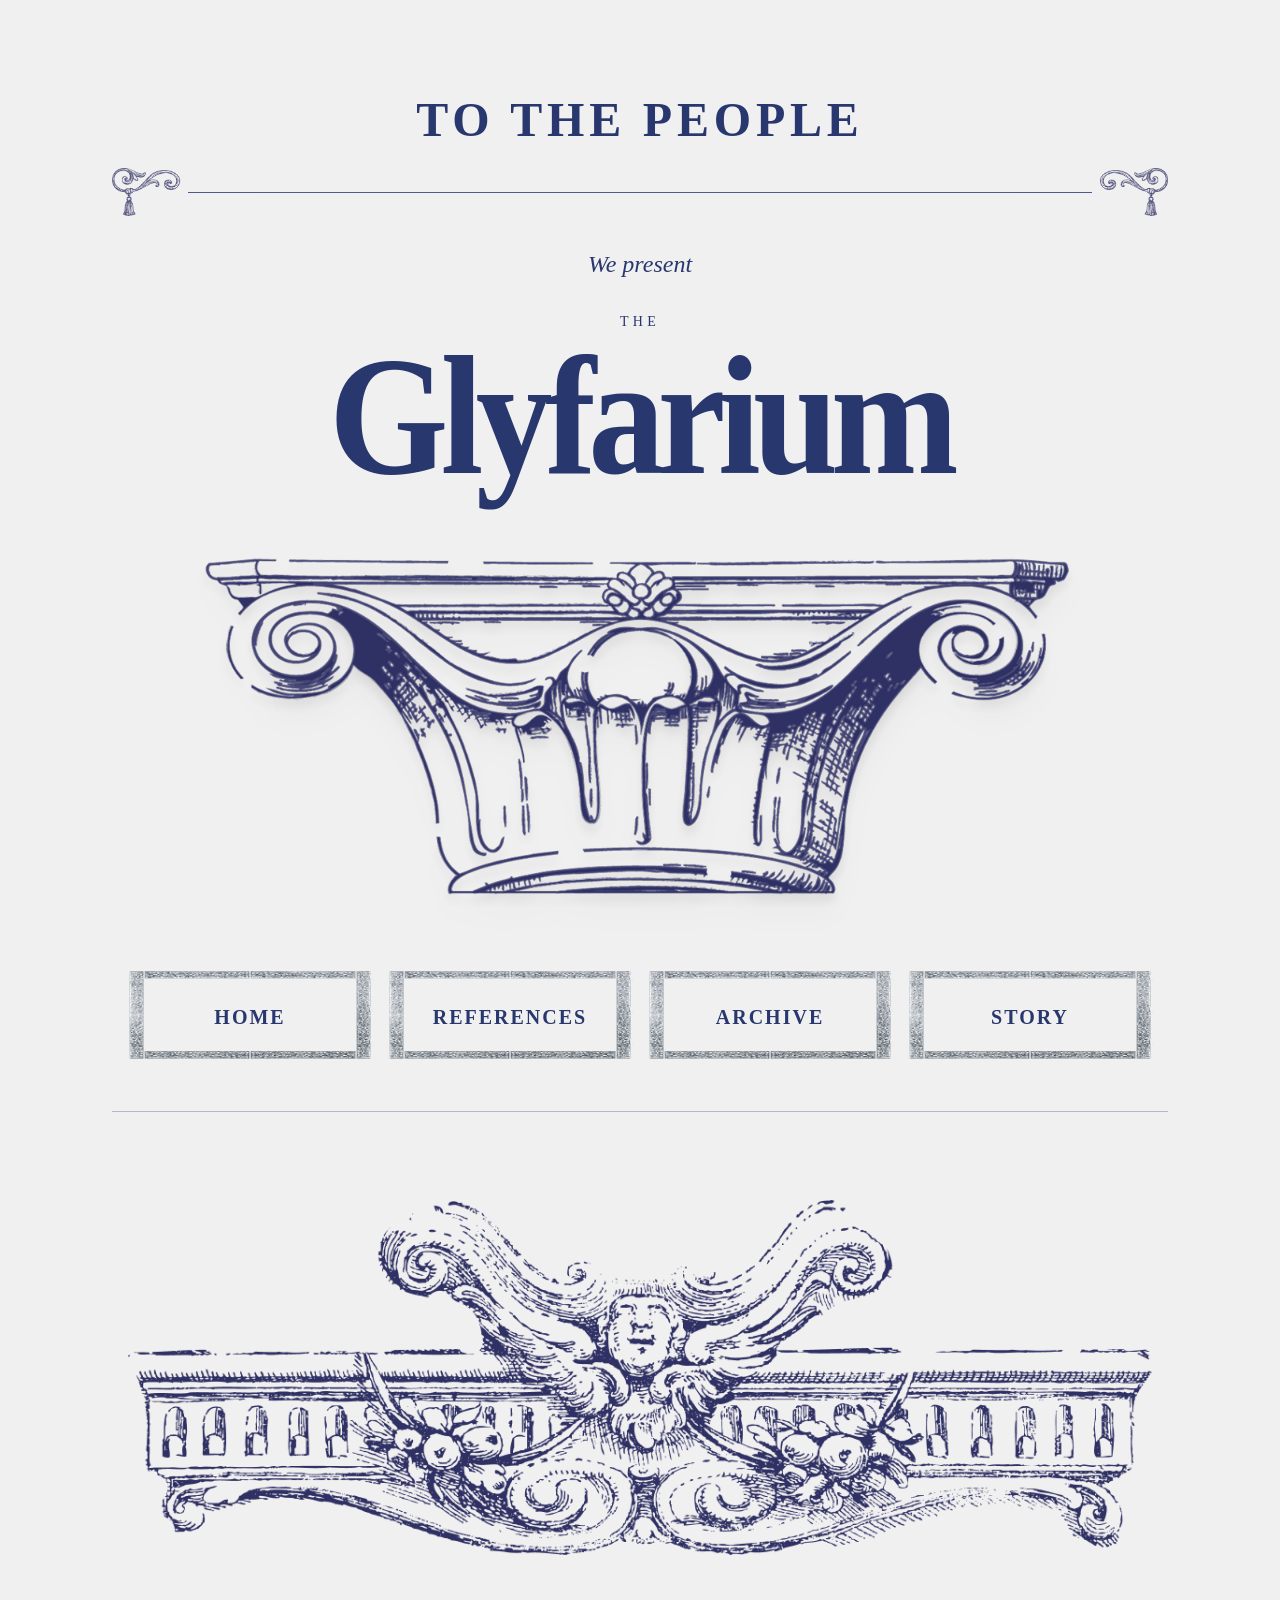
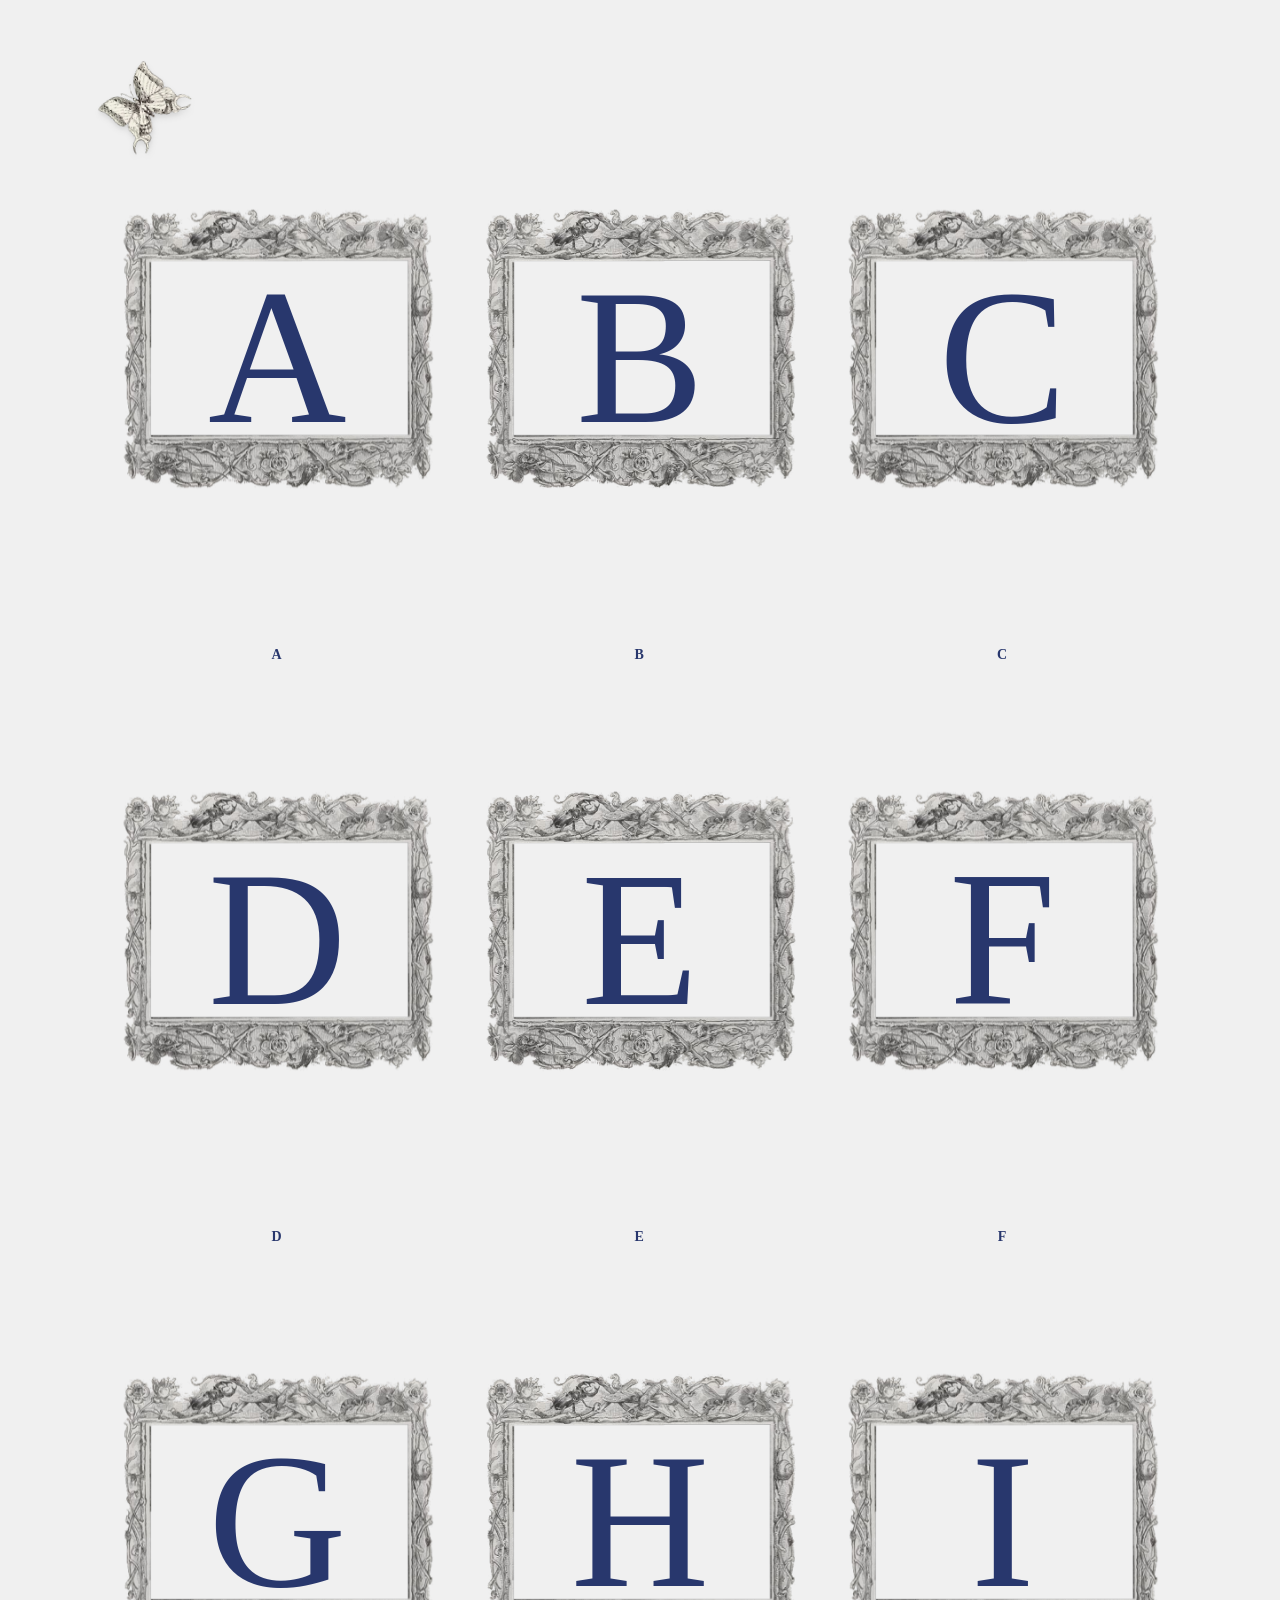
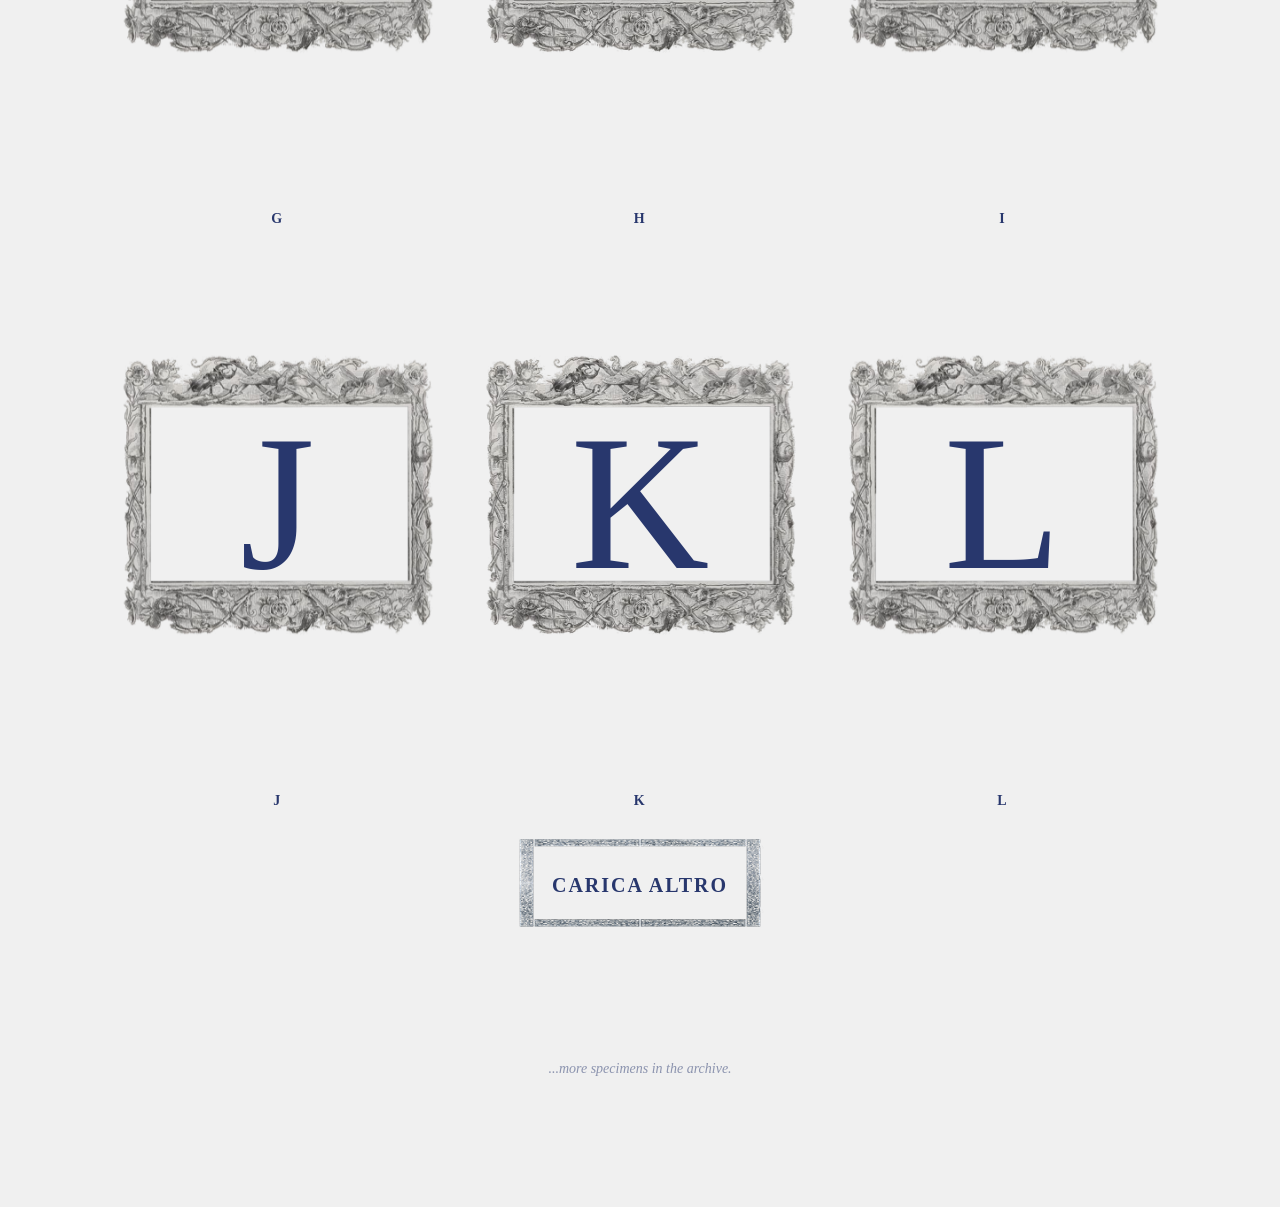
==== public/archive.html @ effdf72c "Updated files" ====
<!DOCTYPE html>
<html lang="it" class="scroll-smooth">

<head>
    <meta charset="UTF-8" />
    <meta name="viewport" content="width=device-width, initial-scale=1.0" />
    <title>The Glyfarium | Type Design</title>
    <meta name="description" content="The Glyfarium - A type design project." />

    <!-- CSS -->
    <link href="./assets/style.css" rel="stylesheet" />
    <link rel="icon" href="./assets/favicon.png" type="image/x-icon" />

    <!-- Font Awesome -->
    <link rel="stylesheet" href="https://cdnjs.cloudflare.com/ajax/libs/font-awesome/6.0.0/css/all.min.css" />
</head>

<body
    class="bg-brand-cream text-brand-blue font-serif antialiased selection:bg-brand-blue selection:text-brand-cream overflow-x-hidden">

    <!-- Main Container with Consistent Width -->
    <div class="w-full max-w-[85%] mx-auto relative bg-brand-cream min-h-screen my-8">

        <!-- HERO SECTION -->
        <header class="relative pt-16 pb-16 px-4 text-center">
            <div class="w-full mx-auto relative z-10 border-b border-brand-blue/30 pb-12">
                <h2 class="text-3xl md:text-5xl uppercase tracking-widest font-bold mb-6">To The People</h2>

                <!-- Top Decoration -->
                <div class="flex items-center justify-center gap-2 mb-8 opacity-80 w-full">
                    <img src="./assets/grazia_1.png" class="h-8 md:h-12 w-auto transform scale-x-[-1]" alt="" />
                    <div class="h-px bg-brand-blue w-full"></div>
                    <img src="./assets/grazia_1.png" class="h-8 md:h-12 w-auto" alt="" />
                </div>

                <p class="text-2xl italic mb-8">We present</p>

                <p class="text-sm uppercase tracking-[0.3em] mb-2">The</p>
                <!-- Huge Title -->
                <h1 class="text-[12vw] leading-none font-bold tracking-tighter mb-12 scale-y-110">
                    Glyfarium
                </h1>

                <!-- Capital Illustration -->
                <div class="relative w-full max-w-4xl mx-auto mb-16">
                    <img src="./assets/colonna 1.png" alt="Architectural Capital"
                        class="w-full h-auto drop-shadow-xl" />
                </div>

                <!-- Navigation Buttons -->
                <a href="index.html"
                    class="relative group inline-flex items-center justify-center w-64 h-24 transition-transform hover:scale-105">
                    <img src="./assets/cornice_bottoni.png" class="absolute inset-0 w-full h-full object-fill" alt="" />
                    <span class="relative z-10 text-xl font-bold uppercase tracking-widest pt-1">Home</span>
                </a>
                <a href="references.html"
                    class="relative group inline-flex items-center justify-center w-64 h-24 transition-transform hover:scale-105">
                    <img src="./assets/cornice_bottoni.png" class="absolute inset-0 w-full h-full object-fill" alt="" />
                    <span class="relative z-10 text-xl font-bold uppercase tracking-widest pt-1">References</span>
                </a>
                <a href="archive.html"
                    class="relative group inline-flex items-center justify-center w-64 h-24 transition-transform hover:scale-105">
                    <img src="./assets/cornice_bottoni.png" class="absolute inset-0 w-full h-full object-fill" alt="" />
                    <span class="relative z-10 text-xl font-bold uppercase tracking-widest pt-1">Archive</span>
                </a>
                <a href="story.html"
                    class="relative group inline-flex items-center justify-center w-64 h-24 transition-transform hover:scale-105">
                    <img src="./assets/cornice_bottoni.png" class="absolute inset-0 w-full h-full object-fill" alt="" />
                    <span class="relative z-10 text-xl font-bold uppercase tracking-widest pt-1">Story</span>
                </a>
            </div>
        </header>

        <!-- Story section removed -->

        <divider class="relative mt-32 pb-24 px-4">
            <div class="max-w-5xl mx-auto">
                <img src="./assets/footer.png" class="w-full h-auto object-contain" alt="Footer Decoration" />
            </div>
        </divider>



        <!-- ALPHABET BESTIARY (Flip Cards) -->
        <section id="archive" class="py-24 px-4 relative">
            <div class="w-full mx-auto">

                <div id="character-grid"
                    class="grid grid-cols-1 md:grid-cols-2 lg:grid-cols-3 gap-4 md:gap-8 justify-items-center">

                    <!-- A -->
                    <div class="group h-[550px] w-full max-w-[450px] perspective-1000 relative flex justify-center">
                        <img src="./assets/farfalla.png"
                            class="absolute -top-8 -left-8 w-32 z-20 transform -rotate-12 drop-shadow-md pointer-events-none"
                            alt="" />
                        <div
                            class="relative w-full h-full transition-transform duration-500 transform-style-3d group-hover:rotate-y-180">
                            <div class="absolute inset-0 backface-hidden flex items-center justify-center p-6">
                                <img src="./assets/cornice_card_carattere.png"
                                    class="absolute inset-0 w-full h-full object-contain pointer-events-none"
                                    alt="Frame" />
                                <span
                                    class="text-[12rem] font-brand-custom relative z-10 mt-4 leading-none pointer-events-none">A</span>
                            </div>
                            <div
                                class="absolute inset-0 backface-hidden rotate-y-180 flex items-center justify-center p-12 text-center bg-transparent">
                                <img src="./assets/cornice_card_carattere.png"
                                    class="absolute inset-0 w-full h-full object-contain pointer-events-none"
                                    alt="Frame" />
                                <div class="relative z-10 flex flex-col items-center justify-center h-full pt-8 px-8">
                                    <h3 class="text-5xl font-bold mb-6 text-brand-blue">A</h3>
                                    <p class="text-2xl italic font-serif leading-relaxed">The definitive form.</p>
                                    <button
                                        class="read-more-btn mt-6 px-6 py-2 border border-brand-blue text-brand-blue font-bold uppercase text-xs tracking-widest hover:bg-brand-blue hover:text-brand-cream transition-colors z-20">Di
                                        più</button>
                                </div>
                            </div>
                        </div>
                        <div class="absolute -bottom-10 text-center w-full font-bold uppercase tracking-widest text-sm">
                            A</div>
                    </div>

                    <!-- B -->
                    <div class="group h-[550px] w-full max-w-[450px] perspective-1000 relative flex justify-center">

                        <div
                            class="relative w-full h-full transition-transform duration-500 transform-style-3d group-hover:rotate-y-180">
                            <div class="absolute inset-0 backface-hidden flex items-center justify-center p-6">
                                <img src="./assets/cornice_card_carattere.png"
                                    class="absolute inset-0 w-full h-full object-contain pointer-events-none"
                                    alt="Frame" />
                                <span
                                    class="text-[12rem] font-brand-custom relative z-10 mt-4 leading-none pointer-events-none">B</span>
                            </div>
                            <div
                                class="absolute inset-0 backface-hidden rotate-y-180 flex items-center justify-center p-12 text-center bg-transparent">
                                <img src="./assets/cornice_card_carattere.png"
                                    class="absolute inset-0 w-full h-full object-contain pointer-events-none"
                                    alt="Frame" />
                                <div class="relative z-10 flex flex-col items-center justify-center h-full pt-8 px-8">
                                    <h3 class="text-5xl font-bold mb-6 text-brand-blue">B</h3>
                                    <p class="text-2xl italic font-serif leading-relaxed">The definitive form.</p>
                                    <button
                                        class="read-more-btn mt-6 px-6 py-2 border border-brand-blue text-brand-blue font-bold uppercase text-xs tracking-widest hover:bg-brand-blue hover:text-brand-cream transition-colors z-20">Di
                                        più</button>
                                </div>
                            </div>
                        </div>
                        <div class="absolute -bottom-10 text-center w-full font-bold uppercase tracking-widest text-sm">
                            B</div>
                    </div>

                    <!-- C -->
                    <div class="group h-[550px] w-full max-w-[450px] perspective-1000 relative flex justify-center">

                        <div
                            class="relative w-full h-full transition-transform duration-500 transform-style-3d group-hover:rotate-y-180">
                            <div class="absolute inset-0 backface-hidden flex items-center justify-center p-6">
                                <img src="./assets/cornice_card_carattere.png"
                                    class="absolute inset-0 w-full h-full object-contain pointer-events-none"
                                    alt="Frame" />
                                <span
                                    class="text-[12rem] font-brand-custom relative z-10 mt-4 leading-none pointer-events-none">C</span>
                            </div>
                            <div
                                class="absolute inset-0 backface-hidden rotate-y-180 flex items-center justify-center p-12 text-center bg-transparent">
                                <img src="./assets/cornice_card_carattere.png"
                                    class="absolute inset-0 w-full h-full object-contain pointer-events-none"
                                    alt="Frame" />
                                <div class="relative z-10 flex flex-col items-center justify-center h-full pt-8 px-8">
                                    <h3 class="text-5xl font-bold mb-6 text-brand-blue">C</h3>
                                    <p class="text-2xl italic font-serif leading-relaxed">The definitive form.</p>
                                    <button
                                        class="read-more-btn mt-6 px-6 py-2 border border-brand-blue text-brand-blue font-bold uppercase text-xs tracking-widest hover:bg-brand-blue hover:text-brand-cream transition-colors z-20">Di
                                        più</button>
                                </div>
                            </div>
                        </div>
                        <div class="absolute -bottom-10 text-center w-full font-bold uppercase tracking-widest text-sm">
                            C</div>
                    </div>

                    <!-- D -->
                    <div class="group h-[550px] w-full max-w-[450px] perspective-1000 relative flex justify-center">

                        <div
                            class="relative w-full h-full transition-transform duration-500 transform-style-3d group-hover:rotate-y-180">
                            <div class="absolute inset-0 backface-hidden flex items-center justify-center p-6">
                                <img src="./assets/cornice_card_carattere.png"
                                    class="absolute inset-0 w-full h-full object-contain pointer-events-none"
                                    alt="Frame" />
                                <span
                                    class="text-[12rem] font-brand-custom relative z-10 mt-4 leading-none pointer-events-none">D</span>
                            </div>
                            <div
                                class="absolute inset-0 backface-hidden rotate-y-180 flex items-center justify-center p-12 text-center bg-transparent">
                                <img src="./assets/cornice_card_carattere.png"
                                    class="absolute inset-0 w-full h-full object-contain pointer-events-none"
                                    alt="Frame" />
                                <div class="relative z-10 flex flex-col items-center justify-center h-full pt-8 px-8">
                                    <h3 class="text-5xl font-bold mb-6 text-brand-blue">D</h3>
                                    <p class="text-2xl italic font-serif leading-relaxed">The definitive form.</p>
                                    <button
                                        class="read-more-btn mt-6 px-6 py-2 border border-brand-blue text-brand-blue font-bold uppercase text-xs tracking-widest hover:bg-brand-blue hover:text-brand-cream transition-colors z-20">Di
                                        più</button>
                                </div>
                            </div>
                        </div>
                        <div class="absolute -bottom-10 text-center w-full font-bold uppercase tracking-widest text-sm">
                            D</div>
                    </div>

                    <!-- E -->
                    <div class="group h-[550px] w-full max-w-[450px] perspective-1000 relative flex justify-center">

                        <div
                            class="relative w-full h-full transition-transform duration-500 transform-style-3d group-hover:rotate-y-180">
                            <div class="absolute inset-0 backface-hidden flex items-center justify-center p-6">
                                <img src="./assets/cornice_card_carattere.png"
                                    class="absolute inset-0 w-full h-full object-contain pointer-events-none"
                                    alt="Frame" />
                                <span
                                    class="text-[12rem] font-brand-custom relative z-10 mt-4 leading-none pointer-events-none">E</span>
                            </div>
                            <div
                                class="absolute inset-0 backface-hidden rotate-y-180 flex items-center justify-center p-12 text-center bg-transparent">
                                <img src="./assets/cornice_card_carattere.png"
                                    class="absolute inset-0 w-full h-full object-contain pointer-events-none"
                                    alt="Frame" />
                                <div class="relative z-10 flex flex-col items-center justify-center h-full pt-8 px-8">
                                    <h3 class="text-5xl font-bold mb-6 text-brand-blue">E</h3>
                                    <p class="text-2xl italic font-serif leading-relaxed">The definitive form.</p>
                                    <button
                                        class="read-more-btn mt-6 px-6 py-2 border border-brand-blue text-brand-blue font-bold uppercase text-xs tracking-widest hover:bg-brand-blue hover:text-brand-cream transition-colors z-20">Di
                                        più</button>
                                </div>
                            </div>
                        </div>
                        <div class="absolute -bottom-10 text-center w-full font-bold uppercase tracking-widest text-sm">
                            E</div>
                    </div>

                    <!-- F -->
                    <div class="group h-[550px] w-full max-w-[450px] perspective-1000 relative flex justify-center">

                        <div
                            class="relative w-full h-full transition-transform duration-500 transform-style-3d group-hover:rotate-y-180">
                            <div class="absolute inset-0 backface-hidden flex items-center justify-center p-6">
                                <img src="./assets/cornice_card_carattere.png"
                                    class="absolute inset-0 w-full h-full object-contain pointer-events-none"
                                    alt="Frame" />
                                <span
                                    class="text-[12rem] font-brand-custom relative z-10 mt-4 leading-none pointer-events-none">F</span>
                            </div>
                            <div
                                class="absolute inset-0 backface-hidden rotate-y-180 flex items-center justify-center p-12 text-center bg-transparent">
                                <img src="./assets/cornice_card_carattere.png"
                                    class="absolute inset-0 w-full h-full object-contain pointer-events-none"
                                    alt="Frame" />
                                <div class="relative z-10 flex flex-col items-center justify-center h-full pt-8 px-8">
                                    <h3 class="text-5xl font-bold mb-6 text-brand-blue">F</h3>
                                    <p class="text-2xl italic font-serif leading-relaxed">The definitive form.</p>
                                    <button
                                        class="read-more-btn mt-6 px-6 py-2 border border-brand-blue text-brand-blue font-bold uppercase text-xs tracking-widest hover:bg-brand-blue hover:text-brand-cream transition-colors z-20">Di
                                        più</button>
                                </div>
                            </div>
                        </div>
                        <div class="absolute -bottom-10 text-center w-full font-bold uppercase tracking-widest text-sm">
                            F</div>
                    </div>

                    <!-- G -->
                    <div class="group h-[550px] w-full max-w-[450px] perspective-1000 relative flex justify-center">

                        <div
                            class="relative w-full h-full transition-transform duration-500 transform-style-3d group-hover:rotate-y-180">
                            <div class="absolute inset-0 backface-hidden flex items-center justify-center p-6">
                                <img src="./assets/cornice_card_carattere.png"
                                    class="absolute inset-0 w-full h-full object-contain pointer-events-none"
                                    alt="Frame" />
                                <span
                                    class="text-[12rem] font-brand-custom relative z-10 mt-4 leading-none pointer-events-none">G</span>
                            </div>
                            <div
                                class="absolute inset-0 backface-hidden rotate-y-180 flex items-center justify-center p-12 text-center bg-transparent">
                                <img src="./assets/cornice_card_carattere.png"
                                    class="absolute inset-0 w-full h-full object-contain pointer-events-none"
                                    alt="Frame" />
                                <div class="relative z-10 flex flex-col items-center justify-center h-full pt-8 px-8">
                                    <h3 class="text-5xl font-bold mb-6 text-brand-blue">G</h3>
                                    <p class="text-2xl italic font-serif leading-relaxed">The definitive form.</p>
                                    <button
                                        class="read-more-btn mt-6 px-6 py-2 border border-brand-blue text-brand-blue font-bold uppercase text-xs tracking-widest hover:bg-brand-blue hover:text-brand-cream transition-colors z-20">Di
                                        più</button>
                                </div>
                            </div>
                        </div>
                        <div class="absolute -bottom-10 text-center w-full font-bold uppercase tracking-widest text-sm">
                            G</div>
                    </div>

                    <!-- H -->
                    <div class="group h-[550px] w-full max-w-[450px] perspective-1000 relative flex justify-center">

                        <div
                            class="relative w-full h-full transition-transform duration-500 transform-style-3d group-hover:rotate-y-180">
                            <div class="absolute inset-0 backface-hidden flex items-center justify-center p-6">
                                <img src="./assets/cornice_card_carattere.png"
                                    class="absolute inset-0 w-full h-full object-contain pointer-events-none"
                                    alt="Frame" />
                                <span
                                    class="text-[12rem] font-brand-custom relative z-10 mt-4 leading-none pointer-events-none">H</span>
                            </div>
                            <div
                                class="absolute inset-0 backface-hidden rotate-y-180 flex items-center justify-center p-12 text-center bg-transparent">
                                <img src="./assets/cornice_card_carattere.png"
                                    class="absolute inset-0 w-full h-full object-contain pointer-events-none"
                                    alt="Frame" />
                                <div class="relative z-10 flex flex-col items-center justify-center h-full pt-8 px-8">
                                    <h3 class="text-5xl font-bold mb-6 text-brand-blue">H</h3>
                                    <p class="text-2xl italic font-serif leading-relaxed">The definitive form.</p>
                                    <button
                                        class="read-more-btn mt-6 px-6 py-2 border border-brand-blue text-brand-blue font-bold uppercase text-xs tracking-widest hover:bg-brand-blue hover:text-brand-cream transition-colors z-20">Di
                                        più</button>
                                </div>
                            </div>
                        </div>
                        <div class="absolute -bottom-10 text-center w-full font-bold uppercase tracking-widest text-sm">
                            H</div>
                    </div>

                    <!-- I -->
                    <div class="group h-[550px] w-full max-w-[450px] perspective-1000 relative flex justify-center">

                        <div
                            class="relative w-full h-full transition-transform duration-500 transform-style-3d group-hover:rotate-y-180">
                            <div class="absolute inset-0 backface-hidden flex items-center justify-center p-6">
                                <img src="./assets/cornice_card_carattere.png"
                                    class="absolute inset-0 w-full h-full object-contain pointer-events-none"
                                    alt="Frame" />
                                <span
                                    class="text-[12rem] font-brand-custom relative z-10 mt-4 leading-none pointer-events-none">I</span>
                            </div>
                            <div
                                class="absolute inset-0 backface-hidden rotate-y-180 flex items-center justify-center p-12 text-center bg-transparent">
                                <img src="./assets/cornice_card_carattere.png"
                                    class="absolute inset-0 w-full h-full object-contain pointer-events-none"
                                    alt="Frame" />
                                <div class="relative z-10 flex flex-col items-center justify-center h-full pt-8 px-8">
                                    <h3 class="text-5xl font-bold mb-6 text-brand-blue">I</h3>
                                    <p class="text-2xl italic font-serif leading-relaxed">The definitive form.</p>
                                    <button
                                        class="read-more-btn mt-6 px-6 py-2 border border-brand-blue text-brand-blue font-bold uppercase text-xs tracking-widest hover:bg-brand-blue hover:text-brand-cream transition-colors z-20">Di
                                        più</button>
                                </div>
                            </div>
                        </div>
                        <div class="absolute -bottom-10 text-center w-full font-bold uppercase tracking-widest text-sm">
                            I</div>
                    </div>

                    <!-- J -->
                    <div class="group h-[550px] w-full max-w-[450px] perspective-1000 relative flex justify-center">

                        <div
                            class="relative w-full h-full transition-transform duration-500 transform-style-3d group-hover:rotate-y-180">
                            <div class="absolute inset-0 backface-hidden flex items-center justify-center p-6">
                                <img src="./assets/cornice_card_carattere.png"
                                    class="absolute inset-0 w-full h-full object-contain pointer-events-none"
                                    alt="Frame" />
                                <span
                                    class="text-[12rem] font-brand-custom relative z-10 mt-4 leading-none pointer-events-none">J</span>
                            </div>
                            <div
                                class="absolute inset-0 backface-hidden rotate-y-180 flex items-center justify-center p-12 text-center bg-transparent">
                                <img src="./assets/cornice_card_carattere.png"
                                    class="absolute inset-0 w-full h-full object-contain pointer-events-none"
                                    alt="Frame" />
                                <div class="relative z-10 flex flex-col items-center justify-center h-full pt-8 px-8">
                                    <h3 class="text-5xl font-bold mb-6 text-brand-blue">J</h3>
                                    <p class="text-2xl italic font-serif leading-relaxed">The definitive form.</p>
                                    <button
                                        class="read-more-btn mt-6 px-6 py-2 border border-brand-blue text-brand-blue font-bold uppercase text-xs tracking-widest hover:bg-brand-blue hover:text-brand-cream transition-colors z-20">Di
                                        più</button>
                                </div>
                            </div>
                        </div>
                        <div class="absolute -bottom-10 text-center w-full font-bold uppercase tracking-widest text-sm">
                            J</div>
                    </div>

                    <!-- K -->
                    <div class="group h-[550px] w-full max-w-[450px] perspective-1000 relative flex justify-center">

                        <div
                            class="relative w-full h-full transition-transform duration-500 transform-style-3d group-hover:rotate-y-180">
                            <div class="absolute inset-0 backface-hidden flex items-center justify-center p-6">
                                <img src="./assets/cornice_card_carattere.png"
                                    class="absolute inset-0 w-full h-full object-contain pointer-events-none"
                                    alt="Frame" />
                                <span
                                    class="text-[12rem] font-brand-custom relative z-10 mt-4 leading-none pointer-events-none">K</span>
                            </div>
                            <div
                                class="absolute inset-0 backface-hidden rotate-y-180 flex items-center justify-center p-12 text-center bg-transparent">
                                <img src="./assets/cornice_card_carattere.png"
                                    class="absolute inset-0 w-full h-full object-contain pointer-events-none"
                                    alt="Frame" />
                                <div class="relative z-10 flex flex-col items-center justify-center h-full pt-8 px-8">
                                    <h3 class="text-5xl font-bold mb-6 text-brand-blue">K</h3>
                                    <p class="text-2xl italic font-serif leading-relaxed">The definitive form.</p>
                                    <button
                                        class="read-more-btn mt-6 px-6 py-2 border border-brand-blue text-brand-blue font-bold uppercase text-xs tracking-widest hover:bg-brand-blue hover:text-brand-cream transition-colors z-20">Di
                                        più</button>
                                </div>
                            </div>
                        </div>
                        <div class="absolute -bottom-10 text-center w-full font-bold uppercase tracking-widest text-sm">
                            K</div>
                    </div>

                    <!-- L -->
                    <div class="group h-[550px] w-full max-w-[450px] perspective-1000 relative flex justify-center">

                        <div
                            class="relative w-full h-full transition-transform duration-500 transform-style-3d group-hover:rotate-y-180">
                            <div class="absolute inset-0 backface-hidden flex items-center justify-center p-6">
                                <img src="./assets/cornice_card_carattere.png"
                                    class="absolute inset-0 w-full h-full object-contain pointer-events-none"
                                    alt="Frame" />
                                <span
                                    class="text-[12rem] font-brand-custom relative z-10 mt-4 leading-none pointer-events-none">L</span>
                            </div>
                            <div
                                class="absolute inset-0 backface-hidden rotate-y-180 flex items-center justify-center p-12 text-center bg-transparent">
                                <img src="./assets/cornice_card_carattere.png"
                                    class="absolute inset-0 w-full h-full object-contain pointer-events-none"
                                    alt="Frame" />
                                <div class="relative z-10 flex flex-col items-center justify-center h-full pt-8 px-8">
                                    <h3 class="text-5xl font-bold mb-6 text-brand-blue">L</h3>
                                    <p class="text-2xl italic font-serif leading-relaxed">The definitive form.</p>
                                    <button
                                        class="read-more-btn mt-6 px-6 py-2 border border-brand-blue text-brand-blue font-bold uppercase text-xs tracking-widest hover:bg-brand-blue hover:text-brand-cream transition-colors z-20">Di
                                        più</button>
                                </div>
                            </div>
                        </div>
                        <div class="absolute -bottom-10 text-center w-full font-bold uppercase tracking-widest text-sm">
                            L</div>
                    </div>

                    <!-- M -->
                    <div class="group h-[550px] w-full max-w-[450px] perspective-1000 relative flex justify-center">

                        <div
                            class="relative w-full h-full transition-transform duration-500 transform-style-3d group-hover:rotate-y-180">
                            <div class="absolute inset-0 backface-hidden flex items-center justify-center p-6">
                                <img src="./assets/cornice_card_carattere.png"
                                    class="absolute inset-0 w-full h-full object-contain pointer-events-none"
                                    alt="Frame" />
                                <span
                                    class="text-[12rem] font-brand-custom relative z-10 mt-4 leading-none pointer-events-none">M</span>
                            </div>
                            <div
                                class="absolute inset-0 backface-hidden rotate-y-180 flex items-center justify-center p-12 text-center bg-transparent">
                                <img src="./assets/cornice_card_carattere.png"
                                    class="absolute inset-0 w-full h-full object-contain pointer-events-none"
                                    alt="Frame" />
                                <div class="relative z-10 flex flex-col items-center justify-center h-full pt-8 px-8">
                                    <h3 class="text-5xl font-bold mb-6 text-brand-blue">M</h3>
                                    <p class="text-2xl italic font-serif leading-relaxed">The definitive form.</p>
                                    <button
                                        class="read-more-btn mt-6 px-6 py-2 border border-brand-blue text-brand-blue font-bold uppercase text-xs tracking-widest hover:bg-brand-blue hover:text-brand-cream transition-colors z-20">Di
                                        più</button>
                                </div>
                            </div>
                        </div>
                        <div class="absolute -bottom-10 text-center w-full font-bold uppercase tracking-widest text-sm">
                            M</div>
                    </div>

                    <!-- N -->
                    <div class="group h-[550px] w-full max-w-[450px] perspective-1000 relative flex justify-center">

                        <div
                            class="relative w-full h-full transition-transform duration-500 transform-style-3d group-hover:rotate-y-180">
                            <div class="absolute inset-0 backface-hidden flex items-center justify-center p-6">
                                <img src="./assets/cornice_card_carattere.png"
                                    class="absolute inset-0 w-full h-full object-contain pointer-events-none"
                                    alt="Frame" />
                                <span
                                    class="text-[12rem] font-brand-custom relative z-10 mt-4 leading-none pointer-events-none">N</span>
                            </div>
                            <div
                                class="absolute inset-0 backface-hidden rotate-y-180 flex items-center justify-center p-12 text-center bg-transparent">
                                <img src="./assets/cornice_card_carattere.png"
                                    class="absolute inset-0 w-full h-full object-contain pointer-events-none"
                                    alt="Frame" />
                                <div class="relative z-10 flex flex-col items-center justify-center h-full pt-8 px-8">
                                    <h3 class="text-5xl font-bold mb-6 text-brand-blue">N</h3>
                                    <p class="text-2xl italic font-serif leading-relaxed">The definitive form.</p>
                                    <button
                                        class="read-more-btn mt-6 px-6 py-2 border border-brand-blue text-brand-blue font-bold uppercase text-xs tracking-widest hover:bg-brand-blue hover:text-brand-cream transition-colors z-20">Di
                                        più</button>
                                </div>
                            </div>
                        </div>
                        <div class="absolute -bottom-10 text-center w-full font-bold uppercase tracking-widest text-sm">
                            N</div>
                    </div>

                    <!-- O -->
                    <div class="group h-[550px] w-full max-w-[450px] perspective-1000 relative flex justify-center">

                        <div
                            class="relative w-full h-full transition-transform duration-500 transform-style-3d group-hover:rotate-y-180">
                            <div class="absolute inset-0 backface-hidden flex items-center justify-center p-6">
                                <img src="./assets/cornice_card_carattere.png"
                                    class="absolute inset-0 w-full h-full object-contain pointer-events-none"
                                    alt="Frame" />
                                <span
                                    class="text-[12rem] font-brand-custom relative z-10 mt-4 leading-none pointer-events-none">O</span>
                            </div>
                            <div
                                class="absolute inset-0 backface-hidden rotate-y-180 flex items-center justify-center p-12 text-center bg-transparent">
                                <img src="./assets/cornice_card_carattere.png"
                                    class="absolute inset-0 w-full h-full object-contain pointer-events-none"
                                    alt="Frame" />
                                <div class="relative z-10 flex flex-col items-center justify-center h-full pt-8 px-8">
                                    <h3 class="text-5xl font-bold mb-6 text-brand-blue">O</h3>
                                    <p class="text-2xl italic font-serif leading-relaxed">The definitive form.</p>
                                    <button
                                        class="read-more-btn mt-6 px-6 py-2 border border-brand-blue text-brand-blue font-bold uppercase text-xs tracking-widest hover:bg-brand-blue hover:text-brand-cream transition-colors z-20">Di
                                        più</button>
                                </div>
                            </div>
                        </div>
                        <div class="absolute -bottom-10 text-center w-full font-bold uppercase tracking-widest text-sm">
                            O</div>
                    </div>

                    <!-- P -->
                    <div class="group h-[550px] w-full max-w-[450px] perspective-1000 relative flex justify-center">

                        <div
                            class="relative w-full h-full transition-transform duration-500 transform-style-3d group-hover:rotate-y-180">
                            <div class="absolute inset-0 backface-hidden flex items-center justify-center p-6">
                                <img src="./assets/cornice_card_carattere.png"
                                    class="absolute inset-0 w-full h-full object-contain pointer-events-none"
                                    alt="Frame" />
                                <span
                                    class="text-[12rem] font-brand-custom relative z-10 mt-4 leading-none pointer-events-none">P</span>
                            </div>
                            <div
                                class="absolute inset-0 backface-hidden rotate-y-180 flex items-center justify-center p-12 text-center bg-transparent">
                                <img src="./assets/cornice_card_carattere.png"
                                    class="absolute inset-0 w-full h-full object-contain pointer-events-none"
                                    alt="Frame" />
                                <div class="relative z-10 flex flex-col items-center justify-center h-full pt-8 px-8">
                                    <h3 class="text-5xl font-bold mb-6 text-brand-blue">P</h3>
                                    <p class="text-2xl italic font-serif leading-relaxed">The definitive form.</p>
                                    <button
                                        class="read-more-btn mt-6 px-6 py-2 border border-brand-blue text-brand-blue font-bold uppercase text-xs tracking-widest hover:bg-brand-blue hover:text-brand-cream transition-colors z-20">Di
                                        più</button>
                                </div>
                            </div>
                        </div>
                        <div class="absolute -bottom-10 text-center w-full font-bold uppercase tracking-widest text-sm">
                            P</div>
                    </div>

                    <!-- Q -->
                    <div class="group h-[550px] w-full max-w-[450px] perspective-1000 relative flex justify-center">

                        <div
                            class="relative w-full h-full transition-transform duration-500 transform-style-3d group-hover:rotate-y-180">
                            <div class="absolute inset-0 backface-hidden flex items-center justify-center p-6">
                                <img src="./assets/cornice_card_carattere.png"
                                    class="absolute inset-0 w-full h-full object-contain pointer-events-none"
                                    alt="Frame" />
                                <span
                                    class="text-[12rem] font-brand-custom relative z-10 mt-4 leading-none pointer-events-none">Q</span>
                            </div>
                            <div
                                class="absolute inset-0 backface-hidden rotate-y-180 flex items-center justify-center p-12 text-center bg-transparent">
                                <img src="./assets/cornice_card_carattere.png"
                                    class="absolute inset-0 w-full h-full object-contain pointer-events-none"
                                    alt="Frame" />
                                <div class="relative z-10 flex flex-col items-center justify-center h-full pt-8 px-8">
                                    <h3 class="text-5xl font-bold mb-6 text-brand-blue">Q</h3>
                                    <p class="text-2xl italic font-serif leading-relaxed">The definitive form.</p>
                                    <button
                                        class="read-more-btn mt-6 px-6 py-2 border border-brand-blue text-brand-blue font-bold uppercase text-xs tracking-widest hover:bg-brand-blue hover:text-brand-cream transition-colors z-20">Di
                                        più</button>
                                </div>
                            </div>
                        </div>
                        <div class="absolute -bottom-10 text-center w-full font-bold uppercase tracking-widest text-sm">
                            Q</div>
                    </div>

                    <!-- R -->
                    <div class="group h-[550px] w-full max-w-[450px] perspective-1000 relative flex justify-center">

                        <div
                            class="relative w-full h-full transition-transform duration-500 transform-style-3d group-hover:rotate-y-180">
                            <div class="absolute inset-0 backface-hidden flex items-center justify-center p-6">
                                <img src="./assets/cornice_card_carattere.png"
                                    class="absolute inset-0 w-full h-full object-contain pointer-events-none"
                                    alt="Frame" />
                                <span
                                    class="text-[12rem] font-brand-custom relative z-10 mt-4 leading-none pointer-events-none">R</span>
                            </div>
                            <div
                                class="absolute inset-0 backface-hidden rotate-y-180 flex items-center justify-center p-12 text-center bg-transparent">
                                <img src="./assets/cornice_card_carattere.png"
                                    class="absolute inset-0 w-full h-full object-contain pointer-events-none"
                                    alt="Frame" />
                                <div class="relative z-10 flex flex-col items-center justify-center h-full pt-8 px-8">
                                    <h3 class="text-5xl font-bold mb-6 text-brand-blue">R</h3>
                                    <p class="text-2xl italic font-serif leading-relaxed">The definitive form.</p>
                                    <button
                                        class="read-more-btn mt-6 px-6 py-2 border border-brand-blue text-brand-blue font-bold uppercase text-xs tracking-widest hover:bg-brand-blue hover:text-brand-cream transition-colors z-20">Di
                                        più</button>
                                </div>
                            </div>
                        </div>
                        <div class="absolute -bottom-10 text-center w-full font-bold uppercase tracking-widest text-sm">
                            R</div>
                    </div>

                    <!-- S -->
                    <div class="group h-[550px] w-full max-w-[450px] perspective-1000 relative flex justify-center">

                        <div
                            class="relative w-full h-full transition-transform duration-500 transform-style-3d group-hover:rotate-y-180">
                            <div class="absolute inset-0 backface-hidden flex items-center justify-center p-6">
                                <img src="./assets/cornice_card_carattere.png"
                                    class="absolute inset-0 w-full h-full object-contain pointer-events-none"
                                    alt="Frame" />
                                <span
                                    class="text-[12rem] font-brand-custom relative z-10 mt-4 leading-none pointer-events-none">S</span>
                            </div>
                            <div
                                class="absolute inset-0 backface-hidden rotate-y-180 flex items-center justify-center p-12 text-center bg-transparent">
                                <img src="./assets/cornice_card_carattere.png"
                                    class="absolute inset-0 w-full h-full object-contain pointer-events-none"
                                    alt="Frame" />
                                <div class="relative z-10 flex flex-col items-center justify-center h-full pt-8 px-8">
                                    <h3 class="text-5xl font-bold mb-6 text-brand-blue">S</h3>
                                    <p class="text-2xl italic font-serif leading-relaxed">The definitive form.</p>
                                    <button
                                        class="read-more-btn mt-6 px-6 py-2 border border-brand-blue text-brand-blue font-bold uppercase text-xs tracking-widest hover:bg-brand-blue hover:text-brand-cream transition-colors z-20">Di
                                        più</button>
                                </div>
                            </div>
                        </div>
                        <div class="absolute -bottom-10 text-center w-full font-bold uppercase tracking-widest text-sm">
                            S</div>
                    </div>

                    <!-- T -->
                    <div class="group h-[550px] w-full max-w-[450px] perspective-1000 relative flex justify-center">

                        <div
                            class="relative w-full h-full transition-transform duration-500 transform-style-3d group-hover:rotate-y-180">
                            <div class="absolute inset-0 backface-hidden flex items-center justify-center p-6">
                                <img src="./assets/cornice_card_carattere.png"
                                    class="absolute inset-0 w-full h-full object-contain pointer-events-none"
                                    alt="Frame" />
                                <span
                                    class="text-[12rem] font-brand-custom relative z-10 mt-4 leading-none pointer-events-none">T</span>
                            </div>
                            <div
                                class="absolute inset-0 backface-hidden rotate-y-180 flex items-center justify-center p-12 text-center bg-transparent">
                                <img src="./assets/cornice_card_carattere.png"
                                    class="absolute inset-0 w-full h-full object-contain pointer-events-none"
                                    alt="Frame" />
                                <div class="relative z-10 flex flex-col items-center justify-center h-full pt-8 px-8">
                                    <h3 class="text-5xl font-bold mb-6 text-brand-blue">T</h3>
                                    <p class="text-2xl italic font-serif leading-relaxed">The definitive form.</p>
                                    <button
                                        class="read-more-btn mt-6 px-6 py-2 border border-brand-blue text-brand-blue font-bold uppercase text-xs tracking-widest hover:bg-brand-blue hover:text-brand-cream transition-colors z-20">Di
                                        più</button>
                                </div>
                            </div>
                        </div>
                        <div class="absolute -bottom-10 text-center w-full font-bold uppercase tracking-widest text-sm">
                            T</div>
                    </div>

                    <!-- U -->
                    <div class="group h-[550px] w-full max-w-[450px] perspective-1000 relative flex justify-center">

                        <div
                            class="relative w-full h-full transition-transform duration-500 transform-style-3d group-hover:rotate-y-180">
                            <div class="absolute inset-0 backface-hidden flex items-center justify-center p-6">
                                <img src="./assets/cornice_card_carattere.png"
                                    class="absolute inset-0 w-full h-full object-contain pointer-events-none"
                                    alt="Frame" />
                                <span
                                    class="text-[12rem] font-brand-custom relative z-10 mt-4 leading-none pointer-events-none">U</span>
                            </div>
                            <div
                                class="absolute inset-0 backface-hidden rotate-y-180 flex items-center justify-center p-12 text-center bg-transparent">
                                <img src="./assets/cornice_card_carattere.png"
                                    class="absolute inset-0 w-full h-full object-contain pointer-events-none"
                                    alt="Frame" />
                                <div class="relative z-10 flex flex-col items-center justify-center h-full pt-8 px-8">
                                    <h3 class="text-5xl font-bold mb-6 text-brand-blue">U</h3>
                                    <p class="text-2xl italic font-serif leading-relaxed">The definitive form.</p>
                                    <button
                                        class="read-more-btn mt-6 px-6 py-2 border border-brand-blue text-brand-blue font-bold uppercase text-xs tracking-widest hover:bg-brand-blue hover:text-brand-cream transition-colors z-20">Di
                                        più</button>
                                </div>
                            </div>
                        </div>
                        <div class="absolute -bottom-10 text-center w-full font-bold uppercase tracking-widest text-sm">
                            U</div>
                    </div>

                    <!-- V -->
                    <div class="group h-[550px] w-full max-w-[450px] perspective-1000 relative flex justify-center">

                        <div
                            class="relative w-full h-full transition-transform duration-500 transform-style-3d group-hover:rotate-y-180">
                            <div class="absolute inset-0 backface-hidden flex items-center justify-center p-6">
                                <img src="./assets/cornice_card_carattere.png"
                                    class="absolute inset-0 w-full h-full object-contain pointer-events-none"
                                    alt="Frame" />
                                <span
                                    class="text-[12rem] font-brand-custom relative z-10 mt-4 leading-none pointer-events-none">V</span>
                            </div>
                            <div
                                class="absolute inset-0 backface-hidden rotate-y-180 flex items-center justify-center p-12 text-center bg-transparent">
                                <img src="./assets/cornice_card_carattere.png"
                                    class="absolute inset-0 w-full h-full object-contain pointer-events-none"
                                    alt="Frame" />
                                <div class="relative z-10 flex flex-col items-center justify-center h-full pt-8 px-8">
                                    <h3 class="text-5xl font-bold mb-6 text-brand-blue">V</h3>
                                    <p class="text-2xl italic font-serif leading-relaxed">The definitive form.</p>
                                    <button
                                        class="read-more-btn mt-6 px-6 py-2 border border-brand-blue text-brand-blue font-bold uppercase text-xs tracking-widest hover:bg-brand-blue hover:text-brand-cream transition-colors z-20">Di
                                        più</button>
                                </div>
                            </div>
                        </div>
                        <div class="absolute -bottom-10 text-center w-full font-bold uppercase tracking-widest text-sm">
                            V</div>
                    </div>

                    <!-- W -->
                    <div class="group h-[550px] w-full max-w-[450px] perspective-1000 relative flex justify-center">

                        <div
                            class="relative w-full h-full transition-transform duration-500 transform-style-3d group-hover:rotate-y-180">
                            <div class="absolute inset-0 backface-hidden flex items-center justify-center p-6">
                                <img src="./assets/cornice_card_carattere.png"
                                    class="absolute inset-0 w-full h-full object-contain pointer-events-none"
                                    alt="Frame" />
                                <span
                                    class="text-[12rem] font-brand-custom relative z-10 mt-4 leading-none pointer-events-none">W</span>
                            </div>
                            <div
                                class="absolute inset-0 backface-hidden rotate-y-180 flex items-center justify-center p-12 text-center bg-transparent">
                                <img src="./assets/cornice_card_carattere.png"
                                    class="absolute inset-0 w-full h-full object-contain pointer-events-none"
                                    alt="Frame" />
                                <div class="relative z-10 flex flex-col items-center justify-center h-full pt-8 px-8">
                                    <h3 class="text-5xl font-bold mb-6 text-brand-blue">W</h3>
                                    <p class="text-2xl italic font-serif leading-relaxed">The definitive form.</p>
                                    <button
                                        class="read-more-btn mt-6 px-6 py-2 border border-brand-blue text-brand-blue font-bold uppercase text-xs tracking-widest hover:bg-brand-blue hover:text-brand-cream transition-colors z-20">Di
                                        più</button>
                                </div>
                            </div>
                        </div>
                        <div class="absolute -bottom-10 text-center w-full font-bold uppercase tracking-widest text-sm">
                            W</div>
                    </div>

                    <!-- X -->
                    <div class="group h-[550px] w-full max-w-[450px] perspective-1000 relative flex justify-center">

                        <div
                            class="relative w-full h-full transition-transform duration-500 transform-style-3d group-hover:rotate-y-180">
                            <div class="absolute inset-0 backface-hidden flex items-center justify-center p-6">
                                <img src="./assets/cornice_card_carattere.png"
                                    class="absolute inset-0 w-full h-full object-contain pointer-events-none"
                                    alt="Frame" />
                                <span
                                    class="text-[12rem] font-brand-custom relative z-10 mt-4 leading-none pointer-events-none">X</span>
                            </div>
                            <div
                                class="absolute inset-0 backface-hidden rotate-y-180 flex items-center justify-center p-12 text-center bg-transparent">
                                <img src="./assets/cornice_card_carattere.png"
                                    class="absolute inset-0 w-full h-full object-contain pointer-events-none"
                                    alt="Frame" />
                                <div class="relative z-10 flex flex-col items-center justify-center h-full pt-8 px-8">
                                    <h3 class="text-5xl font-bold mb-6 text-brand-blue">X</h3>
                                    <p class="text-2xl italic font-serif leading-relaxed">The definitive form.</p>
                                    <button
                                        class="read-more-btn mt-6 px-6 py-2 border border-brand-blue text-brand-blue font-bold uppercase text-xs tracking-widest hover:bg-brand-blue hover:text-brand-cream transition-colors z-20">Di
                                        più</button>
                                </div>
                            </div>
                        </div>
                        <div class="absolute -bottom-10 text-center w-full font-bold uppercase tracking-widest text-sm">
                            X</div>
                    </div>

                    <!-- Y -->
                    <div class="group h-[550px] w-full max-w-[450px] perspective-1000 relative flex justify-center">

                        <div
                            class="relative w-full h-full transition-transform duration-500 transform-style-3d group-hover:rotate-y-180">
                            <div class="absolute inset-0 backface-hidden flex items-center justify-center p-6">
                                <img src="./assets/cornice_card_carattere.png"
                                    class="absolute inset-0 w-full h-full object-contain pointer-events-none"
                                    alt="Frame" />
                                <span
                                    class="text-[12rem] font-brand-custom relative z-10 mt-4 leading-none pointer-events-none">Y</span>
                            </div>
                            <div
                                class="absolute inset-0 backface-hidden rotate-y-180 flex items-center justify-center p-12 text-center bg-transparent">
                                <img src="./assets/cornice_card_carattere.png"
                                    class="absolute inset-0 w-full h-full object-contain pointer-events-none"
                                    alt="Frame" />
                                <div class="relative z-10 flex flex-col items-center justify-center h-full pt-8 px-8">
                                    <h3 class="text-5xl font-bold mb-6 text-brand-blue">Y</h3>
                                    <p class="text-2xl italic font-serif leading-relaxed">The definitive form.</p>
                                    <button
                                        class="read-more-btn mt-6 px-6 py-2 border border-brand-blue text-brand-blue font-bold uppercase text-xs tracking-widest hover:bg-brand-blue hover:text-brand-cream transition-colors z-20">Di
                                        più</button>
                                </div>
                            </div>
                        </div>
                        <div class="absolute -bottom-10 text-center w-full font-bold uppercase tracking-widest text-sm">
                            Y</div>
                    </div>

                    <!-- Z -->
                    <div class="group h-[550px] w-full max-w-[450px] perspective-1000 relative flex justify-center">

                        <div
                            class="relative w-full h-full transition-transform duration-500 transform-style-3d group-hover:rotate-y-180">
                            <div class="absolute inset-0 backface-hidden flex items-center justify-center p-6">
                                <img src="./assets/cornice_card_carattere.png"
                                    class="absolute inset-0 w-full h-full object-contain pointer-events-none"
                                    alt="Frame" />
                                <span
                                    class="text-[12rem] font-brand-custom relative z-10 mt-4 leading-none pointer-events-none">Z</span>
                            </div>
                            <div
                                class="absolute inset-0 backface-hidden rotate-y-180 flex items-center justify-center p-12 text-center bg-transparent">
                                <img src="./assets/cornice_card_carattere.png"
                                    class="absolute inset-0 w-full h-full object-contain pointer-events-none"
                                    alt="Frame" />
                                <div class="relative z-10 flex flex-col items-center justify-center h-full pt-8 px-8">
                                    <h3 class="text-5xl font-bold mb-6 text-brand-blue">Z</h3>
                                    <p class="text-2xl italic font-serif leading-relaxed">The definitive form.</p>
                                    <button
                                        class="read-more-btn mt-6 px-6 py-2 border border-brand-blue text-brand-blue font-bold uppercase text-xs tracking-widest hover:bg-brand-blue hover:text-brand-cream transition-colors z-20">Di
                                        più</button>
                                </div>
                            </div>
                        </div>
                        <div class="absolute -bottom-10 text-center w-full font-bold uppercase tracking-widest text-sm">
                            Z</div>
                    </div>

                    <!-- 0 -->
                    <div class="group h-[550px] w-full max-w-[450px] perspective-1000 relative flex justify-center">

                        <div
                            class="relative w-full h-full transition-transform duration-500 transform-style-3d group-hover:rotate-y-180">
                            <div class="absolute inset-0 backface-hidden flex items-center justify-center p-6">
                                <img src="./assets/cornice_card_carattere.png"
                                    class="absolute inset-0 w-full h-full object-contain pointer-events-none"
                                    alt="Frame" />
                                <span
                                    class="text-[12rem] font-brand-custom relative z-10 mt-4 leading-none pointer-events-none">0</span>
                            </div>
                            <div
                                class="absolute inset-0 backface-hidden rotate-y-180 flex items-center justify-center p-12 text-center bg-transparent">
                                <img src="./assets/cornice_card_carattere.png"
                                    class="absolute inset-0 w-full h-full object-contain pointer-events-none"
                                    alt="Frame" />
                                <div class="relative z-10 flex flex-col items-center justify-center h-full pt-8 px-8">
                                    <h3 class="text-5xl font-bold mb-6 text-brand-blue">0</h3>
                                    <p class="text-2xl italic font-serif leading-relaxed">The definitive form.</p>
                                    <button
                                        class="read-more-btn mt-6 px-6 py-2 border border-brand-blue text-brand-blue font-bold uppercase text-xs tracking-widest hover:bg-brand-blue hover:text-brand-cream transition-colors z-20">Di
                                        più</button>
                                </div>
                            </div>
                        </div>
                        <div class="absolute -bottom-10 text-center w-full font-bold uppercase tracking-widest text-sm">
                            0</div>
                    </div>

                    <!-- 1 -->
                    <div class="group h-[550px] w-full max-w-[450px] perspective-1000 relative flex justify-center">

                        <div
                            class="relative w-full h-full transition-transform duration-500 transform-style-3d group-hover:rotate-y-180">
                            <div class="absolute inset-0 backface-hidden flex items-center justify-center p-6">
                                <img src="./assets/cornice_card_carattere.png"
                                    class="absolute inset-0 w-full h-full object-contain pointer-events-none"
                                    alt="Frame" />
                                <span
                                    class="text-[12rem] font-brand-custom relative z-10 mt-4 leading-none pointer-events-none">1</span>
                            </div>
                            <div
                                class="absolute inset-0 backface-hidden rotate-y-180 flex items-center justify-center p-12 text-center bg-transparent">
                                <img src="./assets/cornice_card_carattere.png"
                                    class="absolute inset-0 w-full h-full object-contain pointer-events-none"
                                    alt="Frame" />
                                <div class="relative z-10 flex flex-col items-center justify-center h-full pt-8 px-8">
                                    <h3 class="text-5xl font-bold mb-6 text-brand-blue">1</h3>
                                    <p class="text-2xl italic font-serif leading-relaxed">The definitive form.</p>
                                    <button
                                        class="read-more-btn mt-6 px-6 py-2 border border-brand-blue text-brand-blue font-bold uppercase text-xs tracking-widest hover:bg-brand-blue hover:text-brand-cream transition-colors z-20">Di
                                        più</button>
                                </div>
                            </div>
                        </div>
                        <div class="absolute -bottom-10 text-center w-full font-bold uppercase tracking-widest text-sm">
                            1</div>
                    </div>

                    <!-- 2 -->
                    <div class="group h-[550px] w-full max-w-[450px] perspective-1000 relative flex justify-center">

                        <div
                            class="relative w-full h-full transition-transform duration-500 transform-style-3d group-hover:rotate-y-180">
                            <div class="absolute inset-0 backface-hidden flex items-center justify-center p-6">
                                <img src="./assets/cornice_card_carattere.png"
                                    class="absolute inset-0 w-full h-full object-contain pointer-events-none"
                                    alt="Frame" />
                                <span
                                    class="text-[12rem] font-brand-custom relative z-10 mt-4 leading-none pointer-events-none">2</span>
                            </div>
                            <div
                                class="absolute inset-0 backface-hidden rotate-y-180 flex items-center justify-center p-12 text-center bg-transparent">
                                <img src="./assets/cornice_card_carattere.png"
                                    class="absolute inset-0 w-full h-full object-contain pointer-events-none"
                                    alt="Frame" />
                                <div class="relative z-10 flex flex-col items-center justify-center h-full pt-8 px-8">
                                    <h3 class="text-5xl font-bold mb-6 text-brand-blue">2</h3>
                                    <p class="text-2xl italic font-serif leading-relaxed">The definitive form.</p>
                                    <button
                                        class="read-more-btn mt-6 px-6 py-2 border border-brand-blue text-brand-blue font-bold uppercase text-xs tracking-widest hover:bg-brand-blue hover:text-brand-cream transition-colors z-20">Di
                                        più</button>
                                </div>
                            </div>
                        </div>
                        <div class="absolute -bottom-10 text-center w-full font-bold uppercase tracking-widest text-sm">
                            2</div>
                    </div>

                    <!-- 3 -->
                    <div class="group h-[550px] w-full max-w-[450px] perspective-1000 relative flex justify-center">

                        <div
                            class="relative w-full h-full transition-transform duration-500 transform-style-3d group-hover:rotate-y-180">
                            <div class="absolute inset-0 backface-hidden flex items-center justify-center p-6">
                                <img src="./assets/cornice_card_carattere.png"
                                    class="absolute inset-0 w-full h-full object-contain pointer-events-none"
                                    alt="Frame" />
                                <span
                                    class="text-[12rem] font-brand-custom relative z-10 mt-4 leading-none pointer-events-none">3</span>
                            </div>
                            <div
                                class="absolute inset-0 backface-hidden rotate-y-180 flex items-center justify-center p-12 text-center bg-transparent">
                                <img src="./assets/cornice_card_carattere.png"
                                    class="absolute inset-0 w-full h-full object-contain pointer-events-none"
                                    alt="Frame" />
                                <div class="relative z-10 flex flex-col items-center justify-center h-full pt-8 px-8">
                                    <h3 class="text-5xl font-bold mb-6 text-brand-blue">3</h3>
                                    <p class="text-2xl italic font-serif leading-relaxed">The definitive form.</p>
                                    <button
                                        class="read-more-btn mt-6 px-6 py-2 border border-brand-blue text-brand-blue font-bold uppercase text-xs tracking-widest hover:bg-brand-blue hover:text-brand-cream transition-colors z-20">Di
                                        più</button>
                                </div>
                            </div>
                        </div>
                        <div class="absolute -bottom-10 text-center w-full font-bold uppercase tracking-widest text-sm">
                            3</div>
                    </div>

                    <!-- 4 -->
                    <div class="group h-[550px] w-full max-w-[450px] perspective-1000 relative flex justify-center">

                        <div
                            class="relative w-full h-full transition-transform duration-500 transform-style-3d group-hover:rotate-y-180">
                            <div class="absolute inset-0 backface-hidden flex items-center justify-center p-6">
                                <img src="./assets/cornice_card_carattere.png"
                                    class="absolute inset-0 w-full h-full object-contain pointer-events-none"
                                    alt="Frame" />
                                <span
                                    class="text-[12rem] font-brand-custom relative z-10 mt-4 leading-none pointer-events-none">4</span>
                            </div>
                            <div
                                class="absolute inset-0 backface-hidden rotate-y-180 flex items-center justify-center p-12 text-center bg-transparent">
                                <img src="./assets/cornice_card_carattere.png"
                                    class="absolute inset-0 w-full h-full object-contain pointer-events-none"
                                    alt="Frame" />
                                <div class="relative z-10 flex flex-col items-center justify-center h-full pt-8 px-8">
                                    <h3 class="text-5xl font-bold mb-6 text-brand-blue">4</h3>
                                    <p class="text-2xl italic font-serif leading-relaxed">The definitive form.</p>
                                    <button
                                        class="read-more-btn mt-6 px-6 py-2 border border-brand-blue text-brand-blue font-bold uppercase text-xs tracking-widest hover:bg-brand-blue hover:text-brand-cream transition-colors z-20">Di
                                        più</button>
                                </div>
                            </div>
                        </div>
                        <div class="absolute -bottom-10 text-center w-full font-bold uppercase tracking-widest text-sm">
                            4</div>
                    </div>

                    <!-- 5 -->
                    <div class="group h-[550px] w-full max-w-[450px] perspective-1000 relative flex justify-center">

                        <div
                            class="relative w-full h-full transition-transform duration-500 transform-style-3d group-hover:rotate-y-180">
                            <div class="absolute inset-0 backface-hidden flex items-center justify-center p-6">
                                <img src="./assets/cornice_card_carattere.png"
                                    class="absolute inset-0 w-full h-full object-contain pointer-events-none"
                                    alt="Frame" />
                                <span
                                    class="text-[12rem] font-brand-custom relative z-10 mt-4 leading-none pointer-events-none">5</span>
                            </div>
                            <div
                                class="absolute inset-0 backface-hidden rotate-y-180 flex items-center justify-center p-12 text-center bg-transparent">
                                <img src="./assets/cornice_card_carattere.png"
                                    class="absolute inset-0 w-full h-full object-contain pointer-events-none"
                                    alt="Frame" />
                                <div class="relative z-10 flex flex-col items-center justify-center h-full pt-8 px-8">
                                    <h3 class="text-5xl font-bold mb-6 text-brand-blue">5</h3>
                                    <p class="text-2xl italic font-serif leading-relaxed">The definitive form.</p>
                                    <button
                                        class="read-more-btn mt-6 px-6 py-2 border border-brand-blue text-brand-blue font-bold uppercase text-xs tracking-widest hover:bg-brand-blue hover:text-brand-cream transition-colors z-20">Di
                                        più</button>
                                </div>
                            </div>
                        </div>
                        <div class="absolute -bottom-10 text-center w-full font-bold uppercase tracking-widest text-sm">
                            5</div>
                    </div>

                    <!-- 6 -->
                    <div class="group h-[550px] w-full max-w-[450px] perspective-1000 relative flex justify-center">

                        <div
                            class="relative w-full h-full transition-transform duration-500 transform-style-3d group-hover:rotate-y-180">
                            <div class="absolute inset-0 backface-hidden flex items-center justify-center p-6">
                                <img src="./assets/cornice_card_carattere.png"
                                    class="absolute inset-0 w-full h-full object-contain pointer-events-none"
                                    alt="Frame" />
                                <span
                                    class="text-[12rem] font-brand-custom relative z-10 mt-4 leading-none pointer-events-none">6</span>
                            </div>
                            <div
                                class="absolute inset-0 backface-hidden rotate-y-180 flex items-center justify-center p-12 text-center bg-transparent">
                                <img src="./assets/cornice_card_carattere.png"
                                    class="absolute inset-0 w-full h-full object-contain pointer-events-none"
                                    alt="Frame" />
                                <div class="relative z-10 flex flex-col items-center justify-center h-full pt-8 px-8">
                                    <h3 class="text-5xl font-bold mb-6 text-brand-blue">6</h3>
                                    <p class="text-2xl italic font-serif leading-relaxed">The definitive form.</p>
                                    <button
                                        class="read-more-btn mt-6 px-6 py-2 border border-brand-blue text-brand-blue font-bold uppercase text-xs tracking-widest hover:bg-brand-blue hover:text-brand-cream transition-colors z-20">Di
                                        più</button>
                                </div>
                            </div>
                        </div>
                        <div class="absolute -bottom-10 text-center w-full font-bold uppercase tracking-widest text-sm">
                            6</div>
                    </div>

                    <!-- 7 -->
                    <div class="group h-[550px] w-full max-w-[450px] perspective-1000 relative flex justify-center">

                        <div
                            class="relative w-full h-full transition-transform duration-500 transform-style-3d group-hover:rotate-y-180">
                            <div class="absolute inset-0 backface-hidden flex items-center justify-center p-6">
                                <img src="./assets/cornice_card_carattere.png"
                                    class="absolute inset-0 w-full h-full object-contain pointer-events-none"
                                    alt="Frame" />
                                <span
                                    class="text-[12rem] font-brand-custom relative z-10 mt-4 leading-none pointer-events-none">7</span>
                            </div>
                            <div
                                class="absolute inset-0 backface-hidden rotate-y-180 flex items-center justify-center p-12 text-center bg-transparent">
                                <img src="./assets/cornice_card_carattere.png"
                                    class="absolute inset-0 w-full h-full object-contain pointer-events-none"
                                    alt="Frame" />
                                <div class="relative z-10 flex flex-col items-center justify-center h-full pt-8 px-8">
                                    <h3 class="text-5xl font-bold mb-6 text-brand-blue">7</h3>
                                    <p class="text-2xl italic font-serif leading-relaxed">The definitive form.</p>
                                    <button
                                        class="read-more-btn mt-6 px-6 py-2 border border-brand-blue text-brand-blue font-bold uppercase text-xs tracking-widest hover:bg-brand-blue hover:text-brand-cream transition-colors z-20">Di
                                        più</button>
                                </div>
                            </div>
                        </div>
                        <div class="absolute -bottom-10 text-center w-full font-bold uppercase tracking-widest text-sm">
                            7</div>
                    </div>

                    <!-- 8 -->
                    <div class="group h-[550px] w-full max-w-[450px] perspective-1000 relative flex justify-center">

                        <div
                            class="relative w-full h-full transition-transform duration-500 transform-style-3d group-hover:rotate-y-180">
                            <div class="absolute inset-0 backface-hidden flex items-center justify-center p-6">
                                <img src="./assets/cornice_card_carattere.png"
                                    class="absolute inset-0 w-full h-full object-contain pointer-events-none"
                                    alt="Frame" />
                                <span
                                    class="text-[12rem] font-brand-custom relative z-10 mt-4 leading-none pointer-events-none">8</span>
                            </div>
                            <div
                                class="absolute inset-0 backface-hidden rotate-y-180 flex items-center justify-center p-12 text-center bg-transparent">
                                <img src="./assets/cornice_card_carattere.png"
                                    class="absolute inset-0 w-full h-full object-contain pointer-events-none"
                                    alt="Frame" />
                                <div class="relative z-10 flex flex-col items-center justify-center h-full pt-8 px-8">
                                    <h3 class="text-5xl font-bold mb-6 text-brand-blue">8</h3>
                                    <p class="text-2xl italic font-serif leading-relaxed">The definitive form.</p>
                                    <button
                                        class="read-more-btn mt-6 px-6 py-2 border border-brand-blue text-brand-blue font-bold uppercase text-xs tracking-widest hover:bg-brand-blue hover:text-brand-cream transition-colors z-20">Di
                                        più</button>
                                </div>
                            </div>
                        </div>
                        <div class="absolute -bottom-10 text-center w-full font-bold uppercase tracking-widest text-sm">
                            8</div>
                    </div>

                    <!-- 9 -->
                    <div class="group h-[550px] w-full max-w-[450px] perspective-1000 relative flex justify-center">

                        <div
                            class="relative w-full h-full transition-transform duration-500 transform-style-3d group-hover:rotate-y-180">
                            <div class="absolute inset-0 backface-hidden flex items-center justify-center p-6">
                                <img src="./assets/cornice_card_carattere.png"
                                    class="absolute inset-0 w-full h-full object-contain pointer-events-none"
                                    alt="Frame" />
                                <span class="text-[12rem] font-brand-custom relative z-10 mt-4 leading-none">9</span>
                            </div>
                            <div
                                class="absolute inset-0 backface-hidden rotate-y-180 flex items-center justify-center p-12 text-center bg-transparent">
                                <img src="./assets/cornice_card_carattere.png"
                                    class="absolute inset-0 w-full h-full object-contain pointer-events-none"
                                    alt="Frame" />
                                <div class="relative z-10 flex flex-col items-center justify-center h-full pt-8 px-8">
                                    <h3 class="text-5xl font-bold mb-6 text-brand-blue">9</h3>
                                    <p class="text-2xl italic font-serif leading-relaxed">The definitive form.</p>
                                    <button
                                        class="read-more-btn mt-6 px-6 py-2 border border-brand-blue text-brand-blue font-bold uppercase text-xs tracking-widest hover:bg-brand-blue hover:text-brand-cream transition-colors z-20">Di
                                        più</button>
                                </div>
                            </div>
                        </div>
                        <div class="absolute -bottom-10 text-center w-full font-bold uppercase tracking-widest text-sm">
                            9</div>
                    </div>
                </div>

                <div id="load-more-container" class="flex justify-center mt-16 mb-16">
                    <button id="load-more-btn"
                        class="relative group inline-flex items-center justify-center w-64 h-24 transition-transform hover:scale-105">
                        <img src="./assets/cornice_bottoni.png" class="absolute inset-0 w-full h-full object-fill"
                            alt="" />
                        <span
                            class="relative z-10 text-xl font-bold uppercase tracking-widest pt-1 text-brand-blue">Carica
                            altro</span>
                    </button>
                </div>

                <div class="text-center mt-32">
                    <p class="text-brand-blue/50 text-sm italic">...more specimens in the archive.</p>
                </div>
            </div>
        </section>

    </div>

    <!-- Character Details Modal -->
    <div id="char-modal"
        class="fixed inset-0 z-50 hidden flex items-center justify-center bg-brand-cream/90 backdrop-blur-sm opacity-0 transition-opacity duration-300">
        <div class="relative w-full max-w-4xl mx-4 bg-white shadow-2xl overflow-hidden transform scale-95 transition-transform duration-300"
            id="char-modal-content">
            <!-- Close Button -->
            <button id="close-modal"
                class="absolute top-4 right-4 z-20 w-12 h-12 flex items-center justify-center bg-brand-blue text-brand-cream hover:bg-opacity-80 transition-colors">
                <i class="fas fa-times text-2xl"></i>
            </button>

            <div class="grid md:grid-cols-2 h-auto md:h-[600px]">
                <!-- Huge Letter Visualization -->
                <div
                    class="bg-brand-blue text-brand-cream flex items-center justify-center p-12 relative overflow-hidden">
                    <img src="./assets/cornice_card_carattere.png"
                        class="absolute inset-0 w-full h-full object-contain opacity-10 pointer-events-none filter invert"
                        alt="" />
                    <span id="modal-char-display"
                        class="text-[15rem] md:text-[20rem] font-brand-custom leading-none">A</span>
                    <div class="absolute bottom-6 left-6 text-sm uppercase tracking-widest opacity-60">Glyfarium Project
                    </div>
                </div>

                <!-- Description Content -->
                <div class="p-12 md:p-16 flex flex-col justify-center bg-brand-cream text-brand-blue">
                    <h3 id="modal-char-title" class="text-6xl md:text-7xl font-bold mb-8">A</h3>
                    <div class="prose prose-lg text-brand-blue">
                        <p id="modal-char-desc"
                            class="text-xl leading-relaxed italic border-l-4 border-brand-blue pl-6 mb-6">
                            The definitive form.
                        </p>
                        <p class="text-base opacity-80 leading-loose">
                            Lorem ipsum dolor sit amet, consectetur adipiscing elit. Sed do eiusmod tempor incididunt ut
                            labore et dolore magna aliqua. Ut enim ad minim veniam, quis nostrud exercitation ullamco
                            laboris nisi ut aliquip ex ea commodo consequat. Duis aute irure dolor in reprehenderit in
                            voluptate velit esse cillum dolore eu fugiat nulla pariatur.
                        </p>
                    </div>
                </div>
            </div>
        </div>
    </div>

    <script src="./script.js"></script>
</body>

</html>
---- public/assets/style.css ----
*,:after,:before{--tw-border-spacing-x:0;--tw-border-spacing-y:0;--tw-translate-x:0;--tw-translate-y:0;--tw-rotate:0;--tw-skew-x:0;--tw-skew-y:0;--tw-scale-x:1;--tw-scale-y:1;--tw-pan-x: ;--tw-pan-y: ;--tw-pinch-zoom: ;--tw-scroll-snap-strictness:proximity;--tw-gradient-from-position: ;--tw-gradient-via-position: ;--tw-gradient-to-position: ;--tw-ordinal: ;--tw-slashed-zero: ;--tw-numeric-figure: ;--tw-numeric-spacing: ;--tw-numeric-fraction: ;--tw-ring-inset: ;--tw-ring-offset-width:0px;--tw-ring-offset-color:#fff;--tw-ring-color:rgba(59,130,246,.5);--tw-ring-offset-shadow:0 0 #0000;--tw-ring-shadow:0 0 #0000;--tw-shadow:0 0 #0000;--tw-shadow-colored:0 0 #0000;--tw-blur: ;--tw-brightness: ;--tw-contrast: ;--tw-grayscale: ;--tw-hue-rotate: ;--tw-invert: ;--tw-saturate: ;--tw-sepia: ;--tw-drop-shadow: ;--tw-backdrop-blur: ;--tw-backdrop-brightness: ;--tw-backdrop-contrast: ;--tw-backdrop-grayscale: ;--tw-backdrop-hue-rotate: ;--tw-backdrop-invert: ;--tw-backdrop-opacity: ;--tw-backdrop-saturate: ;--tw-backdrop-sepia: ;--tw-contain-size: ;--tw-contain-layout: ;--tw-contain-paint: ;--tw-contain-style: }::backdrop{--tw-border-spacing-x:0;--tw-border-spacing-y:0;--tw-translate-x:0;--tw-translate-y:0;--tw-rotate:0;--tw-skew-x:0;--tw-skew-y:0;--tw-scale-x:1;--tw-scale-y:1;--tw-pan-x: ;--tw-pan-y: ;--tw-pinch-zoom: ;--tw-scroll-snap-strictness:proximity;--tw-gradient-from-position: ;--tw-gradient-via-position: ;--tw-gradient-to-position: ;--tw-ordinal: ;--tw-slashed-zero: ;--tw-numeric-figure: ;--tw-numeric-spacing: ;--tw-numeric-fraction: ;--tw-ring-inset: ;--tw-ring-offset-width:0px;--tw-ring-offset-color:#fff;--tw-ring-color:rgba(59,130,246,.5);--tw-ring-offset-shadow:0 0 #0000;--tw-ring-shadow:0 0 #0000;--tw-shadow:0 0 #0000;--tw-shadow-colored:0 0 #0000;--tw-blur: ;--tw-brightness: ;--tw-contrast: ;--tw-grayscale: ;--tw-hue-rotate: ;--tw-invert: ;--tw-saturate: ;--tw-sepia: ;--tw-drop-shadow: ;--tw-backdrop-blur: ;--tw-backdrop-brightness: ;--tw-backdrop-contrast: ;--tw-backdrop-grayscale: ;--tw-backdrop-hue-rotate: ;--tw-backdrop-invert: ;--tw-backdrop-opacity: ;--tw-backdrop-saturate: ;--tw-backdrop-sepia: ;--tw-contain-size: ;--tw-contain-layout: ;--tw-contain-paint: ;--tw-contain-style: }/*! tailwindcss v3.4.17 | MIT License | https://tailwindcss.com*/*,:after,:before{box-sizing:border-box;border:0 solid #e5e7eb}:after,:before{--tw-content:""}:host,html{line-height:1.5;-webkit-text-size-adjust:100%;-moz-tab-size:4;-o-tab-size:4;tab-size:4;font-family:-apple-system,BlinkMacSystemFont,SF Pro Display,Segoe UI,Roboto,Helvetica Neue,Arial,sans-serif;font-feature-settings:normal;font-variation-settings:normal;-webkit-tap-highlight-color:transparent}body{margin:0;line-height:inherit}hr{height:0;color:inherit;border-top-width:1px}abbr:where([title]){-webkit-text-decoration:underline dotted;text-decoration:underline dotted}h1,h2,h3,h4,h5,h6{font-size:inherit;font-weight:inherit}a{color:inherit;text-decoration:inherit}b,strong{font-weight:bolder}code,kbd,pre,samp{font-family:ui-monospace,SFMono-Regular,Menlo,Monaco,Consolas,Liberation Mono,Courier New,monospace;font-feature-settings:normal;font-variation-settings:normal;font-size:1em}small{font-size:80%}sub,sup{font-size:75%;line-height:0;position:relative;vertical-align:baseline}sub{bottom:-.25em}sup{top:-.5em}table{text-indent:0;border-color:inherit;border-collapse:collapse}button,input,optgroup,select,textarea{font-family:inherit;font-feature-settings:inherit;font-variation-settings:inherit;font-size:100%;font-weight:inherit;line-height:inherit;letter-spacing:inherit;color:inherit;margin:0;padding:0}button,select{text-transform:none}button,input:where([type=button]),input:where([type=reset]),input:where([type=submit]){-webkit-appearance:button;background-color:transparent;background-image:none}:-moz-focusring{outline:auto}:-moz-ui-invalid{box-shadow:none}progress{vertical-align:baseline}::-webkit-inner-spin-button,::-webkit-outer-spin-button{height:auto}[type=search]{-webkit-appearance:textfield;outline-offset:-2px}::-webkit-search-decoration{-webkit-appearance:none}::-webkit-file-upload-button{-webkit-appearance:button;font:inherit}summary{display:list-item}blockquote,dd,dl,figure,h1,h2,h3,h4,h5,h6,hr,p,pre{margin:0}fieldset{margin:0}fieldset,legend{padding:0}menu,ol,ul{list-style:none;margin:0;padding:0}dialog{padding:0}textarea{resize:vertical}input::-moz-placeholder,textarea::-moz-placeholder{opacity:1;color:#9ca3af}input::placeholder,textarea::placeholder{opacity:1;color:#9ca3af}[role=button],button{cursor:pointer}:disabled{cursor:default}audio,canvas,embed,iframe,img,object,svg,video{display:block;vertical-align:middle}img,video{max-width:100%;height:auto}[hidden]:where(:not([hidden=until-found])){display:none}.pointer-events-none{pointer-events:none}.fixed{position:fixed}.absolute{position:absolute}.relative{position:relative}.inset-0{inset:0}.inset-2{inset:.5rem}.-bottom-10{bottom:-2.5rem}.-left-8{left:-2rem}.-top-8{top:-2rem}.bottom-6{bottom:1.5rem}.left-6{left:1.5rem}.right-4{right:1rem}.top-4{top:1rem}.z-10{z-index:10}.z-20{z-index:20}.z-50{z-index:50}.float-left{float:left}.mx-4{margin-left:1rem;margin-right:1rem}.mx-auto{margin-left:auto;margin-right:auto}.my-8{margin-top:2rem;margin-bottom:2rem}.mb-12{margin-bottom:3rem}.mb-16{margin-bottom:4rem}.mb-2{margin-bottom:.5rem}.mb-4{margin-bottom:1rem}.mb-6{margin-bottom:1.5rem}.mb-8{margin-bottom:2rem}.mr-4{margin-right:1rem}.mt-16{margin-top:4rem}.mt-2{margin-top:.5rem}.mt-32{margin-top:8rem}.mt-4{margin-top:1rem}.mt-6{margin-top:1.5rem}.mt-8{margin-top:2rem}.flex{display:flex}.inline-flex{display:inline-flex}.grid{display:grid}.hidden{display:none}.aspect-\[4\/5\]{aspect-ratio:4/5}.h-12{height:3rem}.h-24{height:6rem}.h-8{height:2rem}.h-\[550px\]{height:550px}.h-auto{height:auto}.h-full{height:100%}.h-px{height:1px}.min-h-\[50vh\]{min-height:50vh}.min-h-screen{min-height:100vh}.w-12{width:3rem}.w-32{width:8rem}.w-64{width:16rem}.w-auto{width:auto}.w-full{width:100%}.max-w-2xl{max-width:42rem}.max-w-4xl{max-width:56rem}.max-w-5xl{max-width:64rem}.max-w-6xl{max-width:72rem}.max-w-\[450px\]{max-width:450px}.max-w-\[85\%\]{max-width:85%}.-rotate-12{--tw-rotate:-12deg}.-rotate-12,.scale-100{transform:translate(var(--tw-translate-x),var(--tw-translate-y)) rotate(var(--tw-rotate)) skewX(var(--tw-skew-x)) skewY(var(--tw-skew-y)) scaleX(var(--tw-scale-x)) scaleY(var(--tw-scale-y))}.scale-100{--tw-scale-x:1;--tw-scale-y:1}.scale-95{--tw-scale-x:.95;--tw-scale-y:.95}.scale-95,.scale-x-\[-1\]{transform:translate(var(--tw-translate-x),var(--tw-translate-y)) rotate(var(--tw-rotate)) skewX(var(--tw-skew-x)) skewY(var(--tw-skew-y)) scaleX(var(--tw-scale-x)) scaleY(var(--tw-scale-y))}.scale-x-\[-1\]{--tw-scale-x:-1}.scale-y-110{--tw-scale-y:1.1}.scale-y-110,.transform{transform:translate(var(--tw-translate-x),var(--tw-translate-y)) rotate(var(--tw-rotate)) skewX(var(--tw-skew-x)) skewY(var(--tw-skew-y)) scaleX(var(--tw-scale-x)) scaleY(var(--tw-scale-y))}.grid-cols-1{grid-template-columns:repeat(1,minmax(0,1fr))}.flex-col{flex-direction:column}.flex-wrap{flex-wrap:wrap}.items-start{align-items:flex-start}.items-center{align-items:center}.justify-center{justify-content:center}.justify-items-center{justify-items:center}.gap-12{gap:3rem}.gap-2{gap:.5rem}.gap-4{gap:1rem}.gap-8{gap:2rem}.space-y-24>:not([hidden])~:not([hidden]){--tw-space-y-reverse:0;margin-top:calc(6rem*(1 - var(--tw-space-y-reverse)));margin-bottom:calc(6rem*var(--tw-space-y-reverse))}.divide-y>:not([hidden])~:not([hidden]){--tw-divide-y-reverse:0;border-top-width:calc(1px*(1 - var(--tw-divide-y-reverse)));border-bottom-width:calc(1px*var(--tw-divide-y-reverse))}.divide-brand-blue\/30>:not([hidden])~:not([hidden]){border-color:rgba(40,55,109,.3)}.overflow-hidden{overflow:hidden}.overflow-x-hidden{overflow-x:hidden}.scroll-smooth{scroll-behavior:smooth}.border{border-width:1px}.border-b{border-bottom-width:1px}.border-l-2{border-left-width:2px}.border-l-4{border-left-width:4px}.border-brand-blue{--tw-border-opacity:1;border-color:rgb(40 55 109/var(--tw-border-opacity,1))}.border-brand-blue\/10{border-color:rgba(40,55,109,.1)}.border-brand-blue\/20{border-color:rgba(40,55,109,.2)}.border-brand-blue\/30{border-color:rgba(40,55,109,.3)}.bg-brand-blue{--tw-bg-opacity:1;background-color:rgb(40 55 109/var(--tw-bg-opacity,1))}.bg-brand-blue\/5{background-color:rgba(40,55,109,.05)}.bg-brand-cream{--tw-bg-opacity:1;background-color:rgb(240 240 240/var(--tw-bg-opacity,1))}.bg-brand-cream\/90{background-color:hsla(0,0%,94%,.9)}.bg-transparent{background-color:transparent}.bg-white{--tw-bg-opacity:1;background-color:rgb(255 255 255/var(--tw-bg-opacity,1))}.object-contain{-o-object-fit:contain;object-fit:contain}.object-fill{-o-object-fit:fill;object-fit:fill}.p-12{padding:3rem}.p-4{padding:1rem}.p-6{padding:1.5rem}.px-4{padding-left:1rem;padding-right:1rem}.px-6{padding-left:1.5rem;padding-right:1.5rem}.px-8{padding-left:2rem;padding-right:2rem}.py-16{padding-top:4rem;padding-bottom:4rem}.py-2{padding-top:.5rem;padding-bottom:.5rem}.py-24{padding-top:6rem;padding-bottom:6rem}.pb-12{padding-bottom:3rem}.pb-16{padding-bottom:4rem}.pb-24{padding-bottom:6rem}.pl-4{padding-left:1rem}.pl-6{padding-left:1.5rem}.pt-1{padding-top:.25rem}.pt-16{padding-top:4rem}.pt-24{padding-top:6rem}.pt-8{padding-top:2rem}.text-center{text-align:center}.text-justify{text-align:justify}.font-brand-custom{font-family:GlyfariumDef,serif}.font-serif{font-family:Georgia,Cambria,Times New Roman,Times,serif}.text-2xl{font-size:1.5rem;line-height:2rem}.text-3xl{font-size:1.875rem;line-height:2.25rem}.text-4xl{font-size:2.25rem;line-height:2.5rem}.text-5xl{font-size:3rem;line-height:1}.text-6xl{font-size:3.75rem;line-height:1}.text-9xl{font-size:8rem;line-height:1}.text-\[12rem\]{font-size:12rem}.text-\[12vw\]{font-size:12vw}.text-\[15rem\]{font-size:15rem}.text-base{font-size:1rem;line-height:1.5rem}.text-lg{font-size:1.125rem;line-height:1.75rem}.text-sm{font-size:.875rem;line-height:1.25rem}.text-xl{font-size:1.25rem;line-height:1.75rem}.text-xs{font-size:.75rem;line-height:1rem}.font-bold{font-weight:700}.uppercase{text-transform:uppercase}.italic{font-style:italic}.leading-\[0\.7\]{line-height:.7}.leading-loose{line-height:2}.leading-none{line-height:1}.leading-relaxed{line-height:1.625}.tracking-\[0\.3em\]{letter-spacing:.3em}.tracking-tighter{letter-spacing:-.05em}.tracking-widest{letter-spacing:.1em}.text-brand-blue{--tw-text-opacity:1;color:rgb(40 55 109/var(--tw-text-opacity,1))}.text-brand-blue\/30{color:rgba(40,55,109,.3)}.text-brand-blue\/50{color:rgba(40,55,109,.5)}.text-brand-blue\/60{color:rgba(40,55,109,.6)}.text-brand-blue\/70{color:rgba(40,55,109,.7)}.text-brand-cream{--tw-text-opacity:1;color:rgb(240 240 240/var(--tw-text-opacity,1))}.antialiased{-webkit-font-smoothing:antialiased;-moz-osx-font-smoothing:grayscale}.opacity-0{opacity:0}.opacity-10{opacity:.1}.opacity-60{opacity:.6}.opacity-80{opacity:.8}.shadow-2xl{--tw-shadow:0 25px 50px -12px rgba(0,0,0,.25);--tw-shadow-colored:0 25px 50px -12px var(--tw-shadow-color);box-shadow:var(--tw-ring-offset-shadow,0 0 #0000),var(--tw-ring-shadow,0 0 #0000),var(--tw-shadow)}.drop-shadow-md{--tw-drop-shadow:drop-shadow(0 4px 3px rgba(0,0,0,.07)) drop-shadow(0 2px 2px rgba(0,0,0,.06))}.drop-shadow-md,.drop-shadow-xl{filter:var(--tw-blur) var(--tw-brightness) var(--tw-contrast) var(--tw-grayscale) var(--tw-hue-rotate) var(--tw-invert) var(--tw-saturate) var(--tw-sepia) var(--tw-drop-shadow)}.drop-shadow-xl{--tw-drop-shadow:drop-shadow(0 20px 13px rgba(0,0,0,.03)) drop-shadow(0 8px 5px rgba(0,0,0,.08))}.invert{--tw-invert:invert(100%)}.filter,.invert{filter:var(--tw-blur) var(--tw-brightness) var(--tw-contrast) var(--tw-grayscale) var(--tw-hue-rotate) var(--tw-invert) var(--tw-saturate) var(--tw-sepia) var(--tw-drop-shadow)}.backdrop-blur-sm{--tw-backdrop-blur:blur(4px);-webkit-backdrop-filter:var(--tw-backdrop-blur) var(--tw-backdrop-brightness) var(--tw-backdrop-contrast) var(--tw-backdrop-grayscale) var(--tw-backdrop-hue-rotate) var(--tw-backdrop-invert) var(--tw-backdrop-opacity) var(--tw-backdrop-saturate) var(--tw-backdrop-sepia);backdrop-filter:var(--tw-backdrop-blur) var(--tw-backdrop-brightness) var(--tw-backdrop-contrast) var(--tw-backdrop-grayscale) var(--tw-backdrop-hue-rotate) var(--tw-backdrop-invert) var(--tw-backdrop-opacity) var(--tw-backdrop-saturate) var(--tw-backdrop-sepia)}.transition{transition-property:color,background-color,border-color,text-decoration-color,fill,stroke,opacity,box-shadow,transform,filter,-webkit-backdrop-filter;transition-property:color,background-color,border-color,text-decoration-color,fill,stroke,opacity,box-shadow,transform,filter,backdrop-filter;transition-property:color,background-color,border-color,text-decoration-color,fill,stroke,opacity,box-shadow,transform,filter,backdrop-filter,-webkit-backdrop-filter;transition-timing-function:cubic-bezier(.4,0,.2,1);transition-duration:.15s}.transition-colors{transition-property:color,background-color,border-color,text-decoration-color,fill,stroke;transition-timing-function:cubic-bezier(.4,0,.2,1);transition-duration:.15s}.transition-opacity{transition-property:opacity;transition-timing-function:cubic-bezier(.4,0,.2,1);transition-duration:.15s}.transition-transform{transition-property:transform;transition-timing-function:cubic-bezier(.4,0,.2,1);transition-duration:.15s}.duration-300{transition-duration:.3s}.duration-500{transition-duration:.5s}.ease-out{transition-timing-function:cubic-bezier(0,0,.2,1)}@font-face{font-family:GlyfariumDef;src:url(/assets/font_def.otf);font-weight:400;font-style:normal}.perspective-1000{perspective:1000px}.transform-style-3d{transform-style:preserve-3d}.backface-hidden{backface-visibility:hidden}.group:hover .group-hover\:rotate-y-180,.rotate-y-180{transform:rotateY(180deg)}.first-letter\:float-left:first-letter{float:left}.first-letter\:mr-2:first-letter{margin-right:.5rem}.first-letter\:mt-\[-6px\]:first-letter{margin-top:-6px}.first-letter\:font-brand-custom:first-letter{font-family:GlyfariumDef,serif}.first-letter\:text-4xl:first-letter{font-size:2.25rem;line-height:2.5rem}.selection\:bg-brand-blue ::-moz-selection{--tw-bg-opacity:1;background-color:rgb(40 55 109/var(--tw-bg-opacity,1))}.selection\:bg-brand-blue ::selection{--tw-bg-opacity:1;background-color:rgb(40 55 109/var(--tw-bg-opacity,1))}.selection\:text-brand-cream ::-moz-selection{--tw-text-opacity:1;color:rgb(240 240 240/var(--tw-text-opacity,1))}.selection\:text-brand-cream ::selection{--tw-text-opacity:1;color:rgb(240 240 240/var(--tw-text-opacity,1))}.selection\:bg-brand-blue::-moz-selection{--tw-bg-opacity:1;background-color:rgb(40 55 109/var(--tw-bg-opacity,1))}.selection\:bg-brand-blue::selection{--tw-bg-opacity:1;background-color:rgb(40 55 109/var(--tw-bg-opacity,1))}.selection\:text-brand-cream::-moz-selection{--tw-text-opacity:1;color:rgb(240 240 240/var(--tw-text-opacity,1))}.selection\:text-brand-cream::selection{--tw-text-opacity:1;color:rgb(240 240 240/var(--tw-text-opacity,1))}.hover\:scale-105:hover{--tw-scale-x:1.05;--tw-scale-y:1.05;transform:translate(var(--tw-translate-x),var(--tw-translate-y)) rotate(var(--tw-rotate)) skewX(var(--tw-skew-x)) skewY(var(--tw-skew-y)) scaleX(var(--tw-scale-x)) scaleY(var(--tw-scale-y))}.hover\:bg-brand-blue:hover{--tw-bg-opacity:1;background-color:rgb(40 55 109/var(--tw-bg-opacity,1))}.hover\:bg-opacity-80:hover{--tw-bg-opacity:0.8}.hover\:text-brand-cream:hover{--tw-text-opacity:1;color:rgb(240 240 240/var(--tw-text-opacity,1))}@media (min-width:768px){.md\:h-12{height:3rem}.md\:h-\[600px\]{height:600px}.md\:grid-cols-2{grid-template-columns:repeat(2,minmax(0,1fr))}.md\:gap-24{gap:6rem}.md\:gap-8{gap:2rem}.md\:p-16{padding:4rem}.md\:px-16{padding-left:4rem;padding-right:4rem}.md\:text-4xl{font-size:2.25rem;line-height:2.5rem}.md\:text-5xl{font-size:3rem;line-height:1}.md\:text-7xl{font-size:4.5rem;line-height:1}.md\:text-\[20rem\]{font-size:20rem}.md\:text-xl{font-size:1.25rem;line-height:1.75rem}}@media (min-width:1024px){.lg\:grid-cols-3{grid-template-columns:repeat(3,minmax(0,1fr))}}
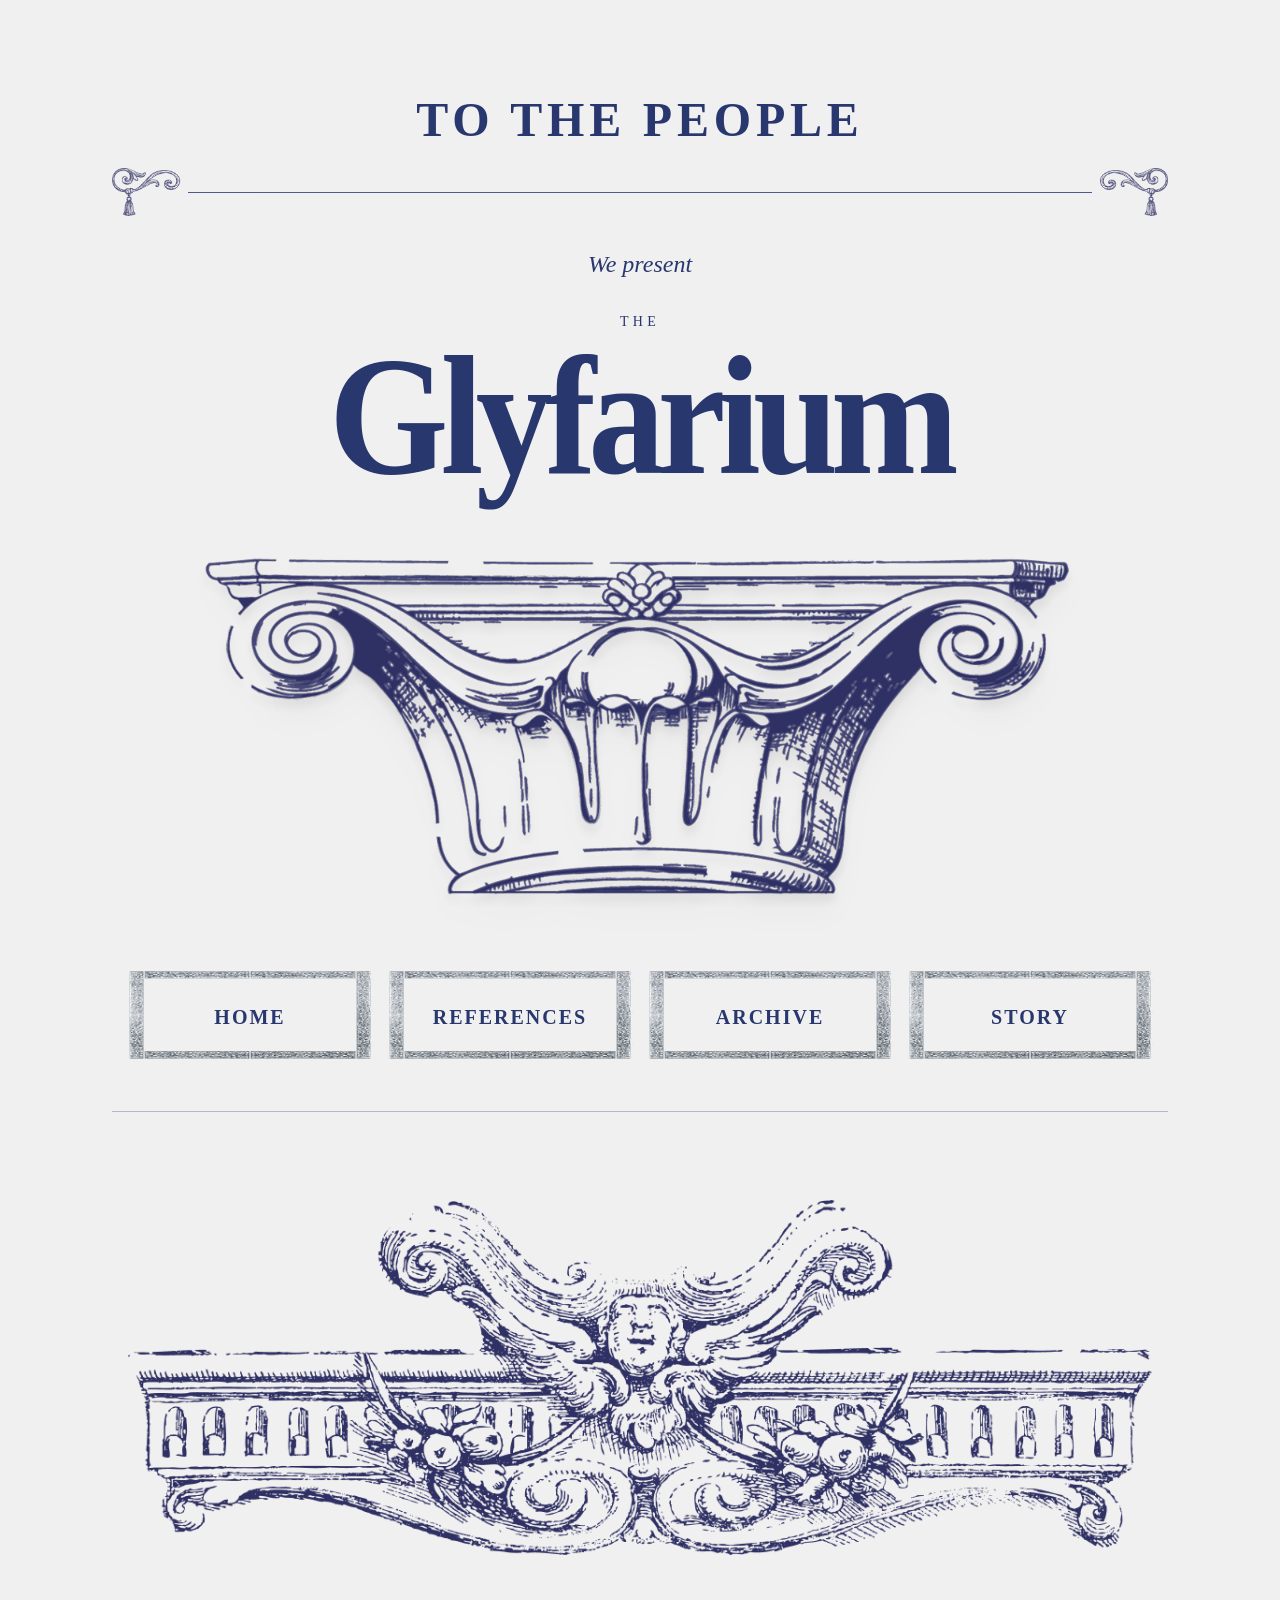
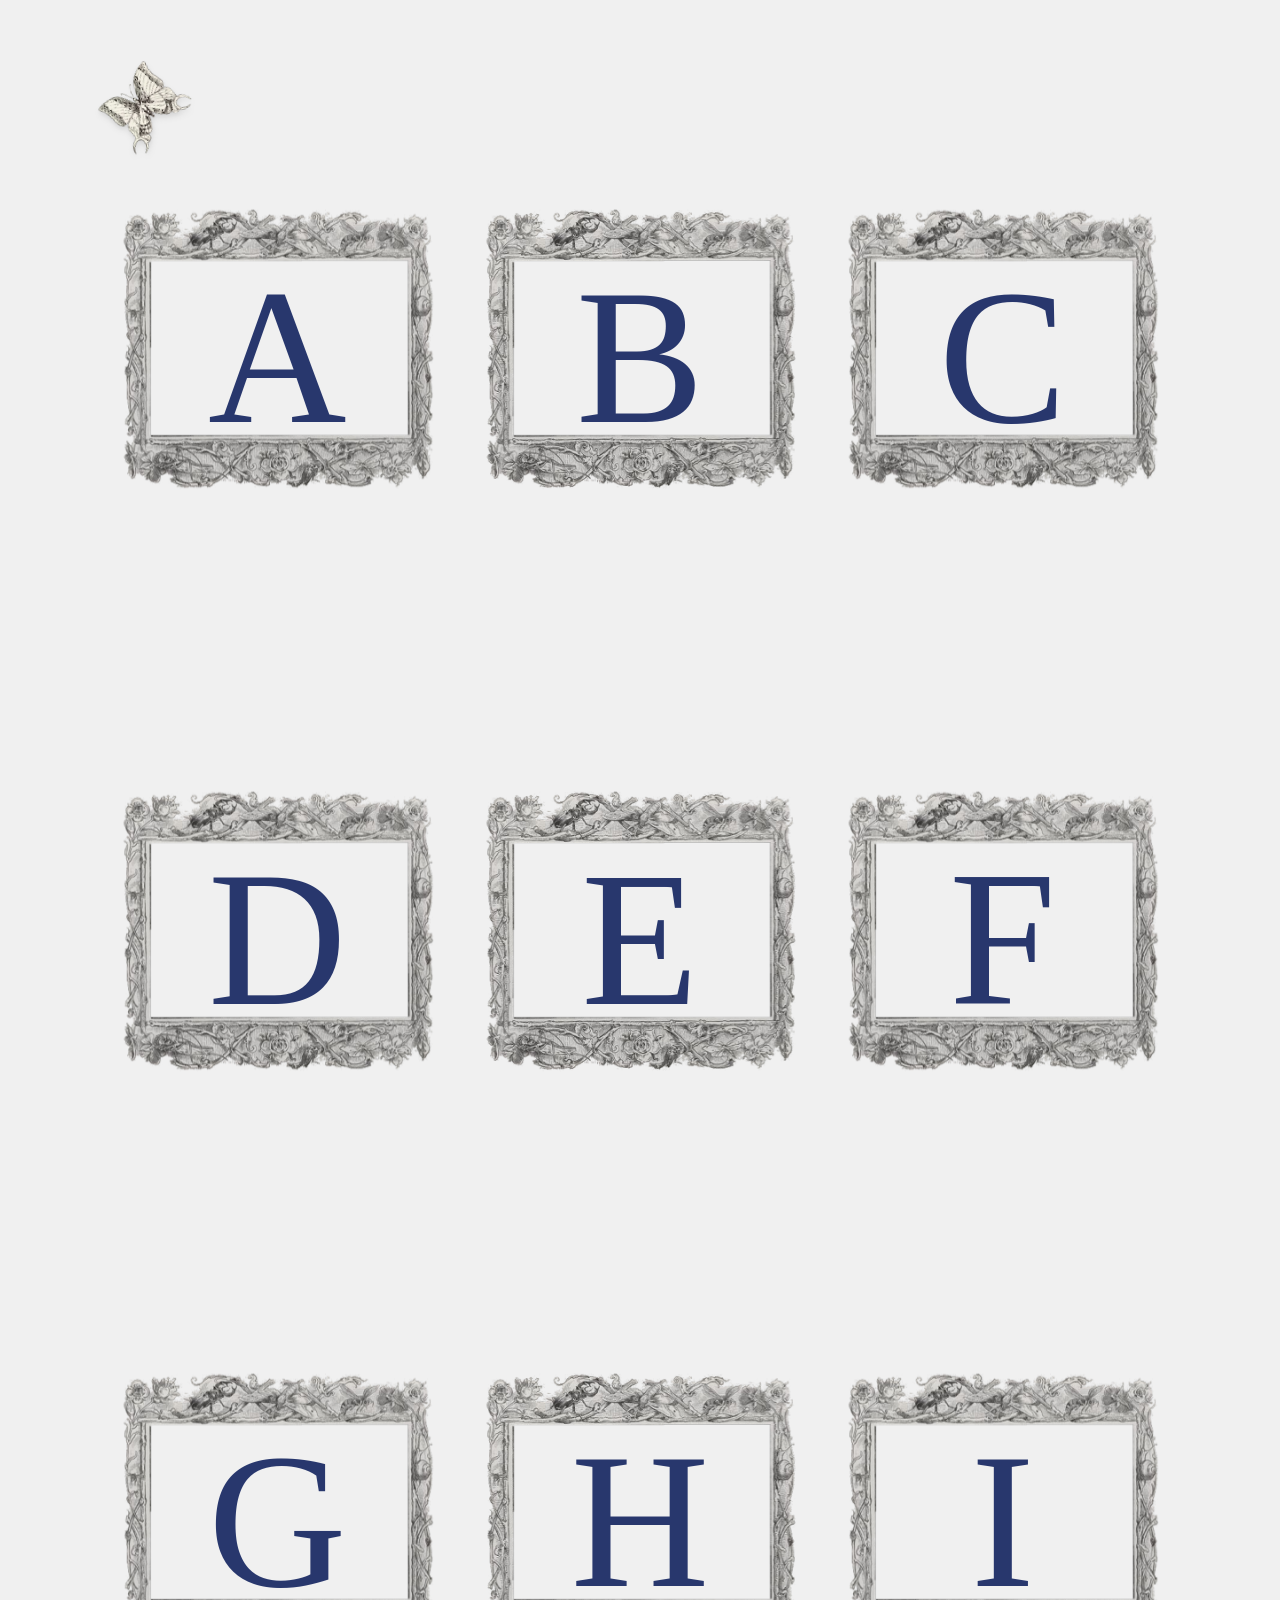
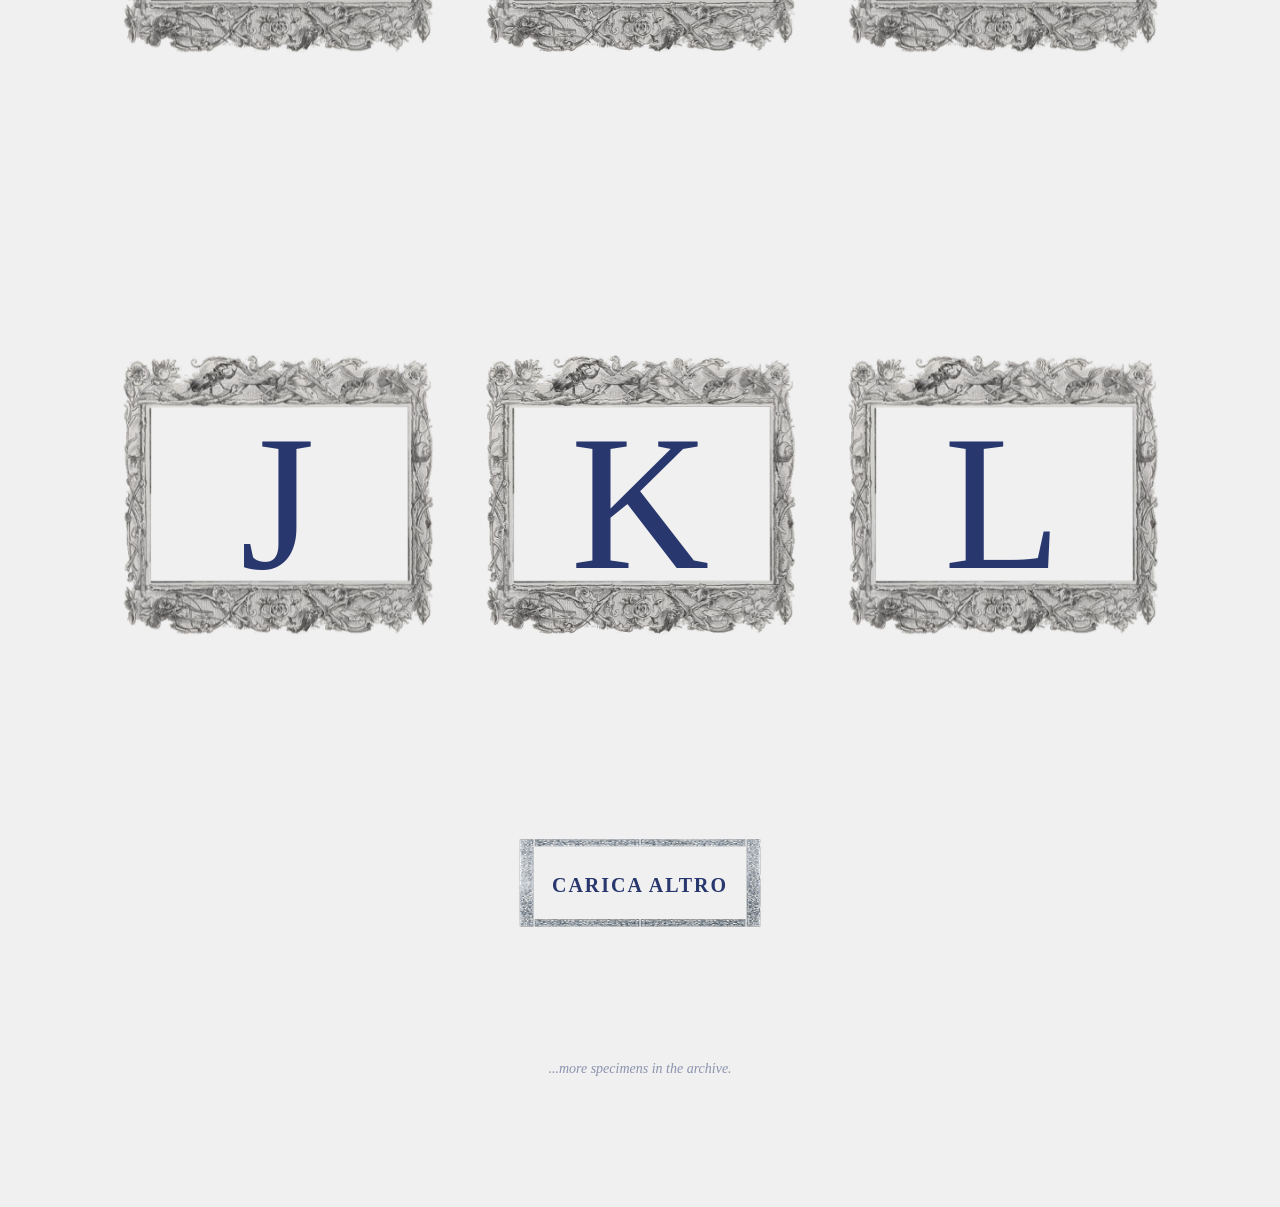
==== commit c946735f: "Update archive.html" ====
--- a/public/archive.html
+++ b/public/archive.html
@@ -108,16 +108,16 @@
                                     class="absolute inset-0 w-full h-full object-contain pointer-events-none"
                                     alt="Frame" />
                                 <div class="relative z-10 flex flex-col items-center justify-center h-full pt-8 px-8">
-                                    <h3 class="text-5xl font-bold mb-6 text-brand-blue">A</h3>
-                                    <p class="text-2xl italic font-serif leading-relaxed">The definitive form.</p>
-                                    <button
-                                        class="read-more-btn mt-6 px-6 py-2 border border-brand-blue text-brand-blue font-bold uppercase text-xs tracking-widest hover:bg-brand-blue hover:text-brand-cream transition-colors z-20">Di
-                                        più</button>
-                                </div>
-                            </div>
-                        </div>
-                        <div class="absolute -bottom-10 text-center w-full font-bold uppercase tracking-widest text-sm">
-                            A</div>
+                                    <h3 class="text-5xl font-bold mb-6 text-brand-blue font-brand-custom">A</h3>
+                                    <p class="text-2xl italic font-brand-custom leading-relaxed text-brand-blue">The
+                                        definitive form.
+                                    </p>
+                                    <button
+                                        class="read-more-btn mt-6 px-6 py-2 border border-brand-blue text-brand-blue font-bold uppercase text-xs tracking-widest hover:bg-brand-blue hover:text-brand-cream transition-colors z-20">Di
+                                        più</button>
+                                </div>
+                            </div>
+                        </div>
                     </div>
 
                     <!-- B -->
@@ -138,16 +138,15 @@
                                     class="absolute inset-0 w-full h-full object-contain pointer-events-none"
                                     alt="Frame" />
                                 <div class="relative z-10 flex flex-col items-center justify-center h-full pt-8 px-8">
-                                    <h3 class="text-5xl font-bold mb-6 text-brand-blue">B</h3>
-                                    <p class="text-2xl italic font-serif leading-relaxed">The definitive form.</p>
-                                    <button
-                                        class="read-more-btn mt-6 px-6 py-2 border border-brand-blue text-brand-blue font-bold uppercase text-xs tracking-widest hover:bg-brand-blue hover:text-brand-cream transition-colors z-20">Di
-                                        più</button>
-                                </div>
-                            </div>
-                        </div>
-                        <div class="absolute -bottom-10 text-center w-full font-bold uppercase tracking-widest text-sm">
-                            B</div>
+                                    <h3 class="text-5xl font-bold mb-6 text-brand-blue font-brand-custom">B</h3>
+                                    <p class="text-2xl italic font-brand-custom leading-relaxed text-brand-blue">The definitive form.
+                                    </p>
+                                    <button
+                                        class="read-more-btn mt-6 px-6 py-2 border border-brand-blue text-brand-blue font-bold uppercase text-xs tracking-widest hover:bg-brand-blue hover:text-brand-cream transition-colors z-20">Di
+                                        più</button>
+                                </div>
+                            </div>
+                        </div>
                     </div>
 
                     <!-- C -->
@@ -168,16 +167,15 @@
                                     class="absolute inset-0 w-full h-full object-contain pointer-events-none"
                                     alt="Frame" />
                                 <div class="relative z-10 flex flex-col items-center justify-center h-full pt-8 px-8">
-                                    <h3 class="text-5xl font-bold mb-6 text-brand-blue">C</h3>
-                                    <p class="text-2xl italic font-serif leading-relaxed">The definitive form.</p>
-                                    <button
-                                        class="read-more-btn mt-6 px-6 py-2 border border-brand-blue text-brand-blue font-bold uppercase text-xs tracking-widest hover:bg-brand-blue hover:text-brand-cream transition-colors z-20">Di
-                                        più</button>
-                                </div>
-                            </div>
-                        </div>
-                        <div class="absolute -bottom-10 text-center w-full font-bold uppercase tracking-widest text-sm">
-                            C</div>
+                                    <h3 class="text-5xl font-bold mb-6 text-brand-blue font-brand-custom">C</h3>
+                                    <p class="text-2xl italic font-brand-custom leading-relaxed text-brand-blue">The definitive form.
+                                    </p>
+                                    <button
+                                        class="read-more-btn mt-6 px-6 py-2 border border-brand-blue text-brand-blue font-bold uppercase text-xs tracking-widest hover:bg-brand-blue hover:text-brand-cream transition-colors z-20">Di
+                                        più</button>
+                                </div>
+                            </div>
+                        </div>
                     </div>
 
                     <!-- D -->
@@ -198,16 +196,15 @@
                                     class="absolute inset-0 w-full h-full object-contain pointer-events-none"
                                     alt="Frame" />
                                 <div class="relative z-10 flex flex-col items-center justify-center h-full pt-8 px-8">
-                                    <h3 class="text-5xl font-bold mb-6 text-brand-blue">D</h3>
-                                    <p class="text-2xl italic font-serif leading-relaxed">The definitive form.</p>
-                                    <button
-                                        class="read-more-btn mt-6 px-6 py-2 border border-brand-blue text-brand-blue font-bold uppercase text-xs tracking-widest hover:bg-brand-blue hover:text-brand-cream transition-colors z-20">Di
-                                        più</button>
-                                </div>
-                            </div>
-                        </div>
-                        <div class="absolute -bottom-10 text-center w-full font-bold uppercase tracking-widest text-sm">
-                            D</div>
+                                    <h3 class="text-5xl font-bold mb-6 text-brand-blue font-brand-custom">D</h3>
+                                    <p class="text-2xl italic font-brand-custom leading-relaxed text-brand-blue">The definitive form.
+                                    </p>
+                                    <button
+                                        class="read-more-btn mt-6 px-6 py-2 border border-brand-blue text-brand-blue font-bold uppercase text-xs tracking-widest hover:bg-brand-blue hover:text-brand-cream transition-colors z-20">Di
+                                        più</button>
+                                </div>
+                            </div>
+                        </div>
                     </div>
 
                     <!-- E -->
@@ -228,16 +225,15 @@
                                     class="absolute inset-0 w-full h-full object-contain pointer-events-none"
                                     alt="Frame" />
                                 <div class="relative z-10 flex flex-col items-center justify-center h-full pt-8 px-8">
-                                    <h3 class="text-5xl font-bold mb-6 text-brand-blue">E</h3>
-                                    <p class="text-2xl italic font-serif leading-relaxed">The definitive form.</p>
-                                    <button
-                                        class="read-more-btn mt-6 px-6 py-2 border border-brand-blue text-brand-blue font-bold uppercase text-xs tracking-widest hover:bg-brand-blue hover:text-brand-cream transition-colors z-20">Di
-                                        più</button>
-                                </div>
-                            </div>
-                        </div>
-                        <div class="absolute -bottom-10 text-center w-full font-bold uppercase tracking-widest text-sm">
-                            E</div>
+                                    <h3 class="text-5xl font-bold mb-6 text-brand-blue font-brand-custom">E</h3>
+                                    <p class="text-2xl italic font-brand-custom leading-relaxed text-brand-blue">The definitive form.
+                                    </p>
+                                    <button
+                                        class="read-more-btn mt-6 px-6 py-2 border border-brand-blue text-brand-blue font-bold uppercase text-xs tracking-widest hover:bg-brand-blue hover:text-brand-cream transition-colors z-20">Di
+                                        più</button>
+                                </div>
+                            </div>
+                        </div>
                     </div>
 
                     <!-- F -->
@@ -258,16 +254,15 @@
                                     class="absolute inset-0 w-full h-full object-contain pointer-events-none"
                                     alt="Frame" />
                                 <div class="relative z-10 flex flex-col items-center justify-center h-full pt-8 px-8">
-                                    <h3 class="text-5xl font-bold mb-6 text-brand-blue">F</h3>
-                                    <p class="text-2xl italic font-serif leading-relaxed">The definitive form.</p>
-                                    <button
-                                        class="read-more-btn mt-6 px-6 py-2 border border-brand-blue text-brand-blue font-bold uppercase text-xs tracking-widest hover:bg-brand-blue hover:text-brand-cream transition-colors z-20">Di
-                                        più</button>
-                                </div>
-                            </div>
-                        </div>
-                        <div class="absolute -bottom-10 text-center w-full font-bold uppercase tracking-widest text-sm">
-                            F</div>
+                                    <h3 class="text-5xl font-bold mb-6 text-brand-blue font-brand-custom">F</h3>
+                                    <p class="text-2xl italic font-brand-custom leading-relaxed text-brand-blue">The definitive form.
+                                    </p>
+                                    <button
+                                        class="read-more-btn mt-6 px-6 py-2 border border-brand-blue text-brand-blue font-bold uppercase text-xs tracking-widest hover:bg-brand-blue hover:text-brand-cream transition-colors z-20">Di
+                                        più</button>
+                                </div>
+                            </div>
+                        </div>
                     </div>
 
                     <!-- G -->
@@ -288,16 +283,15 @@
                                     class="absolute inset-0 w-full h-full object-contain pointer-events-none"
                                     alt="Frame" />
                                 <div class="relative z-10 flex flex-col items-center justify-center h-full pt-8 px-8">
-                                    <h3 class="text-5xl font-bold mb-6 text-brand-blue">G</h3>
-                                    <p class="text-2xl italic font-serif leading-relaxed">The definitive form.</p>
-                                    <button
-                                        class="read-more-btn mt-6 px-6 py-2 border border-brand-blue text-brand-blue font-bold uppercase text-xs tracking-widest hover:bg-brand-blue hover:text-brand-cream transition-colors z-20">Di
-                                        più</button>
-                                </div>
-                            </div>
-                        </div>
-                        <div class="absolute -bottom-10 text-center w-full font-bold uppercase tracking-widest text-sm">
-                            G</div>
+                                    <h3 class="text-5xl font-bold mb-6 text-brand-blue font-brand-custom">G</h3>
+                                    <p class="text-2xl italic font-brand-custom leading-relaxed text-brand-blue">The definitive form.
+                                    </p>
+                                    <button
+                                        class="read-more-btn mt-6 px-6 py-2 border border-brand-blue text-brand-blue font-bold uppercase text-xs tracking-widest hover:bg-brand-blue hover:text-brand-cream transition-colors z-20">Di
+                                        più</button>
+                                </div>
+                            </div>
+                        </div>
                     </div>
 
                     <!-- H -->
@@ -318,16 +312,15 @@
                                     class="absolute inset-0 w-full h-full object-contain pointer-events-none"
                                     alt="Frame" />
                                 <div class="relative z-10 flex flex-col items-center justify-center h-full pt-8 px-8">
-                                    <h3 class="text-5xl font-bold mb-6 text-brand-blue">H</h3>
-                                    <p class="text-2xl italic font-serif leading-relaxed">The definitive form.</p>
-                                    <button
-                                        class="read-more-btn mt-6 px-6 py-2 border border-brand-blue text-brand-blue font-bold uppercase text-xs tracking-widest hover:bg-brand-blue hover:text-brand-cream transition-colors z-20">Di
-                                        più</button>
-                                </div>
-                            </div>
-                        </div>
-                        <div class="absolute -bottom-10 text-center w-full font-bold uppercase tracking-widest text-sm">
-                            H</div>
+                                    <h3 class="text-5xl font-bold mb-6 text-brand-blue font-brand-custom">H</h3>
+                                    <p class="text-2xl italic font-brand-custom leading-relaxed text-brand-blue">The definitive form.
+                                    </p>
+                                    <button
+                                        class="read-more-btn mt-6 px-6 py-2 border border-brand-blue text-brand-blue font-bold uppercase text-xs tracking-widest hover:bg-brand-blue hover:text-brand-cream transition-colors z-20">Di
+                                        più</button>
+                                </div>
+                            </div>
+                        </div>
                     </div>
 
                     <!-- I -->
@@ -348,16 +341,15 @@
                                     class="absolute inset-0 w-full h-full object-contain pointer-events-none"
                                     alt="Frame" />
                                 <div class="relative z-10 flex flex-col items-center justify-center h-full pt-8 px-8">
-                                    <h3 class="text-5xl font-bold mb-6 text-brand-blue">I</h3>
-                                    <p class="text-2xl italic font-serif leading-relaxed">The definitive form.</p>
-                                    <button
-                                        class="read-more-btn mt-6 px-6 py-2 border border-brand-blue text-brand-blue font-bold uppercase text-xs tracking-widest hover:bg-brand-blue hover:text-brand-cream transition-colors z-20">Di
-                                        più</button>
-                                </div>
-                            </div>
-                        </div>
-                        <div class="absolute -bottom-10 text-center w-full font-bold uppercase tracking-widest text-sm">
-                            I</div>
+                                    <h3 class="text-5xl font-bold mb-6 text-brand-blue font-brand-custom">I</h3>
+                                    <p class="text-2xl italic font-brand-custom leading-relaxed text-brand-blue">The definitive form.
+                                    </p>
+                                    <button
+                                        class="read-more-btn mt-6 px-6 py-2 border border-brand-blue text-brand-blue font-bold uppercase text-xs tracking-widest hover:bg-brand-blue hover:text-brand-cream transition-colors z-20">Di
+                                        più</button>
+                                </div>
+                            </div>
+                        </div>
                     </div>
 
                     <!-- J -->
@@ -378,16 +370,15 @@
                                     class="absolute inset-0 w-full h-full object-contain pointer-events-none"
                                     alt="Frame" />
                                 <div class="relative z-10 flex flex-col items-center justify-center h-full pt-8 px-8">
-                                    <h3 class="text-5xl font-bold mb-6 text-brand-blue">J</h3>
-                                    <p class="text-2xl italic font-serif leading-relaxed">The definitive form.</p>
-                                    <button
-                                        class="read-more-btn mt-6 px-6 py-2 border border-brand-blue text-brand-blue font-bold uppercase text-xs tracking-widest hover:bg-brand-blue hover:text-brand-cream transition-colors z-20">Di
-                                        più</button>
-                                </div>
-                            </div>
-                        </div>
-                        <div class="absolute -bottom-10 text-center w-full font-bold uppercase tracking-widest text-sm">
-                            J</div>
+                                    <h3 class="text-5xl font-bold mb-6 text-brand-blue font-brand-custom">J</h3>
+                                    <p class="text-2xl italic font-brand-custom leading-relaxed text-brand-blue">The definitive form.
+                                    </p>
+                                    <button
+                                        class="read-more-btn mt-6 px-6 py-2 border border-brand-blue text-brand-blue font-bold uppercase text-xs tracking-widest hover:bg-brand-blue hover:text-brand-cream transition-colors z-20">Di
+                                        più</button>
+                                </div>
+                            </div>
+                        </div>
                     </div>
 
                     <!-- K -->
@@ -408,16 +399,15 @@
                                     class="absolute inset-0 w-full h-full object-contain pointer-events-none"
                                     alt="Frame" />
                                 <div class="relative z-10 flex flex-col items-center justify-center h-full pt-8 px-8">
-                                    <h3 class="text-5xl font-bold mb-6 text-brand-blue">K</h3>
-                                    <p class="text-2xl italic font-serif leading-relaxed">The definitive form.</p>
-                                    <button
-                                        class="read-more-btn mt-6 px-6 py-2 border border-brand-blue text-brand-blue font-bold uppercase text-xs tracking-widest hover:bg-brand-blue hover:text-brand-cream transition-colors z-20">Di
-                                        più</button>
-                                </div>
-                            </div>
-                        </div>
-                        <div class="absolute -bottom-10 text-center w-full font-bold uppercase tracking-widest text-sm">
-                            K</div>
+                                    <h3 class="text-5xl font-bold mb-6 text-brand-blue font-brand-custom">K</h3>
+                                    <p class="text-2xl italic font-brand-custom leading-relaxed text-brand-blue">The definitive form.
+                                    </p>
+                                    <button
+                                        class="read-more-btn mt-6 px-6 py-2 border border-brand-blue text-brand-blue font-bold uppercase text-xs tracking-widest hover:bg-brand-blue hover:text-brand-cream transition-colors z-20">Di
+                                        più</button>
+                                </div>
+                            </div>
+                        </div>
                     </div>
 
                     <!-- L -->
@@ -438,16 +428,15 @@
                                     class="absolute inset-0 w-full h-full object-contain pointer-events-none"
                                     alt="Frame" />
                                 <div class="relative z-10 flex flex-col items-center justify-center h-full pt-8 px-8">
-                                    <h3 class="text-5xl font-bold mb-6 text-brand-blue">L</h3>
-                                    <p class="text-2xl italic font-serif leading-relaxed">The definitive form.</p>
-                                    <button
-                                        class="read-more-btn mt-6 px-6 py-2 border border-brand-blue text-brand-blue font-bold uppercase text-xs tracking-widest hover:bg-brand-blue hover:text-brand-cream transition-colors z-20">Di
-                                        più</button>
-                                </div>
-                            </div>
-                        </div>
-                        <div class="absolute -bottom-10 text-center w-full font-bold uppercase tracking-widest text-sm">
-                            L</div>
+                                    <h3 class="text-5xl font-bold mb-6 text-brand-blue font-brand-custom">L</h3>
+                                    <p class="text-2xl italic font-brand-custom leading-relaxed text-brand-blue">The definitive form.
+                                    </p>
+                                    <button
+                                        class="read-more-btn mt-6 px-6 py-2 border border-brand-blue text-brand-blue font-bold uppercase text-xs tracking-widest hover:bg-brand-blue hover:text-brand-cream transition-colors z-20">Di
+                                        più</button>
+                                </div>
+                            </div>
+                        </div>
                     </div>
 
                     <!-- M -->
@@ -468,16 +457,15 @@
                                     class="absolute inset-0 w-full h-full object-contain pointer-events-none"
                                     alt="Frame" />
                                 <div class="relative z-10 flex flex-col items-center justify-center h-full pt-8 px-8">
-                                    <h3 class="text-5xl font-bold mb-6 text-brand-blue">M</h3>
-                                    <p class="text-2xl italic font-serif leading-relaxed">The definitive form.</p>
-                                    <button
-                                        class="read-more-btn mt-6 px-6 py-2 border border-brand-blue text-brand-blue font-bold uppercase text-xs tracking-widest hover:bg-brand-blue hover:text-brand-cream transition-colors z-20">Di
-                                        più</button>
-                                </div>
-                            </div>
-                        </div>
-                        <div class="absolute -bottom-10 text-center w-full font-bold uppercase tracking-widest text-sm">
-                            M</div>
+                                    <h3 class="text-5xl font-bold mb-6 text-brand-blue font-brand-custom">M</h3>
+                                    <p class="text-2xl italic font-brand-custom leading-relaxed text-brand-blue">The definitive form.
+                                    </p>
+                                    <button
+                                        class="read-more-btn mt-6 px-6 py-2 border border-brand-blue text-brand-blue font-bold uppercase text-xs tracking-widest hover:bg-brand-blue hover:text-brand-cream transition-colors z-20">Di
+                                        più</button>
+                                </div>
+                            </div>
+                        </div>
                     </div>
 
                     <!-- N -->
@@ -498,16 +486,15 @@
                                     class="absolute inset-0 w-full h-full object-contain pointer-events-none"
                                     alt="Frame" />
                                 <div class="relative z-10 flex flex-col items-center justify-center h-full pt-8 px-8">
-                                    <h3 class="text-5xl font-bold mb-6 text-brand-blue">N</h3>
-                                    <p class="text-2xl italic font-serif leading-relaxed">The definitive form.</p>
-                                    <button
-                                        class="read-more-btn mt-6 px-6 py-2 border border-brand-blue text-brand-blue font-bold uppercase text-xs tracking-widest hover:bg-brand-blue hover:text-brand-cream transition-colors z-20">Di
-                                        più</button>
-                                </div>
-                            </div>
-                        </div>
-                        <div class="absolute -bottom-10 text-center w-full font-bold uppercase tracking-widest text-sm">
-                            N</div>
+                                    <h3 class="text-5xl font-bold mb-6 text-brand-blue font-brand-custom">N</h3>
+                                    <p class="text-2xl italic font-brand-custom leading-relaxed text-brand-blue">The definitive form.
+                                    </p>
+                                    <button
+                                        class="read-more-btn mt-6 px-6 py-2 border border-brand-blue text-brand-blue font-bold uppercase text-xs tracking-widest hover:bg-brand-blue hover:text-brand-cream transition-colors z-20">Di
+                                        più</button>
+                                </div>
+                            </div>
+                        </div>
                     </div>
 
                     <!-- O -->
@@ -528,16 +515,15 @@
                                     class="absolute inset-0 w-full h-full object-contain pointer-events-none"
                                     alt="Frame" />
                                 <div class="relative z-10 flex flex-col items-center justify-center h-full pt-8 px-8">
-                                    <h3 class="text-5xl font-bold mb-6 text-brand-blue">O</h3>
-                                    <p class="text-2xl italic font-serif leading-relaxed">The definitive form.</p>
-                                    <button
-                                        class="read-more-btn mt-6 px-6 py-2 border border-brand-blue text-brand-blue font-bold uppercase text-xs tracking-widest hover:bg-brand-blue hover:text-brand-cream transition-colors z-20">Di
-                                        più</button>
-                                </div>
-                            </div>
-                        </div>
-                        <div class="absolute -bottom-10 text-center w-full font-bold uppercase tracking-widest text-sm">
-                            O</div>
+                                    <h3 class="text-5xl font-bold mb-6 text-brand-blue font-brand-custom">O</h3>
+                                    <p class="text-2xl italic font-brand-custom leading-relaxed text-brand-blue">The definitive form.
+                                    </p>
+                                    <button
+                                        class="read-more-btn mt-6 px-6 py-2 border border-brand-blue text-brand-blue font-bold uppercase text-xs tracking-widest hover:bg-brand-blue hover:text-brand-cream transition-colors z-20">Di
+                                        più</button>
+                                </div>
+                            </div>
+                        </div>
                     </div>
 
                     <!-- P -->
@@ -558,16 +544,15 @@
                                     class="absolute inset-0 w-full h-full object-contain pointer-events-none"
                                     alt="Frame" />
                                 <div class="relative z-10 flex flex-col items-center justify-center h-full pt-8 px-8">
-                                    <h3 class="text-5xl font-bold mb-6 text-brand-blue">P</h3>
-                                    <p class="text-2xl italic font-serif leading-relaxed">The definitive form.</p>
-                                    <button
-                                        class="read-more-btn mt-6 px-6 py-2 border border-brand-blue text-brand-blue font-bold uppercase text-xs tracking-widest hover:bg-brand-blue hover:text-brand-cream transition-colors z-20">Di
-                                        più</button>
-                                </div>
-                            </div>
-                        </div>
-                        <div class="absolute -bottom-10 text-center w-full font-bold uppercase tracking-widest text-sm">
-                            P</div>
+                                    <h3 class="text-5xl font-bold mb-6 text-brand-blue font-brand-custom">P</h3>
+                                    <p class="text-2xl italic font-brand-custom leading-relaxed text-brand-blue">The definitive form.
+                                    </p>
+                                    <button
+                                        class="read-more-btn mt-6 px-6 py-2 border border-brand-blue text-brand-blue font-bold uppercase text-xs tracking-widest hover:bg-brand-blue hover:text-brand-cream transition-colors z-20">Di
+                                        più</button>
+                                </div>
+                            </div>
+                        </div>
                     </div>
 
                     <!-- Q -->
@@ -588,16 +573,15 @@
                                     class="absolute inset-0 w-full h-full object-contain pointer-events-none"
                                     alt="Frame" />
                                 <div class="relative z-10 flex flex-col items-center justify-center h-full pt-8 px-8">
-                                    <h3 class="text-5xl font-bold mb-6 text-brand-blue">Q</h3>
-                                    <p class="text-2xl italic font-serif leading-relaxed">The definitive form.</p>
-                                    <button
-                                        class="read-more-btn mt-6 px-6 py-2 border border-brand-blue text-brand-blue font-bold uppercase text-xs tracking-widest hover:bg-brand-blue hover:text-brand-cream transition-colors z-20">Di
-                                        più</button>
-                                </div>
-                            </div>
-                        </div>
-                        <div class="absolute -bottom-10 text-center w-full font-bold uppercase tracking-widest text-sm">
-                            Q</div>
+                                    <h3 class="text-5xl font-bold mb-6 text-brand-blue font-brand-custom">Q</h3>
+                                    <p class="text-2xl italic font-brand-custom leading-relaxed text-brand-blue">The definitive form.
+                                    </p>
+                                    <button
+                                        class="read-more-btn mt-6 px-6 py-2 border border-brand-blue text-brand-blue font-bold uppercase text-xs tracking-widest hover:bg-brand-blue hover:text-brand-cream transition-colors z-20">Di
+                                        più</button>
+                                </div>
+                            </div>
+                        </div>
                     </div>
 
                     <!-- R -->
@@ -618,16 +602,15 @@
                                     class="absolute inset-0 w-full h-full object-contain pointer-events-none"
                                     alt="Frame" />
                                 <div class="relative z-10 flex flex-col items-center justify-center h-full pt-8 px-8">
-                                    <h3 class="text-5xl font-bold mb-6 text-brand-blue">R</h3>
-                                    <p class="text-2xl italic font-serif leading-relaxed">The definitive form.</p>
-                                    <button
-                                        class="read-more-btn mt-6 px-6 py-2 border border-brand-blue text-brand-blue font-bold uppercase text-xs tracking-widest hover:bg-brand-blue hover:text-brand-cream transition-colors z-20">Di
-                                        più</button>
-                                </div>
-                            </div>
-                        </div>
-                        <div class="absolute -bottom-10 text-center w-full font-bold uppercase tracking-widest text-sm">
-                            R</div>
+                                    <h3 class="text-5xl font-bold mb-6 text-brand-blue font-brand-custom">R</h3>
+                                    <p class="text-2xl italic font-brand-custom leading-relaxed text-brand-blue">The definitive form.
+                                    </p>
+                                    <button
+                                        class="read-more-btn mt-6 px-6 py-2 border border-brand-blue text-brand-blue font-bold uppercase text-xs tracking-widest hover:bg-brand-blue hover:text-brand-cream transition-colors z-20">Di
+                                        più</button>
+                                </div>
+                            </div>
+                        </div>
                     </div>
 
                     <!-- S -->
@@ -648,16 +631,15 @@
                                     class="absolute inset-0 w-full h-full object-contain pointer-events-none"
                                     alt="Frame" />
                                 <div class="relative z-10 flex flex-col items-center justify-center h-full pt-8 px-8">
-                                    <h3 class="text-5xl font-bold mb-6 text-brand-blue">S</h3>
-                                    <p class="text-2xl italic font-serif leading-relaxed">The definitive form.</p>
-                                    <button
-                                        class="read-more-btn mt-6 px-6 py-2 border border-brand-blue text-brand-blue font-bold uppercase text-xs tracking-widest hover:bg-brand-blue hover:text-brand-cream transition-colors z-20">Di
-                                        più</button>
-                                </div>
-                            </div>
-                        </div>
-                        <div class="absolute -bottom-10 text-center w-full font-bold uppercase tracking-widest text-sm">
-                            S</div>
+                                    <h3 class="text-5xl font-bold mb-6 text-brand-blue font-brand-custom">S</h3>
+                                    <p class="text-2xl italic font-brand-custom leading-relaxed text-brand-blue">The definitive form.
+                                    </p>
+                                    <button
+                                        class="read-more-btn mt-6 px-6 py-2 border border-brand-blue text-brand-blue font-bold uppercase text-xs tracking-widest hover:bg-brand-blue hover:text-brand-cream transition-colors z-20">Di
+                                        più</button>
+                                </div>
+                            </div>
+                        </div>
                     </div>
 
                     <!-- T -->
@@ -678,16 +660,15 @@
                                     class="absolute inset-0 w-full h-full object-contain pointer-events-none"
                                     alt="Frame" />
                                 <div class="relative z-10 flex flex-col items-center justify-center h-full pt-8 px-8">
-                                    <h3 class="text-5xl font-bold mb-6 text-brand-blue">T</h3>
-                                    <p class="text-2xl italic font-serif leading-relaxed">The definitive form.</p>
-                                    <button
-                                        class="read-more-btn mt-6 px-6 py-2 border border-brand-blue text-brand-blue font-bold uppercase text-xs tracking-widest hover:bg-brand-blue hover:text-brand-cream transition-colors z-20">Di
-                                        più</button>
-                                </div>
-                            </div>
-                        </div>
-                        <div class="absolute -bottom-10 text-center w-full font-bold uppercase tracking-widest text-sm">
-                            T</div>
+                                    <h3 class="text-5xl font-bold mb-6 text-brand-blue font-brand-custom">T</h3>
+                                    <p class="text-2xl italic font-brand-custom leading-relaxed text-brand-blue">The definitive form.
+                                    </p>
+                                    <button
+                                        class="read-more-btn mt-6 px-6 py-2 border border-brand-blue text-brand-blue font-bold uppercase text-xs tracking-widest hover:bg-brand-blue hover:text-brand-cream transition-colors z-20">Di
+                                        più</button>
+                                </div>
+                            </div>
+                        </div>
                     </div>
 
                     <!-- U -->
@@ -708,16 +689,15 @@
                                     class="absolute inset-0 w-full h-full object-contain pointer-events-none"
                                     alt="Frame" />
                                 <div class="relative z-10 flex flex-col items-center justify-center h-full pt-8 px-8">
-                                    <h3 class="text-5xl font-bold mb-6 text-brand-blue">U</h3>
-                                    <p class="text-2xl italic font-serif leading-relaxed">The definitive form.</p>
-                                    <button
-                                        class="read-more-btn mt-6 px-6 py-2 border border-brand-blue text-brand-blue font-bold uppercase text-xs tracking-widest hover:bg-brand-blue hover:text-brand-cream transition-colors z-20">Di
-                                        più</button>
-                                </div>
-                            </div>
-                        </div>
-                        <div class="absolute -bottom-10 text-center w-full font-bold uppercase tracking-widest text-sm">
-                            U</div>
+                                    <h3 class="text-5xl font-bold mb-6 text-brand-blue font-brand-custom">U</h3>
+                                    <p class="text-2xl italic font-brand-custom leading-relaxed text-brand-blue">The definitive form.
+                                    </p>
+                                    <button
+                                        class="read-more-btn mt-6 px-6 py-2 border border-brand-blue text-brand-blue font-bold uppercase text-xs tracking-widest hover:bg-brand-blue hover:text-brand-cream transition-colors z-20">Di
+                                        più</button>
+                                </div>
+                            </div>
+                        </div>
                     </div>
 
                     <!-- V -->
@@ -738,16 +718,15 @@
                                     class="absolute inset-0 w-full h-full object-contain pointer-events-none"
                                     alt="Frame" />
                                 <div class="relative z-10 flex flex-col items-center justify-center h-full pt-8 px-8">
-                                    <h3 class="text-5xl font-bold mb-6 text-brand-blue">V</h3>
-                                    <p class="text-2xl italic font-serif leading-relaxed">The definitive form.</p>
-                                    <button
-                                        class="read-more-btn mt-6 px-6 py-2 border border-brand-blue text-brand-blue font-bold uppercase text-xs tracking-widest hover:bg-brand-blue hover:text-brand-cream transition-colors z-20">Di
-                                        più</button>
-                                </div>
-                            </div>
-                        </div>
-                        <div class="absolute -bottom-10 text-center w-full font-bold uppercase tracking-widest text-sm">
-                            V</div>
+                                    <h3 class="text-5xl font-bold mb-6 text-brand-blue font-brand-custom">V</h3>
+                                    <p class="text-2xl italic font-brand-custom leading-relaxed text-brand-blue">The definitive form.
+                                    </p>
+                                    <button
+                                        class="read-more-btn mt-6 px-6 py-2 border border-brand-blue text-brand-blue font-bold uppercase text-xs tracking-widest hover:bg-brand-blue hover:text-brand-cream transition-colors z-20">Di
+                                        più</button>
+                                </div>
+                            </div>
+                        </div>
                     </div>
 
                     <!-- W -->
@@ -768,16 +747,15 @@
                                     class="absolute inset-0 w-full h-full object-contain pointer-events-none"
                                     alt="Frame" />
                                 <div class="relative z-10 flex flex-col items-center justify-center h-full pt-8 px-8">
-                                    <h3 class="text-5xl font-bold mb-6 text-brand-blue">W</h3>
-                                    <p class="text-2xl italic font-serif leading-relaxed">The definitive form.</p>
-                                    <button
-                                        class="read-more-btn mt-6 px-6 py-2 border border-brand-blue text-brand-blue font-bold uppercase text-xs tracking-widest hover:bg-brand-blue hover:text-brand-cream transition-colors z-20">Di
-                                        più</button>
-                                </div>
-                            </div>
-                        </div>
-                        <div class="absolute -bottom-10 text-center w-full font-bold uppercase tracking-widest text-sm">
-                            W</div>
+                                    <h3 class="text-5xl font-bold mb-6 text-brand-blue font-brand-custom">W</h3>
+                                    <p class="text-2xl italic font-brand-custom leading-relaxed text-brand-blue">The definitive form.
+                                    </p>
+                                    <button
+                                        class="read-more-btn mt-6 px-6 py-2 border border-brand-blue text-brand-blue font-bold uppercase text-xs tracking-widest hover:bg-brand-blue hover:text-brand-cream transition-colors z-20">Di
+                                        più</button>
+                                </div>
+                            </div>
+                        </div>
                     </div>
 
                     <!-- X -->
@@ -798,16 +776,15 @@
                                     class="absolute inset-0 w-full h-full object-contain pointer-events-none"
                                     alt="Frame" />
                                 <div class="relative z-10 flex flex-col items-center justify-center h-full pt-8 px-8">
-                                    <h3 class="text-5xl font-bold mb-6 text-brand-blue">X</h3>
-                                    <p class="text-2xl italic font-serif leading-relaxed">The definitive form.</p>
-                                    <button
-                                        class="read-more-btn mt-6 px-6 py-2 border border-brand-blue text-brand-blue font-bold uppercase text-xs tracking-widest hover:bg-brand-blue hover:text-brand-cream transition-colors z-20">Di
-                                        più</button>
-                                </div>
-                            </div>
-                        </div>
-                        <div class="absolute -bottom-10 text-center w-full font-bold uppercase tracking-widest text-sm">
-                            X</div>
+                                    <h3 class="text-5xl font-bold mb-6 text-brand-blue font-brand-custom">X</h3>
+                                    <p class="text-2xl italic font-brand-custom leading-relaxed text-brand-blue">The definitive form.
+                                    </p>
+                                    <button
+                                        class="read-more-btn mt-6 px-6 py-2 border border-brand-blue text-brand-blue font-bold uppercase text-xs tracking-widest hover:bg-brand-blue hover:text-brand-cream transition-colors z-20">Di
+                                        più</button>
+                                </div>
+                            </div>
+                        </div>
                     </div>
 
                     <!-- Y -->
@@ -828,16 +805,15 @@
                                     class="absolute inset-0 w-full h-full object-contain pointer-events-none"
                                     alt="Frame" />
                                 <div class="relative z-10 flex flex-col items-center justify-center h-full pt-8 px-8">
-                                    <h3 class="text-5xl font-bold mb-6 text-brand-blue">Y</h3>
-                                    <p class="text-2xl italic font-serif leading-relaxed">The definitive form.</p>
-                                    <button
-                                        class="read-more-btn mt-6 px-6 py-2 border border-brand-blue text-brand-blue font-bold uppercase text-xs tracking-widest hover:bg-brand-blue hover:text-brand-cream transition-colors z-20">Di
-                                        più</button>
-                                </div>
-                            </div>
-                        </div>
-                        <div class="absolute -bottom-10 text-center w-full font-bold uppercase tracking-widest text-sm">
-                            Y</div>
+                                    <h3 class="text-5xl font-bold mb-6 text-brand-blue font-brand-custom">Y</h3>
+                                    <p class="text-2xl italic font-brand-custom leading-relaxed text-brand-blue">The definitive form.
+                                    </p>
+                                    <button
+                                        class="read-more-btn mt-6 px-6 py-2 border border-brand-blue text-brand-blue font-bold uppercase text-xs tracking-widest hover:bg-brand-blue hover:text-brand-cream transition-colors z-20">Di
+                                        più</button>
+                                </div>
+                            </div>
+                        </div>
                     </div>
 
                     <!-- Z -->
@@ -858,16 +834,15 @@
                                     class="absolute inset-0 w-full h-full object-contain pointer-events-none"
                                     alt="Frame" />
                                 <div class="relative z-10 flex flex-col items-center justify-center h-full pt-8 px-8">
-                                    <h3 class="text-5xl font-bold mb-6 text-brand-blue">Z</h3>
-                                    <p class="text-2xl italic font-serif leading-relaxed">The definitive form.</p>
-                                    <button
-                                        class="read-more-btn mt-6 px-6 py-2 border border-brand-blue text-brand-blue font-bold uppercase text-xs tracking-widest hover:bg-brand-blue hover:text-brand-cream transition-colors z-20">Di
-                                        più</button>
-                                </div>
-                            </div>
-                        </div>
-                        <div class="absolute -bottom-10 text-center w-full font-bold uppercase tracking-widest text-sm">
-                            Z</div>
+                                    <h3 class="text-5xl font-bold mb-6 text-brand-blue font-brand-custom">Z</h3>
+                                    <p class="text-2xl italic font-brand-custom leading-relaxed text-brand-blue">The definitive form.
+                                    </p>
+                                    <button
+                                        class="read-more-btn mt-6 px-6 py-2 border border-brand-blue text-brand-blue font-bold uppercase text-xs tracking-widest hover:bg-brand-blue hover:text-brand-cream transition-colors z-20">Di
+                                        più</button>
+                                </div>
+                            </div>
+                        </div>
                     </div>
 
                     <!-- 0 -->
@@ -888,16 +863,15 @@
                                     class="absolute inset-0 w-full h-full object-contain pointer-events-none"
                                     alt="Frame" />
                                 <div class="relative z-10 flex flex-col items-center justify-center h-full pt-8 px-8">
-                                    <h3 class="text-5xl font-bold mb-6 text-brand-blue">0</h3>
-                                    <p class="text-2xl italic font-serif leading-relaxed">The definitive form.</p>
-                                    <button
-                                        class="read-more-btn mt-6 px-6 py-2 border border-brand-blue text-brand-blue font-bold uppercase text-xs tracking-widest hover:bg-brand-blue hover:text-brand-cream transition-colors z-20">Di
-                                        più</button>
-                                </div>
-                            </div>
-                        </div>
-                        <div class="absolute -bottom-10 text-center w-full font-bold uppercase tracking-widest text-sm">
-                            0</div>
+                                    <h3 class="text-5xl font-bold mb-6 text-brand-blue font-brand-custom">0</h3>
+                                    <p class="text-2xl italic font-brand-custom leading-relaxed text-brand-blue">The definitive form.
+                                    </p>
+                                    <button
+                                        class="read-more-btn mt-6 px-6 py-2 border border-brand-blue text-brand-blue font-bold uppercase text-xs tracking-widest hover:bg-brand-blue hover:text-brand-cream transition-colors z-20">Di
+                                        più</button>
+                                </div>
+                            </div>
+                        </div>
                     </div>
 
                     <!-- 1 -->
@@ -918,16 +892,15 @@
                                     class="absolute inset-0 w-full h-full object-contain pointer-events-none"
                                     alt="Frame" />
                                 <div class="relative z-10 flex flex-col items-center justify-center h-full pt-8 px-8">
-                                    <h3 class="text-5xl font-bold mb-6 text-brand-blue">1</h3>
-                                    <p class="text-2xl italic font-serif leading-relaxed">The definitive form.</p>
-                                    <button
-                                        class="read-more-btn mt-6 px-6 py-2 border border-brand-blue text-brand-blue font-bold uppercase text-xs tracking-widest hover:bg-brand-blue hover:text-brand-cream transition-colors z-20">Di
-                                        più</button>
-                                </div>
-                            </div>
-                        </div>
-                        <div class="absolute -bottom-10 text-center w-full font-bold uppercase tracking-widest text-sm">
-                            1</div>
+                                    <h3 class="text-5xl font-bold mb-6 text-brand-blue font-brand-custom">1</h3>
+                                    <p class="text-2xl italic font-brand-custom leading-relaxed text-brand-blue">The definitive form.
+                                    </p>
+                                    <button
+                                        class="read-more-btn mt-6 px-6 py-2 border border-brand-blue text-brand-blue font-bold uppercase text-xs tracking-widest hover:bg-brand-blue hover:text-brand-cream transition-colors z-20">Di
+                                        più</button>
+                                </div>
+                            </div>
+                        </div>
                     </div>
 
                     <!-- 2 -->
@@ -948,16 +921,15 @@
                                     class="absolute inset-0 w-full h-full object-contain pointer-events-none"
                                     alt="Frame" />
                                 <div class="relative z-10 flex flex-col items-center justify-center h-full pt-8 px-8">
-                                    <h3 class="text-5xl font-bold mb-6 text-brand-blue">2</h3>
-                                    <p class="text-2xl italic font-serif leading-relaxed">The definitive form.</p>
-                                    <button
-                                        class="read-more-btn mt-6 px-6 py-2 border border-brand-blue text-brand-blue font-bold uppercase text-xs tracking-widest hover:bg-brand-blue hover:text-brand-cream transition-colors z-20">Di
-                                        più</button>
-                                </div>
-                            </div>
-                        </div>
-                        <div class="absolute -bottom-10 text-center w-full font-bold uppercase tracking-widest text-sm">
-                            2</div>
+                                    <h3 class="text-5xl font-bold mb-6 text-brand-blue font-brand-custom">2</h3>
+                                    <p class="text-2xl italic font-brand-custom leading-relaxed text-brand-blue">The definitive form.
+                                    </p>
+                                    <button
+                                        class="read-more-btn mt-6 px-6 py-2 border border-brand-blue text-brand-blue font-bold uppercase text-xs tracking-widest hover:bg-brand-blue hover:text-brand-cream transition-colors z-20">Di
+                                        più</button>
+                                </div>
+                            </div>
+                        </div>
                     </div>
 
                     <!-- 3 -->
@@ -978,16 +950,15 @@
                                     class="absolute inset-0 w-full h-full object-contain pointer-events-none"
                                     alt="Frame" />
                                 <div class="relative z-10 flex flex-col items-center justify-center h-full pt-8 px-8">
-                                    <h3 class="text-5xl font-bold mb-6 text-brand-blue">3</h3>
-                                    <p class="text-2xl italic font-serif leading-relaxed">The definitive form.</p>
-                                    <button
-                                        class="read-more-btn mt-6 px-6 py-2 border border-brand-blue text-brand-blue font-bold uppercase text-xs tracking-widest hover:bg-brand-blue hover:text-brand-cream transition-colors z-20">Di
-                                        più</button>
-                                </div>
-                            </div>
-                        </div>
-                        <div class="absolute -bottom-10 text-center w-full font-bold uppercase tracking-widest text-sm">
-                            3</div>
+                                    <h3 class="text-5xl font-bold mb-6 text-brand-blue font-brand-custom">3</h3>
+                                    <p class="text-2xl italic font-brand-custom leading-relaxed text-brand-blue">The definitive form.
+                                    </p>
+                                    <button
+                                        class="read-more-btn mt-6 px-6 py-2 border border-brand-blue text-brand-blue font-bold uppercase text-xs tracking-widest hover:bg-brand-blue hover:text-brand-cream transition-colors z-20">Di
+                                        più</button>
+                                </div>
+                            </div>
+                        </div>
                     </div>
 
                     <!-- 4 -->
@@ -1008,16 +979,15 @@
                                     class="absolute inset-0 w-full h-full object-contain pointer-events-none"
                                     alt="Frame" />
                                 <div class="relative z-10 flex flex-col items-center justify-center h-full pt-8 px-8">
-                                    <h3 class="text-5xl font-bold mb-6 text-brand-blue">4</h3>
-                                    <p class="text-2xl italic font-serif leading-relaxed">The definitive form.</p>
-                                    <button
-                                        class="read-more-btn mt-6 px-6 py-2 border border-brand-blue text-brand-blue font-bold uppercase text-xs tracking-widest hover:bg-brand-blue hover:text-brand-cream transition-colors z-20">Di
-                                        più</button>
-                                </div>
-                            </div>
-                        </div>
-                        <div class="absolute -bottom-10 text-center w-full font-bold uppercase tracking-widest text-sm">
-                            4</div>
+                                    <h3 class="text-5xl font-bold mb-6 text-brand-blue font-brand-custom">4</h3>
+                                    <p class="text-2xl italic font-brand-custom leading-relaxed text-brand-blue">The definitive form.
+                                    </p>
+                                    <button
+                                        class="read-more-btn mt-6 px-6 py-2 border border-brand-blue text-brand-blue font-bold uppercase text-xs tracking-widest hover:bg-brand-blue hover:text-brand-cream transition-colors z-20">Di
+                                        più</button>
+                                </div>
+                            </div>
+                        </div>
                     </div>
 
                     <!-- 5 -->
@@ -1038,16 +1008,15 @@
                                     class="absolute inset-0 w-full h-full object-contain pointer-events-none"
                                     alt="Frame" />
                                 <div class="relative z-10 flex flex-col items-center justify-center h-full pt-8 px-8">
-                                    <h3 class="text-5xl font-bold mb-6 text-brand-blue">5</h3>
-                                    <p class="text-2xl italic font-serif leading-relaxed">The definitive form.</p>
-                                    <button
-                                        class="read-more-btn mt-6 px-6 py-2 border border-brand-blue text-brand-blue font-bold uppercase text-xs tracking-widest hover:bg-brand-blue hover:text-brand-cream transition-colors z-20">Di
-                                        più</button>
-                                </div>
-                            </div>
-                        </div>
-                        <div class="absolute -bottom-10 text-center w-full font-bold uppercase tracking-widest text-sm">
-                            5</div>
+                                    <h3 class="text-5xl font-bold mb-6 text-brand-blue font-brand-custom">5</h3>
+                                    <p class="text-2xl italic font-brand-custom leading-relaxed text-brand-blue">The definitive form.
+                                    </p>
+                                    <button
+                                        class="read-more-btn mt-6 px-6 py-2 border border-brand-blue text-brand-blue font-bold uppercase text-xs tracking-widest hover:bg-brand-blue hover:text-brand-cream transition-colors z-20">Di
+                                        più</button>
+                                </div>
+                            </div>
+                        </div>
                     </div>
 
                     <!-- 6 -->
@@ -1068,16 +1037,15 @@
                                     class="absolute inset-0 w-full h-full object-contain pointer-events-none"
                                     alt="Frame" />
                                 <div class="relative z-10 flex flex-col items-center justify-center h-full pt-8 px-8">
-                                    <h3 class="text-5xl font-bold mb-6 text-brand-blue">6</h3>
-                                    <p class="text-2xl italic font-serif leading-relaxed">The definitive form.</p>
-                                    <button
-                                        class="read-more-btn mt-6 px-6 py-2 border border-brand-blue text-brand-blue font-bold uppercase text-xs tracking-widest hover:bg-brand-blue hover:text-brand-cream transition-colors z-20">Di
-                                        più</button>
-                                </div>
-                            </div>
-                        </div>
-                        <div class="absolute -bottom-10 text-center w-full font-bold uppercase tracking-widest text-sm">
-                            6</div>
+                                    <h3 class="text-5xl font-bold mb-6 text-brand-blue font-brand-custom">6</h3>
+                                    <p class="text-2xl italic font-brand-custom leading-relaxed text-brand-blue">The definitive form.
+                                    </p>
+                                    <button
+                                        class="read-more-btn mt-6 px-6 py-2 border border-brand-blue text-brand-blue font-bold uppercase text-xs tracking-widest hover:bg-brand-blue hover:text-brand-cream transition-colors z-20">Di
+                                        più</button>
+                                </div>
+                            </div>
+                        </div>
                     </div>
 
                     <!-- 7 -->
@@ -1098,16 +1066,15 @@
                                     class="absolute inset-0 w-full h-full object-contain pointer-events-none"
                                     alt="Frame" />
                                 <div class="relative z-10 flex flex-col items-center justify-center h-full pt-8 px-8">
-                                    <h3 class="text-5xl font-bold mb-6 text-brand-blue">7</h3>
-                                    <p class="text-2xl italic font-serif leading-relaxed">The definitive form.</p>
-                                    <button
-                                        class="read-more-btn mt-6 px-6 py-2 border border-brand-blue text-brand-blue font-bold uppercase text-xs tracking-widest hover:bg-brand-blue hover:text-brand-cream transition-colors z-20">Di
-                                        più</button>
-                                </div>
-                            </div>
-                        </div>
-                        <div class="absolute -bottom-10 text-center w-full font-bold uppercase tracking-widest text-sm">
-                            7</div>
+                                    <h3 class="text-5xl font-bold mb-6 text-brand-blue font-brand-custom">7</h3>
+                                    <p class="text-2xl italic font-brand-custom leading-relaxed text-brand-blue">The definitive form.
+                                    </p>
+                                    <button
+                                        class="read-more-btn mt-6 px-6 py-2 border border-brand-blue text-brand-blue font-bold uppercase text-xs tracking-widest hover:bg-brand-blue hover:text-brand-cream transition-colors z-20">Di
+                                        più</button>
+                                </div>
+                            </div>
+                        </div>
                     </div>
 
                     <!-- 8 -->
@@ -1128,16 +1095,15 @@
                                     class="absolute inset-0 w-full h-full object-contain pointer-events-none"
                                     alt="Frame" />
                                 <div class="relative z-10 flex flex-col items-center justify-center h-full pt-8 px-8">
-                                    <h3 class="text-5xl font-bold mb-6 text-brand-blue">8</h3>
-                                    <p class="text-2xl italic font-serif leading-relaxed">The definitive form.</p>
-                                    <button
-                                        class="read-more-btn mt-6 px-6 py-2 border border-brand-blue text-brand-blue font-bold uppercase text-xs tracking-widest hover:bg-brand-blue hover:text-brand-cream transition-colors z-20">Di
-                                        più</button>
-                                </div>
-                            </div>
-                        </div>
-                        <div class="absolute -bottom-10 text-center w-full font-bold uppercase tracking-widest text-sm">
-                            8</div>
+                                    <h3 class="text-5xl font-bold mb-6 text-brand-blue font-brand-custom">8</h3>
+                                    <p class="text-2xl italic font-brand-custom leading-relaxed text-brand-blue">The definitive form.
+                                    </p>
+                                    <button
+                                        class="read-more-btn mt-6 px-6 py-2 border border-brand-blue text-brand-blue font-bold uppercase text-xs tracking-widest hover:bg-brand-blue hover:text-brand-cream transition-colors z-20">Di
+                                        più</button>
+                                </div>
+                            </div>
+                        </div>
                     </div>
 
                     <!-- 9 -->
@@ -1157,16 +1123,15 @@
                                     class="absolute inset-0 w-full h-full object-contain pointer-events-none"
                                     alt="Frame" />
                                 <div class="relative z-10 flex flex-col items-center justify-center h-full pt-8 px-8">
-                                    <h3 class="text-5xl font-bold mb-6 text-brand-blue">9</h3>
-                                    <p class="text-2xl italic font-serif leading-relaxed">The definitive form.</p>
-                                    <button
-                                        class="read-more-btn mt-6 px-6 py-2 border border-brand-blue text-brand-blue font-bold uppercase text-xs tracking-widest hover:bg-brand-blue hover:text-brand-cream transition-colors z-20">Di
-                                        più</button>
-                                </div>
-                            </div>
-                        </div>
-                        <div class="absolute -bottom-10 text-center w-full font-bold uppercase tracking-widest text-sm">
-                            9</div>
+                                    <h3 class="text-5xl font-bold mb-6 text-brand-blue font-brand-custom">9</h3>
+                                    <p class="text-2xl italic font-brand-custom leading-relaxed text-brand-blue">The definitive form.
+                                    </p>
+                                    <button
+                                        class="read-more-btn mt-6 px-6 py-2 border border-brand-blue text-brand-blue font-bold uppercase text-xs tracking-widest hover:bg-brand-blue hover:text-brand-cream transition-colors z-20">Di
+                                        più</button>
+                                </div>
+                            </div>
+                        </div>
                     </div>
                 </div>
 
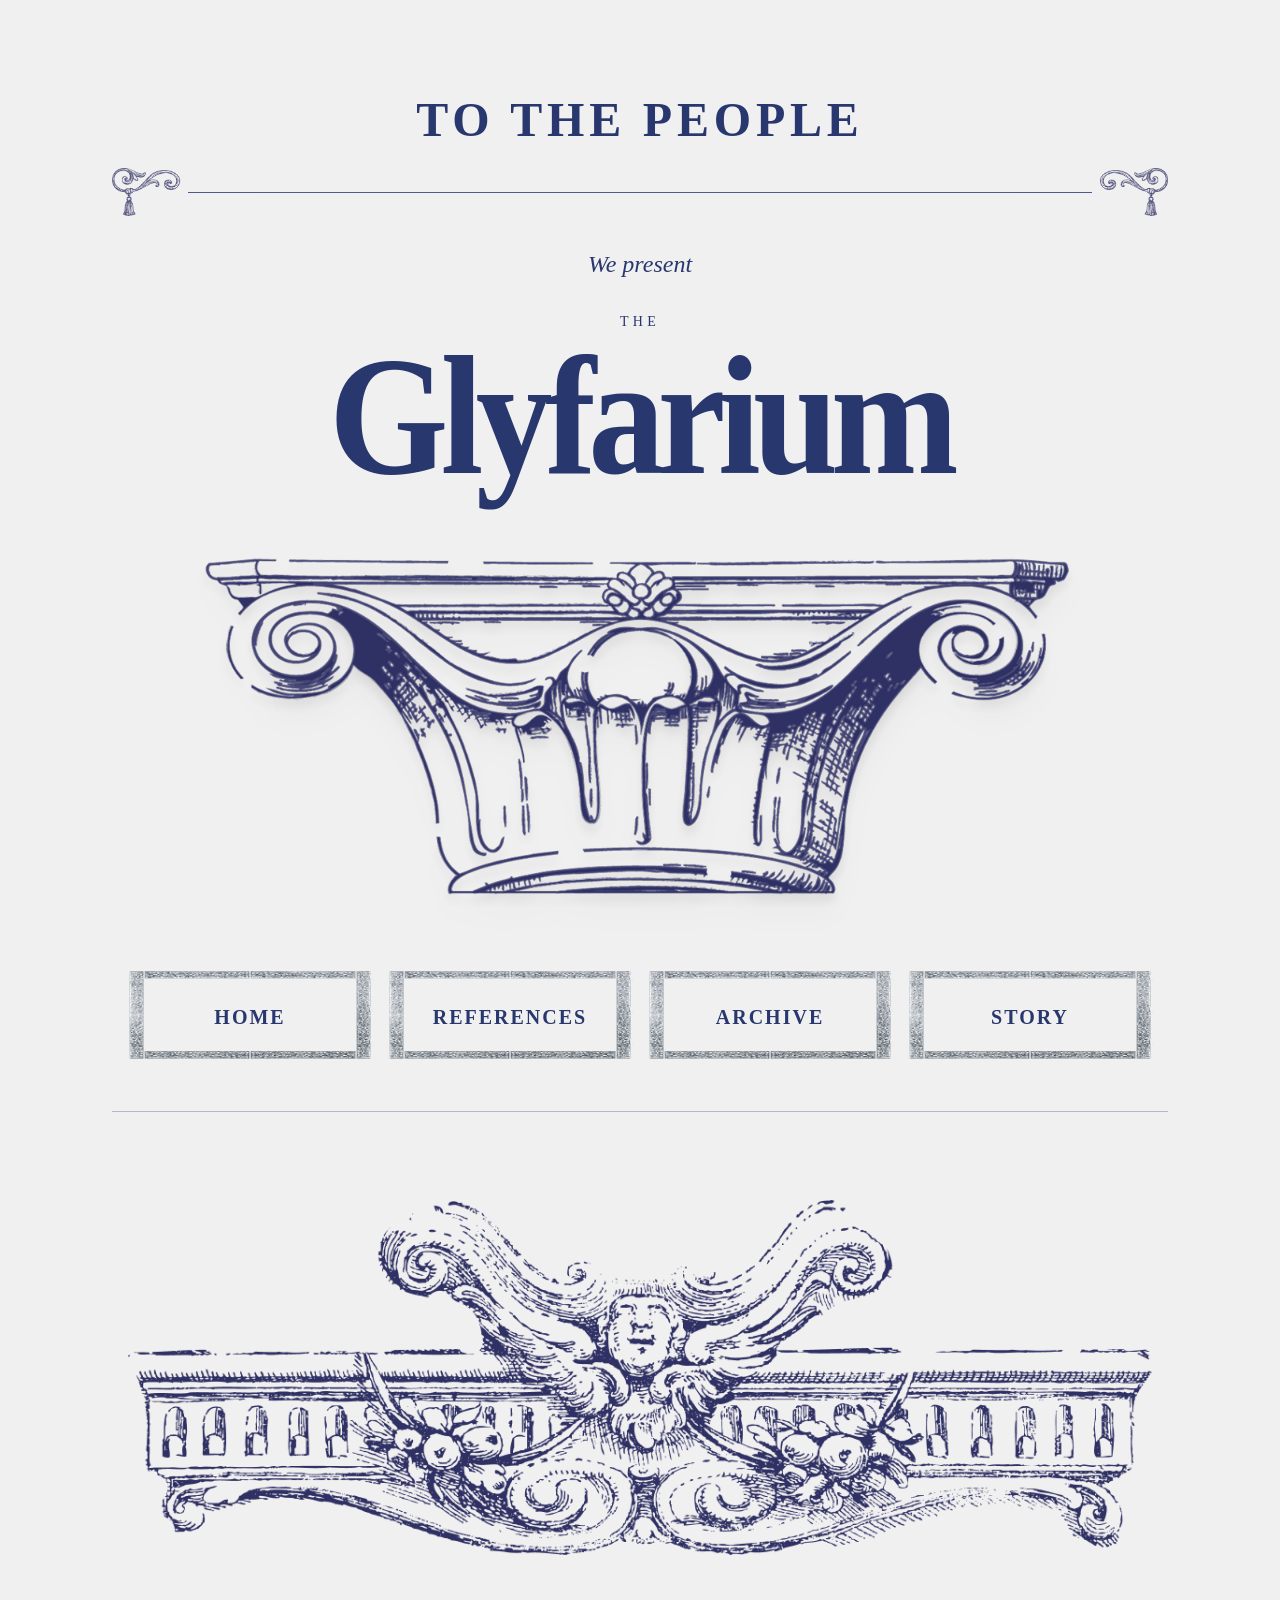
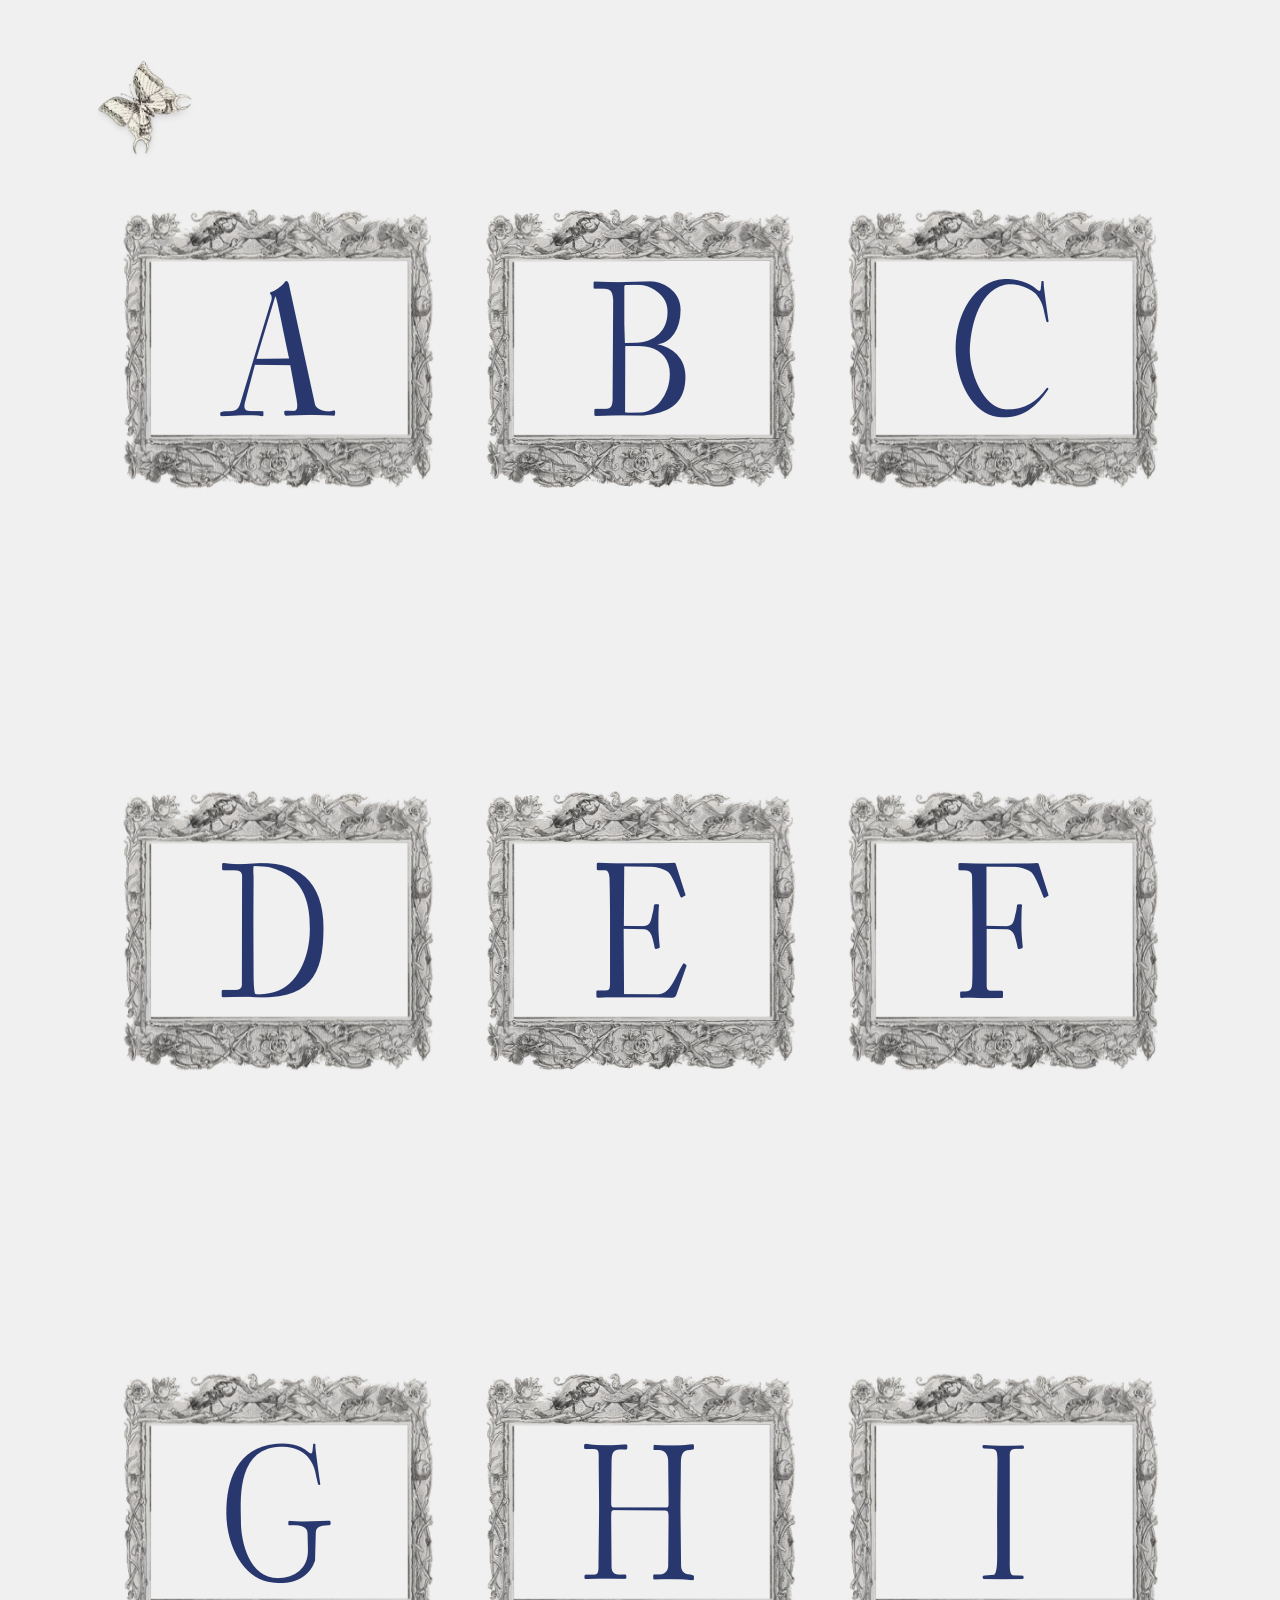
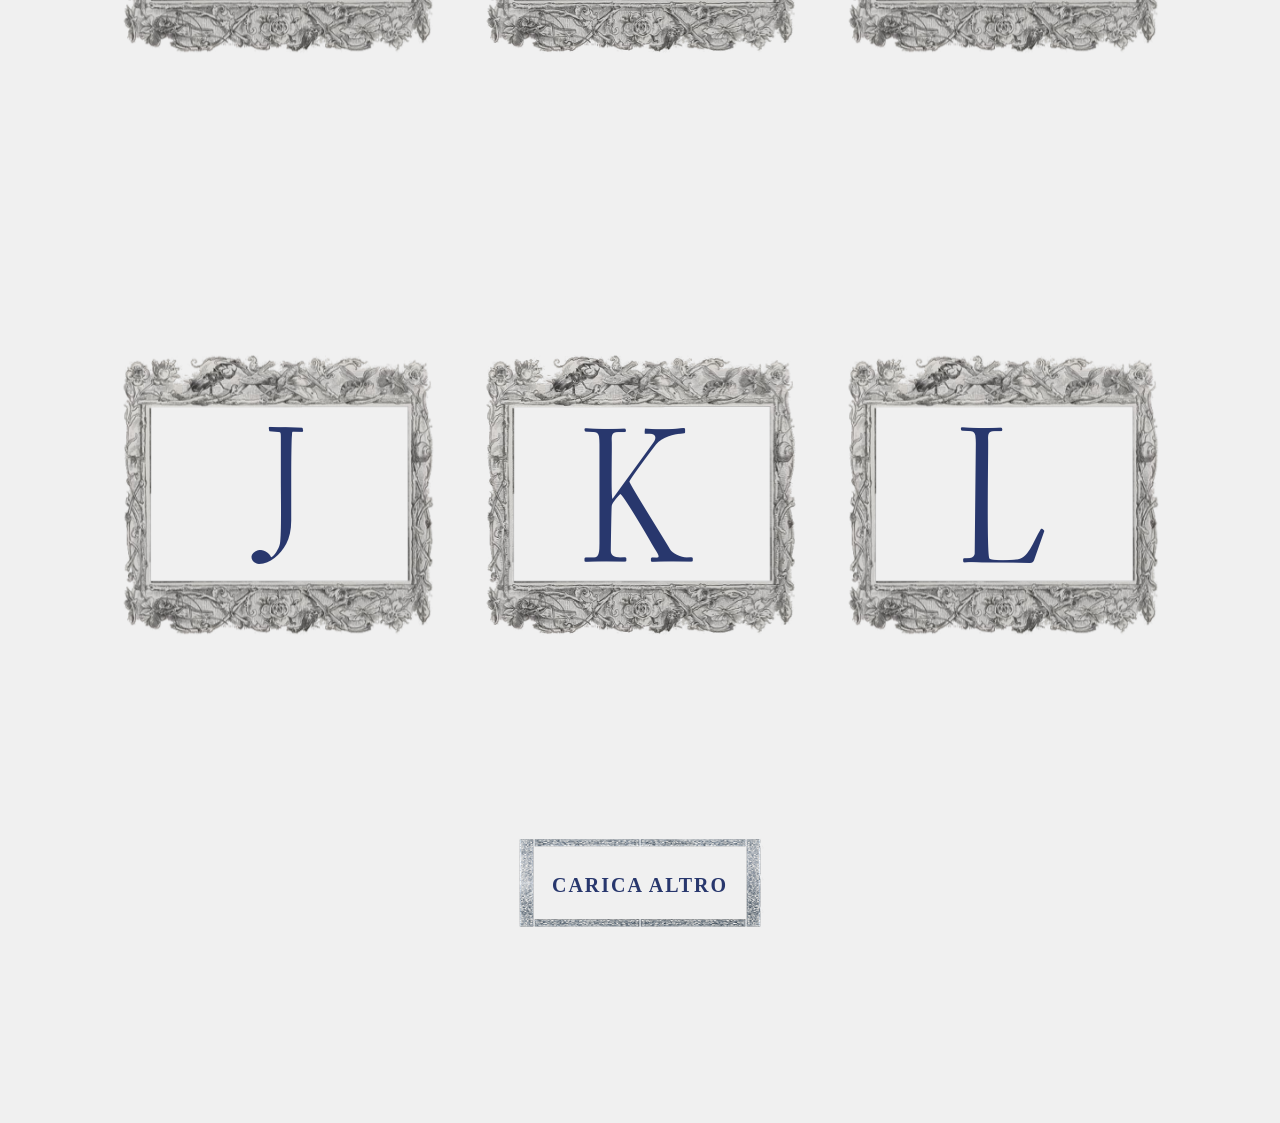
==== commit 1952ede7: "Updated page" ====
--- a/public/archive.html
+++ b/public/archive.html
@@ -73,9 +73,10 @@
 
         <!-- Story section removed -->
 
-        <divider class="relative mt-32 pb-24 px-4">
-            <div class="max-w-5xl mx-auto">
-                <img src="./assets/footer.png" class="w-full h-auto object-contain" alt="Footer Decoration" />
+        <divider class="relative mt-32 pb-24 px-4 block">
+            <div class="max-w-5xl mx-auto relative">
+                <img src="./assets/footer.png" class="w-full h-auto object-contain relative z-20"
+                    alt="Footer Decoration" />
             </div>
         </divider>
 
@@ -89,7 +90,8 @@
                     class="grid grid-cols-1 md:grid-cols-2 lg:grid-cols-3 gap-4 md:gap-8 justify-items-center">
 
                     <!-- A -->
-                    <div class="group h-[550px] w-full max-w-[450px] perspective-1000 relative flex justify-center">
+                    <div class="group h-[550px] w-full max-w-[450px] perspective-1000 relative flex justify-center"
+                        data-ref-image="./assets/archive/A 2.png">
                         <img src="./assets/farfalla.png"
                             class="absolute -top-8 -left-8 w-32 z-20 transform -rotate-12 drop-shadow-md pointer-events-none"
                             alt="" />
@@ -108,9 +110,16 @@
                                     class="absolute inset-0 w-full h-full object-contain pointer-events-none"
                                     alt="Frame" />
                                 <div class="relative z-10 flex flex-col items-center justify-center h-full pt-8 px-8">
-                                    <h3 class="text-5xl font-bold mb-6 text-brand-blue font-brand-custom">A</h3>
-                                    <p class="text-2xl italic font-brand-custom leading-relaxed text-brand-blue">The
-                                        definitive form.
+                                    <h3 class="text-5xl font-bold mb-2 text-brand-blue font-brand-custom">A</h3>
+                                    <h4
+                                        class="hidden text-xl font-bold mb-4 text-brand-blue font-brand-custom uppercase">
+                                        Cavalluccio Marino</h4>
+                                    <p class="hidden text-sm font-serif leading-relaxed text-brand-blue text-left">
+                                        Durante un’immersione nelle barriere coralline d’Egitto scorsi una creatura di
+                                        singolare grazia, le cui forme sinuose parevano tracciate da mano divina. Le sue
+                                        curve mi richiamarono l’eleganza d’una lettera A da me abbozzata in suo onore.
+                                        Solo più tardi appresi ch’essa era un cavalluccio marino, portatore della poesia
+                                        degli abissi.
                                     </p>
                                     <button
                                         class="read-more-btn mt-6 px-6 py-2 border border-brand-blue text-brand-blue font-bold uppercase text-xs tracking-widest hover:bg-brand-blue hover:text-brand-cream transition-colors z-20">Di
@@ -121,7 +130,8 @@
                     </div>
 
                     <!-- B -->
-                    <div class="group h-[550px] w-full max-w-[450px] perspective-1000 relative flex justify-center">
+                    <div class="group h-[550px] w-full max-w-[450px] perspective-1000 relative flex justify-center"
+                        data-ref-image="./assets/archive/b.png">
 
                         <div
                             class="relative w-full h-full transition-transform duration-500 transform-style-3d group-hover:rotate-y-180">
@@ -138,8 +148,18 @@
                                     class="absolute inset-0 w-full h-full object-contain pointer-events-none"
                                     alt="Frame" />
                                 <div class="relative z-10 flex flex-col items-center justify-center h-full pt-8 px-8">
-                                    <h3 class="text-5xl font-bold mb-6 text-brand-blue font-brand-custom">B</h3>
-                                    <p class="text-2xl italic font-brand-custom leading-relaxed text-brand-blue">The definitive form.
+                                    <h3 class="text-5xl font-bold mb-2 text-brand-blue font-brand-custom">B</h3>
+                                    <h4
+                                        class="hidden text-xl font-bold mb-4 text-brand-blue font-brand-custom uppercase">
+                                        Orso</h4>
+                                    <p class="hidden text-sm font-serif leading-relaxed text-brand-blue text-left">
+                                        Durante un pomeriggio silenzioso nel cuore del bosco, fui colpito dalla presenza
+                                        massiccia di un orso che si muoveva lento tra gli alberi. Ogni suo passo era
+                                        carico di forza e consapevolezza, come se il terreno stesso si adattasse al suo
+                                        passaggio. Il suo corpo imponente trasmetteva potenza, ma il suo sguardo
+                                        rivelava calma e controllo. Simbolo di protezione, introspezione e forza
+                                        interiore, l’orso incarna l’equilibrio tra potenza e quiete, ricordando che la
+                                        vera forza risiede nella padronanza di sé
                                     </p>
                                     <button
                                         class="read-more-btn mt-6 px-6 py-2 border border-brand-blue text-brand-blue font-bold uppercase text-xs tracking-widest hover:bg-brand-blue hover:text-brand-cream transition-colors z-20">Di
@@ -150,7 +170,8 @@
                     </div>
 
                     <!-- C -->
-                    <div class="group h-[550px] w-full max-w-[450px] perspective-1000 relative flex justify-center">
+                    <div class="group h-[550px] w-full max-w-[450px] perspective-1000 relative flex justify-center"
+                        data-ref-image="./assets/archive/C 1.png">
 
                         <div
                             class="relative w-full h-full transition-transform duration-500 transform-style-3d group-hover:rotate-y-180">
@@ -167,8 +188,16 @@
                                     class="absolute inset-0 w-full h-full object-contain pointer-events-none"
                                     alt="Frame" />
                                 <div class="relative z-10 flex flex-col items-center justify-center h-full pt-8 px-8">
-                                    <h3 class="text-5xl font-bold mb-6 text-brand-blue font-brand-custom">C</h3>
-                                    <p class="text-2xl italic font-brand-custom leading-relaxed text-brand-blue">The definitive form.
+                                    <h3 class="text-5xl font-bold mb-2 text-brand-blue font-brand-custom">C</h3>
+                                    <h4
+                                        class="hidden text-xl font-bold mb-4 text-brand-blue font-brand-custom uppercase">
+                                        Lumaca</h4>
+                                    <p class="hidden text-sm font-serif leading-relaxed text-brand-blue text-left">
+                                        Durante uno dei miei soggiorni in Scozia, mentre mi dedicavo al giardinaggio, il
+                                        caso volle che mi imbattessi in una conchiglia d’aspetto singolare. Sul suo
+                                        guscio si avvolgeva una spirale così perfetta e curiosa da indurmi a riprodurla
+                                        in una lettera C, quasi a conservarne la memoria. Solo in seguito appresi che
+                                        tale fragile reliquia apparteneva a una lumaca.
                                     </p>
                                     <button
                                         class="read-more-btn mt-6 px-6 py-2 border border-brand-blue text-brand-blue font-bold uppercase text-xs tracking-widest hover:bg-brand-blue hover:text-brand-cream transition-colors z-20">Di
@@ -179,7 +208,8 @@
                     </div>
 
                     <!-- D -->
-                    <div class="group h-[550px] w-full max-w-[450px] perspective-1000 relative flex justify-center">
+                    <div class="group h-[550px] w-full max-w-[450px] perspective-1000 relative flex justify-center"
+                        data-ref-image="./assets/archive/image 6.png">
 
                         <div
                             class="relative w-full h-full transition-transform duration-500 transform-style-3d group-hover:rotate-y-180">
@@ -196,8 +226,17 @@
                                     class="absolute inset-0 w-full h-full object-contain pointer-events-none"
                                     alt="Frame" />
                                 <div class="relative z-10 flex flex-col items-center justify-center h-full pt-8 px-8">
-                                    <h3 class="text-5xl font-bold mb-6 text-brand-blue font-brand-custom">D</h3>
-                                    <p class="text-2xl italic font-brand-custom leading-relaxed text-brand-blue">The definitive form.
+                                    <h3 class="text-5xl font-bold mb-2 text-brand-blue font-brand-custom">D</h3>
+                                    <h4
+                                        class="hidden text-xl font-bold mb-4 text-brand-blue font-brand-custom uppercase">
+                                        Il
+                                        Volo</h4>
+                                    <p class="hidden text-sm font-serif leading-relaxed text-brand-blue text-left">
+                                        Durante una delle mie passeggiate mattutine nei campi aperti, fui colta dalla
+                                        vista di un uccello che si librava in volo, le ali spiegate in un arco perfetto
+                                        contro il cielo azzurro. La curva della sua traiettoria mi richiamò alla mente
+                                        la forma di una lettera D, che tentai di abbozzare sul mio taccuino per fissare
+                                        quell’impressione di leggerezza e armonia.
                                     </p>
                                     <button
                                         class="read-more-btn mt-6 px-6 py-2 border border-brand-blue text-brand-blue font-bold uppercase text-xs tracking-widest hover:bg-brand-blue hover:text-brand-cream transition-colors z-20">Di
@@ -208,7 +247,8 @@
                     </div>
 
                     <!-- E -->
-                    <div class="group h-[550px] w-full max-w-[450px] perspective-1000 relative flex justify-center">
+                    <div class="group h-[550px] w-full max-w-[450px] perspective-1000 relative flex justify-center"
+                        data-ref-image="./assets/archive/E2 1.png">
 
                         <div
                             class="relative w-full h-full transition-transform duration-500 transform-style-3d group-hover:rotate-y-180">
@@ -225,8 +265,16 @@
                                     class="absolute inset-0 w-full h-full object-contain pointer-events-none"
                                     alt="Frame" />
                                 <div class="relative z-10 flex flex-col items-center justify-center h-full pt-8 px-8">
-                                    <h3 class="text-5xl font-bold mb-6 text-brand-blue font-brand-custom">E</h3>
-                                    <p class="text-2xl italic font-brand-custom leading-relaxed text-brand-blue">The definitive form.
+                                    <h3 class="text-5xl font-bold mb-2 text-brand-blue font-brand-custom">E</h3>
+                                    <h4
+                                        class="hidden text-xl font-bold mb-4 text-brand-blue font-brand-custom uppercase">
+                                        Farfalla</h4>
+                                    <p class="hidden text-sm font-serif leading-relaxed text-brand-blue text-left">
+                                        Durante una delle mie passeggiate in un prato fiorito, fui colta dalla delicata
+                                        leggerezza di una farfalla che volteggiava tra i fiori, le ali disegnando
+                                        arabeschi nell’aria. La forma delle sue ali e il lieve movimento delle sue
+                                        antenne mi richiamarono alla mente la lettera E, che tentai di abbozzare sul mio
+                                        taccuino.
                                     </p>
                                     <button
                                         class="read-more-btn mt-6 px-6 py-2 border border-brand-blue text-brand-blue font-bold uppercase text-xs tracking-widest hover:bg-brand-blue hover:text-brand-cream transition-colors z-20">Di
@@ -237,7 +285,8 @@
                     </div>
 
                     <!-- F -->
-                    <div class="group h-[550px] w-full max-w-[450px] perspective-1000 relative flex justify-center">
+                    <div class="group h-[550px] w-full max-w-[450px] perspective-1000 relative flex justify-center"
+                        data-ref-image="./assets/archive/f.png">
 
                         <div
                             class="relative w-full h-full transition-transform duration-500 transform-style-3d group-hover:rotate-y-180">
@@ -254,8 +303,15 @@
                                     class="absolute inset-0 w-full h-full object-contain pointer-events-none"
                                     alt="Frame" />
                                 <div class="relative z-10 flex flex-col items-center justify-center h-full pt-8 px-8">
-                                    <h3 class="text-5xl font-bold mb-6 text-brand-blue font-brand-custom">F</h3>
-                                    <p class="text-2xl italic font-brand-custom leading-relaxed text-brand-blue">The definitive form.
+                                    <h3 class="text-5xl font-bold mb-2 text-brand-blue font-brand-custom">F</h3>
+                                    <h4
+                                        class="hidden text-xl font-bold mb-4 text-brand-blue font-brand-custom uppercase">
+                                        Giraffa</h4>
+                                    <p class="hidden text-sm font-serif leading-relaxed text-brand-blue text-left">
+                                        Durante una delle mie escursioni nella savana, fui colta dall’eleganza di una
+                                        giraffa che si muoveva con passo lento e regale tra gli alberi sparsi. La linea
+                                        allungata del collo e il delicato profilo della testa mi richiamarono alla mente
+                                        la forma di una lettera F, che cercai di riprodurre sul mio taccuino.
                                     </p>
                                     <button
                                         class="read-more-btn mt-6 px-6 py-2 border border-brand-blue text-brand-blue font-bold uppercase text-xs tracking-widest hover:bg-brand-blue hover:text-brand-cream transition-colors z-20">Di
@@ -266,7 +322,8 @@
                     </div>
 
                     <!-- G -->
-                    <div class="group h-[550px] w-full max-w-[450px] perspective-1000 relative flex justify-center">
+                    <div class="group h-[550px] w-full max-w-[450px] perspective-1000 relative flex justify-center"
+                        data-ref-image="./assets/archive/G 1.png">
 
                         <div
                             class="relative w-full h-full transition-transform duration-500 transform-style-3d group-hover:rotate-y-180">
@@ -283,8 +340,16 @@
                                     class="absolute inset-0 w-full h-full object-contain pointer-events-none"
                                     alt="Frame" />
                                 <div class="relative z-10 flex flex-col items-center justify-center h-full pt-8 px-8">
-                                    <h3 class="text-5xl font-bold mb-6 text-brand-blue font-brand-custom">G</h3>
-                                    <p class="text-2xl italic font-brand-custom leading-relaxed text-brand-blue">The definitive form.
+                                    <h3 class="text-5xl font-bold mb-2 text-brand-blue font-brand-custom">G</h3>
+                                    <h4
+                                        class="hidden text-xl font-bold mb-4 text-brand-blue font-brand-custom uppercase">
+                                        Geco
+                                    </h4>
+                                    <p class="hidden text-sm font-serif leading-relaxed text-brand-blue text-left">
+                                        Durante un soggiorno in terre dal clima mite, mi capitò d’incontrare un
+                                        minuscolo geco che si muoveva con grazia silenziosa su un muro assolato. Le sue
+                                        movenze sinuose mi ispirarono a tracciarne l’essenza in una lettera G. Solo in
+                                        seguito appresi lo straordinario segreto di questa creatura.
                                     </p>
                                     <button
                                         class="read-more-btn mt-6 px-6 py-2 border border-brand-blue text-brand-blue font-bold uppercase text-xs tracking-widest hover:bg-brand-blue hover:text-brand-cream transition-colors z-20">Di
@@ -295,7 +360,8 @@
                     </div>
 
                     <!-- H -->
-                    <div class="group h-[550px] w-full max-w-[450px] perspective-1000 relative flex justify-center">
+                    <div class="group h-[550px] w-full max-w-[450px] perspective-1000 relative flex justify-center"
+                        data-ref-image="./assets/archive/h2_1.png">
 
                         <div
                             class="relative w-full h-full transition-transform duration-500 transform-style-3d group-hover:rotate-y-180">
@@ -312,8 +378,15 @@
                                     class="absolute inset-0 w-full h-full object-contain pointer-events-none"
                                     alt="Frame" />
                                 <div class="relative z-10 flex flex-col items-center justify-center h-full pt-8 px-8">
-                                    <h3 class="text-5xl font-bold mb-6 text-brand-blue font-brand-custom">H</h3>
-                                    <p class="text-2xl italic font-brand-custom leading-relaxed text-brand-blue">The definitive form.
+                                    <h3 class="text-5xl font-bold mb-2 text-brand-blue font-brand-custom">H</h3>
+                                    <h4
+                                        class="hidden text-xl font-bold mb-4 text-brand-blue font-brand-custom uppercase">
+                                        Dromedario</h4>
+                                    <p class="hidden text-sm font-serif leading-relaxed text-brand-blue text-left">
+                                        Durante uno dei miei viaggi attraverso le aride distese desertiche, fui colta
+                                        dallo sguardo paziente di un dromedario, che avanzava con passo lento e regolare
+                                        tra le dune. La linea elegante del suo dorso e la curva del collo mi
+                                        richiamarono alla mente la forma di una lettera H.
                                     </p>
                                     <button
                                         class="read-more-btn mt-6 px-6 py-2 border border-brand-blue text-brand-blue font-bold uppercase text-xs tracking-widest hover:bg-brand-blue hover:text-brand-cream transition-colors z-20">Di
@@ -324,7 +397,8 @@
                     </div>
 
                     <!-- I -->
-                    <div class="group h-[550px] w-full max-w-[450px] perspective-1000 relative flex justify-center">
+                    <div class="group h-[550px] w-full max-w-[450px] perspective-1000 relative flex justify-center"
+                        data-ref-image="./assets/archive/image 2.png">
 
                         <div
                             class="relative w-full h-full transition-transform duration-500 transform-style-3d group-hover:rotate-y-180">
@@ -341,8 +415,15 @@
                                     class="absolute inset-0 w-full h-full object-contain pointer-events-none"
                                     alt="Frame" />
                                 <div class="relative z-10 flex flex-col items-center justify-center h-full pt-8 px-8">
-                                    <h3 class="text-5xl font-bold mb-6 text-brand-blue font-brand-custom">I</h3>
-                                    <p class="text-2xl italic font-brand-custom leading-relaxed text-brand-blue">The definitive form.
+                                    <h3 class="text-5xl font-bold mb-2 text-brand-blue font-brand-custom">I</h3>
+                                    <h4
+                                        class="hidden text-xl font-bold mb-4 text-brand-blue font-brand-custom uppercase">
+                                        Picchio</h4>
+                                    <p class="hidden text-sm font-serif leading-relaxed text-brand-blue text-left">
+                                        Durante una delle mie passeggiate nel bosco, fui colta dal ritmo preciso e
+                                        incessante di un picchio che martellava il tronco di un albero con il becco. La
+                                        linea verticale del suo corpo, così dritta e concentrata, mi richiamò alla mente
+                                        la forma di una lettera I, che tentai di riprodurre sul mio taccuino.
                                     </p>
                                     <button
                                         class="read-more-btn mt-6 px-6 py-2 border border-brand-blue text-brand-blue font-bold uppercase text-xs tracking-widest hover:bg-brand-blue hover:text-brand-cream transition-colors z-20">Di
@@ -353,7 +434,8 @@
                     </div>
 
                     <!-- J -->
-                    <div class="group h-[550px] w-full max-w-[450px] perspective-1000 relative flex justify-center">
+                    <div class="group h-[550px] w-full max-w-[450px] perspective-1000 relative flex justify-center"
+                        data-ref-image="./assets/archive/j 1.png">
 
                         <div
                             class="relative w-full h-full transition-transform duration-500 transform-style-3d group-hover:rotate-y-180">
@@ -370,8 +452,16 @@
                                     class="absolute inset-0 w-full h-full object-contain pointer-events-none"
                                     alt="Frame" />
                                 <div class="relative z-10 flex flex-col items-center justify-center h-full pt-8 px-8">
-                                    <h3 class="text-5xl font-bold mb-6 text-brand-blue font-brand-custom">J</h3>
-                                    <p class="text-2xl italic font-brand-custom leading-relaxed text-brand-blue">The definitive form.
+                                    <h3 class="text-5xl font-bold mb-2 text-brand-blue font-brand-custom">J</h3>
+                                    <h4
+                                        class="hidden text-xl font-bold mb-4 text-brand-blue font-brand-custom uppercase">
+                                        Toro
+                                    </h4>
+                                    <p class="hidden text-sm font-serif leading-relaxed text-brand-blue text-left">
+                                        Durante uno dei miei viaggi nelle campagne più remote, mi ritrovai al cospetto
+                                        di un maestoso toro. Osservandolo muovere il capo con lentezza solenne, notai
+                                        come l’arco delle sue corna e la curva del suo profilo richiamassero alla mente
+                                        la forma d’una lettera J, che mi affrettai ad abbozzare sul mio taccuino.
                                     </p>
                                     <button
                                         class="read-more-btn mt-6 px-6 py-2 border border-brand-blue text-brand-blue font-bold uppercase text-xs tracking-widest hover:bg-brand-blue hover:text-brand-cream transition-colors z-20">Di
@@ -382,7 +472,8 @@
                     </div>
 
                     <!-- K -->
-                    <div class="group h-[550px] w-full max-w-[450px] perspective-1000 relative flex justify-center">
+                    <div class="group h-[550px] w-full max-w-[450px] perspective-1000 relative flex justify-center"
+                        data-ref-image="./assets/archive/k_new.png">
 
                         <div
                             class="relative w-full h-full transition-transform duration-500 transform-style-3d group-hover:rotate-y-180">
@@ -399,8 +490,15 @@
                                     class="absolute inset-0 w-full h-full object-contain pointer-events-none"
                                     alt="Frame" />
                                 <div class="relative z-10 flex flex-col items-center justify-center h-full pt-8 px-8">
-                                    <h3 class="text-5xl font-bold mb-6 text-brand-blue font-brand-custom">K</h3>
-                                    <p class="text-2xl italic font-brand-custom leading-relaxed text-brand-blue">The definitive form.
+                                    <h3 class="text-5xl font-bold mb-2 text-brand-blue font-brand-custom">K</h3>
+                                    <h4
+                                        class="hidden text-xl font-bold mb-4 text-brand-blue font-brand-custom uppercase">
+                                        Antilope</h4>
+                                    <p class="hidden text-sm font-serif leading-relaxed text-brand-blue text-left">
+                                        Durante una delle mie passeggiate tra le vaste praterie, fui colta dall’agilità
+                                        di un’antilope che balzava con leggerezza tra l’erba alta. La curva elegante
+                                        delle sue corna e la linea del corpo mi richiamarono alla mente la forma di una
+                                        lettera K, che tentai di riprodurre sul mio taccuino.
                                     </p>
                                     <button
                                         class="read-more-btn mt-6 px-6 py-2 border border-brand-blue text-brand-blue font-bold uppercase text-xs tracking-widest hover:bg-brand-blue hover:text-brand-cream transition-colors z-20">Di
@@ -411,7 +509,8 @@
                     </div>
 
                     <!-- L -->
-                    <div class="group h-[550px] w-full max-w-[450px] perspective-1000 relative flex justify-center">
+                    <div class="group h-[550px] w-full max-w-[450px] perspective-1000 relative flex justify-center"
+                        data-ref-image="./assets/archive/l 1.png">
 
                         <div
                             class="relative w-full h-full transition-transform duration-500 transform-style-3d group-hover:rotate-y-180">
@@ -428,8 +527,16 @@
                                     class="absolute inset-0 w-full h-full object-contain pointer-events-none"
                                     alt="Frame" />
                                 <div class="relative z-10 flex flex-col items-center justify-center h-full pt-8 px-8">
-                                    <h3 class="text-5xl font-bold mb-6 text-brand-blue font-brand-custom">L</h3>
-                                    <p class="text-2xl italic font-brand-custom leading-relaxed text-brand-blue">The definitive form.
+                                    <h3 class="text-5xl font-bold mb-2 text-brand-blue font-brand-custom">L</h3>
+                                    <h4
+                                        class="hidden text-xl font-bold mb-4 text-brand-blue font-brand-custom uppercase">
+                                        Verme
+                                    </h4>
+                                    <p class="hidden text-sm font-serif leading-relaxed text-brand-blue text-left">
+                                        Durante una mattina umida, mentre osservavo la terra dopo una lieve pioggia, mi
+                                        imbattei in un verme che avanzava con movimenti tanto modesti quanto armoniosi.
+                                        La sinuosa flessione del suo corpo mi parve ricordare la curva discreta d’una
+                                        lettera L, che tentai di riprodurre.
                                     </p>
                                     <button
                                         class="read-more-btn mt-6 px-6 py-2 border border-brand-blue text-brand-blue font-bold uppercase text-xs tracking-widest hover:bg-brand-blue hover:text-brand-cream transition-colors z-20">Di
@@ -440,7 +547,8 @@
                     </div>
 
                     <!-- M -->
-                    <div class="group h-[550px] w-full max-w-[450px] perspective-1000 relative flex justify-center">
+                    <div class="group h-[550px] w-full max-w-[450px] perspective-1000 relative flex justify-center"
+                        data-ref-image="./assets/archive/M 1.png">
 
                         <div
                             class="relative w-full h-full transition-transform duration-500 transform-style-3d group-hover:rotate-y-180">
@@ -457,8 +565,15 @@
                                     class="absolute inset-0 w-full h-full object-contain pointer-events-none"
                                     alt="Frame" />
                                 <div class="relative z-10 flex flex-col items-center justify-center h-full pt-8 px-8">
-                                    <h3 class="text-5xl font-bold mb-6 text-brand-blue font-brand-custom">M</h3>
-                                    <p class="text-2xl italic font-brand-custom leading-relaxed text-brand-blue">The definitive form.
+                                    <h3 class="text-5xl font-bold mb-2 text-brand-blue font-brand-custom">M</h3>
+                                    <h4
+                                        class="hidden text-xl font-bold mb-4 text-brand-blue font-brand-custom uppercase">
+                                        Elefante</h4>
+                                    <p class="hidden text-sm font-serif leading-relaxed text-brand-blue text-left">
+                                        Durante una delle mie escursioni nelle terre selvagge, fui colta dall’imponenza
+                                        di un elefante che avanzava con passo lento e maestoso tra gli alberi. La curva
+                                        possente delle sue grandi orecchie e l’arco della proboscide mi richiamarono
+                                        alla mente la forma di una lettera M, che tentai di riprodurre.
                                     </p>
                                     <button
                                         class="read-more-btn mt-6 px-6 py-2 border border-brand-blue text-brand-blue font-bold uppercase text-xs tracking-widest hover:bg-brand-blue hover:text-brand-cream transition-colors z-20">Di
@@ -469,7 +584,8 @@
                     </div>
 
                     <!-- N -->
-                    <div class="group h-[550px] w-full max-w-[450px] perspective-1000 relative flex justify-center">
+                    <div class="group h-[550px] w-full max-w-[450px] perspective-1000 relative flex justify-center"
+                        data-ref-image="./assets/archive/n.png">
 
                         <div
                             class="relative w-full h-full transition-transform duration-500 transform-style-3d group-hover:rotate-y-180">
@@ -486,8 +602,16 @@
                                     class="absolute inset-0 w-full h-full object-contain pointer-events-none"
                                     alt="Frame" />
                                 <div class="relative z-10 flex flex-col items-center justify-center h-full pt-8 px-8">
-                                    <h3 class="text-5xl font-bold mb-6 text-brand-blue font-brand-custom">N</h3>
-                                    <p class="text-2xl italic font-brand-custom leading-relaxed text-brand-blue">The definitive form.
+                                    <h3 class="text-5xl font-bold mb-2 text-brand-blue font-brand-custom">N</h3>
+                                    <h4
+                                        class="hidden text-xl font-bold mb-4 text-brand-blue font-brand-custom uppercase">
+                                        Montone</h4>
+                                    <p class="hidden text-sm font-serif leading-relaxed text-brand-blue text-left">
+                                        Durante una delle mie escursioni tra le montagne rocciose, fui colta dalla vista
+                                        di un montone che si ergeva fiero su uno sperone di roccia. Le corna possenti,
+                                        che si curvavano in archi maestosi ai lati del capo, mi richiamarono alla mente
+                                        la forma di una lettera N, che cercai di riprodurre sul mio taccuino per
+                                        catturare quella forza primordiale.
                                     </p>
                                     <button
                                         class="read-more-btn mt-6 px-6 py-2 border border-brand-blue text-brand-blue font-bold uppercase text-xs tracking-widest hover:bg-brand-blue hover:text-brand-cream transition-colors z-20">Di
@@ -498,7 +622,8 @@
                     </div>
 
                     <!-- O -->
-                    <div class="group h-[550px] w-full max-w-[450px] perspective-1000 relative flex justify-center">
+                    <div class="group h-[550px] w-full max-w-[450px] perspective-1000 relative flex justify-center"
+                        data-ref-image="./assets/archive/O 1.png">
 
                         <div
                             class="relative w-full h-full transition-transform duration-500 transform-style-3d group-hover:rotate-y-180">
@@ -515,8 +640,16 @@
                                     class="absolute inset-0 w-full h-full object-contain pointer-events-none"
                                     alt="Frame" />
                                 <div class="relative z-10 flex flex-col items-center justify-center h-full pt-8 px-8">
-                                    <h3 class="text-5xl font-bold mb-6 text-brand-blue font-brand-custom">O</h3>
-                                    <p class="text-2xl italic font-brand-custom leading-relaxed text-brand-blue">The definitive form.
+                                    <h3 class="text-5xl font-bold mb-2 text-brand-blue font-brand-custom">O</h3>
+                                    <h4
+                                        class="hidden text-xl font-bold mb-4 text-brand-blue font-brand-custom uppercase">
+                                        Gufo
+                                    </h4>
+                                    <p class="hidden text-sm font-serif leading-relaxed text-brand-blue text-left">
+                                        Durante una delle mie passeggiate notturne nei boschi silenziosi, fui colta
+                                        dallo sguardo penetrante di un gufo, posato immobile su un ramo. La forma
+                                        perfettamente rotonda dei suoi grandi occhi mi richiamò alla mente la lettera O,
+                                        che tentai di tracciare sul mio taccuino per non dimenticare quell’impressione.
                                     </p>
                                     <button
                                         class="read-more-btn mt-6 px-6 py-2 border border-brand-blue text-brand-blue font-bold uppercase text-xs tracking-widest hover:bg-brand-blue hover:text-brand-cream transition-colors z-20">Di
@@ -527,7 +660,8 @@
                     </div>
 
                     <!-- P -->
-                    <div class="group h-[550px] w-full max-w-[450px] perspective-1000 relative flex justify-center">
+                    <div class="group h-[550px] w-full max-w-[450px] perspective-1000 relative flex justify-center"
+                        data-ref-image="./assets/archive/p 2.png">
 
                         <div
                             class="relative w-full h-full transition-transform duration-500 transform-style-3d group-hover:rotate-y-180">
@@ -544,8 +678,15 @@
                                     class="absolute inset-0 w-full h-full object-contain pointer-events-none"
                                     alt="Frame" />
                                 <div class="relative z-10 flex flex-col items-center justify-center h-full pt-8 px-8">
-                                    <h3 class="text-5xl font-bold mb-6 text-brand-blue font-brand-custom">P</h3>
-                                    <p class="text-2xl italic font-brand-custom leading-relaxed text-brand-blue">The definitive form.
+                                    <h3 class="text-5xl font-bold mb-2 text-brand-blue font-brand-custom">P</h3>
+                                    <h4
+                                        class="hidden text-xl font-bold mb-4 text-brand-blue font-brand-custom uppercase">
+                                        Tacchino</h4>
+                                    <p class="hidden text-sm font-serif leading-relaxed text-brand-blue text-left">
+                                        Durante una delle mie passeggiate in campagna, fui colta dallo sguardo fiero di
+                                        un tacchino, che si pavoneggiava tra l’erba con passo lento ma deciso. La
+                                        curvatura del suo piumaggio e la forma del corpo mi ricordarono la lettera P,
+                                        che cercai di abbozzare sul mio taccuino.
                                     </p>
                                     <button
                                         class="read-more-btn mt-6 px-6 py-2 border border-brand-blue text-brand-blue font-bold uppercase text-xs tracking-widest hover:bg-brand-blue hover:text-brand-cream transition-colors z-20">Di
@@ -556,7 +697,8 @@
                     </div>
 
                     <!-- Q -->
-                    <div class="group h-[550px] w-full max-w-[450px] perspective-1000 relative flex justify-center">
+                    <div class="group h-[550px] w-full max-w-[450px] perspective-1000 relative flex justify-center"
+                        data-ref-image="./assets/archive/Q2 1.png">
 
                         <div
                             class="relative w-full h-full transition-transform duration-500 transform-style-3d group-hover:rotate-y-180">
@@ -573,8 +715,16 @@
                                     class="absolute inset-0 w-full h-full object-contain pointer-events-none"
                                     alt="Frame" />
                                 <div class="relative z-10 flex flex-col items-center justify-center h-full pt-8 px-8">
-                                    <h3 class="text-5xl font-bold mb-6 text-brand-blue font-brand-custom">Q</h3>
-                                    <p class="text-2xl italic font-brand-custom leading-relaxed text-brand-blue">The definitive form.
+                                    <h3 class="text-5xl font-bold mb-2 text-brand-blue font-brand-custom">Q</h3>
+                                    <h4
+                                        class="hidden text-xl font-bold mb-4 text-brand-blue font-brand-custom uppercase">
+                                        Mucca
+                                    </h4>
+                                    <p class="hidden text-sm font-serif leading-relaxed text-brand-blue text-left">
+                                        Durante una tranquilla passeggiata nei campi, fui colta dalla curiosa e placida
+                                        vista di una mucca, mentre pascolava placidamente tra l’erba verde. La forma
+                                        arrotondata del corpo e la coda che si piegava delicatamente mi richiamarono
+                                        alla mente la lettera Q, che tentai di abbozzare sul mio taccuino.
                                     </p>
                                     <button
                                         class="read-more-btn mt-6 px-6 py-2 border border-brand-blue text-brand-blue font-bold uppercase text-xs tracking-widest hover:bg-brand-blue hover:text-brand-cream transition-colors z-20">Di
@@ -585,7 +735,8 @@
                     </div>
 
                     <!-- R -->
-                    <div class="group h-[550px] w-full max-w-[450px] perspective-1000 relative flex justify-center">
+                    <div class="group h-[550px] w-full max-w-[450px] perspective-1000 relative flex justify-center"
+                        data-ref-image="">
 
                         <div
                             class="relative w-full h-full transition-transform duration-500 transform-style-3d group-hover:rotate-y-180">
@@ -603,8 +754,6 @@
                                     alt="Frame" />
                                 <div class="relative z-10 flex flex-col items-center justify-center h-full pt-8 px-8">
                                     <h3 class="text-5xl font-bold mb-6 text-brand-blue font-brand-custom">R</h3>
-                                    <p class="text-2xl italic font-brand-custom leading-relaxed text-brand-blue">The definitive form.
-                                    </p>
                                     <button
                                         class="read-more-btn mt-6 px-6 py-2 border border-brand-blue text-brand-blue font-bold uppercase text-xs tracking-widest hover:bg-brand-blue hover:text-brand-cream transition-colors z-20">Di
                                         più</button>
@@ -614,7 +763,8 @@
                     </div>
 
                     <!-- S -->
-                    <div class="group h-[550px] w-full max-w-[450px] perspective-1000 relative flex justify-center">
+                    <div class="group h-[550px] w-full max-w-[450px] perspective-1000 relative flex justify-center"
+                        data-ref-image="./assets/archive/s 1.png">
 
                         <div
                             class="relative w-full h-full transition-transform duration-500 transform-style-3d group-hover:rotate-y-180">
@@ -631,8 +781,15 @@
                                     class="absolute inset-0 w-full h-full object-contain pointer-events-none"
                                     alt="Frame" />
                                 <div class="relative z-10 flex flex-col items-center justify-center h-full pt-8 px-8">
-                                    <h3 class="text-5xl font-bold mb-6 text-brand-blue font-brand-custom">S</h3>
-                                    <p class="text-2xl italic font-brand-custom leading-relaxed text-brand-blue">The definitive form.
+                                    <h3 class="text-5xl font-bold mb-2 text-brand-blue font-brand-custom">S</h3>
+                                    <h4
+                                        class="hidden text-xl font-bold mb-4 text-brand-blue font-brand-custom uppercase">
+                                        Serpente</h4>
+                                    <p class="hidden text-sm font-serif leading-relaxed text-brand-blue text-left">
+                                        Durante una passeggiata tra le ombre del bosco, mi accadde di scorgere un
+                                        serpente che si muoveva con grazia silenziosa tra le foglie. La sinuosa
+                                        curvatura del suo corpo richiamava alla mente la forma di una lettera S, che mi
+                                        affrettai a riprodurre sul mio taccuino.
                                     </p>
                                     <button
                                         class="read-more-btn mt-6 px-6 py-2 border border-brand-blue text-brand-blue font-bold uppercase text-xs tracking-widest hover:bg-brand-blue hover:text-brand-cream transition-colors z-20">Di
@@ -643,7 +800,8 @@
                     </div>
 
                     <!-- T -->
-                    <div class="group h-[550px] w-full max-w-[450px] perspective-1000 relative flex justify-center">
+                    <div class="group h-[550px] w-full max-w-[450px] perspective-1000 relative flex justify-center"
+                        data-ref-image="./assets/archive/t 1.png">
 
                         <div
                             class="relative w-full h-full transition-transform duration-500 transform-style-3d group-hover:rotate-y-180">
@@ -660,8 +818,15 @@
                                     class="absolute inset-0 w-full h-full object-contain pointer-events-none"
                                     alt="Frame" />
                                 <div class="relative z-10 flex flex-col items-center justify-center h-full pt-8 px-8">
-                                    <h3 class="text-5xl font-bold mb-6 text-brand-blue font-brand-custom">T</h3>
-                                    <p class="text-2xl italic font-brand-custom leading-relaxed text-brand-blue">The definitive form.
+                                    <h3 class="text-5xl font-bold mb-2 text-brand-blue font-brand-custom">T</h3>
+                                    <h4
+                                        class="hidden text-xl font-bold mb-4 text-brand-blue font-brand-custom uppercase">
+                                        Squalo Martello</h4>
+                                    <p class="hidden text-sm font-serif leading-relaxed text-brand-blue text-left">
+                                        Durante una delle mie immersioni nelle calde acque tropicali, fui colta dallo
+                                        spettacolo di uno squalo martello che scivolava con maestosa eleganza tra le
+                                        correnti. La forma del suo capo, così insolita e allungata, mi richiamò alla
+                                        mente la lettera T, che cercai di riprodurre.
                                     </p>
                                     <button
                                         class="read-more-btn mt-6 px-6 py-2 border border-brand-blue text-brand-blue font-bold uppercase text-xs tracking-widest hover:bg-brand-blue hover:text-brand-cream transition-colors z-20">Di
@@ -672,7 +837,8 @@
                     </div>
 
                     <!-- U -->
-                    <div class="group h-[550px] w-full max-w-[450px] perspective-1000 relative flex justify-center">
+                    <div class="group h-[550px] w-full max-w-[450px] perspective-1000 relative flex justify-center"
+                        data-ref-image="">
 
                         <div
                             class="relative w-full h-full transition-transform duration-500 transform-style-3d group-hover:rotate-y-180">
@@ -690,8 +856,6 @@
                                     alt="Frame" />
                                 <div class="relative z-10 flex flex-col items-center justify-center h-full pt-8 px-8">
                                     <h3 class="text-5xl font-bold mb-6 text-brand-blue font-brand-custom">U</h3>
-                                    <p class="text-2xl italic font-brand-custom leading-relaxed text-brand-blue">The definitive form.
-                                    </p>
                                     <button
                                         class="read-more-btn mt-6 px-6 py-2 border border-brand-blue text-brand-blue font-bold uppercase text-xs tracking-widest hover:bg-brand-blue hover:text-brand-cream transition-colors z-20">Di
                                         più</button>
@@ -701,7 +865,8 @@
                     </div>
 
                     <!-- V -->
-                    <div class="group h-[550px] w-full max-w-[450px] perspective-1000 relative flex justify-center">
+                    <div class="group h-[550px] w-full max-w-[450px] perspective-1000 relative flex justify-center"
+                        data-ref-image="">
 
                         <div
                             class="relative w-full h-full transition-transform duration-500 transform-style-3d group-hover:rotate-y-180">
@@ -719,8 +884,6 @@
                                     alt="Frame" />
                                 <div class="relative z-10 flex flex-col items-center justify-center h-full pt-8 px-8">
                                     <h3 class="text-5xl font-bold mb-6 text-brand-blue font-brand-custom">V</h3>
-                                    <p class="text-2xl italic font-brand-custom leading-relaxed text-brand-blue">The definitive form.
-                                    </p>
                                     <button
                                         class="read-more-btn mt-6 px-6 py-2 border border-brand-blue text-brand-blue font-bold uppercase text-xs tracking-widest hover:bg-brand-blue hover:text-brand-cream transition-colors z-20">Di
                                         più</button>
@@ -730,7 +893,8 @@
                     </div>
 
                     <!-- W -->
-                    <div class="group h-[550px] w-full max-w-[450px] perspective-1000 relative flex justify-center">
+                    <div class="group h-[550px] w-full max-w-[450px] perspective-1000 relative flex justify-center"
+                        data-ref-image="./assets/archive/W 1.png">
 
                         <div
                             class="relative w-full h-full transition-transform duration-500 transform-style-3d group-hover:rotate-y-180">
@@ -747,8 +911,17 @@
                                     class="absolute inset-0 w-full h-full object-contain pointer-events-none"
                                     alt="Frame" />
                                 <div class="relative z-10 flex flex-col items-center justify-center h-full pt-8 px-8">
-                                    <h3 class="text-5xl font-bold mb-6 text-brand-blue font-brand-custom">W</h3>
-                                    <p class="text-2xl italic font-brand-custom leading-relaxed text-brand-blue">The definitive form.
+                                    <h3 class="text-5xl font-bold mb-2 text-brand-blue font-brand-custom">W</h3>
+                                    <h4
+                                        class="hidden text-xl font-bold mb-4 text-brand-blue font-brand-custom uppercase">
+                                        Bue
+                                    </h4>
+                                    <p class="hidden text-sm font-serif leading-relaxed text-brand-blue text-left">
+                                        Durante una delle mie passeggiate nelle campagne tranquille, fui colta
+                                        dall’imponenza di un bue che lavorava pazientemente nei campi, il suo passo
+                                        lento ma regolare scandiva il ritmo della terra. La curva delle sue corna e la
+                                        linea del dorso mi richiamarono alla mente la forma di una lettera W, che tentai
+                                        di riprodurre sul mio taccuino.
                                     </p>
                                     <button
                                         class="read-more-btn mt-6 px-6 py-2 border border-brand-blue text-brand-blue font-bold uppercase text-xs tracking-widest hover:bg-brand-blue hover:text-brand-cream transition-colors z-20">Di
@@ -759,7 +932,8 @@
                     </div>
 
                     <!-- X -->
-                    <div class="group h-[550px] w-full max-w-[450px] perspective-1000 relative flex justify-center">
+                    <div class="group h-[550px] w-full max-w-[450px] perspective-1000 relative flex justify-center"
+                        data-ref-image="">
 
                         <div
                             class="relative w-full h-full transition-transform duration-500 transform-style-3d group-hover:rotate-y-180">
@@ -776,8 +950,18 @@
                                     class="absolute inset-0 w-full h-full object-contain pointer-events-none"
                                     alt="Frame" />
                                 <div class="relative z-10 flex flex-col items-center justify-center h-full pt-8 px-8">
-                                    <h3 class="text-5xl font-bold mb-6 text-brand-blue font-brand-custom">X</h3>
-                                    <p class="text-2xl italic font-brand-custom leading-relaxed text-brand-blue">The definitive form.
+                                    <h3 class="text-5xl font-bold mb-2 text-brand-blue font-brand-custom">X</h3>
+                                    <h4
+                                        class="hidden text-xl font-bold mb-4 text-brand-blue font-brand-custom uppercase">
+                                        Camaleonte</h4>
+                                    <p class="hidden text-sm font-serif leading-relaxed text-brand-blue text-left">
+                                        Durante una camminata lenta nella vegetazione fitta, fui colpito da un
+                                        camaleonte immobile su un ramo, quasi invisibile allo sguardo. Solo osservando
+                                        con attenzione ne percepii i contorni, mentre il suo corpo mutava colore
+                                        fondendosi con l’ambiente circostante. I suoi occhi, indipendenti e vigili,
+                                        scrutavano lo spazio con calma assoluta. Simbolo di adattabilità, consapevolezza
+                                        e trasformazione, il camaleonte incarna la capacità di cambiare senza perdere la
+                                        propria identità, trovando equilibrio nell’osservazione e nel tempo.
                                     </p>
                                     <button
                                         class="read-more-btn mt-6 px-6 py-2 border border-brand-blue text-brand-blue font-bold uppercase text-xs tracking-widest hover:bg-brand-blue hover:text-brand-cream transition-colors z-20">Di
@@ -788,7 +972,8 @@
                     </div>
 
                     <!-- Y -->
-                    <div class="group h-[550px] w-full max-w-[450px] perspective-1000 relative flex justify-center">
+                    <div class="group h-[550px] w-full max-w-[450px] perspective-1000 relative flex justify-center"
+                        data-ref-image="./assets/archive/modifica2 1.png">
 
                         <div
                             class="relative w-full h-full transition-transform duration-500 transform-style-3d group-hover:rotate-y-180">
@@ -805,8 +990,15 @@
                                     class="absolute inset-0 w-full h-full object-contain pointer-events-none"
                                     alt="Frame" />
                                 <div class="relative z-10 flex flex-col items-center justify-center h-full pt-8 px-8">
-                                    <h3 class="text-5xl font-bold mb-6 text-brand-blue font-brand-custom">Y</h3>
-                                    <p class="text-2xl italic font-brand-custom leading-relaxed text-brand-blue">The definitive form.
+                                    <h3 class="text-5xl font-bold mb-2 text-brand-blue font-brand-custom">Y</h3>
+                                    <h4
+                                        class="hidden text-xl font-bold mb-4 text-brand-blue font-brand-custom uppercase">
+                                        Scimmia</h4>
+                                    <p class="hidden text-sm font-serif leading-relaxed text-brand-blue text-left">
+                                        Durante una delle mie osservazioni nella foresta tropicale, fui colta
+                                        dall’agilità di una scimmia che si muoveva con leggerezza tra i rami, oscillando
+                                        di ramo in ramo con straordinaria destrezza. La biforcazione delle sue braccia e
+                                        la postura del corpo mi richiamarono alla mente la forma di una lettera Y.
                                     </p>
                                     <button
                                         class="read-more-btn mt-6 px-6 py-2 border border-brand-blue text-brand-blue font-bold uppercase text-xs tracking-widest hover:bg-brand-blue hover:text-brand-cream transition-colors z-20">Di
@@ -817,7 +1009,8 @@
                     </div>
 
                     <!-- Z -->
-                    <div class="group h-[550px] w-full max-w-[450px] perspective-1000 relative flex justify-center">
+                    <div class="group h-[550px] w-full max-w-[450px] perspective-1000 relative flex justify-center"
+                        data-ref-image="./assets/archive/Z 1.png">
 
                         <div
                             class="relative w-full h-full transition-transform duration-500 transform-style-3d group-hover:rotate-y-180">
@@ -834,8 +1027,16 @@
                                     class="absolute inset-0 w-full h-full object-contain pointer-events-none"
                                     alt="Frame" />
                                 <div class="relative z-10 flex flex-col items-center justify-center h-full pt-8 px-8">
-                                    <h3 class="text-5xl font-bold mb-6 text-brand-blue font-brand-custom">Z</h3>
-                                    <p class="text-2xl italic font-brand-custom leading-relaxed text-brand-blue">The definitive form.
+                                    <h3 class="text-5xl font-bold mb-2 text-brand-blue font-brand-custom">Z</h3>
+                                    <h4
+                                        class="hidden text-xl font-bold mb-4 text-brand-blue font-brand-custom uppercase">
+                                        Mantide Religiosa</h4>
+                                    <p class="hidden text-sm font-serif leading-relaxed text-brand-blue text-left">
+                                        Durante una calda giornata estiva, mentre osservavo con attenzione il giardino,
+                                        i miei occhi furono catturati da una mantide religiosa, posata con calma tra i
+                                        rami. La sinuosità dei suoi arti e il modo in cui il corpo si piegava mi
+                                        ricordarono la forma di una lettera Z, che mi affrettai a riprodurre sul mio
+                                        taccuino.
                                     </p>
                                     <button
                                         class="read-more-btn mt-6 px-6 py-2 border border-brand-blue text-brand-blue font-bold uppercase text-xs tracking-widest hover:bg-brand-blue hover:text-brand-cream transition-colors z-20">Di
@@ -846,10 +1047,10 @@
                     </div>
 
                     <!-- 0 -->
-                    <div class="group h-[550px] w-full max-w-[450px] perspective-1000 relative flex justify-center">
-
-                        <div
-                            class="relative w-full h-full transition-transform duration-500 transform-style-3d group-hover:rotate-y-180">
+                    <div class="group h-[550px] w-full max-w-[450px] perspective-1000 relative flex justify-center"
+                        data-ref-image="">
+
+                        <div class="relative w-full h-full transition-transform duration-500 transform-style-3d">
                             <div class="absolute inset-0 backface-hidden flex items-center justify-center p-6">
                                 <img src="./assets/cornice_card_carattere.png"
                                     class="absolute inset-0 w-full h-full object-contain pointer-events-none"
@@ -857,28 +1058,14 @@
                                 <span
                                     class="text-[12rem] font-brand-custom relative z-10 mt-4 leading-none pointer-events-none">0</span>
                             </div>
-                            <div
-                                class="absolute inset-0 backface-hidden rotate-y-180 flex items-center justify-center p-12 text-center bg-transparent">
-                                <img src="./assets/cornice_card_carattere.png"
-                                    class="absolute inset-0 w-full h-full object-contain pointer-events-none"
-                                    alt="Frame" />
-                                <div class="relative z-10 flex flex-col items-center justify-center h-full pt-8 px-8">
-                                    <h3 class="text-5xl font-bold mb-6 text-brand-blue font-brand-custom">0</h3>
-                                    <p class="text-2xl italic font-brand-custom leading-relaxed text-brand-blue">The definitive form.
-                                    </p>
-                                    <button
-                                        class="read-more-btn mt-6 px-6 py-2 border border-brand-blue text-brand-blue font-bold uppercase text-xs tracking-widest hover:bg-brand-blue hover:text-brand-cream transition-colors z-20">Di
-                                        più</button>
-                                </div>
-                            </div>
                         </div>
                     </div>
 
                     <!-- 1 -->
-                    <div class="group h-[550px] w-full max-w-[450px] perspective-1000 relative flex justify-center">
-
-                        <div
-                            class="relative w-full h-full transition-transform duration-500 transform-style-3d group-hover:rotate-y-180">
+                    <div class="group h-[550px] w-full max-w-[450px] perspective-1000 relative flex justify-center"
+                        data-ref-image="">
+
+                        <div class="relative w-full h-full transition-transform duration-500 transform-style-3d">
                             <div class="absolute inset-0 backface-hidden flex items-center justify-center p-6">
                                 <img src="./assets/cornice_card_carattere.png"
                                     class="absolute inset-0 w-full h-full object-contain pointer-events-none"
@@ -886,28 +1073,14 @@
                                 <span
                                     class="text-[12rem] font-brand-custom relative z-10 mt-4 leading-none pointer-events-none">1</span>
                             </div>
-                            <div
-                                class="absolute inset-0 backface-hidden rotate-y-180 flex items-center justify-center p-12 text-center bg-transparent">
-                                <img src="./assets/cornice_card_carattere.png"
-                                    class="absolute inset-0 w-full h-full object-contain pointer-events-none"
-                                    alt="Frame" />
-                                <div class="relative z-10 flex flex-col items-center justify-center h-full pt-8 px-8">
-                                    <h3 class="text-5xl font-bold mb-6 text-brand-blue font-brand-custom">1</h3>
-                                    <p class="text-2xl italic font-brand-custom leading-relaxed text-brand-blue">The definitive form.
-                                    </p>
-                                    <button
-                                        class="read-more-btn mt-6 px-6 py-2 border border-brand-blue text-brand-blue font-bold uppercase text-xs tracking-widest hover:bg-brand-blue hover:text-brand-cream transition-colors z-20">Di
-                                        più</button>
-                                </div>
-                            </div>
                         </div>
                     </div>
 
                     <!-- 2 -->
-                    <div class="group h-[550px] w-full max-w-[450px] perspective-1000 relative flex justify-center">
-
-                        <div
-                            class="relative w-full h-full transition-transform duration-500 transform-style-3d group-hover:rotate-y-180">
+                    <div class="group h-[550px] w-full max-w-[450px] perspective-1000 relative flex justify-center"
+                        data-ref-image="">
+
+                        <div class="relative w-full h-full transition-transform duration-500 transform-style-3d">
                             <div class="absolute inset-0 backface-hidden flex items-center justify-center p-6">
                                 <img src="./assets/cornice_card_carattere.png"
                                     class="absolute inset-0 w-full h-full object-contain pointer-events-none"
@@ -915,28 +1088,14 @@
                                 <span
                                     class="text-[12rem] font-brand-custom relative z-10 mt-4 leading-none pointer-events-none">2</span>
                             </div>
-                            <div
-                                class="absolute inset-0 backface-hidden rotate-y-180 flex items-center justify-center p-12 text-center bg-transparent">
-                                <img src="./assets/cornice_card_carattere.png"
-                                    class="absolute inset-0 w-full h-full object-contain pointer-events-none"
-                                    alt="Frame" />
-                                <div class="relative z-10 flex flex-col items-center justify-center h-full pt-8 px-8">
-                                    <h3 class="text-5xl font-bold mb-6 text-brand-blue font-brand-custom">2</h3>
-                                    <p class="text-2xl italic font-brand-custom leading-relaxed text-brand-blue">The definitive form.
-                                    </p>
-                                    <button
-                                        class="read-more-btn mt-6 px-6 py-2 border border-brand-blue text-brand-blue font-bold uppercase text-xs tracking-widest hover:bg-brand-blue hover:text-brand-cream transition-colors z-20">Di
-                                        più</button>
-                                </div>
-                            </div>
                         </div>
                     </div>
 
                     <!-- 3 -->
-                    <div class="group h-[550px] w-full max-w-[450px] perspective-1000 relative flex justify-center">
-
-                        <div
-                            class="relative w-full h-full transition-transform duration-500 transform-style-3d group-hover:rotate-y-180">
+                    <div class="group h-[550px] w-full max-w-[450px] perspective-1000 relative flex justify-center"
+                        data-ref-image="">
+
+                        <div class="relative w-full h-full transition-transform duration-500 transform-style-3d">
                             <div class="absolute inset-0 backface-hidden flex items-center justify-center p-6">
                                 <img src="./assets/cornice_card_carattere.png"
                                     class="absolute inset-0 w-full h-full object-contain pointer-events-none"
@@ -944,28 +1103,14 @@
                                 <span
                                     class="text-[12rem] font-brand-custom relative z-10 mt-4 leading-none pointer-events-none">3</span>
                             </div>
-                            <div
-                                class="absolute inset-0 backface-hidden rotate-y-180 flex items-center justify-center p-12 text-center bg-transparent">
-                                <img src="./assets/cornice_card_carattere.png"
-                                    class="absolute inset-0 w-full h-full object-contain pointer-events-none"
-                                    alt="Frame" />
-                                <div class="relative z-10 flex flex-col items-center justify-center h-full pt-8 px-8">
-                                    <h3 class="text-5xl font-bold mb-6 text-brand-blue font-brand-custom">3</h3>
-                                    <p class="text-2xl italic font-brand-custom leading-relaxed text-brand-blue">The definitive form.
-                                    </p>
-                                    <button
-                                        class="read-more-btn mt-6 px-6 py-2 border border-brand-blue text-brand-blue font-bold uppercase text-xs tracking-widest hover:bg-brand-blue hover:text-brand-cream transition-colors z-20">Di
-                                        più</button>
-                                </div>
-                            </div>
                         </div>
                     </div>
 
                     <!-- 4 -->
-                    <div class="group h-[550px] w-full max-w-[450px] perspective-1000 relative flex justify-center">
-
-                        <div
-                            class="relative w-full h-full transition-transform duration-500 transform-style-3d group-hover:rotate-y-180">
+                    <div class="group h-[550px] w-full max-w-[450px] perspective-1000 relative flex justify-center"
+                        data-ref-image="">
+
+                        <div class="relative w-full h-full transition-transform duration-500 transform-style-3d">
                             <div class="absolute inset-0 backface-hidden flex items-center justify-center p-6">
                                 <img src="./assets/cornice_card_carattere.png"
                                     class="absolute inset-0 w-full h-full object-contain pointer-events-none"
@@ -973,28 +1118,14 @@
                                 <span
                                     class="text-[12rem] font-brand-custom relative z-10 mt-4 leading-none pointer-events-none">4</span>
                             </div>
-                            <div
-                                class="absolute inset-0 backface-hidden rotate-y-180 flex items-center justify-center p-12 text-center bg-transparent">
-                                <img src="./assets/cornice_card_carattere.png"
-                                    class="absolute inset-0 w-full h-full object-contain pointer-events-none"
-                                    alt="Frame" />
-                                <div class="relative z-10 flex flex-col items-center justify-center h-full pt-8 px-8">
-                                    <h3 class="text-5xl font-bold mb-6 text-brand-blue font-brand-custom">4</h3>
-                                    <p class="text-2xl italic font-brand-custom leading-relaxed text-brand-blue">The definitive form.
-                                    </p>
-                                    <button
-                                        class="read-more-btn mt-6 px-6 py-2 border border-brand-blue text-brand-blue font-bold uppercase text-xs tracking-widest hover:bg-brand-blue hover:text-brand-cream transition-colors z-20">Di
-                                        più</button>
-                                </div>
-                            </div>
                         </div>
                     </div>
 
                     <!-- 5 -->
-                    <div class="group h-[550px] w-full max-w-[450px] perspective-1000 relative flex justify-center">
-
-                        <div
-                            class="relative w-full h-full transition-transform duration-500 transform-style-3d group-hover:rotate-y-180">
+                    <div class="group h-[550px] w-full max-w-[450px] perspective-1000 relative flex justify-center"
+                        data-ref-image="">
+
+                        <div class="relative w-full h-full transition-transform duration-500 transform-style-3d">
                             <div class="absolute inset-0 backface-hidden flex items-center justify-center p-6">
                                 <img src="./assets/cornice_card_carattere.png"
                                     class="absolute inset-0 w-full h-full object-contain pointer-events-none"
@@ -1002,28 +1133,14 @@
                                 <span
                                     class="text-[12rem] font-brand-custom relative z-10 mt-4 leading-none pointer-events-none">5</span>
                             </div>
-                            <div
-                                class="absolute inset-0 backface-hidden rotate-y-180 flex items-center justify-center p-12 text-center bg-transparent">
-                                <img src="./assets/cornice_card_carattere.png"
-                                    class="absolute inset-0 w-full h-full object-contain pointer-events-none"
-                                    alt="Frame" />
-                                <div class="relative z-10 flex flex-col items-center justify-center h-full pt-8 px-8">
-                                    <h3 class="text-5xl font-bold mb-6 text-brand-blue font-brand-custom">5</h3>
-                                    <p class="text-2xl italic font-brand-custom leading-relaxed text-brand-blue">The definitive form.
-                                    </p>
-                                    <button
-                                        class="read-more-btn mt-6 px-6 py-2 border border-brand-blue text-brand-blue font-bold uppercase text-xs tracking-widest hover:bg-brand-blue hover:text-brand-cream transition-colors z-20">Di
-                                        più</button>
-                                </div>
-                            </div>
                         </div>
                     </div>
 
                     <!-- 6 -->
-                    <div class="group h-[550px] w-full max-w-[450px] perspective-1000 relative flex justify-center">
-
-                        <div
-                            class="relative w-full h-full transition-transform duration-500 transform-style-3d group-hover:rotate-y-180">
+                    <div class="group h-[550px] w-full max-w-[450px] perspective-1000 relative flex justify-center"
+                        data-ref-image="">
+
+                        <div class="relative w-full h-full transition-transform duration-500 transform-style-3d">
                             <div class="absolute inset-0 backface-hidden flex items-center justify-center p-6">
                                 <img src="./assets/cornice_card_carattere.png"
                                     class="absolute inset-0 w-full h-full object-contain pointer-events-none"
@@ -1031,28 +1148,14 @@
                                 <span
                                     class="text-[12rem] font-brand-custom relative z-10 mt-4 leading-none pointer-events-none">6</span>
                             </div>
-                            <div
-                                class="absolute inset-0 backface-hidden rotate-y-180 flex items-center justify-center p-12 text-center bg-transparent">
-                                <img src="./assets/cornice_card_carattere.png"
-                                    class="absolute inset-0 w-full h-full object-contain pointer-events-none"
-                                    alt="Frame" />
-                                <div class="relative z-10 flex flex-col items-center justify-center h-full pt-8 px-8">
-                                    <h3 class="text-5xl font-bold mb-6 text-brand-blue font-brand-custom">6</h3>
-                                    <p class="text-2xl italic font-brand-custom leading-relaxed text-brand-blue">The definitive form.
-                                    </p>
-                                    <button
-                                        class="read-more-btn mt-6 px-6 py-2 border border-brand-blue text-brand-blue font-bold uppercase text-xs tracking-widest hover:bg-brand-blue hover:text-brand-cream transition-colors z-20">Di
-                                        più</button>
-                                </div>
-                            </div>
                         </div>
                     </div>
 
                     <!-- 7 -->
-                    <div class="group h-[550px] w-full max-w-[450px] perspective-1000 relative flex justify-center">
-
-                        <div
-                            class="relative w-full h-full transition-transform duration-500 transform-style-3d group-hover:rotate-y-180">
+                    <div class="group h-[550px] w-full max-w-[450px] perspective-1000 relative flex justify-center"
+                        data-ref-image="">
+
+                        <div class="relative w-full h-full transition-transform duration-500 transform-style-3d">
                             <div class="absolute inset-0 backface-hidden flex items-center justify-center p-6">
                                 <img src="./assets/cornice_card_carattere.png"
                                     class="absolute inset-0 w-full h-full object-contain pointer-events-none"
@@ -1060,28 +1163,14 @@
                                 <span
                                     class="text-[12rem] font-brand-custom relative z-10 mt-4 leading-none pointer-events-none">7</span>
                             </div>
-                            <div
-                                class="absolute inset-0 backface-hidden rotate-y-180 flex items-center justify-center p-12 text-center bg-transparent">
-                                <img src="./assets/cornice_card_carattere.png"
-                                    class="absolute inset-0 w-full h-full object-contain pointer-events-none"
-                                    alt="Frame" />
-                                <div class="relative z-10 flex flex-col items-center justify-center h-full pt-8 px-8">
-                                    <h3 class="text-5xl font-bold mb-6 text-brand-blue font-brand-custom">7</h3>
-                                    <p class="text-2xl italic font-brand-custom leading-relaxed text-brand-blue">The definitive form.
-                                    </p>
-                                    <button
-                                        class="read-more-btn mt-6 px-6 py-2 border border-brand-blue text-brand-blue font-bold uppercase text-xs tracking-widest hover:bg-brand-blue hover:text-brand-cream transition-colors z-20">Di
-                                        più</button>
-                                </div>
-                            </div>
                         </div>
                     </div>
 
                     <!-- 8 -->
-                    <div class="group h-[550px] w-full max-w-[450px] perspective-1000 relative flex justify-center">
-
-                        <div
-                            class="relative w-full h-full transition-transform duration-500 transform-style-3d group-hover:rotate-y-180">
+                    <div class="group h-[550px] w-full max-w-[450px] perspective-1000 relative flex justify-center"
+                        data-ref-image="">
+
+                        <div class="relative w-full h-full transition-transform duration-500 transform-style-3d">
                             <div class="absolute inset-0 backface-hidden flex items-center justify-center p-6">
                                 <img src="./assets/cornice_card_carattere.png"
                                     class="absolute inset-0 w-full h-full object-contain pointer-events-none"
@@ -1089,47 +1178,19 @@
                                 <span
                                     class="text-[12rem] font-brand-custom relative z-10 mt-4 leading-none pointer-events-none">8</span>
                             </div>
-                            <div
-                                class="absolute inset-0 backface-hidden rotate-y-180 flex items-center justify-center p-12 text-center bg-transparent">
-                                <img src="./assets/cornice_card_carattere.png"
-                                    class="absolute inset-0 w-full h-full object-contain pointer-events-none"
-                                    alt="Frame" />
-                                <div class="relative z-10 flex flex-col items-center justify-center h-full pt-8 px-8">
-                                    <h3 class="text-5xl font-bold mb-6 text-brand-blue font-brand-custom">8</h3>
-                                    <p class="text-2xl italic font-brand-custom leading-relaxed text-brand-blue">The definitive form.
-                                    </p>
-                                    <button
-                                        class="read-more-btn mt-6 px-6 py-2 border border-brand-blue text-brand-blue font-bold uppercase text-xs tracking-widest hover:bg-brand-blue hover:text-brand-cream transition-colors z-20">Di
-                                        più</button>
-                                </div>
-                            </div>
                         </div>
                     </div>
 
                     <!-- 9 -->
-                    <div class="group h-[550px] w-full max-w-[450px] perspective-1000 relative flex justify-center">
-
-                        <div
-                            class="relative w-full h-full transition-transform duration-500 transform-style-3d group-hover:rotate-y-180">
+                    <div class="group h-[550px] w-full max-w-[450px] perspective-1000 relative flex justify-center"
+                        data-ref-image="">
+
+                        <div class="relative w-full h-full transition-transform duration-500 transform-style-3d">
                             <div class="absolute inset-0 backface-hidden flex items-center justify-center p-6">
                                 <img src="./assets/cornice_card_carattere.png"
                                     class="absolute inset-0 w-full h-full object-contain pointer-events-none"
                                     alt="Frame" />
                                 <span class="text-[12rem] font-brand-custom relative z-10 mt-4 leading-none">9</span>
-                            </div>
-                            <div
-                                class="absolute inset-0 backface-hidden rotate-y-180 flex items-center justify-center p-12 text-center bg-transparent">
-                                <img src="./assets/cornice_card_carattere.png"
-                                    class="absolute inset-0 w-full h-full object-contain pointer-events-none"
-                                    alt="Frame" />
-                                <div class="relative z-10 flex flex-col items-center justify-center h-full pt-8 px-8">
-                                    <h3 class="text-5xl font-bold mb-6 text-brand-blue font-brand-custom">9</h3>
-                                    <p class="text-2xl italic font-brand-custom leading-relaxed text-brand-blue">The definitive form.
-                                    </p>
-                                    <button
-                                        class="read-more-btn mt-6 px-6 py-2 border border-brand-blue text-brand-blue font-bold uppercase text-xs tracking-widest hover:bg-brand-blue hover:text-brand-cream transition-colors z-20">Di
-                                        più</button>
-                                </div>
                             </div>
                         </div>
                     </div>
@@ -1145,10 +1206,6 @@
                             altro</span>
                     </button>
                 </div>
-
-                <div class="text-center mt-32">
-                    <p class="text-brand-blue/50 text-sm italic">...more specimens in the archive.</p>
-                </div>
             </div>
         </section>
 
@@ -1174,6 +1231,8 @@
                         alt="" />
                     <span id="modal-char-display"
                         class="text-[15rem] md:text-[20rem] font-brand-custom leading-none">A</span>
+                    <img id="modal-left-image" class="hidden w-full h-full object-contain relative z-10"
+                        alt="Reference Image" />
                     <div class="absolute bottom-6 left-6 text-sm uppercase tracking-widest opacity-60">Glyfarium Project
                     </div>
                 </div>
@@ -1186,12 +1245,11 @@
                             class="text-xl leading-relaxed italic border-l-4 border-brand-blue pl-6 mb-6">
                             The definitive form.
                         </p>
-                        <p class="text-base opacity-80 leading-loose">
-                            Lorem ipsum dolor sit amet, consectetur adipiscing elit. Sed do eiusmod tempor incididunt ut
-                            labore et dolore magna aliqua. Ut enim ad minim veniam, quis nostrud exercitation ullamco
-                            laboris nisi ut aliquip ex ea commodo consequat. Duis aute irure dolor in reprehenderit in
-                            voluptate velit esse cillum dolore eu fugiat nulla pariatur.
+                        <p id="modal-char-long-desc" class="text-base opacity-80 leading-loose">
                         </p>
+                        <img id="modal-ref-image"
+                            class="hidden w-full h-auto mt-6 rounded-lg shadow-md border border-brand-blue/10"
+                            alt="Reference Image" />
                     </div>
                 </div>
             </div>
--- a/public/assets/style.css
+++ b/public/assets/style.css
@@ -1 +1 @@
-*,:after,:before{--tw-border-spacing-x:0;--tw-border-spacing-y:0;--tw-translate-x:0;--tw-translate-y:0;--tw-rotate:0;--tw-skew-x:0;--tw-skew-y:0;--tw-scale-x:1;--tw-scale-y:1;--tw-pan-x: ;--tw-pan-y: ;--tw-pinch-zoom: ;--tw-scroll-snap-strictness:proximity;--tw-gradient-from-position: ;--tw-gradient-via-position: ;--tw-gradient-to-position: ;--tw-ordinal: ;--tw-slashed-zero: ;--tw-numeric-figure: ;--tw-numeric-spacing: ;--tw-numeric-fraction: ;--tw-ring-inset: ;--tw-ring-offset-width:0px;--tw-ring-offset-color:#fff;--tw-ring-color:rgba(59,130,246,.5);--tw-ring-offset-shadow:0 0 #0000;--tw-ring-shadow:0 0 #0000;--tw-shadow:0 0 #0000;--tw-shadow-colored:0 0 #0000;--tw-blur: ;--tw-brightness: ;--tw-contrast: ;--tw-grayscale: ;--tw-hue-rotate: ;--tw-invert: ;--tw-saturate: ;--tw-sepia: ;--tw-drop-shadow: ;--tw-backdrop-blur: ;--tw-backdrop-brightness: ;--tw-backdrop-contrast: ;--tw-backdrop-grayscale: ;--tw-backdrop-hue-rotate: ;--tw-backdrop-invert: ;--tw-backdrop-opacity: ;--tw-backdrop-saturate: ;--tw-backdrop-sepia: ;--tw-contain-size: ;--tw-contain-layout: ;--tw-contain-paint: ;--tw-contain-style: }::backdrop{--tw-border-spacing-x:0;--tw-border-spacing-y:0;--tw-translate-x:0;--tw-translate-y:0;--tw-rotate:0;--tw-skew-x:0;--tw-skew-y:0;--tw-scale-x:1;--tw-scale-y:1;--tw-pan-x: ;--tw-pan-y: ;--tw-pinch-zoom: ;--tw-scroll-snap-strictness:proximity;--tw-gradient-from-position: ;--tw-gradient-via-position: ;--tw-gradient-to-position: ;--tw-ordinal: ;--tw-slashed-zero: ;--tw-numeric-figure: ;--tw-numeric-spacing: ;--tw-numeric-fraction: ;--tw-ring-inset: ;--tw-ring-offset-width:0px;--tw-ring-offset-color:#fff;--tw-ring-color:rgba(59,130,246,.5);--tw-ring-offset-shadow:0 0 #0000;--tw-ring-shadow:0 0 #0000;--tw-shadow:0 0 #0000;--tw-shadow-colored:0 0 #0000;--tw-blur: ;--tw-brightness: ;--tw-contrast: ;--tw-grayscale: ;--tw-hue-rotate: ;--tw-invert: ;--tw-saturate: ;--tw-sepia: ;--tw-drop-shadow: ;--tw-backdrop-blur: ;--tw-backdrop-brightness: ;--tw-backdrop-contrast: ;--tw-backdrop-grayscale: ;--tw-backdrop-hue-rotate: ;--tw-backdrop-invert: ;--tw-backdrop-opacity: ;--tw-backdrop-saturate: ;--tw-backdrop-sepia: ;--tw-contain-size: ;--tw-contain-layout: ;--tw-contain-paint: ;--tw-contain-style: }/*! tailwindcss v3.4.17 | MIT License | https://tailwindcss.com*/*,:after,:before{box-sizing:border-box;border:0 solid #e5e7eb}:after,:before{--tw-content:""}:host,html{line-height:1.5;-webkit-text-size-adjust:100%;-moz-tab-size:4;-o-tab-size:4;tab-size:4;font-family:-apple-system,BlinkMacSystemFont,SF Pro Display,Segoe UI,Roboto,Helvetica Neue,Arial,sans-serif;font-feature-settings:normal;font-variation-settings:normal;-webkit-tap-highlight-color:transparent}body{margin:0;line-height:inherit}hr{height:0;color:inherit;border-top-width:1px}abbr:where([title]){-webkit-text-decoration:underline dotted;text-decoration:underline dotted}h1,h2,h3,h4,h5,h6{font-size:inherit;font-weight:inherit}a{color:inherit;text-decoration:inherit}b,strong{font-weight:bolder}code,kbd,pre,samp{font-family:ui-monospace,SFMono-Regular,Menlo,Monaco,Consolas,Liberation Mono,Courier New,monospace;font-feature-settings:normal;font-variation-settings:normal;font-size:1em}small{font-size:80%}sub,sup{font-size:75%;line-height:0;position:relative;vertical-align:baseline}sub{bottom:-.25em}sup{top:-.5em}table{text-indent:0;border-color:inherit;border-collapse:collapse}button,input,optgroup,select,textarea{font-family:inherit;font-feature-settings:inherit;font-variation-settings:inherit;font-size:100%;font-weight:inherit;line-height:inherit;letter-spacing:inherit;color:inherit;margin:0;padding:0}button,select{text-transform:none}button,input:where([type=button]),input:where([type=reset]),input:where([type=submit]){-webkit-appearance:button;background-color:transparent;background-image:none}:-moz-focusring{outline:auto}:-moz-ui-invalid{box-shadow:none}progress{vertical-align:baseline}::-webkit-inner-spin-button,::-webkit-outer-spin-button{height:auto}[type=search]{-webkit-appearance:textfield;outline-offset:-2px}::-webkit-search-decoration{-webkit-appearance:none}::-webkit-file-upload-button{-webkit-appearance:button;font:inherit}summary{display:list-item}blockquote,dd,dl,figure,h1,h2,h3,h4,h5,h6,hr,p,pre{margin:0}fieldset{margin:0}fieldset,legend{padding:0}menu,ol,ul{list-style:none;margin:0;padding:0}dialog{padding:0}textarea{resize:vertical}input::-moz-placeholder,textarea::-moz-placeholder{opacity:1;color:#9ca3af}input::placeholder,textarea::placeholder{opacity:1;color:#9ca3af}[role=button],button{cursor:pointer}:disabled{cursor:default}audio,canvas,embed,iframe,img,object,svg,video{display:block;vertical-align:middle}img,video{max-width:100%;height:auto}[hidden]:where(:not([hidden=until-found])){display:none}.pointer-events-none{pointer-events:none}.fixed{position:fixed}.absolute{position:absolute}.relative{position:relative}.inset-0{inset:0}.inset-2{inset:.5rem}.-bottom-10{bottom:-2.5rem}.-left-8{left:-2rem}.-top-8{top:-2rem}.bottom-6{bottom:1.5rem}.left-6{left:1.5rem}.right-4{right:1rem}.top-4{top:1rem}.z-10{z-index:10}.z-20{z-index:20}.z-50{z-index:50}.float-left{float:left}.mx-4{margin-left:1rem;margin-right:1rem}.mx-auto{margin-left:auto;margin-right:auto}.my-8{margin-top:2rem;margin-bottom:2rem}.mb-12{margin-bottom:3rem}.mb-16{margin-bottom:4rem}.mb-2{margin-bottom:.5rem}.mb-4{margin-bottom:1rem}.mb-6{margin-bottom:1.5rem}.mb-8{margin-bottom:2rem}.mr-4{margin-right:1rem}.mt-16{margin-top:4rem}.mt-2{margin-top:.5rem}.mt-32{margin-top:8rem}.mt-4{margin-top:1rem}.mt-6{margin-top:1.5rem}.mt-8{margin-top:2rem}.flex{display:flex}.inline-flex{display:inline-flex}.grid{display:grid}.hidden{display:none}.aspect-\[4\/5\]{aspect-ratio:4/5}.h-12{height:3rem}.h-24{height:6rem}.h-8{height:2rem}.h-\[550px\]{height:550px}.h-auto{height:auto}.h-full{height:100%}.h-px{height:1px}.min-h-\[50vh\]{min-height:50vh}.min-h-screen{min-height:100vh}.w-12{width:3rem}.w-32{width:8rem}.w-64{width:16rem}.w-auto{width:auto}.w-full{width:100%}.max-w-2xl{max-width:42rem}.max-w-4xl{max-width:56rem}.max-w-5xl{max-width:64rem}.max-w-6xl{max-width:72rem}.max-w-\[450px\]{max-width:450px}.max-w-\[85\%\]{max-width:85%}.-rotate-12{--tw-rotate:-12deg}.-rotate-12,.scale-100{transform:translate(var(--tw-translate-x),var(--tw-translate-y)) rotate(var(--tw-rotate)) skewX(var(--tw-skew-x)) skewY(var(--tw-skew-y)) scaleX(var(--tw-scale-x)) scaleY(var(--tw-scale-y))}.scale-100{--tw-scale-x:1;--tw-scale-y:1}.scale-95{--tw-scale-x:.95;--tw-scale-y:.95}.scale-95,.scale-x-\[-1\]{transform:translate(var(--tw-translate-x),var(--tw-translate-y)) rotate(var(--tw-rotate)) skewX(var(--tw-skew-x)) skewY(var(--tw-skew-y)) scaleX(var(--tw-scale-x)) scaleY(var(--tw-scale-y))}.scale-x-\[-1\]{--tw-scale-x:-1}.scale-y-110{--tw-scale-y:1.1}.scale-y-110,.transform{transform:translate(var(--tw-translate-x),var(--tw-translate-y)) rotate(var(--tw-rotate)) skewX(var(--tw-skew-x)) skewY(var(--tw-skew-y)) scaleX(var(--tw-scale-x)) scaleY(var(--tw-scale-y))}.grid-cols-1{grid-template-columns:repeat(1,minmax(0,1fr))}.flex-col{flex-direction:column}.flex-wrap{flex-wrap:wrap}.items-start{align-items:flex-start}.items-center{align-items:center}.justify-center{justify-content:center}.justify-items-center{justify-items:center}.gap-12{gap:3rem}.gap-2{gap:.5rem}.gap-4{gap:1rem}.gap-8{gap:2rem}.space-y-24>:not([hidden])~:not([hidden]){--tw-space-y-reverse:0;margin-top:calc(6rem*(1 - var(--tw-space-y-reverse)));margin-bottom:calc(6rem*var(--tw-space-y-reverse))}.divide-y>:not([hidden])~:not([hidden]){--tw-divide-y-reverse:0;border-top-width:calc(1px*(1 - var(--tw-divide-y-reverse)));border-bottom-width:calc(1px*var(--tw-divide-y-reverse))}.divide-brand-blue\/30>:not([hidden])~:not([hidden]){border-color:rgba(40,55,109,.3)}.overflow-hidden{overflow:hidden}.overflow-x-hidden{overflow-x:hidden}.scroll-smooth{scroll-behavior:smooth}.border{border-width:1px}.border-b{border-bottom-width:1px}.border-l-2{border-left-width:2px}.border-l-4{border-left-width:4px}.border-brand-blue{--tw-border-opacity:1;border-color:rgb(40 55 109/var(--tw-border-opacity,1))}.border-brand-blue\/10{border-color:rgba(40,55,109,.1)}.border-brand-blue\/20{border-color:rgba(40,55,109,.2)}.border-brand-blue\/30{border-color:rgba(40,55,109,.3)}.bg-brand-blue{--tw-bg-opacity:1;background-color:rgb(40 55 109/var(--tw-bg-opacity,1))}.bg-brand-blue\/5{background-color:rgba(40,55,109,.05)}.bg-brand-cream{--tw-bg-opacity:1;background-color:rgb(240 240 240/var(--tw-bg-opacity,1))}.bg-brand-cream\/90{background-color:hsla(0,0%,94%,.9)}.bg-transparent{background-color:transparent}.bg-white{--tw-bg-opacity:1;background-color:rgb(255 255 255/var(--tw-bg-opacity,1))}.object-contain{-o-object-fit:contain;object-fit:contain}.object-fill{-o-object-fit:fill;object-fit:fill}.p-12{padding:3rem}.p-4{padding:1rem}.p-6{padding:1.5rem}.px-4{padding-left:1rem;padding-right:1rem}.px-6{padding-left:1.5rem;padding-right:1.5rem}.px-8{padding-left:2rem;padding-right:2rem}.py-16{padding-top:4rem;padding-bottom:4rem}.py-2{padding-top:.5rem;padding-bottom:.5rem}.py-24{padding-top:6rem;padding-bottom:6rem}.pb-12{padding-bottom:3rem}.pb-16{padding-bottom:4rem}.pb-24{padding-bottom:6rem}.pl-4{padding-left:1rem}.pl-6{padding-left:1.5rem}.pt-1{padding-top:.25rem}.pt-16{padding-top:4rem}.pt-24{padding-top:6rem}.pt-8{padding-top:2rem}.text-center{text-align:center}.text-justify{text-align:justify}.font-brand-custom{font-family:GlyfariumDef,serif}.font-serif{font-family:Georgia,Cambria,Times New Roman,Times,serif}.text-2xl{font-size:1.5rem;line-height:2rem}.text-3xl{font-size:1.875rem;line-height:2.25rem}.text-4xl{font-size:2.25rem;line-height:2.5rem}.text-5xl{font-size:3rem;line-height:1}.text-6xl{font-size:3.75rem;line-height:1}.text-9xl{font-size:8rem;line-height:1}.text-\[12rem\]{font-size:12rem}.text-\[12vw\]{font-size:12vw}.text-\[15rem\]{font-size:15rem}.text-base{font-size:1rem;line-height:1.5rem}.text-lg{font-size:1.125rem;line-height:1.75rem}.text-sm{font-size:.875rem;line-height:1.25rem}.text-xl{font-size:1.25rem;line-height:1.75rem}.text-xs{font-size:.75rem;line-height:1rem}.font-bold{font-weight:700}.uppercase{text-transform:uppercase}.italic{font-style:italic}.leading-\[0\.7\]{line-height:.7}.leading-loose{line-height:2}.leading-none{line-height:1}.leading-relaxed{line-height:1.625}.tracking-\[0\.3em\]{letter-spacing:.3em}.tracking-tighter{letter-spacing:-.05em}.tracking-widest{letter-spacing:.1em}.text-brand-blue{--tw-text-opacity:1;color:rgb(40 55 109/var(--tw-text-opacity,1))}.text-brand-blue\/30{color:rgba(40,55,109,.3)}.text-brand-blue\/50{color:rgba(40,55,109,.5)}.text-brand-blue\/60{color:rgba(40,55,109,.6)}.text-brand-blue\/70{color:rgba(40,55,109,.7)}.text-brand-cream{--tw-text-opacity:1;color:rgb(240 240 240/var(--tw-text-opacity,1))}.antialiased{-webkit-font-smoothing:antialiased;-moz-osx-font-smoothing:grayscale}.opacity-0{opacity:0}.opacity-10{opacity:.1}.opacity-60{opacity:.6}.opacity-80{opacity:.8}.shadow-2xl{--tw-shadow:0 25px 50px -12px rgba(0,0,0,.25);--tw-shadow-colored:0 25px 50px -12px var(--tw-shadow-color);box-shadow:var(--tw-ring-offset-shadow,0 0 #0000),var(--tw-ring-shadow,0 0 #0000),var(--tw-shadow)}.drop-shadow-md{--tw-drop-shadow:drop-shadow(0 4px 3px rgba(0,0,0,.07)) drop-shadow(0 2px 2px rgba(0,0,0,.06))}.drop-shadow-md,.drop-shadow-xl{filter:var(--tw-blur) var(--tw-brightness) var(--tw-contrast) var(--tw-grayscale) var(--tw-hue-rotate) var(--tw-invert) var(--tw-saturate) var(--tw-sepia) var(--tw-drop-shadow)}.drop-shadow-xl{--tw-drop-shadow:drop-shadow(0 20px 13px rgba(0,0,0,.03)) drop-shadow(0 8px 5px rgba(0,0,0,.08))}.invert{--tw-invert:invert(100%)}.filter,.invert{filter:var(--tw-blur) var(--tw-brightness) var(--tw-contrast) var(--tw-grayscale) var(--tw-hue-rotate) var(--tw-invert) var(--tw-saturate) var(--tw-sepia) var(--tw-drop-shadow)}.backdrop-blur-sm{--tw-backdrop-blur:blur(4px);-webkit-backdrop-filter:var(--tw-backdrop-blur) var(--tw-backdrop-brightness) var(--tw-backdrop-contrast) var(--tw-backdrop-grayscale) var(--tw-backdrop-hue-rotate) var(--tw-backdrop-invert) var(--tw-backdrop-opacity) var(--tw-backdrop-saturate) var(--tw-backdrop-sepia);backdrop-filter:var(--tw-backdrop-blur) var(--tw-backdrop-brightness) var(--tw-backdrop-contrast) var(--tw-backdrop-grayscale) var(--tw-backdrop-hue-rotate) var(--tw-backdrop-invert) var(--tw-backdrop-opacity) var(--tw-backdrop-saturate) var(--tw-backdrop-sepia)}.transition{transition-property:color,background-color,border-color,text-decoration-color,fill,stroke,opacity,box-shadow,transform,filter,-webkit-backdrop-filter;transition-property:color,background-color,border-color,text-decoration-color,fill,stroke,opacity,box-shadow,transform,filter,backdrop-filter;transition-property:color,background-color,border-color,text-decoration-color,fill,stroke,opacity,box-shadow,transform,filter,backdrop-filter,-webkit-backdrop-filter;transition-timing-function:cubic-bezier(.4,0,.2,1);transition-duration:.15s}.transition-colors{transition-property:color,background-color,border-color,text-decoration-color,fill,stroke;transition-timing-function:cubic-bezier(.4,0,.2,1);transition-duration:.15s}.transition-opacity{transition-property:opacity;transition-timing-function:cubic-bezier(.4,0,.2,1);transition-duration:.15s}.transition-transform{transition-property:transform;transition-timing-function:cubic-bezier(.4,0,.2,1);transition-duration:.15s}.duration-300{transition-duration:.3s}.duration-500{transition-duration:.5s}.ease-out{transition-timing-function:cubic-bezier(0,0,.2,1)}@font-face{font-family:GlyfariumDef;src:url(/assets/font_def.otf);font-weight:400;font-style:normal}.perspective-1000{perspective:1000px}.transform-style-3d{transform-style:preserve-3d}.backface-hidden{backface-visibility:hidden}.group:hover .group-hover\:rotate-y-180,.rotate-y-180{transform:rotateY(180deg)}.first-letter\:float-left:first-letter{float:left}.first-letter\:mr-2:first-letter{margin-right:.5rem}.first-letter\:mt-\[-6px\]:first-letter{margin-top:-6px}.first-letter\:font-brand-custom:first-letter{font-family:GlyfariumDef,serif}.first-letter\:text-4xl:first-letter{font-size:2.25rem;line-height:2.5rem}.selection\:bg-brand-blue ::-moz-selection{--tw-bg-opacity:1;background-color:rgb(40 55 109/var(--tw-bg-opacity,1))}.selection\:bg-brand-blue ::selection{--tw-bg-opacity:1;background-color:rgb(40 55 109/var(--tw-bg-opacity,1))}.selection\:text-brand-cream ::-moz-selection{--tw-text-opacity:1;color:rgb(240 240 240/var(--tw-text-opacity,1))}.selection\:text-brand-cream ::selection{--tw-text-opacity:1;color:rgb(240 240 240/var(--tw-text-opacity,1))}.selection\:bg-brand-blue::-moz-selection{--tw-bg-opacity:1;background-color:rgb(40 55 109/var(--tw-bg-opacity,1))}.selection\:bg-brand-blue::selection{--tw-bg-opacity:1;background-color:rgb(40 55 109/var(--tw-bg-opacity,1))}.selection\:text-brand-cream::-moz-selection{--tw-text-opacity:1;color:rgb(240 240 240/var(--tw-text-opacity,1))}.selection\:text-brand-cream::selection{--tw-text-opacity:1;color:rgb(240 240 240/var(--tw-text-opacity,1))}.hover\:scale-105:hover{--tw-scale-x:1.05;--tw-scale-y:1.05;transform:translate(var(--tw-translate-x),var(--tw-translate-y)) rotate(var(--tw-rotate)) skewX(var(--tw-skew-x)) skewY(var(--tw-skew-y)) scaleX(var(--tw-scale-x)) scaleY(var(--tw-scale-y))}.hover\:bg-brand-blue:hover{--tw-bg-opacity:1;background-color:rgb(40 55 109/var(--tw-bg-opacity,1))}.hover\:bg-opacity-80:hover{--tw-bg-opacity:0.8}.hover\:text-brand-cream:hover{--tw-text-opacity:1;color:rgb(240 240 240/var(--tw-text-opacity,1))}@media (min-width:768px){.md\:h-12{height:3rem}.md\:h-\[600px\]{height:600px}.md\:grid-cols-2{grid-template-columns:repeat(2,minmax(0,1fr))}.md\:gap-24{gap:6rem}.md\:gap-8{gap:2rem}.md\:p-16{padding:4rem}.md\:px-16{padding-left:4rem;padding-right:4rem}.md\:text-4xl{font-size:2.25rem;line-height:2.5rem}.md\:text-5xl{font-size:3rem;line-height:1}.md\:text-7xl{font-size:4.5rem;line-height:1}.md\:text-\[20rem\]{font-size:20rem}.md\:text-xl{font-size:1.25rem;line-height:1.75rem}}@media (min-width:1024px){.lg\:grid-cols-3{grid-template-columns:repeat(3,minmax(0,1fr))}}+*,:after,:before{--tw-border-spacing-x:0;--tw-border-spacing-y:0;--tw-translate-x:0;--tw-translate-y:0;--tw-rotate:0;--tw-skew-x:0;--tw-skew-y:0;--tw-scale-x:1;--tw-scale-y:1;--tw-pan-x: ;--tw-pan-y: ;--tw-pinch-zoom: ;--tw-scroll-snap-strictness:proximity;--tw-gradient-from-position: ;--tw-gradient-via-position: ;--tw-gradient-to-position: ;--tw-ordinal: ;--tw-slashed-zero: ;--tw-numeric-figure: ;--tw-numeric-spacing: ;--tw-numeric-fraction: ;--tw-ring-inset: ;--tw-ring-offset-width:0px;--tw-ring-offset-color:#fff;--tw-ring-color:rgba(59,130,246,.5);--tw-ring-offset-shadow:0 0 #0000;--tw-ring-shadow:0 0 #0000;--tw-shadow:0 0 #0000;--tw-shadow-colored:0 0 #0000;--tw-blur: ;--tw-brightness: ;--tw-contrast: ;--tw-grayscale: ;--tw-hue-rotate: ;--tw-invert: ;--tw-saturate: ;--tw-sepia: ;--tw-drop-shadow: ;--tw-backdrop-blur: ;--tw-backdrop-brightness: ;--tw-backdrop-contrast: ;--tw-backdrop-grayscale: ;--tw-backdrop-hue-rotate: ;--tw-backdrop-invert: ;--tw-backdrop-opacity: ;--tw-backdrop-saturate: ;--tw-backdrop-sepia: ;--tw-contain-size: ;--tw-contain-layout: ;--tw-contain-paint: ;--tw-contain-style: }::backdrop{--tw-border-spacing-x:0;--tw-border-spacing-y:0;--tw-translate-x:0;--tw-translate-y:0;--tw-rotate:0;--tw-skew-x:0;--tw-skew-y:0;--tw-scale-x:1;--tw-scale-y:1;--tw-pan-x: ;--tw-pan-y: ;--tw-pinch-zoom: ;--tw-scroll-snap-strictness:proximity;--tw-gradient-from-position: ;--tw-gradient-via-position: ;--tw-gradient-to-position: ;--tw-ordinal: ;--tw-slashed-zero: ;--tw-numeric-figure: ;--tw-numeric-spacing: ;--tw-numeric-fraction: ;--tw-ring-inset: ;--tw-ring-offset-width:0px;--tw-ring-offset-color:#fff;--tw-ring-color:rgba(59,130,246,.5);--tw-ring-offset-shadow:0 0 #0000;--tw-ring-shadow:0 0 #0000;--tw-shadow:0 0 #0000;--tw-shadow-colored:0 0 #0000;--tw-blur: ;--tw-brightness: ;--tw-contrast: ;--tw-grayscale: ;--tw-hue-rotate: ;--tw-invert: ;--tw-saturate: ;--tw-sepia: ;--tw-drop-shadow: ;--tw-backdrop-blur: ;--tw-backdrop-brightness: ;--tw-backdrop-contrast: ;--tw-backdrop-grayscale: ;--tw-backdrop-hue-rotate: ;--tw-backdrop-invert: ;--tw-backdrop-opacity: ;--tw-backdrop-saturate: ;--tw-backdrop-sepia: ;--tw-contain-size: ;--tw-contain-layout: ;--tw-contain-paint: ;--tw-contain-style: }/*! tailwindcss v3.4.17 | MIT License | https://tailwindcss.com*/*,:after,:before{box-sizing:border-box;border:0 solid #e5e7eb}:after,:before{--tw-content:""}:host,html{line-height:1.5;-webkit-text-size-adjust:100%;-moz-tab-size:4;-o-tab-size:4;tab-size:4;font-family:-apple-system,BlinkMacSystemFont,SF Pro Display,Segoe UI,Roboto,Helvetica Neue,Arial,sans-serif;font-feature-settings:normal;font-variation-settings:normal;-webkit-tap-highlight-color:transparent}body{margin:0;line-height:inherit}hr{height:0;color:inherit;border-top-width:1px}abbr:where([title]){-webkit-text-decoration:underline dotted;text-decoration:underline dotted}h1,h2,h3,h4,h5,h6{font-size:inherit;font-weight:inherit}a{color:inherit;text-decoration:inherit}b,strong{font-weight:bolder}code,kbd,pre,samp{font-family:ui-monospace,SFMono-Regular,Menlo,Monaco,Consolas,Liberation Mono,Courier New,monospace;font-feature-settings:normal;font-variation-settings:normal;font-size:1em}small{font-size:80%}sub,sup{font-size:75%;line-height:0;position:relative;vertical-align:baseline}sub{bottom:-.25em}sup{top:-.5em}table{text-indent:0;border-color:inherit;border-collapse:collapse}button,input,optgroup,select,textarea{font-family:inherit;font-feature-settings:inherit;font-variation-settings:inherit;font-size:100%;font-weight:inherit;line-height:inherit;letter-spacing:inherit;color:inherit;margin:0;padding:0}button,select{text-transform:none}button,input:where([type=button]),input:where([type=reset]),input:where([type=submit]){-webkit-appearance:button;background-color:transparent;background-image:none}:-moz-focusring{outline:auto}:-moz-ui-invalid{box-shadow:none}progress{vertical-align:baseline}::-webkit-inner-spin-button,::-webkit-outer-spin-button{height:auto}[type=search]{-webkit-appearance:textfield;outline-offset:-2px}::-webkit-search-decoration{-webkit-appearance:none}::-webkit-file-upload-button{-webkit-appearance:button;font:inherit}summary{display:list-item}blockquote,dd,dl,figure,h1,h2,h3,h4,h5,h6,hr,p,pre{margin:0}fieldset{margin:0}fieldset,legend{padding:0}menu,ol,ul{list-style:none;margin:0;padding:0}dialog{padding:0}textarea{resize:vertical}input::-moz-placeholder,textarea::-moz-placeholder{opacity:1;color:#9ca3af}input::placeholder,textarea::placeholder{opacity:1;color:#9ca3af}[role=button],button{cursor:pointer}:disabled{cursor:default}audio,canvas,embed,iframe,img,object,svg,video{display:block;vertical-align:middle}img,video{max-width:100%;height:auto}[hidden]:where(:not([hidden=until-found])){display:none}.pointer-events-none{pointer-events:none}.fixed{position:fixed}.absolute{position:absolute}.relative{position:relative}.inset-0{inset:0}.inset-2{inset:.5rem}.-left-8{left:-2rem}.-top-8{top:-2rem}.bottom-6{bottom:1.5rem}.left-6{left:1.5rem}.right-4{right:1rem}.top-4{top:1rem}.z-10{z-index:10}.z-20{z-index:20}.z-50{z-index:50}.float-left{float:left}.mx-4{margin-left:1rem;margin-right:1rem}.mx-auto{margin-left:auto;margin-right:auto}.my-8{margin-top:2rem;margin-bottom:2rem}.mb-12{margin-bottom:3rem}.mb-16{margin-bottom:4rem}.mb-2{margin-bottom:.5rem}.mb-4{margin-bottom:1rem}.mb-6{margin-bottom:1.5rem}.mb-8{margin-bottom:2rem}.mr-4{margin-right:1rem}.mt-16{margin-top:4rem}.mt-2{margin-top:.5rem}.mt-32{margin-top:8rem}.mt-4{margin-top:1rem}.mt-6{margin-top:1.5rem}.mt-8{margin-top:2rem}.flex{display:flex}.inline-flex{display:inline-flex}.grid{display:grid}.hidden{display:none}.aspect-\[4\/5\]{aspect-ratio:4/5}.h-12{height:3rem}.h-24{height:6rem}.h-8{height:2rem}.h-\[550px\]{height:550px}.h-auto{height:auto}.h-full{height:100%}.h-px{height:1px}.min-h-\[50vh\]{min-height:50vh}.min-h-screen{min-height:100vh}.w-12{width:3rem}.w-32{width:8rem}.w-64{width:16rem}.w-auto{width:auto}.w-full{width:100%}.max-w-2xl{max-width:42rem}.max-w-4xl{max-width:56rem}.max-w-5xl{max-width:64rem}.max-w-6xl{max-width:72rem}.max-w-\[450px\]{max-width:450px}.max-w-\[85\%\]{max-width:85%}.-rotate-12{--tw-rotate:-12deg}.-rotate-12,.scale-100{transform:translate(var(--tw-translate-x),var(--tw-translate-y)) rotate(var(--tw-rotate)) skewX(var(--tw-skew-x)) skewY(var(--tw-skew-y)) scaleX(var(--tw-scale-x)) scaleY(var(--tw-scale-y))}.scale-100{--tw-scale-x:1;--tw-scale-y:1}.scale-95{--tw-scale-x:.95;--tw-scale-y:.95}.scale-95,.scale-x-\[-1\]{transform:translate(var(--tw-translate-x),var(--tw-translate-y)) rotate(var(--tw-rotate)) skewX(var(--tw-skew-x)) skewY(var(--tw-skew-y)) scaleX(var(--tw-scale-x)) scaleY(var(--tw-scale-y))}.scale-x-\[-1\]{--tw-scale-x:-1}.scale-y-110{--tw-scale-y:1.1}.scale-y-110,.transform{transform:translate(var(--tw-translate-x),var(--tw-translate-y)) rotate(var(--tw-rotate)) skewX(var(--tw-skew-x)) skewY(var(--tw-skew-y)) scaleX(var(--tw-scale-x)) scaleY(var(--tw-scale-y))}.grid-cols-1{grid-template-columns:repeat(1,minmax(0,1fr))}.flex-col{flex-direction:column}.flex-wrap{flex-wrap:wrap}.items-start{align-items:flex-start}.items-center{align-items:center}.justify-center{justify-content:center}.justify-items-center{justify-items:center}.gap-12{gap:3rem}.gap-2{gap:.5rem}.gap-4{gap:1rem}.gap-8{gap:2rem}.space-y-24>:not([hidden])~:not([hidden]){--tw-space-y-reverse:0;margin-top:calc(6rem*(1 - var(--tw-space-y-reverse)));margin-bottom:calc(6rem*var(--tw-space-y-reverse))}.divide-y>:not([hidden])~:not([hidden]){--tw-divide-y-reverse:0;border-top-width:calc(1px*(1 - var(--tw-divide-y-reverse)));border-bottom-width:calc(1px*var(--tw-divide-y-reverse))}.divide-brand-blue\/30>:not([hidden])~:not([hidden]){border-color:rgba(40,55,109,.3)}.overflow-hidden{overflow:hidden}.overflow-x-hidden{overflow-x:hidden}.scroll-smooth{scroll-behavior:smooth}.border{border-width:1px}.border-b{border-bottom-width:1px}.border-l-2{border-left-width:2px}.border-l-4{border-left-width:4px}.border-brand-blue{--tw-border-opacity:1;border-color:rgb(40 55 109/var(--tw-border-opacity,1))}.border-brand-blue\/10{border-color:rgba(40,55,109,.1)}.border-brand-blue\/20{border-color:rgba(40,55,109,.2)}.border-brand-blue\/30{border-color:rgba(40,55,109,.3)}.bg-brand-blue{--tw-bg-opacity:1;background-color:rgb(40 55 109/var(--tw-bg-opacity,1))}.bg-brand-blue\/5{background-color:rgba(40,55,109,.05)}.bg-brand-cream{--tw-bg-opacity:1;background-color:rgb(240 240 240/var(--tw-bg-opacity,1))}.bg-brand-cream\/90{background-color:hsla(0,0%,94%,.9)}.bg-transparent{background-color:transparent}.bg-white{--tw-bg-opacity:1;background-color:rgb(255 255 255/var(--tw-bg-opacity,1))}.object-contain{-o-object-fit:contain;object-fit:contain}.object-fill{-o-object-fit:fill;object-fit:fill}.p-12{padding:3rem}.p-4{padding:1rem}.p-6{padding:1.5rem}.px-4{padding-left:1rem;padding-right:1rem}.px-6{padding-left:1.5rem;padding-right:1.5rem}.px-8{padding-left:2rem;padding-right:2rem}.py-16{padding-top:4rem;padding-bottom:4rem}.py-2{padding-top:.5rem;padding-bottom:.5rem}.py-24{padding-top:6rem;padding-bottom:6rem}.pb-12{padding-bottom:3rem}.pb-16{padding-bottom:4rem}.pb-24{padding-bottom:6rem}.pl-4{padding-left:1rem}.pl-6{padding-left:1.5rem}.pt-1{padding-top:.25rem}.pt-16{padding-top:4rem}.pt-24{padding-top:6rem}.pt-8{padding-top:2rem}.text-center{text-align:center}.text-justify{text-align:justify}.font-brand-custom{font-family:GlyfariumDef,serif}.font-serif{font-family:Georgia,Cambria,Times New Roman,Times,serif}.text-2xl{font-size:1.5rem;line-height:2rem}.text-3xl{font-size:1.875rem;line-height:2.25rem}.text-4xl{font-size:2.25rem;line-height:2.5rem}.text-5xl{font-size:3rem;line-height:1}.text-6xl{font-size:3.75rem;line-height:1}.text-9xl{font-size:8rem;line-height:1}.text-\[12rem\]{font-size:12rem}.text-\[12vw\]{font-size:12vw}.text-\[15rem\]{font-size:15rem}.text-base{font-size:1rem;line-height:1.5rem}.text-lg{font-size:1.125rem;line-height:1.75rem}.text-sm{font-size:.875rem;line-height:1.25rem}.text-xl{font-size:1.25rem;line-height:1.75rem}.text-xs{font-size:.75rem;line-height:1rem}.font-bold{font-weight:700}.uppercase{text-transform:uppercase}.italic{font-style:italic}.leading-\[0\.7\]{line-height:.7}.leading-loose{line-height:2}.leading-none{line-height:1}.leading-relaxed{line-height:1.625}.tracking-\[0\.3em\]{letter-spacing:.3em}.tracking-tighter{letter-spacing:-.05em}.tracking-widest{letter-spacing:.1em}.text-brand-blue{--tw-text-opacity:1;color:rgb(40 55 109/var(--tw-text-opacity,1))}.text-brand-blue\/30{color:rgba(40,55,109,.3)}.text-brand-blue\/50{color:rgba(40,55,109,.5)}.text-brand-blue\/60{color:rgba(40,55,109,.6)}.text-brand-blue\/70{color:rgba(40,55,109,.7)}.text-brand-cream{--tw-text-opacity:1;color:rgb(240 240 240/var(--tw-text-opacity,1))}.antialiased{-webkit-font-smoothing:antialiased;-moz-osx-font-smoothing:grayscale}.opacity-0{opacity:0}.opacity-10{opacity:.1}.opacity-60{opacity:.6}.opacity-80{opacity:.8}.shadow-2xl{--tw-shadow:0 25px 50px -12px rgba(0,0,0,.25);--tw-shadow-colored:0 25px 50px -12px var(--tw-shadow-color);box-shadow:var(--tw-ring-offset-shadow,0 0 #0000),var(--tw-ring-shadow,0 0 #0000),var(--tw-shadow)}.drop-shadow-md{--tw-drop-shadow:drop-shadow(0 4px 3px rgba(0,0,0,.07)) drop-shadow(0 2px 2px rgba(0,0,0,.06))}.drop-shadow-md,.drop-shadow-xl{filter:var(--tw-blur) var(--tw-brightness) var(--tw-contrast) var(--tw-grayscale) var(--tw-hue-rotate) var(--tw-invert) var(--tw-saturate) var(--tw-sepia) var(--tw-drop-shadow)}.drop-shadow-xl{--tw-drop-shadow:drop-shadow(0 20px 13px rgba(0,0,0,.03)) drop-shadow(0 8px 5px rgba(0,0,0,.08))}.invert{--tw-invert:invert(100%)}.filter,.invert{filter:var(--tw-blur) var(--tw-brightness) var(--tw-contrast) var(--tw-grayscale) var(--tw-hue-rotate) var(--tw-invert) var(--tw-saturate) var(--tw-sepia) var(--tw-drop-shadow)}.backdrop-blur-sm{--tw-backdrop-blur:blur(4px);-webkit-backdrop-filter:var(--tw-backdrop-blur) var(--tw-backdrop-brightness) var(--tw-backdrop-contrast) var(--tw-backdrop-grayscale) var(--tw-backdrop-hue-rotate) var(--tw-backdrop-invert) var(--tw-backdrop-opacity) var(--tw-backdrop-saturate) var(--tw-backdrop-sepia);backdrop-filter:var(--tw-backdrop-blur) var(--tw-backdrop-brightness) var(--tw-backdrop-contrast) var(--tw-backdrop-grayscale) var(--tw-backdrop-hue-rotate) var(--tw-backdrop-invert) var(--tw-backdrop-opacity) var(--tw-backdrop-saturate) var(--tw-backdrop-sepia)}.transition{transition-property:color,background-color,border-color,text-decoration-color,fill,stroke,opacity,box-shadow,transform,filter,-webkit-backdrop-filter;transition-property:color,background-color,border-color,text-decoration-color,fill,stroke,opacity,box-shadow,transform,filter,backdrop-filter;transition-property:color,background-color,border-color,text-decoration-color,fill,stroke,opacity,box-shadow,transform,filter,backdrop-filter,-webkit-backdrop-filter;transition-timing-function:cubic-bezier(.4,0,.2,1);transition-duration:.15s}.transition-colors{transition-property:color,background-color,border-color,text-decoration-color,fill,stroke;transition-timing-function:cubic-bezier(.4,0,.2,1);transition-duration:.15s}.transition-opacity{transition-property:opacity;transition-timing-function:cubic-bezier(.4,0,.2,1);transition-duration:.15s}.transition-transform{transition-property:transform;transition-timing-function:cubic-bezier(.4,0,.2,1);transition-duration:.15s}.duration-300{transition-duration:.3s}.duration-500{transition-duration:.5s}.ease-out{transition-timing-function:cubic-bezier(0,0,.2,1)}@font-face{font-family:GlyfariumDef;src:url(font_def.otf);font-weight:400;font-style:normal}.perspective-1000{perspective:1000px}.transform-style-3d{transform-style:preserve-3d}.backface-hidden{backface-visibility:hidden}.group:hover .group-hover\:rotate-y-180,.rotate-y-180{transform:rotateY(180deg)}.first-letter\:float-left:first-letter{float:left}.first-letter\:mr-2:first-letter{margin-right:.5rem}.first-letter\:mt-\[-6px\]:first-letter{margin-top:-6px}.first-letter\:font-brand-custom:first-letter{font-family:GlyfariumDef,serif}.first-letter\:text-4xl:first-letter{font-size:2.25rem;line-height:2.5rem}.selection\:bg-brand-blue ::-moz-selection{--tw-bg-opacity:1;background-color:rgb(40 55 109/var(--tw-bg-opacity,1))}.selection\:bg-brand-blue ::selection{--tw-bg-opacity:1;background-color:rgb(40 55 109/var(--tw-bg-opacity,1))}.selection\:text-brand-cream ::-moz-selection{--tw-text-opacity:1;color:rgb(240 240 240/var(--tw-text-opacity,1))}.selection\:text-brand-cream ::selection{--tw-text-opacity:1;color:rgb(240 240 240/var(--tw-text-opacity,1))}.selection\:bg-brand-blue::-moz-selection{--tw-bg-opacity:1;background-color:rgb(40 55 109/var(--tw-bg-opacity,1))}.selection\:bg-brand-blue::selection{--tw-bg-opacity:1;background-color:rgb(40 55 109/var(--tw-bg-opacity,1))}.selection\:text-brand-cream::-moz-selection{--tw-text-opacity:1;color:rgb(240 240 240/var(--tw-text-opacity,1))}.selection\:text-brand-cream::selection{--tw-text-opacity:1;color:rgb(240 240 240/var(--tw-text-opacity,1))}.hover\:scale-105:hover{--tw-scale-x:1.05;--tw-scale-y:1.05;transform:translate(var(--tw-translate-x),var(--tw-translate-y)) rotate(var(--tw-rotate)) skewX(var(--tw-skew-x)) skewY(var(--tw-skew-y)) scaleX(var(--tw-scale-x)) scaleY(var(--tw-scale-y))}.hover\:bg-brand-blue:hover{--tw-bg-opacity:1;background-color:rgb(40 55 109/var(--tw-bg-opacity,1))}.hover\:bg-opacity-80:hover{--tw-bg-opacity:0.8}.hover\:text-brand-cream:hover{--tw-text-opacity:1;color:rgb(240 240 240/var(--tw-text-opacity,1))}@media (min-width:768px){.md\:h-12{height:3rem}.md\:h-\[600px\]{height:600px}.md\:grid-cols-2{grid-template-columns:repeat(2,minmax(0,1fr))}.md\:gap-24{gap:6rem}.md\:gap-8{gap:2rem}.md\:p-16{padding:4rem}.md\:px-16{padding-left:4rem;padding-right:4rem}.md\:text-4xl{font-size:2.25rem;line-height:2.5rem}.md\:text-5xl{font-size:3rem;line-height:1}.md\:text-7xl{font-size:4.5rem;line-height:1}.md\:text-\[20rem\]{font-size:20rem}.md\:text-xl{font-size:1.25rem;line-height:1.75rem}}@media (min-width:1024px){.lg\:grid-cols-3{grid-template-columns:repeat(3,minmax(0,1fr))}}
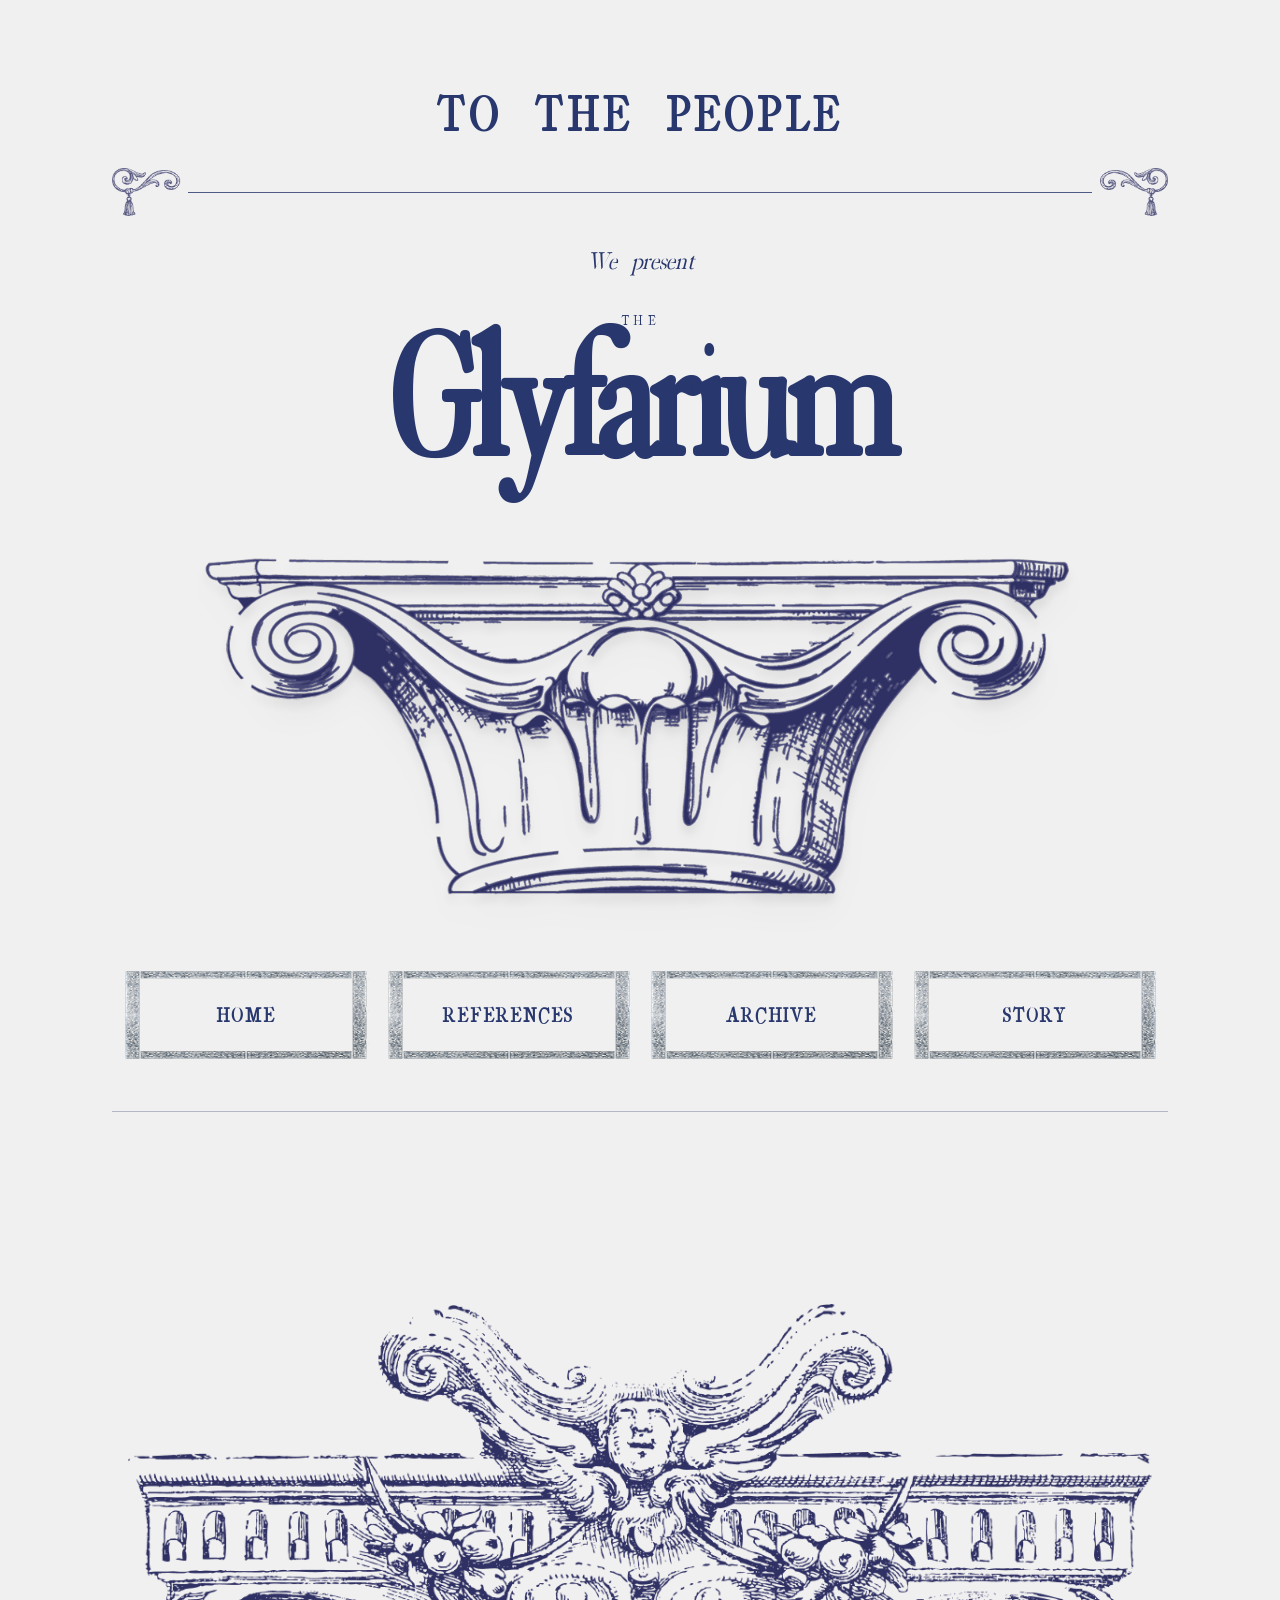
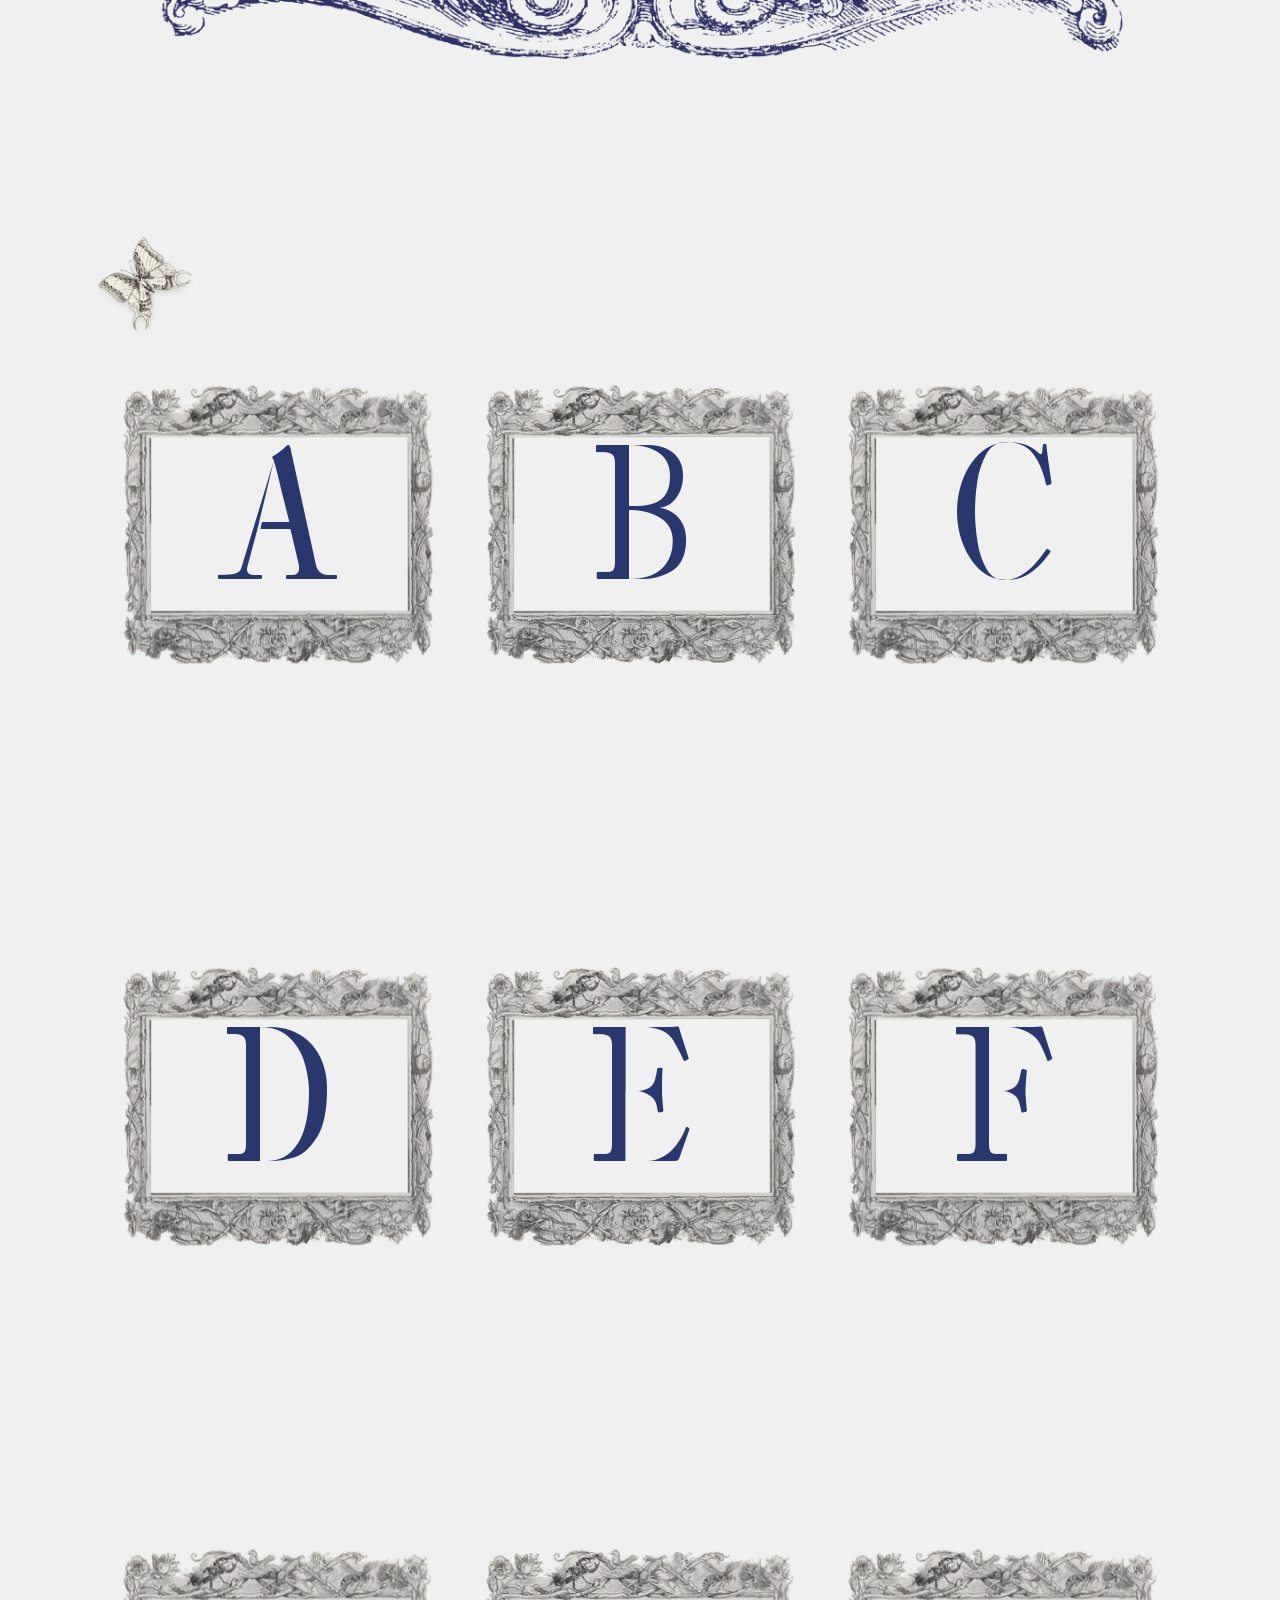
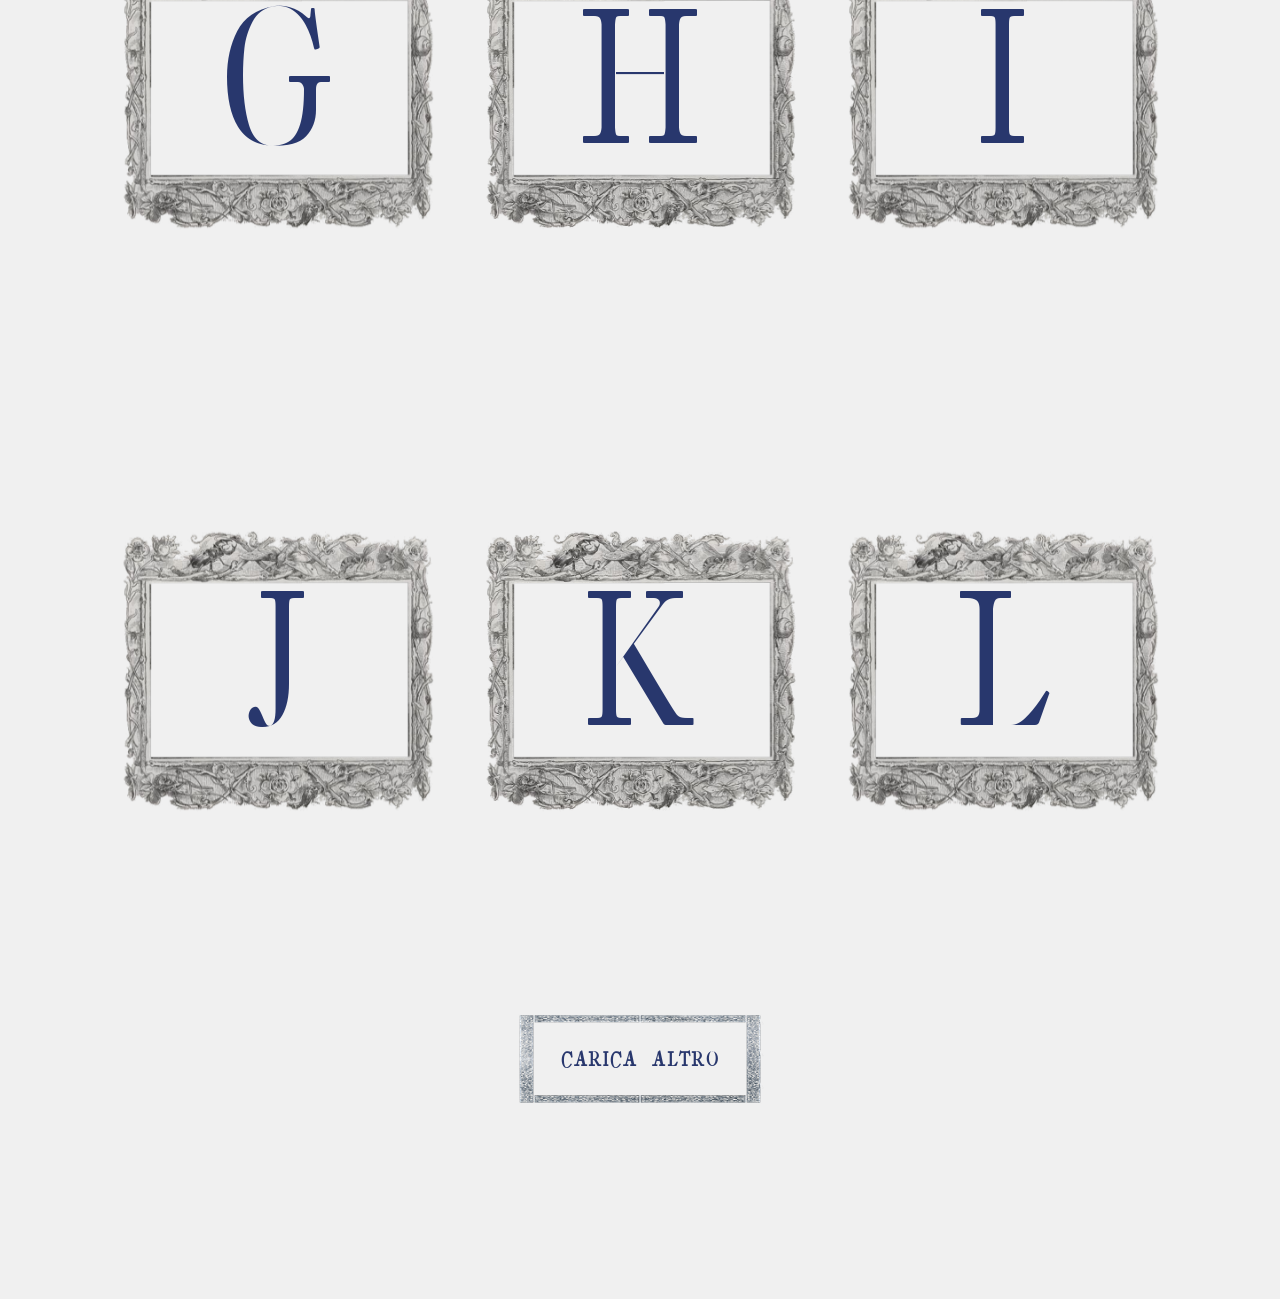
==== commit 7112bb5e: "Updated font" ====
--- a/public/archive.html
+++ b/public/archive.html
@@ -110,9 +110,8 @@
                                     class="absolute inset-0 w-full h-full object-contain pointer-events-none"
                                     alt="Frame" />
                                 <div class="relative z-10 flex flex-col items-center justify-center h-full pt-8 px-8">
-                                    <h3 class="text-5xl font-bold mb-2 text-brand-blue font-brand-custom">A</h3>
-                                    <h4
-                                        class="hidden text-xl font-bold mb-4 text-brand-blue font-brand-custom uppercase">
+                                    <h3 class="text-5xl mb-2 text-brand-blue font-brand-custom">A</h3>
+                                    <h4 class="hidden text-xl mb-4 text-brand-blue font-brand-custom uppercase">
                                         Cavalluccio Marino</h4>
                                     <p class="hidden text-sm font-serif leading-relaxed text-brand-blue text-left">
                                         Durante un’immersione nelle barriere coralline d’Egitto scorsi una creatura di
@@ -148,9 +147,8 @@
                                     class="absolute inset-0 w-full h-full object-contain pointer-events-none"
                                     alt="Frame" />
                                 <div class="relative z-10 flex flex-col items-center justify-center h-full pt-8 px-8">
-                                    <h3 class="text-5xl font-bold mb-2 text-brand-blue font-brand-custom">B</h3>
-                                    <h4
-                                        class="hidden text-xl font-bold mb-4 text-brand-blue font-brand-custom uppercase">
+                                    <h3 class="text-5xl mb-2 text-brand-blue font-brand-custom">B</h3>
+                                    <h4 class="hidden text-xl mb-4 text-brand-blue font-brand-custom uppercase">
                                         Orso</h4>
                                     <p class="hidden text-sm font-serif leading-relaxed text-brand-blue text-left">
                                         Durante un pomeriggio silenzioso nel cuore del bosco, fui colpito dalla presenza
@@ -188,9 +186,8 @@
                                     class="absolute inset-0 w-full h-full object-contain pointer-events-none"
                                     alt="Frame" />
                                 <div class="relative z-10 flex flex-col items-center justify-center h-full pt-8 px-8">
-                                    <h3 class="text-5xl font-bold mb-2 text-brand-blue font-brand-custom">C</h3>
-                                    <h4
-                                        class="hidden text-xl font-bold mb-4 text-brand-blue font-brand-custom uppercase">
+                                    <h3 class="text-5xl mb-2 text-brand-blue font-brand-custom">C</h3>
+                                    <h4 class="hidden text-xl mb-4 text-brand-blue font-brand-custom uppercase">
                                         Lumaca</h4>
                                     <p class="hidden text-sm font-serif leading-relaxed text-brand-blue text-left">
                                         Durante uno dei miei soggiorni in Scozia, mentre mi dedicavo al giardinaggio, il
@@ -226,9 +223,8 @@
                                     class="absolute inset-0 w-full h-full object-contain pointer-events-none"
                                     alt="Frame" />
                                 <div class="relative z-10 flex flex-col items-center justify-center h-full pt-8 px-8">
-                                    <h3 class="text-5xl font-bold mb-2 text-brand-blue font-brand-custom">D</h3>
-                                    <h4
-                                        class="hidden text-xl font-bold mb-4 text-brand-blue font-brand-custom uppercase">
+                                    <h3 class="text-5xl mb-2 text-brand-blue font-brand-custom">D</h3>
+                                    <h4 class="hidden text-xl mb-4 text-brand-blue font-brand-custom uppercase">
                                         Il
                                         Volo</h4>
                                     <p class="hidden text-sm font-serif leading-relaxed text-brand-blue text-left">
@@ -265,9 +261,8 @@
                                     class="absolute inset-0 w-full h-full object-contain pointer-events-none"
                                     alt="Frame" />
                                 <div class="relative z-10 flex flex-col items-center justify-center h-full pt-8 px-8">
-                                    <h3 class="text-5xl font-bold mb-2 text-brand-blue font-brand-custom">E</h3>
-                                    <h4
-                                        class="hidden text-xl font-bold mb-4 text-brand-blue font-brand-custom uppercase">
+                                    <h3 class="text-5xl mb-2 text-brand-blue font-brand-custom">E</h3>
+                                    <h4 class="hidden text-xl mb-4 text-brand-blue font-brand-custom uppercase">
                                         Farfalla</h4>
                                     <p class="hidden text-sm font-serif leading-relaxed text-brand-blue text-left">
                                         Durante una delle mie passeggiate in un prato fiorito, fui colta dalla delicata
@@ -303,9 +298,8 @@
                                     class="absolute inset-0 w-full h-full object-contain pointer-events-none"
                                     alt="Frame" />
                                 <div class="relative z-10 flex flex-col items-center justify-center h-full pt-8 px-8">
-                                    <h3 class="text-5xl font-bold mb-2 text-brand-blue font-brand-custom">F</h3>
-                                    <h4
-                                        class="hidden text-xl font-bold mb-4 text-brand-blue font-brand-custom uppercase">
+                                    <h3 class="text-5xl mb-2 text-brand-blue font-brand-custom">F</h3>
+                                    <h4 class="hidden text-xl mb-4 text-brand-blue font-brand-custom uppercase">
                                         Giraffa</h4>
                                     <p class="hidden text-sm font-serif leading-relaxed text-brand-blue text-left">
                                         Durante una delle mie escursioni nella savana, fui colta dall’eleganza di una
@@ -340,9 +334,8 @@
                                     class="absolute inset-0 w-full h-full object-contain pointer-events-none"
                                     alt="Frame" />
                                 <div class="relative z-10 flex flex-col items-center justify-center h-full pt-8 px-8">
-                                    <h3 class="text-5xl font-bold mb-2 text-brand-blue font-brand-custom">G</h3>
-                                    <h4
-                                        class="hidden text-xl font-bold mb-4 text-brand-blue font-brand-custom uppercase">
+                                    <h3 class="text-5xl mb-2 text-brand-blue font-brand-custom">G</h3>
+                                    <h4 class="hidden text-xl mb-4 text-brand-blue font-brand-custom uppercase">
                                         Geco
                                     </h4>
                                     <p class="hidden text-sm font-serif leading-relaxed text-brand-blue text-left">
@@ -378,9 +371,8 @@
                                     class="absolute inset-0 w-full h-full object-contain pointer-events-none"
                                     alt="Frame" />
                                 <div class="relative z-10 flex flex-col items-center justify-center h-full pt-8 px-8">
-                                    <h3 class="text-5xl font-bold mb-2 text-brand-blue font-brand-custom">H</h3>
-                                    <h4
-                                        class="hidden text-xl font-bold mb-4 text-brand-blue font-brand-custom uppercase">
+                                    <h3 class="text-5xl mb-2 text-brand-blue font-brand-custom">H</h3>
+                                    <h4 class="hidden text-xl mb-4 text-brand-blue font-brand-custom uppercase">
                                         Dromedario</h4>
                                     <p class="hidden text-sm font-serif leading-relaxed text-brand-blue text-left">
                                         Durante uno dei miei viaggi attraverso le aride distese desertiche, fui colta
@@ -415,9 +407,8 @@
                                     class="absolute inset-0 w-full h-full object-contain pointer-events-none"
                                     alt="Frame" />
                                 <div class="relative z-10 flex flex-col items-center justify-center h-full pt-8 px-8">
-                                    <h3 class="text-5xl font-bold mb-2 text-brand-blue font-brand-custom">I</h3>
-                                    <h4
-                                        class="hidden text-xl font-bold mb-4 text-brand-blue font-brand-custom uppercase">
+                                    <h3 class="text-5xl mb-2 text-brand-blue font-brand-custom">I</h3>
+                                    <h4 class="hidden text-xl mb-4 text-brand-blue font-brand-custom uppercase">
                                         Picchio</h4>
                                     <p class="hidden text-sm font-serif leading-relaxed text-brand-blue text-left">
                                         Durante una delle mie passeggiate nel bosco, fui colta dal ritmo preciso e
@@ -452,9 +443,8 @@
                                     class="absolute inset-0 w-full h-full object-contain pointer-events-none"
                                     alt="Frame" />
                                 <div class="relative z-10 flex flex-col items-center justify-center h-full pt-8 px-8">
-                                    <h3 class="text-5xl font-bold mb-2 text-brand-blue font-brand-custom">J</h3>
-                                    <h4
-                                        class="hidden text-xl font-bold mb-4 text-brand-blue font-brand-custom uppercase">
+                                    <h3 class="text-5xl mb-2 text-brand-blue font-brand-custom">J</h3>
+                                    <h4 class="hidden text-xl mb-4 text-brand-blue font-brand-custom uppercase">
                                         Toro
                                     </h4>
                                     <p class="hidden text-sm font-serif leading-relaxed text-brand-blue text-left">
@@ -490,9 +480,8 @@
                                     class="absolute inset-0 w-full h-full object-contain pointer-events-none"
                                     alt="Frame" />
                                 <div class="relative z-10 flex flex-col items-center justify-center h-full pt-8 px-8">
-                                    <h3 class="text-5xl font-bold mb-2 text-brand-blue font-brand-custom">K</h3>
-                                    <h4
-                                        class="hidden text-xl font-bold mb-4 text-brand-blue font-brand-custom uppercase">
+                                    <h3 class="text-5xl mb-2 text-brand-blue font-brand-custom">K</h3>
+                                    <h4 class="hidden text-xl mb-4 text-brand-blue font-brand-custom uppercase">
                                         Antilope</h4>
                                     <p class="hidden text-sm font-serif leading-relaxed text-brand-blue text-left">
                                         Durante una delle mie passeggiate tra le vaste praterie, fui colta dall’agilità
@@ -527,9 +516,8 @@
                                     class="absolute inset-0 w-full h-full object-contain pointer-events-none"
                                     alt="Frame" />
                                 <div class="relative z-10 flex flex-col items-center justify-center h-full pt-8 px-8">
-                                    <h3 class="text-5xl font-bold mb-2 text-brand-blue font-brand-custom">L</h3>
-                                    <h4
-                                        class="hidden text-xl font-bold mb-4 text-brand-blue font-brand-custom uppercase">
+                                    <h3 class="text-5xl mb-2 text-brand-blue font-brand-custom">L</h3>
+                                    <h4 class="hidden text-xl mb-4 text-brand-blue font-brand-custom uppercase">
                                         Verme
                                     </h4>
                                     <p class="hidden text-sm font-serif leading-relaxed text-brand-blue text-left">
@@ -565,9 +553,8 @@
                                     class="absolute inset-0 w-full h-full object-contain pointer-events-none"
                                     alt="Frame" />
                                 <div class="relative z-10 flex flex-col items-center justify-center h-full pt-8 px-8">
-                                    <h3 class="text-5xl font-bold mb-2 text-brand-blue font-brand-custom">M</h3>
-                                    <h4
-                                        class="hidden text-xl font-bold mb-4 text-brand-blue font-brand-custom uppercase">
+                                    <h3 class="text-5xl mb-2 text-brand-blue font-brand-custom">M</h3>
+                                    <h4 class="hidden text-xl mb-4 text-brand-blue font-brand-custom uppercase">
                                         Elefante</h4>
                                     <p class="hidden text-sm font-serif leading-relaxed text-brand-blue text-left">
                                         Durante una delle mie escursioni nelle terre selvagge, fui colta dall’imponenza
@@ -602,9 +589,8 @@
                                     class="absolute inset-0 w-full h-full object-contain pointer-events-none"
                                     alt="Frame" />
                                 <div class="relative z-10 flex flex-col items-center justify-center h-full pt-8 px-8">
-                                    <h3 class="text-5xl font-bold mb-2 text-brand-blue font-brand-custom">N</h3>
-                                    <h4
-                                        class="hidden text-xl font-bold mb-4 text-brand-blue font-brand-custom uppercase">
+                                    <h3 class="text-5xl mb-2 text-brand-blue font-brand-custom">N</h3>
+                                    <h4 class="hidden text-xl mb-4 text-brand-blue font-brand-custom uppercase">
                                         Montone</h4>
                                     <p class="hidden text-sm font-serif leading-relaxed text-brand-blue text-left">
                                         Durante una delle mie escursioni tra le montagne rocciose, fui colta dalla vista
@@ -640,9 +626,8 @@
                                     class="absolute inset-0 w-full h-full object-contain pointer-events-none"
                                     alt="Frame" />
                                 <div class="relative z-10 flex flex-col items-center justify-center h-full pt-8 px-8">
-                                    <h3 class="text-5xl font-bold mb-2 text-brand-blue font-brand-custom">O</h3>
-                                    <h4
-                                        class="hidden text-xl font-bold mb-4 text-brand-blue font-brand-custom uppercase">
+                                    <h3 class="text-5xl mb-2 text-brand-blue font-brand-custom">O</h3>
+                                    <h4 class="hidden text-xl mb-4 text-brand-blue font-brand-custom uppercase">
                                         Gufo
                                     </h4>
                                     <p class="hidden text-sm font-serif leading-relaxed text-brand-blue text-left">
@@ -678,9 +663,8 @@
                                     class="absolute inset-0 w-full h-full object-contain pointer-events-none"
                                     alt="Frame" />
                                 <div class="relative z-10 flex flex-col items-center justify-center h-full pt-8 px-8">
-                                    <h3 class="text-5xl font-bold mb-2 text-brand-blue font-brand-custom">P</h3>
-                                    <h4
-                                        class="hidden text-xl font-bold mb-4 text-brand-blue font-brand-custom uppercase">
+                                    <h3 class="text-5xl mb-2 text-brand-blue font-brand-custom">P</h3>
+                                    <h4 class="hidden text-xl mb-4 text-brand-blue font-brand-custom uppercase">
                                         Tacchino</h4>
                                     <p class="hidden text-sm font-serif leading-relaxed text-brand-blue text-left">
                                         Durante una delle mie passeggiate in campagna, fui colta dallo sguardo fiero di
@@ -715,9 +699,8 @@
                                     class="absolute inset-0 w-full h-full object-contain pointer-events-none"
                                     alt="Frame" />
                                 <div class="relative z-10 flex flex-col items-center justify-center h-full pt-8 px-8">
-                                    <h3 class="text-5xl font-bold mb-2 text-brand-blue font-brand-custom">Q</h3>
-                                    <h4
-                                        class="hidden text-xl font-bold mb-4 text-brand-blue font-brand-custom uppercase">
+                                    <h3 class="text-5xl mb-2 text-brand-blue font-brand-custom">Q</h3>
+                                    <h4 class="hidden text-xl mb-4 text-brand-blue font-brand-custom uppercase">
                                         Mucca
                                     </h4>
                                     <p class="hidden text-sm font-serif leading-relaxed text-brand-blue text-left">
@@ -753,7 +736,7 @@
                                     class="absolute inset-0 w-full h-full object-contain pointer-events-none"
                                     alt="Frame" />
                                 <div class="relative z-10 flex flex-col items-center justify-center h-full pt-8 px-8">
-                                    <h3 class="text-5xl font-bold mb-6 text-brand-blue font-brand-custom">R</h3>
+                                    <h3 class="text-5xl mb-6 text-brand-blue font-brand-custom">R</h3>
                                     <button
                                         class="read-more-btn mt-6 px-6 py-2 border border-brand-blue text-brand-blue font-bold uppercase text-xs tracking-widest hover:bg-brand-blue hover:text-brand-cream transition-colors z-20">Di
                                         più</button>
@@ -781,9 +764,8 @@
                                     class="absolute inset-0 w-full h-full object-contain pointer-events-none"
                                     alt="Frame" />
                                 <div class="relative z-10 flex flex-col items-center justify-center h-full pt-8 px-8">
-                                    <h3 class="text-5xl font-bold mb-2 text-brand-blue font-brand-custom">S</h3>
-                                    <h4
-                                        class="hidden text-xl font-bold mb-4 text-brand-blue font-brand-custom uppercase">
+                                    <h3 class="text-5xl mb-2 text-brand-blue font-brand-custom">S</h3>
+                                    <h4 class="hidden text-xl mb-4 text-brand-blue font-brand-custom uppercase">
                                         Serpente</h4>
                                     <p class="hidden text-sm font-serif leading-relaxed text-brand-blue text-left">
                                         Durante una passeggiata tra le ombre del bosco, mi accadde di scorgere un
@@ -818,9 +800,8 @@
                                     class="absolute inset-0 w-full h-full object-contain pointer-events-none"
                                     alt="Frame" />
                                 <div class="relative z-10 flex flex-col items-center justify-center h-full pt-8 px-8">
-                                    <h3 class="text-5xl font-bold mb-2 text-brand-blue font-brand-custom">T</h3>
-                                    <h4
-                                        class="hidden text-xl font-bold mb-4 text-brand-blue font-brand-custom uppercase">
+                                    <h3 class="text-5xl mb-2 text-brand-blue font-brand-custom">T</h3>
+                                    <h4 class="hidden text-xl mb-4 text-brand-blue font-brand-custom uppercase">
                                         Squalo Martello</h4>
                                     <p class="hidden text-sm font-serif leading-relaxed text-brand-blue text-left">
                                         Durante una delle mie immersioni nelle calde acque tropicali, fui colta dallo
@@ -855,7 +836,7 @@
                                     class="absolute inset-0 w-full h-full object-contain pointer-events-none"
                                     alt="Frame" />
                                 <div class="relative z-10 flex flex-col items-center justify-center h-full pt-8 px-8">
-                                    <h3 class="text-5xl font-bold mb-6 text-brand-blue font-brand-custom">U</h3>
+                                    <h3 class="text-5xl mb-6 text-brand-blue font-brand-custom">U</h3>
                                     <button
                                         class="read-more-btn mt-6 px-6 py-2 border border-brand-blue text-brand-blue font-bold uppercase text-xs tracking-widest hover:bg-brand-blue hover:text-brand-cream transition-colors z-20">Di
                                         più</button>
@@ -883,7 +864,7 @@
                                     class="absolute inset-0 w-full h-full object-contain pointer-events-none"
                                     alt="Frame" />
                                 <div class="relative z-10 flex flex-col items-center justify-center h-full pt-8 px-8">
-                                    <h3 class="text-5xl font-bold mb-6 text-brand-blue font-brand-custom">V</h3>
+                                    <h3 class="text-5xl mb-6 text-brand-blue font-brand-custom">V</h3>
                                     <button
                                         class="read-more-btn mt-6 px-6 py-2 border border-brand-blue text-brand-blue font-bold uppercase text-xs tracking-widest hover:bg-brand-blue hover:text-brand-cream transition-colors z-20">Di
                                         più</button>
@@ -911,9 +892,8 @@
                                     class="absolute inset-0 w-full h-full object-contain pointer-events-none"
                                     alt="Frame" />
                                 <div class="relative z-10 flex flex-col items-center justify-center h-full pt-8 px-8">
-                                    <h3 class="text-5xl font-bold mb-2 text-brand-blue font-brand-custom">W</h3>
-                                    <h4
-                                        class="hidden text-xl font-bold mb-4 text-brand-blue font-brand-custom uppercase">
+                                    <h3 class="text-5xl mb-2 text-brand-blue font-brand-custom">W</h3>
+                                    <h4 class="hidden text-xl mb-4 text-brand-blue font-brand-custom uppercase">
                                         Bue
                                     </h4>
                                     <p class="hidden text-sm font-serif leading-relaxed text-brand-blue text-left">
@@ -950,9 +930,8 @@
                                     class="absolute inset-0 w-full h-full object-contain pointer-events-none"
                                     alt="Frame" />
                                 <div class="relative z-10 flex flex-col items-center justify-center h-full pt-8 px-8">
-                                    <h3 class="text-5xl font-bold mb-2 text-brand-blue font-brand-custom">X</h3>
-                                    <h4
-                                        class="hidden text-xl font-bold mb-4 text-brand-blue font-brand-custom uppercase">
+                                    <h3 class="text-5xl mb-2 text-brand-blue font-brand-custom">X</h3>
+                                    <h4 class="hidden text-xl mb-4 text-brand-blue font-brand-custom uppercase">
                                         Camaleonte</h4>
                                     <p class="hidden text-sm font-serif leading-relaxed text-brand-blue text-left">
                                         Durante una camminata lenta nella vegetazione fitta, fui colpito da un
@@ -990,9 +969,8 @@
                                     class="absolute inset-0 w-full h-full object-contain pointer-events-none"
                                     alt="Frame" />
                                 <div class="relative z-10 flex flex-col items-center justify-center h-full pt-8 px-8">
-                                    <h3 class="text-5xl font-bold mb-2 text-brand-blue font-brand-custom">Y</h3>
-                                    <h4
-                                        class="hidden text-xl font-bold mb-4 text-brand-blue font-brand-custom uppercase">
+                                    <h3 class="text-5xl mb-2 text-brand-blue font-brand-custom">Y</h3>
+                                    <h4 class="hidden text-xl mb-4 text-brand-blue font-brand-custom uppercase">
                                         Scimmia</h4>
                                     <p class="hidden text-sm font-serif leading-relaxed text-brand-blue text-left">
                                         Durante una delle mie osservazioni nella foresta tropicale, fui colta
@@ -1027,9 +1005,8 @@
                                     class="absolute inset-0 w-full h-full object-contain pointer-events-none"
                                     alt="Frame" />
                                 <div class="relative z-10 flex flex-col items-center justify-center h-full pt-8 px-8">
-                                    <h3 class="text-5xl font-bold mb-2 text-brand-blue font-brand-custom">Z</h3>
-                                    <h4
-                                        class="hidden text-xl font-bold mb-4 text-brand-blue font-brand-custom uppercase">
+                                    <h3 class="text-5xl mb-2 text-brand-blue font-brand-custom">Z</h3>
+                                    <h4 class="hidden text-xl mb-4 text-brand-blue font-brand-custom uppercase">
                                         Mantide Religiosa</h4>
                                     <p class="hidden text-sm font-serif leading-relaxed text-brand-blue text-left">
                                         Durante una calda giornata estiva, mentre osservavo con attenzione il giardino,
--- a/public/assets/style.css
+++ b/public/assets/style.css
@@ -1 +1 @@
-*,:after,:before{--tw-border-spacing-x:0;--tw-border-spacing-y:0;--tw-translate-x:0;--tw-translate-y:0;--tw-rotate:0;--tw-skew-x:0;--tw-skew-y:0;--tw-scale-x:1;--tw-scale-y:1;--tw-pan-x: ;--tw-pan-y: ;--tw-pinch-zoom: ;--tw-scroll-snap-strictness:proximity;--tw-gradient-from-position: ;--tw-gradient-via-position: ;--tw-gradient-to-position: ;--tw-ordinal: ;--tw-slashed-zero: ;--tw-numeric-figure: ;--tw-numeric-spacing: ;--tw-numeric-fraction: ;--tw-ring-inset: ;--tw-ring-offset-width:0px;--tw-ring-offset-color:#fff;--tw-ring-color:rgba(59,130,246,.5);--tw-ring-offset-shadow:0 0 #0000;--tw-ring-shadow:0 0 #0000;--tw-shadow:0 0 #0000;--tw-shadow-colored:0 0 #0000;--tw-blur: ;--tw-brightness: ;--tw-contrast: ;--tw-grayscale: ;--tw-hue-rotate: ;--tw-invert: ;--tw-saturate: ;--tw-sepia: ;--tw-drop-shadow: ;--tw-backdrop-blur: ;--tw-backdrop-brightness: ;--tw-backdrop-contrast: ;--tw-backdrop-grayscale: ;--tw-backdrop-hue-rotate: ;--tw-backdrop-invert: ;--tw-backdrop-opacity: ;--tw-backdrop-saturate: ;--tw-backdrop-sepia: ;--tw-contain-size: ;--tw-contain-layout: ;--tw-contain-paint: ;--tw-contain-style: }::backdrop{--tw-border-spacing-x:0;--tw-border-spacing-y:0;--tw-translate-x:0;--tw-translate-y:0;--tw-rotate:0;--tw-skew-x:0;--tw-skew-y:0;--tw-scale-x:1;--tw-scale-y:1;--tw-pan-x: ;--tw-pan-y: ;--tw-pinch-zoom: ;--tw-scroll-snap-strictness:proximity;--tw-gradient-from-position: ;--tw-gradient-via-position: ;--tw-gradient-to-position: ;--tw-ordinal: ;--tw-slashed-zero: ;--tw-numeric-figure: ;--tw-numeric-spacing: ;--tw-numeric-fraction: ;--tw-ring-inset: ;--tw-ring-offset-width:0px;--tw-ring-offset-color:#fff;--tw-ring-color:rgba(59,130,246,.5);--tw-ring-offset-shadow:0 0 #0000;--tw-ring-shadow:0 0 #0000;--tw-shadow:0 0 #0000;--tw-shadow-colored:0 0 #0000;--tw-blur: ;--tw-brightness: ;--tw-contrast: ;--tw-grayscale: ;--tw-hue-rotate: ;--tw-invert: ;--tw-saturate: ;--tw-sepia: ;--tw-drop-shadow: ;--tw-backdrop-blur: ;--tw-backdrop-brightness: ;--tw-backdrop-contrast: ;--tw-backdrop-grayscale: ;--tw-backdrop-hue-rotate: ;--tw-backdrop-invert: ;--tw-backdrop-opacity: ;--tw-backdrop-saturate: ;--tw-backdrop-sepia: ;--tw-contain-size: ;--tw-contain-layout: ;--tw-contain-paint: ;--tw-contain-style: }/*! tailwindcss v3.4.17 | MIT License | https://tailwindcss.com*/*,:after,:before{box-sizing:border-box;border:0 solid #e5e7eb}:after,:before{--tw-content:""}:host,html{line-height:1.5;-webkit-text-size-adjust:100%;-moz-tab-size:4;-o-tab-size:4;tab-size:4;font-family:-apple-system,BlinkMacSystemFont,SF Pro Display,Segoe UI,Roboto,Helvetica Neue,Arial,sans-serif;font-feature-settings:normal;font-variation-settings:normal;-webkit-tap-highlight-color:transparent}body{margin:0;line-height:inherit}hr{height:0;color:inherit;border-top-width:1px}abbr:where([title]){-webkit-text-decoration:underline dotted;text-decoration:underline dotted}h1,h2,h3,h4,h5,h6{font-size:inherit;font-weight:inherit}a{color:inherit;text-decoration:inherit}b,strong{font-weight:bolder}code,kbd,pre,samp{font-family:ui-monospace,SFMono-Regular,Menlo,Monaco,Consolas,Liberation Mono,Courier New,monospace;font-feature-settings:normal;font-variation-settings:normal;font-size:1em}small{font-size:80%}sub,sup{font-size:75%;line-height:0;position:relative;vertical-align:baseline}sub{bottom:-.25em}sup{top:-.5em}table{text-indent:0;border-color:inherit;border-collapse:collapse}button,input,optgroup,select,textarea{font-family:inherit;font-feature-settings:inherit;font-variation-settings:inherit;font-size:100%;font-weight:inherit;line-height:inherit;letter-spacing:inherit;color:inherit;margin:0;padding:0}button,select{text-transform:none}button,input:where([type=button]),input:where([type=reset]),input:where([type=submit]){-webkit-appearance:button;background-color:transparent;background-image:none}:-moz-focusring{outline:auto}:-moz-ui-invalid{box-shadow:none}progress{vertical-align:baseline}::-webkit-inner-spin-button,::-webkit-outer-spin-button{height:auto}[type=search]{-webkit-appearance:textfield;outline-offset:-2px}::-webkit-search-decoration{-webkit-appearance:none}::-webkit-file-upload-button{-webkit-appearance:button;font:inherit}summary{display:list-item}blockquote,dd,dl,figure,h1,h2,h3,h4,h5,h6,hr,p,pre{margin:0}fieldset{margin:0}fieldset,legend{padding:0}menu,ol,ul{list-style:none;margin:0;padding:0}dialog{padding:0}textarea{resize:vertical}input::-moz-placeholder,textarea::-moz-placeholder{opacity:1;color:#9ca3af}input::placeholder,textarea::placeholder{opacity:1;color:#9ca3af}[role=button],button{cursor:pointer}:disabled{cursor:default}audio,canvas,embed,iframe,img,object,svg,video{display:block;vertical-align:middle}img,video{max-width:100%;height:auto}[hidden]:where(:not([hidden=until-found])){display:none}.pointer-events-none{pointer-events:none}.fixed{position:fixed}.absolute{position:absolute}.relative{position:relative}.inset-0{inset:0}.inset-2{inset:.5rem}.-left-8{left:-2rem}.-top-8{top:-2rem}.bottom-6{bottom:1.5rem}.left-6{left:1.5rem}.right-4{right:1rem}.top-4{top:1rem}.z-10{z-index:10}.z-20{z-index:20}.z-50{z-index:50}.float-left{float:left}.mx-4{margin-left:1rem;margin-right:1rem}.mx-auto{margin-left:auto;margin-right:auto}.my-8{margin-top:2rem;margin-bottom:2rem}.mb-12{margin-bottom:3rem}.mb-16{margin-bottom:4rem}.mb-2{margin-bottom:.5rem}.mb-4{margin-bottom:1rem}.mb-6{margin-bottom:1.5rem}.mb-8{margin-bottom:2rem}.mr-4{margin-right:1rem}.mt-16{margin-top:4rem}.mt-2{margin-top:.5rem}.mt-32{margin-top:8rem}.mt-4{margin-top:1rem}.mt-6{margin-top:1.5rem}.mt-8{margin-top:2rem}.flex{display:flex}.inline-flex{display:inline-flex}.grid{display:grid}.hidden{display:none}.aspect-\[4\/5\]{aspect-ratio:4/5}.h-12{height:3rem}.h-24{height:6rem}.h-8{height:2rem}.h-\[550px\]{height:550px}.h-auto{height:auto}.h-full{height:100%}.h-px{height:1px}.min-h-\[50vh\]{min-height:50vh}.min-h-screen{min-height:100vh}.w-12{width:3rem}.w-32{width:8rem}.w-64{width:16rem}.w-auto{width:auto}.w-full{width:100%}.max-w-2xl{max-width:42rem}.max-w-4xl{max-width:56rem}.max-w-5xl{max-width:64rem}.max-w-6xl{max-width:72rem}.max-w-\[450px\]{max-width:450px}.max-w-\[85\%\]{max-width:85%}.-rotate-12{--tw-rotate:-12deg}.-rotate-12,.scale-100{transform:translate(var(--tw-translate-x),var(--tw-translate-y)) rotate(var(--tw-rotate)) skewX(var(--tw-skew-x)) skewY(var(--tw-skew-y)) scaleX(var(--tw-scale-x)) scaleY(var(--tw-scale-y))}.scale-100{--tw-scale-x:1;--tw-scale-y:1}.scale-95{--tw-scale-x:.95;--tw-scale-y:.95}.scale-95,.scale-x-\[-1\]{transform:translate(var(--tw-translate-x),var(--tw-translate-y)) rotate(var(--tw-rotate)) skewX(var(--tw-skew-x)) skewY(var(--tw-skew-y)) scaleX(var(--tw-scale-x)) scaleY(var(--tw-scale-y))}.scale-x-\[-1\]{--tw-scale-x:-1}.scale-y-110{--tw-scale-y:1.1}.scale-y-110,.transform{transform:translate(var(--tw-translate-x),var(--tw-translate-y)) rotate(var(--tw-rotate)) skewX(var(--tw-skew-x)) skewY(var(--tw-skew-y)) scaleX(var(--tw-scale-x)) scaleY(var(--tw-scale-y))}.grid-cols-1{grid-template-columns:repeat(1,minmax(0,1fr))}.flex-col{flex-direction:column}.flex-wrap{flex-wrap:wrap}.items-start{align-items:flex-start}.items-center{align-items:center}.justify-center{justify-content:center}.justify-items-center{justify-items:center}.gap-12{gap:3rem}.gap-2{gap:.5rem}.gap-4{gap:1rem}.gap-8{gap:2rem}.space-y-24>:not([hidden])~:not([hidden]){--tw-space-y-reverse:0;margin-top:calc(6rem*(1 - var(--tw-space-y-reverse)));margin-bottom:calc(6rem*var(--tw-space-y-reverse))}.divide-y>:not([hidden])~:not([hidden]){--tw-divide-y-reverse:0;border-top-width:calc(1px*(1 - var(--tw-divide-y-reverse)));border-bottom-width:calc(1px*var(--tw-divide-y-reverse))}.divide-brand-blue\/30>:not([hidden])~:not([hidden]){border-color:rgba(40,55,109,.3)}.overflow-hidden{overflow:hidden}.overflow-x-hidden{overflow-x:hidden}.scroll-smooth{scroll-behavior:smooth}.border{border-width:1px}.border-b{border-bottom-width:1px}.border-l-2{border-left-width:2px}.border-l-4{border-left-width:4px}.border-brand-blue{--tw-border-opacity:1;border-color:rgb(40 55 109/var(--tw-border-opacity,1))}.border-brand-blue\/10{border-color:rgba(40,55,109,.1)}.border-brand-blue\/20{border-color:rgba(40,55,109,.2)}.border-brand-blue\/30{border-color:rgba(40,55,109,.3)}.bg-brand-blue{--tw-bg-opacity:1;background-color:rgb(40 55 109/var(--tw-bg-opacity,1))}.bg-brand-blue\/5{background-color:rgba(40,55,109,.05)}.bg-brand-cream{--tw-bg-opacity:1;background-color:rgb(240 240 240/var(--tw-bg-opacity,1))}.bg-brand-cream\/90{background-color:hsla(0,0%,94%,.9)}.bg-transparent{background-color:transparent}.bg-white{--tw-bg-opacity:1;background-color:rgb(255 255 255/var(--tw-bg-opacity,1))}.object-contain{-o-object-fit:contain;object-fit:contain}.object-fill{-o-object-fit:fill;object-fit:fill}.p-12{padding:3rem}.p-4{padding:1rem}.p-6{padding:1.5rem}.px-4{padding-left:1rem;padding-right:1rem}.px-6{padding-left:1.5rem;padding-right:1.5rem}.px-8{padding-left:2rem;padding-right:2rem}.py-16{padding-top:4rem;padding-bottom:4rem}.py-2{padding-top:.5rem;padding-bottom:.5rem}.py-24{padding-top:6rem;padding-bottom:6rem}.pb-12{padding-bottom:3rem}.pb-16{padding-bottom:4rem}.pb-24{padding-bottom:6rem}.pl-4{padding-left:1rem}.pl-6{padding-left:1.5rem}.pt-1{padding-top:.25rem}.pt-16{padding-top:4rem}.pt-24{padding-top:6rem}.pt-8{padding-top:2rem}.text-center{text-align:center}.text-justify{text-align:justify}.font-brand-custom{font-family:GlyfariumDef,serif}.font-serif{font-family:Georgia,Cambria,Times New Roman,Times,serif}.text-2xl{font-size:1.5rem;line-height:2rem}.text-3xl{font-size:1.875rem;line-height:2.25rem}.text-4xl{font-size:2.25rem;line-height:2.5rem}.text-5xl{font-size:3rem;line-height:1}.text-6xl{font-size:3.75rem;line-height:1}.text-9xl{font-size:8rem;line-height:1}.text-\[12rem\]{font-size:12rem}.text-\[12vw\]{font-size:12vw}.text-\[15rem\]{font-size:15rem}.text-base{font-size:1rem;line-height:1.5rem}.text-lg{font-size:1.125rem;line-height:1.75rem}.text-sm{font-size:.875rem;line-height:1.25rem}.text-xl{font-size:1.25rem;line-height:1.75rem}.text-xs{font-size:.75rem;line-height:1rem}.font-bold{font-weight:700}.uppercase{text-transform:uppercase}.italic{font-style:italic}.leading-\[0\.7\]{line-height:.7}.leading-loose{line-height:2}.leading-none{line-height:1}.leading-relaxed{line-height:1.625}.tracking-\[0\.3em\]{letter-spacing:.3em}.tracking-tighter{letter-spacing:-.05em}.tracking-widest{letter-spacing:.1em}.text-brand-blue{--tw-text-opacity:1;color:rgb(40 55 109/var(--tw-text-opacity,1))}.text-brand-blue\/30{color:rgba(40,55,109,.3)}.text-brand-blue\/50{color:rgba(40,55,109,.5)}.text-brand-blue\/60{color:rgba(40,55,109,.6)}.text-brand-blue\/70{color:rgba(40,55,109,.7)}.text-brand-cream{--tw-text-opacity:1;color:rgb(240 240 240/var(--tw-text-opacity,1))}.antialiased{-webkit-font-smoothing:antialiased;-moz-osx-font-smoothing:grayscale}.opacity-0{opacity:0}.opacity-10{opacity:.1}.opacity-60{opacity:.6}.opacity-80{opacity:.8}.shadow-2xl{--tw-shadow:0 25px 50px -12px rgba(0,0,0,.25);--tw-shadow-colored:0 25px 50px -12px var(--tw-shadow-color);box-shadow:var(--tw-ring-offset-shadow,0 0 #0000),var(--tw-ring-shadow,0 0 #0000),var(--tw-shadow)}.drop-shadow-md{--tw-drop-shadow:drop-shadow(0 4px 3px rgba(0,0,0,.07)) drop-shadow(0 2px 2px rgba(0,0,0,.06))}.drop-shadow-md,.drop-shadow-xl{filter:var(--tw-blur) var(--tw-brightness) var(--tw-contrast) var(--tw-grayscale) var(--tw-hue-rotate) var(--tw-invert) var(--tw-saturate) var(--tw-sepia) var(--tw-drop-shadow)}.drop-shadow-xl{--tw-drop-shadow:drop-shadow(0 20px 13px rgba(0,0,0,.03)) drop-shadow(0 8px 5px rgba(0,0,0,.08))}.invert{--tw-invert:invert(100%)}.filter,.invert{filter:var(--tw-blur) var(--tw-brightness) var(--tw-contrast) var(--tw-grayscale) var(--tw-hue-rotate) var(--tw-invert) var(--tw-saturate) var(--tw-sepia) var(--tw-drop-shadow)}.backdrop-blur-sm{--tw-backdrop-blur:blur(4px);-webkit-backdrop-filter:var(--tw-backdrop-blur) var(--tw-backdrop-brightness) var(--tw-backdrop-contrast) var(--tw-backdrop-grayscale) var(--tw-backdrop-hue-rotate) var(--tw-backdrop-invert) var(--tw-backdrop-opacity) var(--tw-backdrop-saturate) var(--tw-backdrop-sepia);backdrop-filter:var(--tw-backdrop-blur) var(--tw-backdrop-brightness) var(--tw-backdrop-contrast) var(--tw-backdrop-grayscale) var(--tw-backdrop-hue-rotate) var(--tw-backdrop-invert) var(--tw-backdrop-opacity) var(--tw-backdrop-saturate) var(--tw-backdrop-sepia)}.transition{transition-property:color,background-color,border-color,text-decoration-color,fill,stroke,opacity,box-shadow,transform,filter,-webkit-backdrop-filter;transition-property:color,background-color,border-color,text-decoration-color,fill,stroke,opacity,box-shadow,transform,filter,backdrop-filter;transition-property:color,background-color,border-color,text-decoration-color,fill,stroke,opacity,box-shadow,transform,filter,backdrop-filter,-webkit-backdrop-filter;transition-timing-function:cubic-bezier(.4,0,.2,1);transition-duration:.15s}.transition-colors{transition-property:color,background-color,border-color,text-decoration-color,fill,stroke;transition-timing-function:cubic-bezier(.4,0,.2,1);transition-duration:.15s}.transition-opacity{transition-property:opacity;transition-timing-function:cubic-bezier(.4,0,.2,1);transition-duration:.15s}.transition-transform{transition-property:transform;transition-timing-function:cubic-bezier(.4,0,.2,1);transition-duration:.15s}.duration-300{transition-duration:.3s}.duration-500{transition-duration:.5s}.ease-out{transition-timing-function:cubic-bezier(0,0,.2,1)}@font-face{font-family:GlyfariumDef;src:url(font_def.otf);font-weight:400;font-style:normal}.perspective-1000{perspective:1000px}.transform-style-3d{transform-style:preserve-3d}.backface-hidden{backface-visibility:hidden}.group:hover .group-hover\:rotate-y-180,.rotate-y-180{transform:rotateY(180deg)}.first-letter\:float-left:first-letter{float:left}.first-letter\:mr-2:first-letter{margin-right:.5rem}.first-letter\:mt-\[-6px\]:first-letter{margin-top:-6px}.first-letter\:font-brand-custom:first-letter{font-family:GlyfariumDef,serif}.first-letter\:text-4xl:first-letter{font-size:2.25rem;line-height:2.5rem}.selection\:bg-brand-blue ::-moz-selection{--tw-bg-opacity:1;background-color:rgb(40 55 109/var(--tw-bg-opacity,1))}.selection\:bg-brand-blue ::selection{--tw-bg-opacity:1;background-color:rgb(40 55 109/var(--tw-bg-opacity,1))}.selection\:text-brand-cream ::-moz-selection{--tw-text-opacity:1;color:rgb(240 240 240/var(--tw-text-opacity,1))}.selection\:text-brand-cream ::selection{--tw-text-opacity:1;color:rgb(240 240 240/var(--tw-text-opacity,1))}.selection\:bg-brand-blue::-moz-selection{--tw-bg-opacity:1;background-color:rgb(40 55 109/var(--tw-bg-opacity,1))}.selection\:bg-brand-blue::selection{--tw-bg-opacity:1;background-color:rgb(40 55 109/var(--tw-bg-opacity,1))}.selection\:text-brand-cream::-moz-selection{--tw-text-opacity:1;color:rgb(240 240 240/var(--tw-text-opacity,1))}.selection\:text-brand-cream::selection{--tw-text-opacity:1;color:rgb(240 240 240/var(--tw-text-opacity,1))}.hover\:scale-105:hover{--tw-scale-x:1.05;--tw-scale-y:1.05;transform:translate(var(--tw-translate-x),var(--tw-translate-y)) rotate(var(--tw-rotate)) skewX(var(--tw-skew-x)) skewY(var(--tw-skew-y)) scaleX(var(--tw-scale-x)) scaleY(var(--tw-scale-y))}.hover\:bg-brand-blue:hover{--tw-bg-opacity:1;background-color:rgb(40 55 109/var(--tw-bg-opacity,1))}.hover\:bg-opacity-80:hover{--tw-bg-opacity:0.8}.hover\:text-brand-cream:hover{--tw-text-opacity:1;color:rgb(240 240 240/var(--tw-text-opacity,1))}@media (min-width:768px){.md\:h-12{height:3rem}.md\:h-\[600px\]{height:600px}.md\:grid-cols-2{grid-template-columns:repeat(2,minmax(0,1fr))}.md\:gap-24{gap:6rem}.md\:gap-8{gap:2rem}.md\:p-16{padding:4rem}.md\:px-16{padding-left:4rem;padding-right:4rem}.md\:text-4xl{font-size:2.25rem;line-height:2.5rem}.md\:text-5xl{font-size:3rem;line-height:1}.md\:text-7xl{font-size:4.5rem;line-height:1}.md\:text-\[20rem\]{font-size:20rem}.md\:text-xl{font-size:1.25rem;line-height:1.75rem}}@media (min-width:1024px){.lg\:grid-cols-3{grid-template-columns:repeat(3,minmax(0,1fr))}}+*,:after,:before{--tw-border-spacing-x:0;--tw-border-spacing-y:0;--tw-translate-x:0;--tw-translate-y:0;--tw-rotate:0;--tw-skew-x:0;--tw-skew-y:0;--tw-scale-x:1;--tw-scale-y:1;--tw-pan-x: ;--tw-pan-y: ;--tw-pinch-zoom: ;--tw-scroll-snap-strictness:proximity;--tw-gradient-from-position: ;--tw-gradient-via-position: ;--tw-gradient-to-position: ;--tw-ordinal: ;--tw-slashed-zero: ;--tw-numeric-figure: ;--tw-numeric-spacing: ;--tw-numeric-fraction: ;--tw-ring-inset: ;--tw-ring-offset-width:0px;--tw-ring-offset-color:#fff;--tw-ring-color:rgba(59,130,246,.5);--tw-ring-offset-shadow:0 0 #0000;--tw-ring-shadow:0 0 #0000;--tw-shadow:0 0 #0000;--tw-shadow-colored:0 0 #0000;--tw-blur: ;--tw-brightness: ;--tw-contrast: ;--tw-grayscale: ;--tw-hue-rotate: ;--tw-invert: ;--tw-saturate: ;--tw-sepia: ;--tw-drop-shadow: ;--tw-backdrop-blur: ;--tw-backdrop-brightness: ;--tw-backdrop-contrast: ;--tw-backdrop-grayscale: ;--tw-backdrop-hue-rotate: ;--tw-backdrop-invert: ;--tw-backdrop-opacity: ;--tw-backdrop-saturate: ;--tw-backdrop-sepia: ;--tw-contain-size: ;--tw-contain-layout: ;--tw-contain-paint: ;--tw-contain-style: }::backdrop{--tw-border-spacing-x:0;--tw-border-spacing-y:0;--tw-translate-x:0;--tw-translate-y:0;--tw-rotate:0;--tw-skew-x:0;--tw-skew-y:0;--tw-scale-x:1;--tw-scale-y:1;--tw-pan-x: ;--tw-pan-y: ;--tw-pinch-zoom: ;--tw-scroll-snap-strictness:proximity;--tw-gradient-from-position: ;--tw-gradient-via-position: ;--tw-gradient-to-position: ;--tw-ordinal: ;--tw-slashed-zero: ;--tw-numeric-figure: ;--tw-numeric-spacing: ;--tw-numeric-fraction: ;--tw-ring-inset: ;--tw-ring-offset-width:0px;--tw-ring-offset-color:#fff;--tw-ring-color:rgba(59,130,246,.5);--tw-ring-offset-shadow:0 0 #0000;--tw-ring-shadow:0 0 #0000;--tw-shadow:0 0 #0000;--tw-shadow-colored:0 0 #0000;--tw-blur: ;--tw-brightness: ;--tw-contrast: ;--tw-grayscale: ;--tw-hue-rotate: ;--tw-invert: ;--tw-saturate: ;--tw-sepia: ;--tw-drop-shadow: ;--tw-backdrop-blur: ;--tw-backdrop-brightness: ;--tw-backdrop-contrast: ;--tw-backdrop-grayscale: ;--tw-backdrop-hue-rotate: ;--tw-backdrop-invert: ;--tw-backdrop-opacity: ;--tw-backdrop-saturate: ;--tw-backdrop-sepia: ;--tw-contain-size: ;--tw-contain-layout: ;--tw-contain-paint: ;--tw-contain-style: }/*! tailwindcss v3.4.17 | MIT License | https://tailwindcss.com*/*,:after,:before{box-sizing:border-box;border:0 solid #e5e7eb}:after,:before{--tw-content:""}:host,html{line-height:1.5;-webkit-text-size-adjust:100%;-moz-tab-size:4;-o-tab-size:4;tab-size:4;font-family:GlyfariumDef,-apple-system,BlinkMacSystemFont,SF Pro Display,Segoe UI,Roboto,Helvetica Neue,Arial,sans-serif;font-feature-settings:normal;font-variation-settings:normal;-webkit-tap-highlight-color:transparent}body{margin:0;line-height:inherit}hr{height:0;color:inherit;border-top-width:1px}abbr:where([title]){-webkit-text-decoration:underline dotted;text-decoration:underline dotted}h1,h2,h3,h4,h5,h6{font-size:inherit;font-weight:inherit}a{color:inherit;text-decoration:inherit}b,strong{font-weight:bolder}code,kbd,pre,samp{font-family:ui-monospace,SFMono-Regular,Menlo,Monaco,Consolas,Liberation Mono,Courier New,monospace;font-feature-settings:normal;font-variation-settings:normal;font-size:1em}small{font-size:80%}sub,sup{font-size:75%;line-height:0;position:relative;vertical-align:baseline}sub{bottom:-.25em}sup{top:-.5em}table{text-indent:0;border-color:inherit;border-collapse:collapse}button,input,optgroup,select,textarea{font-family:inherit;font-feature-settings:inherit;font-variation-settings:inherit;font-size:100%;font-weight:inherit;line-height:inherit;letter-spacing:inherit;color:inherit;margin:0;padding:0}button,select{text-transform:none}button,input:where([type=button]),input:where([type=reset]),input:where([type=submit]){-webkit-appearance:button;background-color:transparent;background-image:none}:-moz-focusring{outline:auto}:-moz-ui-invalid{box-shadow:none}progress{vertical-align:baseline}::-webkit-inner-spin-button,::-webkit-outer-spin-button{height:auto}[type=search]{-webkit-appearance:textfield;outline-offset:-2px}::-webkit-search-decoration{-webkit-appearance:none}::-webkit-file-upload-button{-webkit-appearance:button;font:inherit}summary{display:list-item}blockquote,dd,dl,figure,h1,h2,h3,h4,h5,h6,hr,p,pre{margin:0}fieldset{margin:0}fieldset,legend{padding:0}menu,ol,ul{list-style:none;margin:0;padding:0}dialog{padding:0}textarea{resize:vertical}input::-moz-placeholder,textarea::-moz-placeholder{opacity:1;color:#9ca3af}input::placeholder,textarea::placeholder{opacity:1;color:#9ca3af}[role=button],button{cursor:pointer}:disabled{cursor:default}audio,canvas,embed,iframe,img,object,svg,video{display:block;vertical-align:middle}img,video{max-width:100%;height:auto}[hidden]:where(:not([hidden=until-found])){display:none}.container{width:100%}@media (min-width:640px){.container{max-width:640px}}@media (min-width:768px){.container{max-width:768px}}@media (min-width:1024px){.container{max-width:1024px}}@media (min-width:1280px){.container{max-width:1280px}}@media (min-width:1536px){.container{max-width:1536px}}.pointer-events-none{pointer-events:none}.fixed{position:fixed}.absolute{position:absolute}.relative{position:relative}.inset-0{inset:0}.-left-24{left:-6rem}.-left-8{left:-2rem}.-top-8{top:-2rem}.bottom-6{bottom:1.5rem}.left-6{left:1.5rem}.right-4{right:1rem}.top-0{top:0}.top-4{top:1rem}.z-10{z-index:10}.z-20{z-index:20}.z-50{z-index:50}.order-1{order:1}.order-2{order:2}.float-left{float:left}.mx-4{margin-left:1rem;margin-right:1rem}.mx-auto{margin-left:auto;margin-right:auto}.my-8{margin-top:2rem;margin-bottom:2rem}.mb-12{margin-bottom:3rem}.mb-16{margin-bottom:4rem}.mb-2{margin-bottom:.5rem}.mb-4{margin-bottom:1rem}.mb-6{margin-bottom:1.5rem}.mb-8{margin-bottom:2rem}.mr-4{margin-right:1rem}.mt-12{margin-top:3rem}.mt-16{margin-top:4rem}.mt-2{margin-top:.5rem}.mt-32{margin-top:8rem}.mt-4{margin-top:1rem}.mt-6{margin-top:1.5rem}.mt-8{margin-top:2rem}.block{display:block}.inline-block{display:inline-block}.flex{display:flex}.inline-flex{display:inline-flex}.grid{display:grid}.hidden{display:none}.h-12{height:3rem}.h-24{height:6rem}.h-8{height:2rem}.h-\[550px\]{height:550px}.h-auto{height:auto}.h-full{height:100%}.h-px{height:1px}.min-h-\[50vh\]{min-height:50vh}.min-h-screen{min-height:100vh}.w-12{width:3rem}.w-20{width:5rem}.w-32{width:8rem}.w-64{width:16rem}.w-auto{width:auto}.w-full{width:100%}.max-w-4xl{max-width:56rem}.max-w-5xl{max-width:64rem}.max-w-\[250px\]{max-width:250px}.max-w-\[450px\]{max-width:450px}.max-w-\[85\%\]{max-width:85%}.max-w-sm{max-width:24rem}.-rotate-12{--tw-rotate:-12deg}.-rotate-12,.scale-100{transform:translate(var(--tw-translate-x),var(--tw-translate-y)) rotate(var(--tw-rotate)) skewX(var(--tw-skew-x)) skewY(var(--tw-skew-y)) scaleX(var(--tw-scale-x)) scaleY(var(--tw-scale-y))}.scale-100{--tw-scale-x:1;--tw-scale-y:1}.scale-95{--tw-scale-x:.95;--tw-scale-y:.95}.scale-95,.scale-x-\[-1\]{transform:translate(var(--tw-translate-x),var(--tw-translate-y)) rotate(var(--tw-rotate)) skewX(var(--tw-skew-x)) skewY(var(--tw-skew-y)) scaleX(var(--tw-scale-x)) scaleY(var(--tw-scale-y))}.scale-x-\[-1\]{--tw-scale-x:-1}.scale-y-110{--tw-scale-y:1.1}.scale-y-110,.transform{transform:translate(var(--tw-translate-x),var(--tw-translate-y)) rotate(var(--tw-rotate)) skewX(var(--tw-skew-x)) skewY(var(--tw-skew-y)) scaleX(var(--tw-scale-x)) scaleY(var(--tw-scale-y))}.grid-cols-1{grid-template-columns:repeat(1,minmax(0,1fr))}.flex-col{flex-direction:column}.flex-wrap{flex-wrap:wrap}.items-start{align-items:flex-start}.items-center{align-items:center}.justify-center{justify-content:center}.justify-items-center{justify-items:center}.gap-12{gap:3rem}.gap-2{gap:.5rem}.gap-32{gap:8rem}.gap-4{gap:1rem}.gap-8{gap:2rem}.space-y-24>:not([hidden])~:not([hidden]){--tw-space-y-reverse:0;margin-top:calc(6rem*(1 - var(--tw-space-y-reverse)));margin-bottom:calc(6rem*var(--tw-space-y-reverse))}.divide-y>:not([hidden])~:not([hidden]){--tw-divide-y-reverse:0;border-top-width:calc(1px*(1 - var(--tw-divide-y-reverse)));border-bottom-width:calc(1px*var(--tw-divide-y-reverse))}.divide-brand-blue\/30>:not([hidden])~:not([hidden]){border-color:rgba(40,55,109,.3)}.overflow-hidden{overflow:hidden}.overflow-x-hidden{overflow-x:hidden}.scroll-smooth{scroll-behavior:smooth}.rounded-lg{border-radius:.5rem}.border{border-width:1px}.border-b{border-bottom-width:1px}.border-l-2{border-left-width:2px}.border-l-4{border-left-width:4px}.border-brand-blue{--tw-border-opacity:1;border-color:rgb(40 55 109/var(--tw-border-opacity,1))}.border-brand-blue\/10{border-color:rgba(40,55,109,.1)}.border-brand-blue\/30{border-color:rgba(40,55,109,.3)}.bg-brand-blue{--tw-bg-opacity:1;background-color:rgb(40 55 109/var(--tw-bg-opacity,1))}.bg-brand-cream{--tw-bg-opacity:1;background-color:rgb(240 240 240/var(--tw-bg-opacity,1))}.bg-brand-cream\/90{background-color:hsla(0,0%,94%,.9)}.bg-transparent{background-color:transparent}.bg-white{--tw-bg-opacity:1;background-color:rgb(255 255 255/var(--tw-bg-opacity,1))}.object-contain{-o-object-fit:contain;object-fit:contain}.object-cover{-o-object-fit:cover;object-fit:cover}.object-fill{-o-object-fit:fill;object-fit:fill}.p-12{padding:3rem}.p-6{padding:1.5rem}.px-4{padding-left:1rem;padding-right:1rem}.px-6{padding-left:1.5rem;padding-right:1.5rem}.px-8{padding-left:2rem;padding-right:2rem}.py-16{padding-top:4rem;padding-bottom:4rem}.py-2{padding-top:.5rem;padding-bottom:.5rem}.py-24{padding-top:6rem;padding-bottom:6rem}.pb-12{padding-bottom:3rem}.pb-16{padding-bottom:4rem}.pb-24{padding-bottom:6rem}.pl-4{padding-left:1rem}.pl-6{padding-left:1.5rem}.pt-1{padding-top:.25rem}.pt-16{padding-top:4rem}.pt-24{padding-top:6rem}.pt-4{padding-top:1rem}.pt-8{padding-top:2rem}.text-left{text-align:left}.text-center{text-align:center}.font-brand-custom{font-family:GlyfariumDef,serif}.font-serif{font-family:GlyfariumDef,Georgia,Cambria,Times New Roman,Times,serif}.text-2xl{font-size:1.5rem;line-height:2rem}.text-3xl{font-size:1.875rem;line-height:2.25rem}.text-5xl{font-size:3rem;line-height:1}.text-6xl{font-size:3.75rem;line-height:1}.text-9xl{font-size:8rem;line-height:1}.text-\[12rem\]{font-size:12rem}.text-\[12vw\]{font-size:12vw}.text-\[15rem\]{font-size:15rem}.text-base{font-size:1rem;line-height:1.5rem}.text-lg{font-size:1.125rem;line-height:1.75rem}.text-sm{font-size:.875rem;line-height:1.25rem}.text-xl{font-size:1.25rem;line-height:1.75rem}.text-xs{font-size:.75rem;line-height:1rem}.font-bold{font-weight:700}.uppercase{text-transform:uppercase}.italic{font-style:italic}.not-italic{font-style:normal}.leading-\[0\.7\]{line-height:.7}.leading-loose{line-height:2}.leading-none{line-height:1}.leading-relaxed{line-height:1.625}.tracking-\[0\.3em\]{letter-spacing:.3em}.tracking-tighter{letter-spacing:-.05em}.tracking-widest{letter-spacing:.1em}.text-brand-blue{--tw-text-opacity:1;color:rgb(40 55 109/var(--tw-text-opacity,1))}.text-brand-blue\/50{color:rgba(40,55,109,.5)}.text-brand-blue\/60{color:rgba(40,55,109,.6)}.text-brand-cream{--tw-text-opacity:1;color:rgb(240 240 240/var(--tw-text-opacity,1))}.antialiased{-webkit-font-smoothing:antialiased;-moz-osx-font-smoothing:grayscale}.opacity-0{opacity:0}.opacity-10{opacity:.1}.opacity-60{opacity:.6}.opacity-80{opacity:.8}.opacity-90{opacity:.9}.mix-blend-multiply{mix-blend-mode:multiply}.shadow-2xl{--tw-shadow:0 25px 50px -12px rgba(0,0,0,.25);--tw-shadow-colored:0 25px 50px -12px var(--tw-shadow-color)}.shadow-2xl,.shadow-md{box-shadow:var(--tw-ring-offset-shadow,0 0 #0000),var(--tw-ring-shadow,0 0 #0000),var(--tw-shadow)}.shadow-md{--tw-shadow:0 4px 6px -1px rgba(0,0,0,.1),0 2px 4px -2px rgba(0,0,0,.1);--tw-shadow-colored:0 4px 6px -1px var(--tw-shadow-color),0 2px 4px -2px var(--tw-shadow-color)}.drop-shadow-md{--tw-drop-shadow:drop-shadow(0 4px 3px rgba(0,0,0,.07)) drop-shadow(0 2px 2px rgba(0,0,0,.06))}.drop-shadow-md,.drop-shadow-xl{filter:var(--tw-blur) var(--tw-brightness) var(--tw-contrast) var(--tw-grayscale) var(--tw-hue-rotate) var(--tw-invert) var(--tw-saturate) var(--tw-sepia) var(--tw-drop-shadow)}.drop-shadow-xl{--tw-drop-shadow:drop-shadow(0 20px 13px rgba(0,0,0,.03)) drop-shadow(0 8px 5px rgba(0,0,0,.08))}.invert{--tw-invert:invert(100%)}.filter,.invert{filter:var(--tw-blur) var(--tw-brightness) var(--tw-contrast) var(--tw-grayscale) var(--tw-hue-rotate) var(--tw-invert) var(--tw-saturate) var(--tw-sepia) var(--tw-drop-shadow)}.backdrop-blur-sm{--tw-backdrop-blur:blur(4px);-webkit-backdrop-filter:var(--tw-backdrop-blur) var(--tw-backdrop-brightness) var(--tw-backdrop-contrast) var(--tw-backdrop-grayscale) var(--tw-backdrop-hue-rotate) var(--tw-backdrop-invert) var(--tw-backdrop-opacity) var(--tw-backdrop-saturate) var(--tw-backdrop-sepia);backdrop-filter:var(--tw-backdrop-blur) var(--tw-backdrop-brightness) var(--tw-backdrop-contrast) var(--tw-backdrop-grayscale) var(--tw-backdrop-hue-rotate) var(--tw-backdrop-invert) var(--tw-backdrop-opacity) var(--tw-backdrop-saturate) var(--tw-backdrop-sepia)}.transition{transition-property:color,background-color,border-color,text-decoration-color,fill,stroke,opacity,box-shadow,transform,filter,-webkit-backdrop-filter;transition-property:color,background-color,border-color,text-decoration-color,fill,stroke,opacity,box-shadow,transform,filter,backdrop-filter;transition-property:color,background-color,border-color,text-decoration-color,fill,stroke,opacity,box-shadow,transform,filter,backdrop-filter,-webkit-backdrop-filter;transition-timing-function:cubic-bezier(.4,0,.2,1);transition-duration:.15s}.transition-colors{transition-property:color,background-color,border-color,text-decoration-color,fill,stroke;transition-timing-function:cubic-bezier(.4,0,.2,1);transition-duration:.15s}.transition-opacity{transition-property:opacity;transition-timing-function:cubic-bezier(.4,0,.2,1);transition-duration:.15s}.transition-transform{transition-property:transform;transition-timing-function:cubic-bezier(.4,0,.2,1);transition-duration:.15s}.duration-300{transition-duration:.3s}.duration-500{transition-duration:.5s}.ease-out{transition-timing-function:cubic-bezier(0,0,.2,1)}@font-face{font-family:GlyfariumDef;src:url(font_def.ttf);font-weight:400;font-style:normal}.perspective-1000{perspective:1000px}.transform-style-3d{transform-style:preserve-3d}.backface-hidden{backface-visibility:hidden}.group:hover .group-hover\:rotate-y-180,.rotate-y-180{transform:rotateY(180deg)}.first-letter\:float-left:first-letter{float:left}.first-letter\:mr-2:first-letter{margin-right:.5rem}.first-letter\:mt-\[-6px\]:first-letter{margin-top:-6px}.first-letter\:font-brand-custom:first-letter{font-family:GlyfariumDef,serif}.first-letter\:text-4xl:first-letter{font-size:2.25rem;line-height:2.5rem}.selection\:bg-brand-blue ::-moz-selection{--tw-bg-opacity:1;background-color:rgb(40 55 109/var(--tw-bg-opacity,1))}.selection\:bg-brand-blue ::selection{--tw-bg-opacity:1;background-color:rgb(40 55 109/var(--tw-bg-opacity,1))}.selection\:text-brand-cream ::-moz-selection{--tw-text-opacity:1;color:rgb(240 240 240/var(--tw-text-opacity,1))}.selection\:text-brand-cream ::selection{--tw-text-opacity:1;color:rgb(240 240 240/var(--tw-text-opacity,1))}.selection\:bg-brand-blue::-moz-selection{--tw-bg-opacity:1;background-color:rgb(40 55 109/var(--tw-bg-opacity,1))}.selection\:bg-brand-blue::selection{--tw-bg-opacity:1;background-color:rgb(40 55 109/var(--tw-bg-opacity,1))}.selection\:text-brand-cream::-moz-selection{--tw-text-opacity:1;color:rgb(240 240 240/var(--tw-text-opacity,1))}.selection\:text-brand-cream::selection{--tw-text-opacity:1;color:rgb(240 240 240/var(--tw-text-opacity,1))}.hover\:scale-105:hover{--tw-scale-x:1.05;--tw-scale-y:1.05;transform:translate(var(--tw-translate-x),var(--tw-translate-y)) rotate(var(--tw-rotate)) skewX(var(--tw-skew-x)) skewY(var(--tw-skew-y)) scaleX(var(--tw-scale-x)) scaleY(var(--tw-scale-y))}.hover\:bg-brand-blue:hover{--tw-bg-opacity:1;background-color:rgb(40 55 109/var(--tw-bg-opacity,1))}.hover\:bg-opacity-80:hover{--tw-bg-opacity:0.8}.hover\:text-brand-cream:hover{--tw-text-opacity:1;color:rgb(240 240 240/var(--tw-text-opacity,1))}@media (min-width:768px){.md\:order-1{order:1}.md\:order-2{order:2}.md\:float-left{float:left}.md\:mb-0{margin-bottom:0}.md\:mr-6{margin-right:1.5rem}.md\:block{display:block}.md\:h-12{height:3rem}.md\:h-\[600px\]{height:600px}.md\:grid-cols-2{grid-template-columns:repeat(2,minmax(0,1fr))}.md\:gap-24{gap:6rem}.md\:gap-8{gap:2rem}.md\:p-16{padding:4rem}.md\:px-16{padding-left:4rem;padding-right:4rem}.md\:text-5xl{font-size:3rem;line-height:1}.md\:text-6xl{font-size:3.75rem;line-height:1}.md\:text-7xl{font-size:4.5rem;line-height:1}.md\:text-\[20rem\]{font-size:20rem}.md\:text-xl{font-size:1.25rem;line-height:1.75rem}}@media (min-width:1024px){.lg\:grid-cols-3{grid-template-columns:repeat(3,minmax(0,1fr))}}
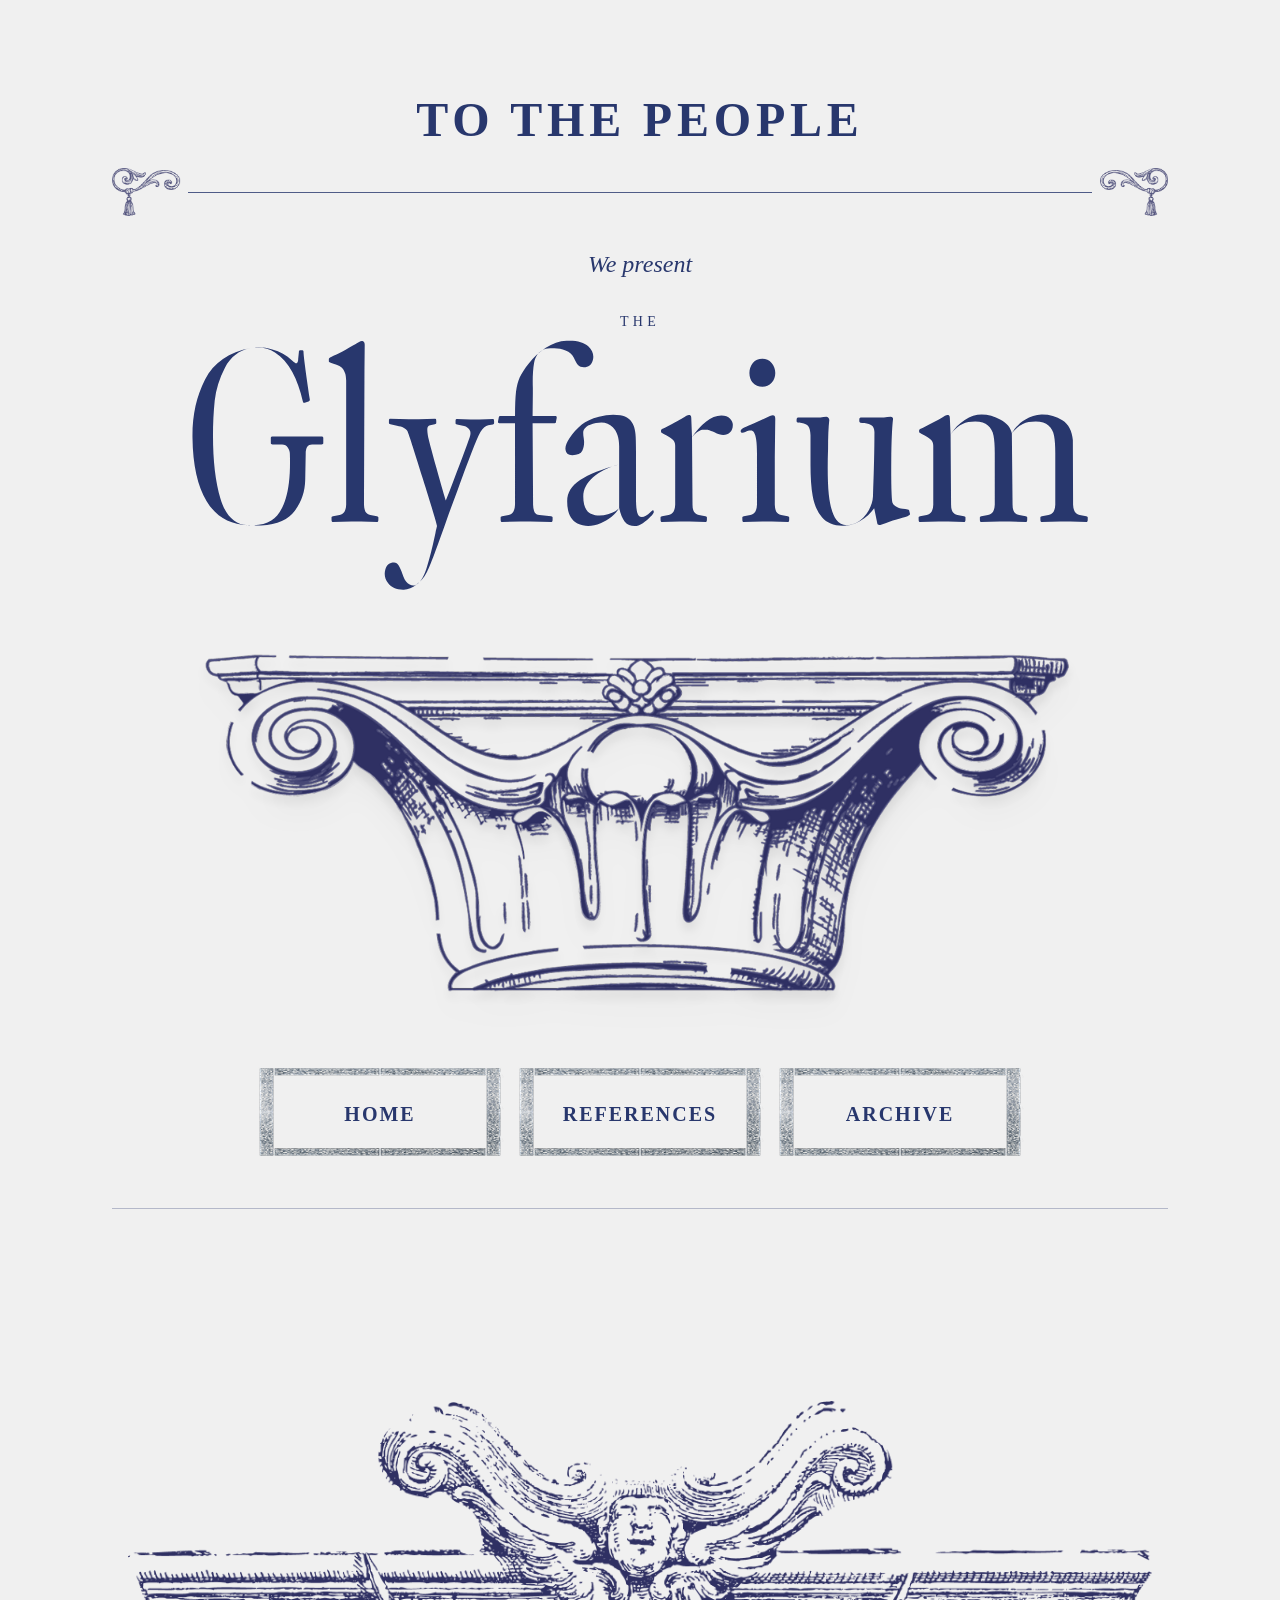
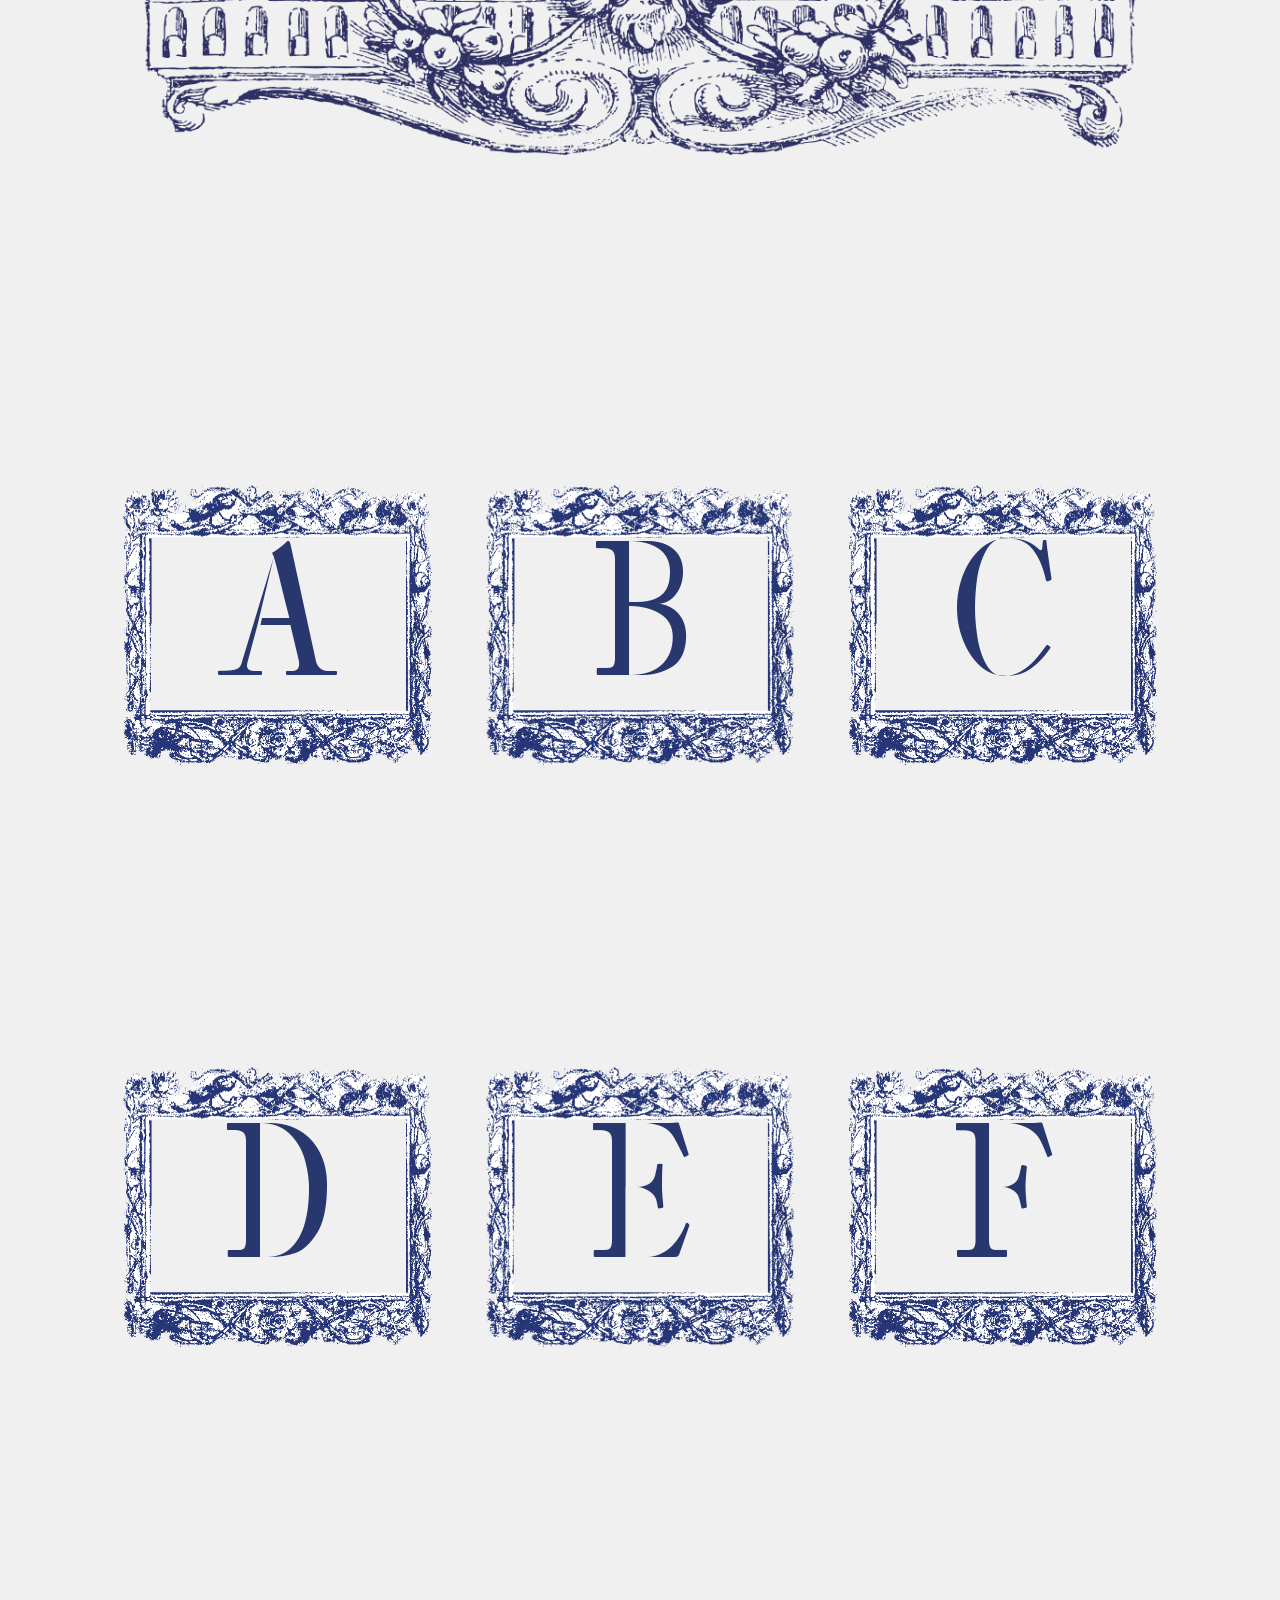
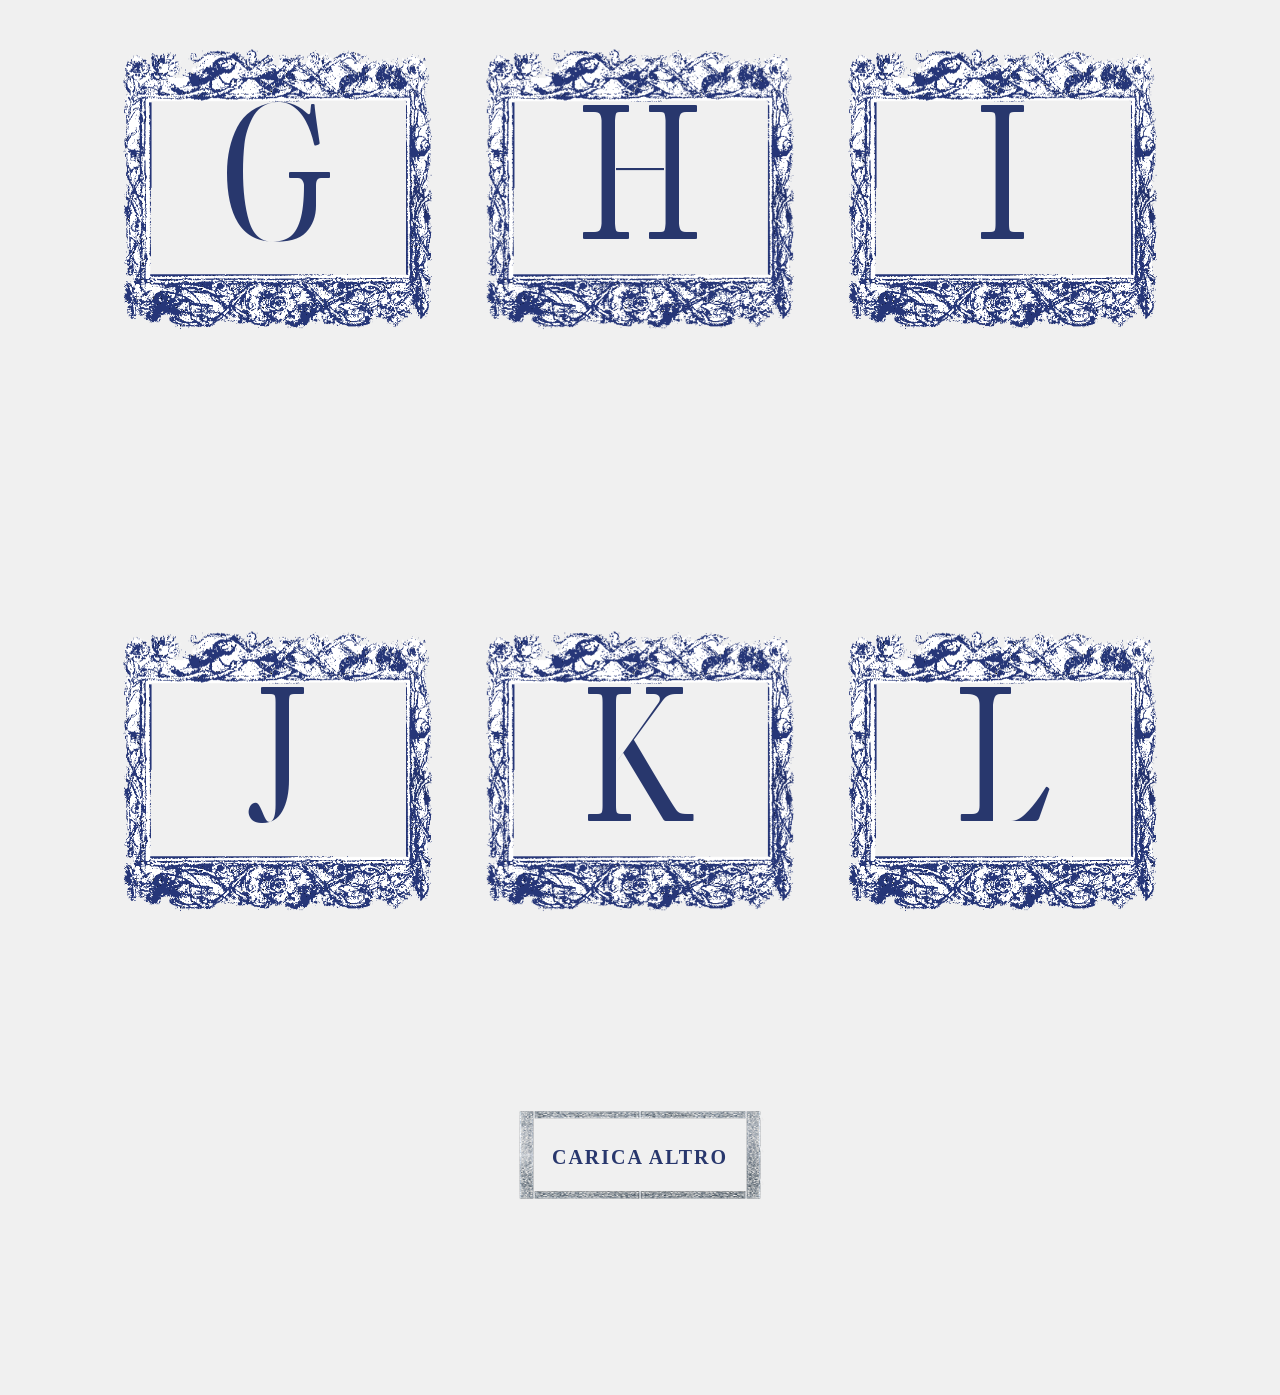
==== commit a49fc81c: "Updated website" ====
--- a/public/archive.html
+++ b/public/archive.html
@@ -37,8 +37,8 @@
 
                 <p class="text-sm uppercase tracking-[0.3em] mb-2">The</p>
                 <!-- Huge Title -->
-                <h1 class="text-[12vw] leading-none font-bold tracking-tighter mb-12 scale-y-110">
-                    Glyfarium
+                <h1 class="mb-12 flex justify-center">
+                    <img src="./assets/title.svg" class="w-[80vw] md:w-[60vw] max-w-4xl h-auto" alt="Glypharium" />
                 </h1>
 
                 <!-- Capital Illustration -->
@@ -63,11 +63,7 @@
                     <img src="./assets/cornice_bottoni.png" class="absolute inset-0 w-full h-full object-fill" alt="" />
                     <span class="relative z-10 text-xl font-bold uppercase tracking-widest pt-1">Archive</span>
                 </a>
-                <a href="story.html"
-                    class="relative group inline-flex items-center justify-center w-64 h-24 transition-transform hover:scale-105">
-                    <img src="./assets/cornice_bottoni.png" class="absolute inset-0 w-full h-full object-fill" alt="" />
-                    <span class="relative z-10 text-xl font-bold uppercase tracking-widest pt-1">Story</span>
-                </a>
+
             </div>
         </header>
 
@@ -1216,7 +1212,7 @@
 
                 <!-- Description Content -->
                 <div class="p-12 md:p-16 flex flex-col justify-center bg-brand-cream text-brand-blue">
-                    <h3 id="modal-char-title" class="text-6xl md:text-7xl font-bold mb-8">A</h3>
+                    <h3 id="modal-char-title" class="text-6xl md:text-7xl font-brand-custom mb-8">A</h3>
                     <div class="prose prose-lg text-brand-blue">
                         <p id="modal-char-desc"
                             class="text-xl leading-relaxed italic border-l-4 border-brand-blue pl-6 mb-6">
--- a/public/assets/style.css
+++ b/public/assets/style.css
@@ -1 +1,1890 @@
-*,:after,:before{--tw-border-spacing-x:0;--tw-border-spacing-y:0;--tw-translate-x:0;--tw-translate-y:0;--tw-rotate:0;--tw-skew-x:0;--tw-skew-y:0;--tw-scale-x:1;--tw-scale-y:1;--tw-pan-x: ;--tw-pan-y: ;--tw-pinch-zoom: ;--tw-scroll-snap-strictness:proximity;--tw-gradient-from-position: ;--tw-gradient-via-position: ;--tw-gradient-to-position: ;--tw-ordinal: ;--tw-slashed-zero: ;--tw-numeric-figure: ;--tw-numeric-spacing: ;--tw-numeric-fraction: ;--tw-ring-inset: ;--tw-ring-offset-width:0px;--tw-ring-offset-color:#fff;--tw-ring-color:rgba(59,130,246,.5);--tw-ring-offset-shadow:0 0 #0000;--tw-ring-shadow:0 0 #0000;--tw-shadow:0 0 #0000;--tw-shadow-colored:0 0 #0000;--tw-blur: ;--tw-brightness: ;--tw-contrast: ;--tw-grayscale: ;--tw-hue-rotate: ;--tw-invert: ;--tw-saturate: ;--tw-sepia: ;--tw-drop-shadow: ;--tw-backdrop-blur: ;--tw-backdrop-brightness: ;--tw-backdrop-contrast: ;--tw-backdrop-grayscale: ;--tw-backdrop-hue-rotate: ;--tw-backdrop-invert: ;--tw-backdrop-opacity: ;--tw-backdrop-saturate: ;--tw-backdrop-sepia: ;--tw-contain-size: ;--tw-contain-layout: ;--tw-contain-paint: ;--tw-contain-style: }::backdrop{--tw-border-spacing-x:0;--tw-border-spacing-y:0;--tw-translate-x:0;--tw-translate-y:0;--tw-rotate:0;--tw-skew-x:0;--tw-skew-y:0;--tw-scale-x:1;--tw-scale-y:1;--tw-pan-x: ;--tw-pan-y: ;--tw-pinch-zoom: ;--tw-scroll-snap-strictness:proximity;--tw-gradient-from-position: ;--tw-gradient-via-position: ;--tw-gradient-to-position: ;--tw-ordinal: ;--tw-slashed-zero: ;--tw-numeric-figure: ;--tw-numeric-spacing: ;--tw-numeric-fraction: ;--tw-ring-inset: ;--tw-ring-offset-width:0px;--tw-ring-offset-color:#fff;--tw-ring-color:rgba(59,130,246,.5);--tw-ring-offset-shadow:0 0 #0000;--tw-ring-shadow:0 0 #0000;--tw-shadow:0 0 #0000;--tw-shadow-colored:0 0 #0000;--tw-blur: ;--tw-brightness: ;--tw-contrast: ;--tw-grayscale: ;--tw-hue-rotate: ;--tw-invert: ;--tw-saturate: ;--tw-sepia: ;--tw-drop-shadow: ;--tw-backdrop-blur: ;--tw-backdrop-brightness: ;--tw-backdrop-contrast: ;--tw-backdrop-grayscale: ;--tw-backdrop-hue-rotate: ;--tw-backdrop-invert: ;--tw-backdrop-opacity: ;--tw-backdrop-saturate: ;--tw-backdrop-sepia: ;--tw-contain-size: ;--tw-contain-layout: ;--tw-contain-paint: ;--tw-contain-style: }/*! tailwindcss v3.4.17 | MIT License | https://tailwindcss.com*/*,:after,:before{box-sizing:border-box;border:0 solid #e5e7eb}:after,:before{--tw-content:""}:host,html{line-height:1.5;-webkit-text-size-adjust:100%;-moz-tab-size:4;-o-tab-size:4;tab-size:4;font-family:GlyfariumDef,-apple-system,BlinkMacSystemFont,SF Pro Display,Segoe UI,Roboto,Helvetica Neue,Arial,sans-serif;font-feature-settings:normal;font-variation-settings:normal;-webkit-tap-highlight-color:transparent}body{margin:0;line-height:inherit}hr{height:0;color:inherit;border-top-width:1px}abbr:where([title]){-webkit-text-decoration:underline dotted;text-decoration:underline dotted}h1,h2,h3,h4,h5,h6{font-size:inherit;font-weight:inherit}a{color:inherit;text-decoration:inherit}b,strong{font-weight:bolder}code,kbd,pre,samp{font-family:ui-monospace,SFMono-Regular,Menlo,Monaco,Consolas,Liberation Mono,Courier New,monospace;font-feature-settings:normal;font-variation-settings:normal;font-size:1em}small{font-size:80%}sub,sup{font-size:75%;line-height:0;position:relative;vertical-align:baseline}sub{bottom:-.25em}sup{top:-.5em}table{text-indent:0;border-color:inherit;border-collapse:collapse}button,input,optgroup,select,textarea{font-family:inherit;font-feature-settings:inherit;font-variation-settings:inherit;font-size:100%;font-weight:inherit;line-height:inherit;letter-spacing:inherit;color:inherit;margin:0;padding:0}button,select{text-transform:none}button,input:where([type=button]),input:where([type=reset]),input:where([type=submit]){-webkit-appearance:button;background-color:transparent;background-image:none}:-moz-focusring{outline:auto}:-moz-ui-invalid{box-shadow:none}progress{vertical-align:baseline}::-webkit-inner-spin-button,::-webkit-outer-spin-button{height:auto}[type=search]{-webkit-appearance:textfield;outline-offset:-2px}::-webkit-search-decoration{-webkit-appearance:none}::-webkit-file-upload-button{-webkit-appearance:button;font:inherit}summary{display:list-item}blockquote,dd,dl,figure,h1,h2,h3,h4,h5,h6,hr,p,pre{margin:0}fieldset{margin:0}fieldset,legend{padding:0}menu,ol,ul{list-style:none;margin:0;padding:0}dialog{padding:0}textarea{resize:vertical}input::-moz-placeholder,textarea::-moz-placeholder{opacity:1;color:#9ca3af}input::placeholder,textarea::placeholder{opacity:1;color:#9ca3af}[role=button],button{cursor:pointer}:disabled{cursor:default}audio,canvas,embed,iframe,img,object,svg,video{display:block;vertical-align:middle}img,video{max-width:100%;height:auto}[hidden]:where(:not([hidden=until-found])){display:none}.container{width:100%}@media (min-width:640px){.container{max-width:640px}}@media (min-width:768px){.container{max-width:768px}}@media (min-width:1024px){.container{max-width:1024px}}@media (min-width:1280px){.container{max-width:1280px}}@media (min-width:1536px){.container{max-width:1536px}}.pointer-events-none{pointer-events:none}.fixed{position:fixed}.absolute{position:absolute}.relative{position:relative}.inset-0{inset:0}.-left-24{left:-6rem}.-left-8{left:-2rem}.-top-8{top:-2rem}.bottom-6{bottom:1.5rem}.left-6{left:1.5rem}.right-4{right:1rem}.top-0{top:0}.top-4{top:1rem}.z-10{z-index:10}.z-20{z-index:20}.z-50{z-index:50}.order-1{order:1}.order-2{order:2}.float-left{float:left}.mx-4{margin-left:1rem;margin-right:1rem}.mx-auto{margin-left:auto;margin-right:auto}.my-8{margin-top:2rem;margin-bottom:2rem}.mb-12{margin-bottom:3rem}.mb-16{margin-bottom:4rem}.mb-2{margin-bottom:.5rem}.mb-4{margin-bottom:1rem}.mb-6{margin-bottom:1.5rem}.mb-8{margin-bottom:2rem}.mr-4{margin-right:1rem}.mt-12{margin-top:3rem}.mt-16{margin-top:4rem}.mt-2{margin-top:.5rem}.mt-32{margin-top:8rem}.mt-4{margin-top:1rem}.mt-6{margin-top:1.5rem}.mt-8{margin-top:2rem}.block{display:block}.inline-block{display:inline-block}.flex{display:flex}.inline-flex{display:inline-flex}.grid{display:grid}.hidden{display:none}.h-12{height:3rem}.h-24{height:6rem}.h-8{height:2rem}.h-\[550px\]{height:550px}.h-auto{height:auto}.h-full{height:100%}.h-px{height:1px}.min-h-\[50vh\]{min-height:50vh}.min-h-screen{min-height:100vh}.w-12{width:3rem}.w-20{width:5rem}.w-32{width:8rem}.w-64{width:16rem}.w-auto{width:auto}.w-full{width:100%}.max-w-4xl{max-width:56rem}.max-w-5xl{max-width:64rem}.max-w-\[250px\]{max-width:250px}.max-w-\[450px\]{max-width:450px}.max-w-\[85\%\]{max-width:85%}.max-w-sm{max-width:24rem}.-rotate-12{--tw-rotate:-12deg}.-rotate-12,.scale-100{transform:translate(var(--tw-translate-x),var(--tw-translate-y)) rotate(var(--tw-rotate)) skewX(var(--tw-skew-x)) skewY(var(--tw-skew-y)) scaleX(var(--tw-scale-x)) scaleY(var(--tw-scale-y))}.scale-100{--tw-scale-x:1;--tw-scale-y:1}.scale-95{--tw-scale-x:.95;--tw-scale-y:.95}.scale-95,.scale-x-\[-1\]{transform:translate(var(--tw-translate-x),var(--tw-translate-y)) rotate(var(--tw-rotate)) skewX(var(--tw-skew-x)) skewY(var(--tw-skew-y)) scaleX(var(--tw-scale-x)) scaleY(var(--tw-scale-y))}.scale-x-\[-1\]{--tw-scale-x:-1}.scale-y-110{--tw-scale-y:1.1}.scale-y-110,.transform{transform:translate(var(--tw-translate-x),var(--tw-translate-y)) rotate(var(--tw-rotate)) skewX(var(--tw-skew-x)) skewY(var(--tw-skew-y)) scaleX(var(--tw-scale-x)) scaleY(var(--tw-scale-y))}.grid-cols-1{grid-template-columns:repeat(1,minmax(0,1fr))}.flex-col{flex-direction:column}.flex-wrap{flex-wrap:wrap}.items-start{align-items:flex-start}.items-center{align-items:center}.justify-center{justify-content:center}.justify-items-center{justify-items:center}.gap-12{gap:3rem}.gap-2{gap:.5rem}.gap-32{gap:8rem}.gap-4{gap:1rem}.gap-8{gap:2rem}.space-y-24>:not([hidden])~:not([hidden]){--tw-space-y-reverse:0;margin-top:calc(6rem*(1 - var(--tw-space-y-reverse)));margin-bottom:calc(6rem*var(--tw-space-y-reverse))}.divide-y>:not([hidden])~:not([hidden]){--tw-divide-y-reverse:0;border-top-width:calc(1px*(1 - var(--tw-divide-y-reverse)));border-bottom-width:calc(1px*var(--tw-divide-y-reverse))}.divide-brand-blue\/30>:not([hidden])~:not([hidden]){border-color:rgba(40,55,109,.3)}.overflow-hidden{overflow:hidden}.overflow-x-hidden{overflow-x:hidden}.scroll-smooth{scroll-behavior:smooth}.rounded-lg{border-radius:.5rem}.border{border-width:1px}.border-b{border-bottom-width:1px}.border-l-2{border-left-width:2px}.border-l-4{border-left-width:4px}.border-brand-blue{--tw-border-opacity:1;border-color:rgb(40 55 109/var(--tw-border-opacity,1))}.border-brand-blue\/10{border-color:rgba(40,55,109,.1)}.border-brand-blue\/30{border-color:rgba(40,55,109,.3)}.bg-brand-blue{--tw-bg-opacity:1;background-color:rgb(40 55 109/var(--tw-bg-opacity,1))}.bg-brand-cream{--tw-bg-opacity:1;background-color:rgb(240 240 240/var(--tw-bg-opacity,1))}.bg-brand-cream\/90{background-color:hsla(0,0%,94%,.9)}.bg-transparent{background-color:transparent}.bg-white{--tw-bg-opacity:1;background-color:rgb(255 255 255/var(--tw-bg-opacity,1))}.object-contain{-o-object-fit:contain;object-fit:contain}.object-cover{-o-object-fit:cover;object-fit:cover}.object-fill{-o-object-fit:fill;object-fit:fill}.p-12{padding:3rem}.p-6{padding:1.5rem}.px-4{padding-left:1rem;padding-right:1rem}.px-6{padding-left:1.5rem;padding-right:1.5rem}.px-8{padding-left:2rem;padding-right:2rem}.py-16{padding-top:4rem;padding-bottom:4rem}.py-2{padding-top:.5rem;padding-bottom:.5rem}.py-24{padding-top:6rem;padding-bottom:6rem}.pb-12{padding-bottom:3rem}.pb-16{padding-bottom:4rem}.pb-24{padding-bottom:6rem}.pl-4{padding-left:1rem}.pl-6{padding-left:1.5rem}.pt-1{padding-top:.25rem}.pt-16{padding-top:4rem}.pt-24{padding-top:6rem}.pt-4{padding-top:1rem}.pt-8{padding-top:2rem}.text-left{text-align:left}.text-center{text-align:center}.font-brand-custom{font-family:GlyfariumDef,serif}.font-serif{font-family:GlyfariumDef,Georgia,Cambria,Times New Roman,Times,serif}.text-2xl{font-size:1.5rem;line-height:2rem}.text-3xl{font-size:1.875rem;line-height:2.25rem}.text-5xl{font-size:3rem;line-height:1}.text-6xl{font-size:3.75rem;line-height:1}.text-9xl{font-size:8rem;line-height:1}.text-\[12rem\]{font-size:12rem}.text-\[12vw\]{font-size:12vw}.text-\[15rem\]{font-size:15rem}.text-base{font-size:1rem;line-height:1.5rem}.text-lg{font-size:1.125rem;line-height:1.75rem}.text-sm{font-size:.875rem;line-height:1.25rem}.text-xl{font-size:1.25rem;line-height:1.75rem}.text-xs{font-size:.75rem;line-height:1rem}.font-bold{font-weight:700}.uppercase{text-transform:uppercase}.italic{font-style:italic}.not-italic{font-style:normal}.leading-\[0\.7\]{line-height:.7}.leading-loose{line-height:2}.leading-none{line-height:1}.leading-relaxed{line-height:1.625}.tracking-\[0\.3em\]{letter-spacing:.3em}.tracking-tighter{letter-spacing:-.05em}.tracking-widest{letter-spacing:.1em}.text-brand-blue{--tw-text-opacity:1;color:rgb(40 55 109/var(--tw-text-opacity,1))}.text-brand-blue\/50{color:rgba(40,55,109,.5)}.text-brand-blue\/60{color:rgba(40,55,109,.6)}.text-brand-cream{--tw-text-opacity:1;color:rgb(240 240 240/var(--tw-text-opacity,1))}.antialiased{-webkit-font-smoothing:antialiased;-moz-osx-font-smoothing:grayscale}.opacity-0{opacity:0}.opacity-10{opacity:.1}.opacity-60{opacity:.6}.opacity-80{opacity:.8}.opacity-90{opacity:.9}.mix-blend-multiply{mix-blend-mode:multiply}.shadow-2xl{--tw-shadow:0 25px 50px -12px rgba(0,0,0,.25);--tw-shadow-colored:0 25px 50px -12px var(--tw-shadow-color)}.shadow-2xl,.shadow-md{box-shadow:var(--tw-ring-offset-shadow,0 0 #0000),var(--tw-ring-shadow,0 0 #0000),var(--tw-shadow)}.shadow-md{--tw-shadow:0 4px 6px -1px rgba(0,0,0,.1),0 2px 4px -2px rgba(0,0,0,.1);--tw-shadow-colored:0 4px 6px -1px var(--tw-shadow-color),0 2px 4px -2px var(--tw-shadow-color)}.drop-shadow-md{--tw-drop-shadow:drop-shadow(0 4px 3px rgba(0,0,0,.07)) drop-shadow(0 2px 2px rgba(0,0,0,.06))}.drop-shadow-md,.drop-shadow-xl{filter:var(--tw-blur) var(--tw-brightness) var(--tw-contrast) var(--tw-grayscale) var(--tw-hue-rotate) var(--tw-invert) var(--tw-saturate) var(--tw-sepia) var(--tw-drop-shadow)}.drop-shadow-xl{--tw-drop-shadow:drop-shadow(0 20px 13px rgba(0,0,0,.03)) drop-shadow(0 8px 5px rgba(0,0,0,.08))}.invert{--tw-invert:invert(100%)}.filter,.invert{filter:var(--tw-blur) var(--tw-brightness) var(--tw-contrast) var(--tw-grayscale) var(--tw-hue-rotate) var(--tw-invert) var(--tw-saturate) var(--tw-sepia) var(--tw-drop-shadow)}.backdrop-blur-sm{--tw-backdrop-blur:blur(4px);-webkit-backdrop-filter:var(--tw-backdrop-blur) var(--tw-backdrop-brightness) var(--tw-backdrop-contrast) var(--tw-backdrop-grayscale) var(--tw-backdrop-hue-rotate) var(--tw-backdrop-invert) var(--tw-backdrop-opacity) var(--tw-backdrop-saturate) var(--tw-backdrop-sepia);backdrop-filter:var(--tw-backdrop-blur) var(--tw-backdrop-brightness) var(--tw-backdrop-contrast) var(--tw-backdrop-grayscale) var(--tw-backdrop-hue-rotate) var(--tw-backdrop-invert) var(--tw-backdrop-opacity) var(--tw-backdrop-saturate) var(--tw-backdrop-sepia)}.transition{transition-property:color,background-color,border-color,text-decoration-color,fill,stroke,opacity,box-shadow,transform,filter,-webkit-backdrop-filter;transition-property:color,background-color,border-color,text-decoration-color,fill,stroke,opacity,box-shadow,transform,filter,backdrop-filter;transition-property:color,background-color,border-color,text-decoration-color,fill,stroke,opacity,box-shadow,transform,filter,backdrop-filter,-webkit-backdrop-filter;transition-timing-function:cubic-bezier(.4,0,.2,1);transition-duration:.15s}.transition-colors{transition-property:color,background-color,border-color,text-decoration-color,fill,stroke;transition-timing-function:cubic-bezier(.4,0,.2,1);transition-duration:.15s}.transition-opacity{transition-property:opacity;transition-timing-function:cubic-bezier(.4,0,.2,1);transition-duration:.15s}.transition-transform{transition-property:transform;transition-timing-function:cubic-bezier(.4,0,.2,1);transition-duration:.15s}.duration-300{transition-duration:.3s}.duration-500{transition-duration:.5s}.ease-out{transition-timing-function:cubic-bezier(0,0,.2,1)}@font-face{font-family:GlyfariumDef;src:url(font_def.ttf);font-weight:400;font-style:normal}.perspective-1000{perspective:1000px}.transform-style-3d{transform-style:preserve-3d}.backface-hidden{backface-visibility:hidden}.group:hover .group-hover\:rotate-y-180,.rotate-y-180{transform:rotateY(180deg)}.first-letter\:float-left:first-letter{float:left}.first-letter\:mr-2:first-letter{margin-right:.5rem}.first-letter\:mt-\[-6px\]:first-letter{margin-top:-6px}.first-letter\:font-brand-custom:first-letter{font-family:GlyfariumDef,serif}.first-letter\:text-4xl:first-letter{font-size:2.25rem;line-height:2.5rem}.selection\:bg-brand-blue ::-moz-selection{--tw-bg-opacity:1;background-color:rgb(40 55 109/var(--tw-bg-opacity,1))}.selection\:bg-brand-blue ::selection{--tw-bg-opacity:1;background-color:rgb(40 55 109/var(--tw-bg-opacity,1))}.selection\:text-brand-cream ::-moz-selection{--tw-text-opacity:1;color:rgb(240 240 240/var(--tw-text-opacity,1))}.selection\:text-brand-cream ::selection{--tw-text-opacity:1;color:rgb(240 240 240/var(--tw-text-opacity,1))}.selection\:bg-brand-blue::-moz-selection{--tw-bg-opacity:1;background-color:rgb(40 55 109/var(--tw-bg-opacity,1))}.selection\:bg-brand-blue::selection{--tw-bg-opacity:1;background-color:rgb(40 55 109/var(--tw-bg-opacity,1))}.selection\:text-brand-cream::-moz-selection{--tw-text-opacity:1;color:rgb(240 240 240/var(--tw-text-opacity,1))}.selection\:text-brand-cream::selection{--tw-text-opacity:1;color:rgb(240 240 240/var(--tw-text-opacity,1))}.hover\:scale-105:hover{--tw-scale-x:1.05;--tw-scale-y:1.05;transform:translate(var(--tw-translate-x),var(--tw-translate-y)) rotate(var(--tw-rotate)) skewX(var(--tw-skew-x)) skewY(var(--tw-skew-y)) scaleX(var(--tw-scale-x)) scaleY(var(--tw-scale-y))}.hover\:bg-brand-blue:hover{--tw-bg-opacity:1;background-color:rgb(40 55 109/var(--tw-bg-opacity,1))}.hover\:bg-opacity-80:hover{--tw-bg-opacity:0.8}.hover\:text-brand-cream:hover{--tw-text-opacity:1;color:rgb(240 240 240/var(--tw-text-opacity,1))}@media (min-width:768px){.md\:order-1{order:1}.md\:order-2{order:2}.md\:float-left{float:left}.md\:mb-0{margin-bottom:0}.md\:mr-6{margin-right:1.5rem}.md\:block{display:block}.md\:h-12{height:3rem}.md\:h-\[600px\]{height:600px}.md\:grid-cols-2{grid-template-columns:repeat(2,minmax(0,1fr))}.md\:gap-24{gap:6rem}.md\:gap-8{gap:2rem}.md\:p-16{padding:4rem}.md\:px-16{padding-left:4rem;padding-right:4rem}.md\:text-5xl{font-size:3rem;line-height:1}.md\:text-6xl{font-size:3.75rem;line-height:1}.md\:text-7xl{font-size:4.5rem;line-height:1}.md\:text-\[20rem\]{font-size:20rem}.md\:text-xl{font-size:1.25rem;line-height:1.75rem}}@media (min-width:1024px){.lg\:grid-cols-3{grid-template-columns:repeat(3,minmax(0,1fr))}}+*, ::before, ::after {
+  --tw-border-spacing-x: 0;
+  --tw-border-spacing-y: 0;
+  --tw-translate-x: 0;
+  --tw-translate-y: 0;
+  --tw-rotate: 0;
+  --tw-skew-x: 0;
+  --tw-skew-y: 0;
+  --tw-scale-x: 1;
+  --tw-scale-y: 1;
+  --tw-pan-x:  ;
+  --tw-pan-y:  ;
+  --tw-pinch-zoom:  ;
+  --tw-scroll-snap-strictness: proximity;
+  --tw-gradient-from-position:  ;
+  --tw-gradient-via-position:  ;
+  --tw-gradient-to-position:  ;
+  --tw-ordinal:  ;
+  --tw-slashed-zero:  ;
+  --tw-numeric-figure:  ;
+  --tw-numeric-spacing:  ;
+  --tw-numeric-fraction:  ;
+  --tw-ring-inset:  ;
+  --tw-ring-offset-width: 0px;
+  --tw-ring-offset-color: #fff;
+  --tw-ring-color: rgb(59 130 246 / 0.5);
+  --tw-ring-offset-shadow: 0 0 #0000;
+  --tw-ring-shadow: 0 0 #0000;
+  --tw-shadow: 0 0 #0000;
+  --tw-shadow-colored: 0 0 #0000;
+  --tw-blur:  ;
+  --tw-brightness:  ;
+  --tw-contrast:  ;
+  --tw-grayscale:  ;
+  --tw-hue-rotate:  ;
+  --tw-invert:  ;
+  --tw-saturate:  ;
+  --tw-sepia:  ;
+  --tw-drop-shadow:  ;
+  --tw-backdrop-blur:  ;
+  --tw-backdrop-brightness:  ;
+  --tw-backdrop-contrast:  ;
+  --tw-backdrop-grayscale:  ;
+  --tw-backdrop-hue-rotate:  ;
+  --tw-backdrop-invert:  ;
+  --tw-backdrop-opacity:  ;
+  --tw-backdrop-saturate:  ;
+  --tw-backdrop-sepia:  ;
+  --tw-contain-size:  ;
+  --tw-contain-layout:  ;
+  --tw-contain-paint:  ;
+  --tw-contain-style:  ;
+}
+
+::backdrop {
+  --tw-border-spacing-x: 0;
+  --tw-border-spacing-y: 0;
+  --tw-translate-x: 0;
+  --tw-translate-y: 0;
+  --tw-rotate: 0;
+  --tw-skew-x: 0;
+  --tw-skew-y: 0;
+  --tw-scale-x: 1;
+  --tw-scale-y: 1;
+  --tw-pan-x:  ;
+  --tw-pan-y:  ;
+  --tw-pinch-zoom:  ;
+  --tw-scroll-snap-strictness: proximity;
+  --tw-gradient-from-position:  ;
+  --tw-gradient-via-position:  ;
+  --tw-gradient-to-position:  ;
+  --tw-ordinal:  ;
+  --tw-slashed-zero:  ;
+  --tw-numeric-figure:  ;
+  --tw-numeric-spacing:  ;
+  --tw-numeric-fraction:  ;
+  --tw-ring-inset:  ;
+  --tw-ring-offset-width: 0px;
+  --tw-ring-offset-color: #fff;
+  --tw-ring-color: rgb(59 130 246 / 0.5);
+  --tw-ring-offset-shadow: 0 0 #0000;
+  --tw-ring-shadow: 0 0 #0000;
+  --tw-shadow: 0 0 #0000;
+  --tw-shadow-colored: 0 0 #0000;
+  --tw-blur:  ;
+  --tw-brightness:  ;
+  --tw-contrast:  ;
+  --tw-grayscale:  ;
+  --tw-hue-rotate:  ;
+  --tw-invert:  ;
+  --tw-saturate:  ;
+  --tw-sepia:  ;
+  --tw-drop-shadow:  ;
+  --tw-backdrop-blur:  ;
+  --tw-backdrop-brightness:  ;
+  --tw-backdrop-contrast:  ;
+  --tw-backdrop-grayscale:  ;
+  --tw-backdrop-hue-rotate:  ;
+  --tw-backdrop-invert:  ;
+  --tw-backdrop-opacity:  ;
+  --tw-backdrop-saturate:  ;
+  --tw-backdrop-sepia:  ;
+  --tw-contain-size:  ;
+  --tw-contain-layout:  ;
+  --tw-contain-paint:  ;
+  --tw-contain-style:  ;
+}
+
+/*
+! tailwindcss v3.4.17 | MIT License | https://tailwindcss.com
+*/
+
+/*
+1. Prevent padding and border from affecting element width. (https://github.com/mozdevs/cssremedy/issues/4)
+2. Allow adding a border to an element by just adding a border-width. (https://github.com/tailwindcss/tailwindcss/pull/116)
+*/
+
+*,
+::before,
+::after {
+  box-sizing: border-box;
+  /* 1 */
+  border-width: 0;
+  /* 2 */
+  border-style: solid;
+  /* 2 */
+  border-color: #e5e7eb;
+  /* 2 */
+}
+
+::before,
+::after {
+  --tw-content: '';
+}
+
+/*
+1. Use a consistent sensible line-height in all browsers.
+2. Prevent adjustments of font size after orientation changes in iOS.
+3. Use a more readable tab size.
+4. Use the user's configured `sans` font-family by default.
+5. Use the user's configured `sans` font-feature-settings by default.
+6. Use the user's configured `sans` font-variation-settings by default.
+7. Disable tap highlights on iOS
+*/
+
+html,
+:host {
+  line-height: 1.5;
+  /* 1 */
+  -webkit-text-size-adjust: 100%;
+  /* 2 */
+  -moz-tab-size: 4;
+  /* 3 */
+  -o-tab-size: 4;
+     tab-size: 4;
+  /* 3 */
+  font-family: Old Standard TT, -apple-system, BlinkMacSystemFont, SF Pro Display, Segoe UI, Roboto, Helvetica Neue, Arial, sans-serif;
+  /* 4 */
+  font-feature-settings: normal;
+  /* 5 */
+  font-variation-settings: normal;
+  /* 6 */
+  -webkit-tap-highlight-color: transparent;
+  /* 7 */
+}
+
+/*
+1. Remove the margin in all browsers.
+2. Inherit line-height from `html` so users can set them as a class directly on the `html` element.
+*/
+
+body {
+  margin: 0;
+  /* 1 */
+  line-height: inherit;
+  /* 2 */
+}
+
+/*
+1. Add the correct height in Firefox.
+2. Correct the inheritance of border color in Firefox. (https://bugzilla.mozilla.org/show_bug.cgi?id=190655)
+3. Ensure horizontal rules are visible by default.
+*/
+
+hr {
+  height: 0;
+  /* 1 */
+  color: inherit;
+  /* 2 */
+  border-top-width: 1px;
+  /* 3 */
+}
+
+/*
+Add the correct text decoration in Chrome, Edge, and Safari.
+*/
+
+abbr:where([title]) {
+  -webkit-text-decoration: underline dotted;
+          text-decoration: underline dotted;
+}
+
+/*
+Remove the default font size and weight for headings.
+*/
+
+h1,
+h2,
+h3,
+h4,
+h5,
+h6 {
+  font-size: inherit;
+  font-weight: inherit;
+}
+
+/*
+Reset links to optimize for opt-in styling instead of opt-out.
+*/
+
+a {
+  color: inherit;
+  text-decoration: inherit;
+}
+
+/*
+Add the correct font weight in Edge and Safari.
+*/
+
+b,
+strong {
+  font-weight: bolder;
+}
+
+/*
+1. Use the user's configured `mono` font-family by default.
+2. Use the user's configured `mono` font-feature-settings by default.
+3. Use the user's configured `mono` font-variation-settings by default.
+4. Correct the odd `em` font sizing in all browsers.
+*/
+
+code,
+kbd,
+samp,
+pre {
+  font-family: ui-monospace, SFMono-Regular, Menlo, Monaco, Consolas, "Liberation Mono", "Courier New", monospace;
+  /* 1 */
+  font-feature-settings: normal;
+  /* 2 */
+  font-variation-settings: normal;
+  /* 3 */
+  font-size: 1em;
+  /* 4 */
+}
+
+/*
+Add the correct font size in all browsers.
+*/
+
+small {
+  font-size: 80%;
+}
+
+/*
+Prevent `sub` and `sup` elements from affecting the line height in all browsers.
+*/
+
+sub,
+sup {
+  font-size: 75%;
+  line-height: 0;
+  position: relative;
+  vertical-align: baseline;
+}
+
+sub {
+  bottom: -0.25em;
+}
+
+sup {
+  top: -0.5em;
+}
+
+/*
+1. Remove text indentation from table contents in Chrome and Safari. (https://bugs.chromium.org/p/chromium/issues/detail?id=999088, https://bugs.webkit.org/show_bug.cgi?id=201297)
+2. Correct table border color inheritance in all Chrome and Safari. (https://bugs.chromium.org/p/chromium/issues/detail?id=935729, https://bugs.webkit.org/show_bug.cgi?id=195016)
+3. Remove gaps between table borders by default.
+*/
+
+table {
+  text-indent: 0;
+  /* 1 */
+  border-color: inherit;
+  /* 2 */
+  border-collapse: collapse;
+  /* 3 */
+}
+
+/*
+1. Change the font styles in all browsers.
+2. Remove the margin in Firefox and Safari.
+3. Remove default padding in all browsers.
+*/
+
+button,
+input,
+optgroup,
+select,
+textarea {
+  font-family: inherit;
+  /* 1 */
+  font-feature-settings: inherit;
+  /* 1 */
+  font-variation-settings: inherit;
+  /* 1 */
+  font-size: 100%;
+  /* 1 */
+  font-weight: inherit;
+  /* 1 */
+  line-height: inherit;
+  /* 1 */
+  letter-spacing: inherit;
+  /* 1 */
+  color: inherit;
+  /* 1 */
+  margin: 0;
+  /* 2 */
+  padding: 0;
+  /* 3 */
+}
+
+/*
+Remove the inheritance of text transform in Edge and Firefox.
+*/
+
+button,
+select {
+  text-transform: none;
+}
+
+/*
+1. Correct the inability to style clickable types in iOS and Safari.
+2. Remove default button styles.
+*/
+
+button,
+input:where([type='button']),
+input:where([type='reset']),
+input:where([type='submit']) {
+  -webkit-appearance: button;
+  /* 1 */
+  background-color: transparent;
+  /* 2 */
+  background-image: none;
+  /* 2 */
+}
+
+/*
+Use the modern Firefox focus style for all focusable elements.
+*/
+
+:-moz-focusring {
+  outline: auto;
+}
+
+/*
+Remove the additional `:invalid` styles in Firefox. (https://github.com/mozilla/gecko-dev/blob/2f9eacd9d3d995c937b4251a5557d95d494c9be1/layout/style/res/forms.css#L728-L737)
+*/
+
+:-moz-ui-invalid {
+  box-shadow: none;
+}
+
+/*
+Add the correct vertical alignment in Chrome and Firefox.
+*/
+
+progress {
+  vertical-align: baseline;
+}
+
+/*
+Correct the cursor style of increment and decrement buttons in Safari.
+*/
+
+::-webkit-inner-spin-button,
+::-webkit-outer-spin-button {
+  height: auto;
+}
+
+/*
+1. Correct the odd appearance in Chrome and Safari.
+2. Correct the outline style in Safari.
+*/
+
+[type='search'] {
+  -webkit-appearance: textfield;
+  /* 1 */
+  outline-offset: -2px;
+  /* 2 */
+}
+
+/*
+Remove the inner padding in Chrome and Safari on macOS.
+*/
+
+::-webkit-search-decoration {
+  -webkit-appearance: none;
+}
+
+/*
+1. Correct the inability to style clickable types in iOS and Safari.
+2. Change font properties to `inherit` in Safari.
+*/
+
+::-webkit-file-upload-button {
+  -webkit-appearance: button;
+  /* 1 */
+  font: inherit;
+  /* 2 */
+}
+
+/*
+Add the correct display in Chrome and Safari.
+*/
+
+summary {
+  display: list-item;
+}
+
+/*
+Removes the default spacing and border for appropriate elements.
+*/
+
+blockquote,
+dl,
+dd,
+h1,
+h2,
+h3,
+h4,
+h5,
+h6,
+hr,
+figure,
+p,
+pre {
+  margin: 0;
+}
+
+fieldset {
+  margin: 0;
+  padding: 0;
+}
+
+legend {
+  padding: 0;
+}
+
+ol,
+ul,
+menu {
+  list-style: none;
+  margin: 0;
+  padding: 0;
+}
+
+/*
+Reset default styling for dialogs.
+*/
+
+dialog {
+  padding: 0;
+}
+
+/*
+Prevent resizing textareas horizontally by default.
+*/
+
+textarea {
+  resize: vertical;
+}
+
+/*
+1. Reset the default placeholder opacity in Firefox. (https://github.com/tailwindlabs/tailwindcss/issues/3300)
+2. Set the default placeholder color to the user's configured gray 400 color.
+*/
+
+input::-moz-placeholder, textarea::-moz-placeholder {
+  opacity: 1;
+  /* 1 */
+  color: #9ca3af;
+  /* 2 */
+}
+
+input::placeholder,
+textarea::placeholder {
+  opacity: 1;
+  /* 1 */
+  color: #9ca3af;
+  /* 2 */
+}
+
+/*
+Set the default cursor for buttons.
+*/
+
+button,
+[role="button"] {
+  cursor: pointer;
+}
+
+/*
+Make sure disabled buttons don't get the pointer cursor.
+*/
+
+:disabled {
+  cursor: default;
+}
+
+/*
+1. Make replaced elements `display: block` by default. (https://github.com/mozdevs/cssremedy/issues/14)
+2. Add `vertical-align: middle` to align replaced elements more sensibly by default. (https://github.com/jensimmons/cssremedy/issues/14#issuecomment-634934210)
+   This can trigger a poorly considered lint error in some tools but is included by design.
+*/
+
+img,
+svg,
+video,
+canvas,
+audio,
+iframe,
+embed,
+object {
+  display: block;
+  /* 1 */
+  vertical-align: middle;
+  /* 2 */
+}
+
+/*
+Constrain images and videos to the parent width and preserve their intrinsic aspect ratio. (https://github.com/mozdevs/cssremedy/issues/14)
+*/
+
+img,
+video {
+  max-width: 100%;
+  height: auto;
+}
+
+/* Make elements with the HTML hidden attribute stay hidden by default */
+
+[hidden]:where(:not([hidden="until-found"])) {
+  display: none;
+}
+
+.container {
+  width: 100%;
+}
+
+@media (min-width: 640px) {
+  .container {
+    max-width: 640px;
+  }
+}
+
+@media (min-width: 768px) {
+  .container {
+    max-width: 768px;
+  }
+}
+
+@media (min-width: 1024px) {
+  .container {
+    max-width: 1024px;
+  }
+}
+
+@media (min-width: 1280px) {
+  .container {
+    max-width: 1280px;
+  }
+}
+
+@media (min-width: 1536px) {
+  .container {
+    max-width: 1536px;
+  }
+}
+
+.pointer-events-none {
+  pointer-events: none;
+}
+
+.fixed {
+  position: fixed;
+}
+
+.absolute {
+  position: absolute;
+}
+
+.relative {
+  position: relative;
+}
+
+.inset-0 {
+  inset: 0px;
+}
+
+.-left-24 {
+  left: -6rem;
+}
+
+.-left-8 {
+  left: -2rem;
+}
+
+.-top-8 {
+  top: -2rem;
+}
+
+.bottom-0 {
+  bottom: 0px;
+}
+
+.bottom-6 {
+  bottom: 1.5rem;
+}
+
+.left-0 {
+  left: 0px;
+}
+
+.left-1\/2 {
+  left: 50%;
+}
+
+.left-6 {
+  left: 1.5rem;
+}
+
+.left-\[-10\%\] {
+  left: -10%;
+}
+
+.left-\[-2rem\] {
+  left: -2rem;
+}
+
+.right-0 {
+  right: 0px;
+}
+
+.right-4 {
+  right: 1rem;
+}
+
+.right-\[-2rem\] {
+  right: -2rem;
+}
+
+.right-\[-5\%\] {
+  right: -5%;
+}
+
+.top-0 {
+  top: 0px;
+}
+
+.top-4 {
+  top: 1rem;
+}
+
+.top-8 {
+  top: 2rem;
+}
+
+.top-\[10\%\] {
+  top: 10%;
+}
+
+.top-\[15\%\] {
+  top: 15%;
+}
+
+.top-\[30\%\] {
+  top: 30%;
+}
+
+.z-10 {
+  z-index: 10;
+}
+
+.z-20 {
+  z-index: 20;
+}
+
+.z-30 {
+  z-index: 30;
+}
+
+.z-40 {
+  z-index: 40;
+}
+
+.z-50 {
+  z-index: 50;
+}
+
+.float-left {
+  float: left;
+}
+
+.mx-4 {
+  margin-left: 1rem;
+  margin-right: 1rem;
+}
+
+.mx-auto {
+  margin-left: auto;
+  margin-right: auto;
+}
+
+.my-8 {
+  margin-top: 2rem;
+  margin-bottom: 2rem;
+}
+
+.mb-0 {
+  margin-bottom: 0px;
+}
+
+.mb-12 {
+  margin-bottom: 3rem;
+}
+
+.mb-16 {
+  margin-bottom: 4rem;
+}
+
+.mb-2 {
+  margin-bottom: 0.5rem;
+}
+
+.mb-24 {
+  margin-bottom: 6rem;
+}
+
+.mb-4 {
+  margin-bottom: 1rem;
+}
+
+.mb-6 {
+  margin-bottom: 1.5rem;
+}
+
+.mb-8 {
+  margin-bottom: 2rem;
+}
+
+.mr-4 {
+  margin-right: 1rem;
+}
+
+.mt-16 {
+  margin-top: 4rem;
+}
+
+.mt-24 {
+  margin-top: 6rem;
+}
+
+.mt-32 {
+  margin-top: 8rem;
+}
+
+.mt-4 {
+  margin-top: 1rem;
+}
+
+.mt-6 {
+  margin-top: 1.5rem;
+}
+
+.mt-\[-100px\] {
+  margin-top: -100px;
+}
+
+.mt-\[-10px\] {
+  margin-top: -10px;
+}
+
+.mt-\[-5vw\] {
+  margin-top: -5vw;
+}
+
+.block {
+  display: block;
+}
+
+.inline-block {
+  display: inline-block;
+}
+
+.flex {
+  display: flex;
+}
+
+.inline-flex {
+  display: inline-flex;
+}
+
+.grid {
+  display: grid;
+}
+
+.hidden {
+  display: none;
+}
+
+.h-12 {
+  height: 3rem;
+}
+
+.h-16 {
+  height: 4rem;
+}
+
+.h-24 {
+  height: 6rem;
+}
+
+.h-72 {
+  height: 18rem;
+}
+
+.h-8 {
+  height: 2rem;
+}
+
+.h-\[550px\] {
+  height: 550px;
+}
+
+.h-\[600px\] {
+  height: 600px;
+}
+
+.h-auto {
+  height: auto;
+}
+
+.h-full {
+  height: 100%;
+}
+
+.h-px {
+  height: 1px;
+}
+
+.min-h-\[140vh\] {
+  min-height: 140vh;
+}
+
+.min-h-\[50vh\] {
+  min-height: 50vh;
+}
+
+.min-h-screen {
+  min-height: 100vh;
+}
+
+.w-12 {
+  width: 3rem;
+}
+
+.w-20 {
+  width: 5rem;
+}
+
+.w-32 {
+  width: 8rem;
+}
+
+.w-48 {
+  width: 12rem;
+}
+
+.w-56 {
+  width: 14rem;
+}
+
+.w-64 {
+  width: 16rem;
+}
+
+.w-72 {
+  width: 18rem;
+}
+
+.w-80 {
+  width: 20rem;
+}
+
+.w-\[40\%\] {
+  width: 40%;
+}
+
+.w-\[50\%\] {
+  width: 50%;
+}
+
+.w-\[70vw\] {
+  width: 70vw;
+}
+
+.w-auto {
+  width: auto;
+}
+
+.w-full {
+  width: 100%;
+}
+
+.max-w-4xl {
+  max-width: 56rem;
+}
+
+.max-w-5xl {
+  max-width: 64rem;
+}
+
+.max-w-7xl {
+  max-width: 80rem;
+}
+
+.max-w-\[450px\] {
+  max-width: 450px;
+}
+
+.max-w-\[85\%\] {
+  max-width: 85%;
+}
+
+.max-w-\[95\%\] {
+  max-width: 95%;
+}
+
+.-translate-x-1\/2 {
+  --tw-translate-x: -50%;
+  transform: translate(var(--tw-translate-x), var(--tw-translate-y)) rotate(var(--tw-rotate)) skewX(var(--tw-skew-x)) skewY(var(--tw-skew-y)) scaleX(var(--tw-scale-x)) scaleY(var(--tw-scale-y));
+}
+
+.-rotate-12 {
+  --tw-rotate: -12deg;
+  transform: translate(var(--tw-translate-x), var(--tw-translate-y)) rotate(var(--tw-rotate)) skewX(var(--tw-skew-x)) skewY(var(--tw-skew-y)) scaleX(var(--tw-scale-x)) scaleY(var(--tw-scale-y));
+}
+
+.-rotate-6 {
+  --tw-rotate: -6deg;
+  transform: translate(var(--tw-translate-x), var(--tw-translate-y)) rotate(var(--tw-rotate)) skewX(var(--tw-skew-x)) skewY(var(--tw-skew-y)) scaleX(var(--tw-scale-x)) scaleY(var(--tw-scale-y));
+}
+
+.rotate-180 {
+  --tw-rotate: 180deg;
+  transform: translate(var(--tw-translate-x), var(--tw-translate-y)) rotate(var(--tw-rotate)) skewX(var(--tw-skew-x)) skewY(var(--tw-skew-y)) scaleX(var(--tw-scale-x)) scaleY(var(--tw-scale-y));
+}
+
+.scale-100 {
+  --tw-scale-x: 1;
+  --tw-scale-y: 1;
+  transform: translate(var(--tw-translate-x), var(--tw-translate-y)) rotate(var(--tw-rotate)) skewX(var(--tw-skew-x)) skewY(var(--tw-skew-y)) scaleX(var(--tw-scale-x)) scaleY(var(--tw-scale-y));
+}
+
+.scale-125 {
+  --tw-scale-x: 1.25;
+  --tw-scale-y: 1.25;
+  transform: translate(var(--tw-translate-x), var(--tw-translate-y)) rotate(var(--tw-rotate)) skewX(var(--tw-skew-x)) skewY(var(--tw-skew-y)) scaleX(var(--tw-scale-x)) scaleY(var(--tw-scale-y));
+}
+
+.scale-95 {
+  --tw-scale-x: .95;
+  --tw-scale-y: .95;
+  transform: translate(var(--tw-translate-x), var(--tw-translate-y)) rotate(var(--tw-rotate)) skewX(var(--tw-skew-x)) skewY(var(--tw-skew-y)) scaleX(var(--tw-scale-x)) scaleY(var(--tw-scale-y));
+}
+
+.-scale-x-100 {
+  --tw-scale-x: -1;
+  transform: translate(var(--tw-translate-x), var(--tw-translate-y)) rotate(var(--tw-rotate)) skewX(var(--tw-skew-x)) skewY(var(--tw-skew-y)) scaleX(var(--tw-scale-x)) scaleY(var(--tw-scale-y));
+}
+
+.scale-x-\[-1\] {
+  --tw-scale-x: -1;
+  transform: translate(var(--tw-translate-x), var(--tw-translate-y)) rotate(var(--tw-rotate)) skewX(var(--tw-skew-x)) skewY(var(--tw-skew-y)) scaleX(var(--tw-scale-x)) scaleY(var(--tw-scale-y));
+}
+
+.scale-y-110 {
+  --tw-scale-y: 1.1;
+  transform: translate(var(--tw-translate-x), var(--tw-translate-y)) rotate(var(--tw-rotate)) skewX(var(--tw-skew-x)) skewY(var(--tw-skew-y)) scaleX(var(--tw-scale-x)) scaleY(var(--tw-scale-y));
+}
+
+.transform {
+  transform: translate(var(--tw-translate-x), var(--tw-translate-y)) rotate(var(--tw-rotate)) skewX(var(--tw-skew-x)) skewY(var(--tw-skew-y)) scaleX(var(--tw-scale-x)) scaleY(var(--tw-scale-y));
+}
+
+.grid-cols-1 {
+  grid-template-columns: repeat(1, minmax(0, 1fr));
+}
+
+.flex-col {
+  flex-direction: column;
+}
+
+.flex-wrap {
+  flex-wrap: wrap;
+}
+
+.items-start {
+  align-items: flex-start;
+}
+
+.items-center {
+  align-items: center;
+}
+
+.justify-center {
+  justify-content: center;
+}
+
+.justify-items-center {
+  justify-items: center;
+}
+
+.gap-12 {
+  gap: 3rem;
+}
+
+.gap-2 {
+  gap: 0.5rem;
+}
+
+.gap-32 {
+  gap: 8rem;
+}
+
+.gap-4 {
+  gap: 1rem;
+}
+
+.gap-8 {
+  gap: 2rem;
+}
+
+.overflow-hidden {
+  overflow: hidden;
+}
+
+.overflow-x-hidden {
+  overflow-x: hidden;
+}
+
+.scroll-smooth {
+  scroll-behavior: smooth;
+}
+
+.rounded-full {
+  border-radius: 9999px;
+}
+
+.rounded-lg {
+  border-radius: 0.5rem;
+}
+
+.border {
+  border-width: 1px;
+}
+
+.border-4 {
+  border-width: 4px;
+}
+
+.border-b {
+  border-bottom-width: 1px;
+}
+
+.border-l-4 {
+  border-left-width: 4px;
+}
+
+.border-brand-blue {
+  --tw-border-opacity: 1;
+  border-color: rgb(40 55 109 / var(--tw-border-opacity, 1));
+}
+
+.border-brand-blue\/10 {
+  border-color: rgb(40 55 109 / 0.1);
+}
+
+.border-brand-blue\/20 {
+  border-color: rgb(40 55 109 / 0.2);
+}
+
+.border-brand-blue\/30 {
+  border-color: rgb(40 55 109 / 0.3);
+}
+
+.border-brand-blue\/5 {
+  border-color: rgb(40 55 109 / 0.05);
+}
+
+.bg-brand-blue {
+  --tw-bg-opacity: 1;
+  background-color: rgb(40 55 109 / var(--tw-bg-opacity, 1));
+}
+
+.bg-brand-cream {
+  --tw-bg-opacity: 1;
+  background-color: rgb(240 240 240 / var(--tw-bg-opacity, 1));
+}
+
+.bg-brand-cream\/50 {
+  background-color: rgb(240 240 240 / 0.5);
+}
+
+.bg-brand-cream\/80 {
+  background-color: rgb(240 240 240 / 0.8);
+}
+
+.bg-brand-cream\/90 {
+  background-color: rgb(240 240 240 / 0.9);
+}
+
+.bg-transparent {
+  background-color: transparent;
+}
+
+.bg-white {
+  --tw-bg-opacity: 1;
+  background-color: rgb(255 255 255 / var(--tw-bg-opacity, 1));
+}
+
+.object-contain {
+  -o-object-fit: contain;
+     object-fit: contain;
+}
+
+.object-cover {
+  -o-object-fit: cover;
+     object-fit: cover;
+}
+
+.object-fill {
+  -o-object-fit: fill;
+     object-fit: fill;
+}
+
+.p-12 {
+  padding: 3rem;
+}
+
+.p-6 {
+  padding: 1.5rem;
+}
+
+.px-4 {
+  padding-left: 1rem;
+  padding-right: 1rem;
+}
+
+.px-6 {
+  padding-left: 1.5rem;
+  padding-right: 1.5rem;
+}
+
+.px-8 {
+  padding-left: 2rem;
+  padding-right: 2rem;
+}
+
+.py-16 {
+  padding-top: 4rem;
+  padding-bottom: 4rem;
+}
+
+.py-2 {
+  padding-top: 0.5rem;
+  padding-bottom: 0.5rem;
+}
+
+.py-24 {
+  padding-top: 6rem;
+  padding-bottom: 6rem;
+}
+
+.pb-0 {
+  padding-bottom: 0px;
+}
+
+.pb-12 {
+  padding-bottom: 3rem;
+}
+
+.pb-16 {
+  padding-bottom: 4rem;
+}
+
+.pb-24 {
+  padding-bottom: 6rem;
+}
+
+.pb-32 {
+  padding-bottom: 8rem;
+}
+
+.pb-48 {
+  padding-bottom: 12rem;
+}
+
+.pl-6 {
+  padding-left: 1.5rem;
+}
+
+.pt-1 {
+  padding-top: 0.25rem;
+}
+
+.pt-12 {
+  padding-top: 3rem;
+}
+
+.pt-16 {
+  padding-top: 4rem;
+}
+
+.pt-20 {
+  padding-top: 5rem;
+}
+
+.pt-24 {
+  padding-top: 6rem;
+}
+
+.pt-8 {
+  padding-top: 2rem;
+}
+
+.text-left {
+  text-align: left;
+}
+
+.text-center {
+  text-align: center;
+}
+
+.text-right {
+  text-align: right;
+}
+
+.text-justify {
+  text-align: justify;
+}
+
+.font-brand-custom {
+  font-family: GlyfariumDef, serif;
+}
+
+.font-serif {
+  font-family: Old Standard TT, Georgia, Cambria, Times New Roman, Times, serif;
+}
+
+.text-2xl {
+  font-size: 1.5rem;
+  line-height: 2rem;
+}
+
+.text-3xl {
+  font-size: 1.875rem;
+  line-height: 2.25rem;
+}
+
+.text-4xl {
+  font-size: 2.25rem;
+  line-height: 2.5rem;
+}
+
+.text-5xl {
+  font-size: 3rem;
+  line-height: 1;
+}
+
+.text-6xl {
+  font-size: 3.75rem;
+  line-height: 1;
+}
+
+.text-8xl {
+  font-size: 6rem;
+  line-height: 1;
+}
+
+.text-\[10rem\] {
+  font-size: 10rem;
+}
+
+.text-\[12rem\] {
+  font-size: 12rem;
+}
+
+.text-\[12vw\] {
+  font-size: 12vw;
+}
+
+.text-\[15rem\] {
+  font-size: 15rem;
+}
+
+.text-\[18vw\] {
+  font-size: 18vw;
+}
+
+.text-base {
+  font-size: 1rem;
+  line-height: 1.5rem;
+}
+
+.text-lg {
+  font-size: 1.125rem;
+  line-height: 1.75rem;
+}
+
+.text-sm {
+  font-size: 0.875rem;
+  line-height: 1.25rem;
+}
+
+.text-xl {
+  font-size: 1.25rem;
+  line-height: 1.75rem;
+}
+
+.text-xs {
+  font-size: 0.75rem;
+  line-height: 1rem;
+}
+
+.font-bold {
+  font-weight: 700;
+}
+
+.uppercase {
+  text-transform: uppercase;
+}
+
+.italic {
+  font-style: italic;
+}
+
+.not-italic {
+  font-style: normal;
+}
+
+.leading-\[0\.8\] {
+  line-height: 0.8;
+}
+
+.leading-loose {
+  line-height: 2;
+}
+
+.leading-none {
+  line-height: 1;
+}
+
+.leading-relaxed {
+  line-height: 1.625;
+}
+
+.tracking-\[0\.3em\] {
+  letter-spacing: 0.3em;
+}
+
+.tracking-tighter {
+  letter-spacing: -0.05em;
+}
+
+.tracking-widest {
+  letter-spacing: 0.1em;
+}
+
+.text-brand-blue {
+  --tw-text-opacity: 1;
+  color: rgb(40 55 109 / var(--tw-text-opacity, 1));
+}
+
+.text-brand-blue\/50 {
+  color: rgb(40 55 109 / 0.5);
+}
+
+.text-brand-blue\/70 {
+  color: rgb(40 55 109 / 0.7);
+}
+
+.text-brand-blue\/90 {
+  color: rgb(40 55 109 / 0.9);
+}
+
+.text-brand-cream {
+  --tw-text-opacity: 1;
+  color: rgb(240 240 240 / var(--tw-text-opacity, 1));
+}
+
+.antialiased {
+  -webkit-font-smoothing: antialiased;
+  -moz-osx-font-smoothing: grayscale;
+}
+
+.opacity-0 {
+  opacity: 0;
+}
+
+.opacity-10 {
+  opacity: 0.1;
+}
+
+.opacity-40 {
+  opacity: 0.4;
+}
+
+.opacity-60 {
+  opacity: 0.6;
+}
+
+.opacity-70 {
+  opacity: 0.7;
+}
+
+.opacity-80 {
+  opacity: 0.8;
+}
+
+.opacity-90 {
+  opacity: 0.9;
+}
+
+.mix-blend-multiply {
+  mix-blend-mode: multiply;
+}
+
+.shadow-2xl {
+  --tw-shadow: 0 25px 50px -12px rgb(0 0 0 / 0.25);
+  --tw-shadow-colored: 0 25px 50px -12px var(--tw-shadow-color);
+  box-shadow: var(--tw-ring-offset-shadow, 0 0 #0000), var(--tw-ring-shadow, 0 0 #0000), var(--tw-shadow);
+}
+
+.shadow-md {
+  --tw-shadow: 0 4px 6px -1px rgb(0 0 0 / 0.1), 0 2px 4px -2px rgb(0 0 0 / 0.1);
+  --tw-shadow-colored: 0 4px 6px -1px var(--tw-shadow-color), 0 2px 4px -2px var(--tw-shadow-color);
+  box-shadow: var(--tw-ring-offset-shadow, 0 0 #0000), var(--tw-ring-shadow, 0 0 #0000), var(--tw-shadow);
+}
+
+.shadow-sm {
+  --tw-shadow: 0 1px 2px 0 rgb(0 0 0 / 0.05);
+  --tw-shadow-colored: 0 1px 2px 0 var(--tw-shadow-color);
+  box-shadow: var(--tw-ring-offset-shadow, 0 0 #0000), var(--tw-ring-shadow, 0 0 #0000), var(--tw-shadow);
+}
+
+.contrast-125 {
+  --tw-contrast: contrast(1.25);
+  filter: var(--tw-blur) var(--tw-brightness) var(--tw-contrast) var(--tw-grayscale) var(--tw-hue-rotate) var(--tw-invert) var(--tw-saturate) var(--tw-sepia) var(--tw-drop-shadow);
+}
+
+.drop-shadow-2xl {
+  --tw-drop-shadow: drop-shadow(0 25px 25px rgb(0 0 0 / 0.15));
+  filter: var(--tw-blur) var(--tw-brightness) var(--tw-contrast) var(--tw-grayscale) var(--tw-hue-rotate) var(--tw-invert) var(--tw-saturate) var(--tw-sepia) var(--tw-drop-shadow);
+}
+
+.drop-shadow-md {
+  --tw-drop-shadow: drop-shadow(0 4px 3px rgb(0 0 0 / 0.07)) drop-shadow(0 2px 2px rgb(0 0 0 / 0.06));
+  filter: var(--tw-blur) var(--tw-brightness) var(--tw-contrast) var(--tw-grayscale) var(--tw-hue-rotate) var(--tw-invert) var(--tw-saturate) var(--tw-sepia) var(--tw-drop-shadow);
+}
+
+.drop-shadow-xl {
+  --tw-drop-shadow: drop-shadow(0 20px 13px rgb(0 0 0 / 0.03)) drop-shadow(0 8px 5px rgb(0 0 0 / 0.08));
+  filter: var(--tw-blur) var(--tw-brightness) var(--tw-contrast) var(--tw-grayscale) var(--tw-hue-rotate) var(--tw-invert) var(--tw-saturate) var(--tw-sepia) var(--tw-drop-shadow);
+}
+
+.grayscale {
+  --tw-grayscale: grayscale(100%);
+  filter: var(--tw-blur) var(--tw-brightness) var(--tw-contrast) var(--tw-grayscale) var(--tw-hue-rotate) var(--tw-invert) var(--tw-saturate) var(--tw-sepia) var(--tw-drop-shadow);
+}
+
+.grayscale-\[0\.2\] {
+  --tw-grayscale: grayscale(0.2);
+  filter: var(--tw-blur) var(--tw-brightness) var(--tw-contrast) var(--tw-grayscale) var(--tw-hue-rotate) var(--tw-invert) var(--tw-saturate) var(--tw-sepia) var(--tw-drop-shadow);
+}
+
+.grayscale-\[0\.3\] {
+  --tw-grayscale: grayscale(0.3);
+  filter: var(--tw-blur) var(--tw-brightness) var(--tw-contrast) var(--tw-grayscale) var(--tw-hue-rotate) var(--tw-invert) var(--tw-saturate) var(--tw-sepia) var(--tw-drop-shadow);
+}
+
+.invert {
+  --tw-invert: invert(100%);
+  filter: var(--tw-blur) var(--tw-brightness) var(--tw-contrast) var(--tw-grayscale) var(--tw-hue-rotate) var(--tw-invert) var(--tw-saturate) var(--tw-sepia) var(--tw-drop-shadow);
+}
+
+.sepia-\[\.2\] {
+  --tw-sepia: sepia(.2);
+  filter: var(--tw-blur) var(--tw-brightness) var(--tw-contrast) var(--tw-grayscale) var(--tw-hue-rotate) var(--tw-invert) var(--tw-saturate) var(--tw-sepia) var(--tw-drop-shadow);
+}
+
+.sepia-\[\.4\] {
+  --tw-sepia: sepia(.4);
+  filter: var(--tw-blur) var(--tw-brightness) var(--tw-contrast) var(--tw-grayscale) var(--tw-hue-rotate) var(--tw-invert) var(--tw-saturate) var(--tw-sepia) var(--tw-drop-shadow);
+}
+
+.filter {
+  filter: var(--tw-blur) var(--tw-brightness) var(--tw-contrast) var(--tw-grayscale) var(--tw-hue-rotate) var(--tw-invert) var(--tw-saturate) var(--tw-sepia) var(--tw-drop-shadow);
+}
+
+.backdrop-blur-sm {
+  --tw-backdrop-blur: blur(4px);
+  -webkit-backdrop-filter: var(--tw-backdrop-blur) var(--tw-backdrop-brightness) var(--tw-backdrop-contrast) var(--tw-backdrop-grayscale) var(--tw-backdrop-hue-rotate) var(--tw-backdrop-invert) var(--tw-backdrop-opacity) var(--tw-backdrop-saturate) var(--tw-backdrop-sepia);
+  backdrop-filter: var(--tw-backdrop-blur) var(--tw-backdrop-brightness) var(--tw-backdrop-contrast) var(--tw-backdrop-grayscale) var(--tw-backdrop-hue-rotate) var(--tw-backdrop-invert) var(--tw-backdrop-opacity) var(--tw-backdrop-saturate) var(--tw-backdrop-sepia);
+}
+
+.transition {
+  transition-property: color, background-color, border-color, text-decoration-color, fill, stroke, opacity, box-shadow, transform, filter, -webkit-backdrop-filter;
+  transition-property: color, background-color, border-color, text-decoration-color, fill, stroke, opacity, box-shadow, transform, filter, backdrop-filter;
+  transition-property: color, background-color, border-color, text-decoration-color, fill, stroke, opacity, box-shadow, transform, filter, backdrop-filter, -webkit-backdrop-filter;
+  transition-timing-function: cubic-bezier(0.4, 0, 0.2, 1);
+  transition-duration: 150ms;
+}
+
+.transition-colors {
+  transition-property: color, background-color, border-color, text-decoration-color, fill, stroke;
+  transition-timing-function: cubic-bezier(0.4, 0, 0.2, 1);
+  transition-duration: 150ms;
+}
+
+.transition-opacity {
+  transition-property: opacity;
+  transition-timing-function: cubic-bezier(0.4, 0, 0.2, 1);
+  transition-duration: 150ms;
+}
+
+.transition-transform {
+  transition-property: transform;
+  transition-timing-function: cubic-bezier(0.4, 0, 0.2, 1);
+  transition-duration: 150ms;
+}
+
+.duration-300 {
+  transition-duration: 300ms;
+}
+
+.duration-500 {
+  transition-duration: 500ms;
+}
+
+.duration-700 {
+  transition-duration: 700ms;
+}
+
+.ease-out {
+  transition-timing-function: cubic-bezier(0, 0, 0.2, 1);
+}
+
+@font-face {
+  font-family: 'GlyfariumDef';
+
+  src: url('font_def.ttf');
+
+  font-weight: normal;
+
+  font-style: normal;
+}
+
+/* 
+  TODO: Add your font files to public/assets/fonts/
+  and update the @font-face rule below.
+*/
+
+/*
+@font-face {
+  font-family: 'YourFontName';
+  src: url('../assets/fonts/YourFontName.woff2') format('woff2'),
+       url('../assets/fonts/YourFontName.woff') format('woff');
+  font-weight: normal;
+  font-style: normal;
+}
+*/
+
+/* Apply the font to the body or specific elements */
+
+/*
+body {
+  font-family: 'YourFontName', sans-serif;
+}
+*/
+
+/* Flip Card Utilities */
+
+.perspective-1000 {
+  perspective: 1000px;
+}
+
+.transform-style-3d {
+  transform-style: preserve-3d;
+}
+
+.backface-hidden {
+  backface-visibility: hidden;
+}
+
+.rotate-y-180 {
+  transform: rotateY(180deg);
+}
+
+.group:hover .group-hover\:rotate-y-180 {
+  transform: rotateY(180deg);
+}
+
+.first-letter\:float-left::first-letter {
+  float: left;
+}
+
+.first-letter\:mr-2::first-letter {
+  margin-right: 0.5rem;
+}
+
+.first-letter\:font-brand-custom::first-letter {
+  font-family: GlyfariumDef, serif;
+}
+
+.first-letter\:text-5xl::first-letter {
+  font-size: 3rem;
+  line-height: 1;
+}
+
+.selection\:bg-brand-blue *::-moz-selection {
+  --tw-bg-opacity: 1;
+  background-color: rgb(40 55 109 / var(--tw-bg-opacity, 1));
+}
+
+.selection\:bg-brand-blue *::selection {
+  --tw-bg-opacity: 1;
+  background-color: rgb(40 55 109 / var(--tw-bg-opacity, 1));
+}
+
+.selection\:text-brand-cream *::-moz-selection {
+  --tw-text-opacity: 1;
+  color: rgb(240 240 240 / var(--tw-text-opacity, 1));
+}
+
+.selection\:text-brand-cream *::selection {
+  --tw-text-opacity: 1;
+  color: rgb(240 240 240 / var(--tw-text-opacity, 1));
+}
+
+.selection\:bg-brand-blue::-moz-selection {
+  --tw-bg-opacity: 1;
+  background-color: rgb(40 55 109 / var(--tw-bg-opacity, 1));
+}
+
+.selection\:bg-brand-blue::selection {
+  --tw-bg-opacity: 1;
+  background-color: rgb(40 55 109 / var(--tw-bg-opacity, 1));
+}
+
+.selection\:text-brand-cream::-moz-selection {
+  --tw-text-opacity: 1;
+  color: rgb(240 240 240 / var(--tw-text-opacity, 1));
+}
+
+.selection\:text-brand-cream::selection {
+  --tw-text-opacity: 1;
+  color: rgb(240 240 240 / var(--tw-text-opacity, 1));
+}
+
+.hover\:rotate-0:hover {
+  --tw-rotate: 0deg;
+  transform: translate(var(--tw-translate-x), var(--tw-translate-y)) rotate(var(--tw-rotate)) skewX(var(--tw-skew-x)) skewY(var(--tw-skew-y)) scaleX(var(--tw-scale-x)) scaleY(var(--tw-scale-y));
+}
+
+.hover\:scale-105:hover {
+  --tw-scale-x: 1.05;
+  --tw-scale-y: 1.05;
+  transform: translate(var(--tw-translate-x), var(--tw-translate-y)) rotate(var(--tw-rotate)) skewX(var(--tw-skew-x)) skewY(var(--tw-skew-y)) scaleX(var(--tw-scale-x)) scaleY(var(--tw-scale-y));
+}
+
+.hover\:bg-brand-blue:hover {
+  --tw-bg-opacity: 1;
+  background-color: rgb(40 55 109 / var(--tw-bg-opacity, 1));
+}
+
+.hover\:bg-opacity-80:hover {
+  --tw-bg-opacity: 0.8;
+}
+
+.hover\:text-brand-cream:hover {
+  --tw-text-opacity: 1;
+  color: rgb(240 240 240 / var(--tw-text-opacity, 1));
+}
+
+@media (min-width: 768px) {
+  .md\:-bottom-24 {
+    bottom: -6rem;
+  }
+
+  .md\:left-0 {
+    left: 0px;
+  }
+
+  .md\:left-\[10\%\] {
+    left: 10%;
+  }
+
+  .md\:right-0 {
+    right: 0px;
+  }
+
+  .md\:right-\[12\%\] {
+    right: 12%;
+  }
+
+  .md\:top-\[10\%\] {
+    top: 10%;
+  }
+
+  .md\:top-\[25\%\] {
+    top: 25%;
+  }
+
+  .md\:col-span-1 {
+    grid-column: span 1 / span 1;
+  }
+
+  .md\:col-span-4 {
+    grid-column: span 4 / span 4;
+  }
+
+  .md\:col-span-8 {
+    grid-column: span 8 / span 8;
+  }
+
+  .md\:mt-\[-250px\] {
+    margin-top: -250px;
+  }
+
+  .md\:block {
+    display: block;
+  }
+
+  .md\:h-12 {
+    height: 3rem;
+  }
+
+  .md\:h-24 {
+    height: 6rem;
+  }
+
+  .md\:h-80 {
+    height: 20rem;
+  }
+
+  .md\:h-\[600px\] {
+    height: 600px;
+  }
+
+  .md\:h-\[800px\] {
+    height: 800px;
+  }
+
+  .md\:h-\[900px\] {
+    height: 900px;
+  }
+
+  .md\:min-h-\[120vh\] {
+    min-height: 120vh;
+  }
+
+  .md\:w-64 {
+    width: 16rem;
+  }
+
+  .md\:w-80 {
+    width: 20rem;
+  }
+
+  .md\:w-96 {
+    width: 24rem;
+  }
+
+  .md\:w-\[25\%\] {
+    width: 25%;
+  }
+
+  .md\:w-\[30\%\] {
+    width: 30%;
+  }
+
+  .md\:w-\[450px\] {
+    width: 450px;
+  }
+
+  .md\:w-\[500px\] {
+    width: 500px;
+  }
+
+  .md\:grid-cols-12 {
+    grid-template-columns: repeat(12, minmax(0, 1fr));
+  }
+
+  .md\:grid-cols-2 {
+    grid-template-columns: repeat(2, minmax(0, 1fr));
+  }
+
+  .md\:grid-cols-3 {
+    grid-template-columns: repeat(3, minmax(0, 1fr));
+  }
+
+  .md\:gap-16 {
+    gap: 4rem;
+  }
+
+  .md\:gap-24 {
+    gap: 6rem;
+  }
+
+  .md\:gap-8 {
+    gap: 2rem;
+  }
+
+  .md\:p-16 {
+    padding: 4rem;
+  }
+
+  .md\:px-16 {
+    padding-left: 4rem;
+    padding-right: 4rem;
+  }
+
+  .md\:pt-12 {
+    padding-top: 3rem;
+  }
+
+  .md\:text-left {
+    text-align: left;
+  }
+
+  .md\:text-5xl {
+    font-size: 3rem;
+    line-height: 1;
+  }
+
+  .md\:text-7xl {
+    font-size: 4.5rem;
+    line-height: 1;
+  }
+
+  .md\:text-\[15vw\] {
+    font-size: 15vw;
+  }
+
+  .md\:text-\[16rem\] {
+    font-size: 16rem;
+  }
+
+  .md\:text-\[20rem\] {
+    font-size: 20rem;
+  }
+
+  .md\:text-base {
+    font-size: 1rem;
+    line-height: 1.5rem;
+  }
+
+  .md\:text-xl {
+    font-size: 1.25rem;
+    line-height: 1.75rem;
+  }
+}
+
+@media (min-width: 1024px) {
+  .lg\:grid-cols-3 {
+    grid-template-columns: repeat(3, minmax(0, 1fr));
+  }
+}
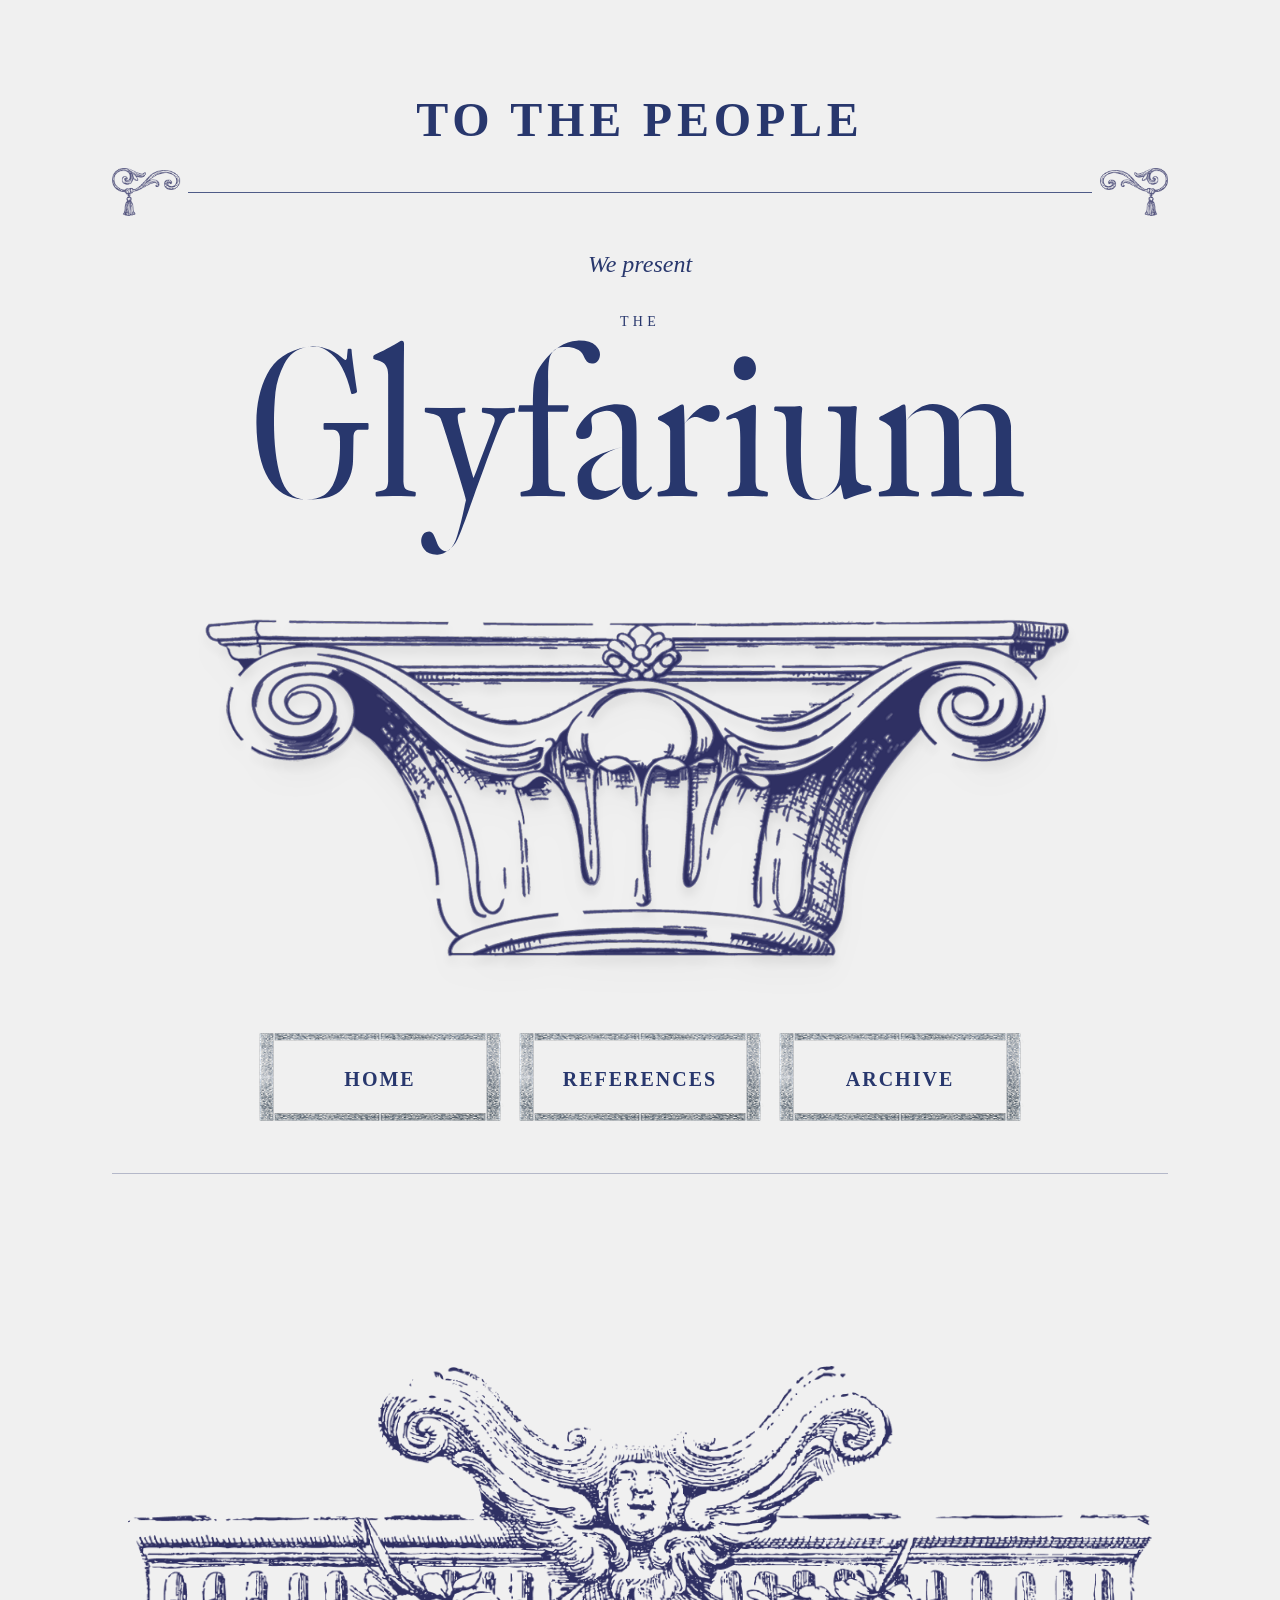
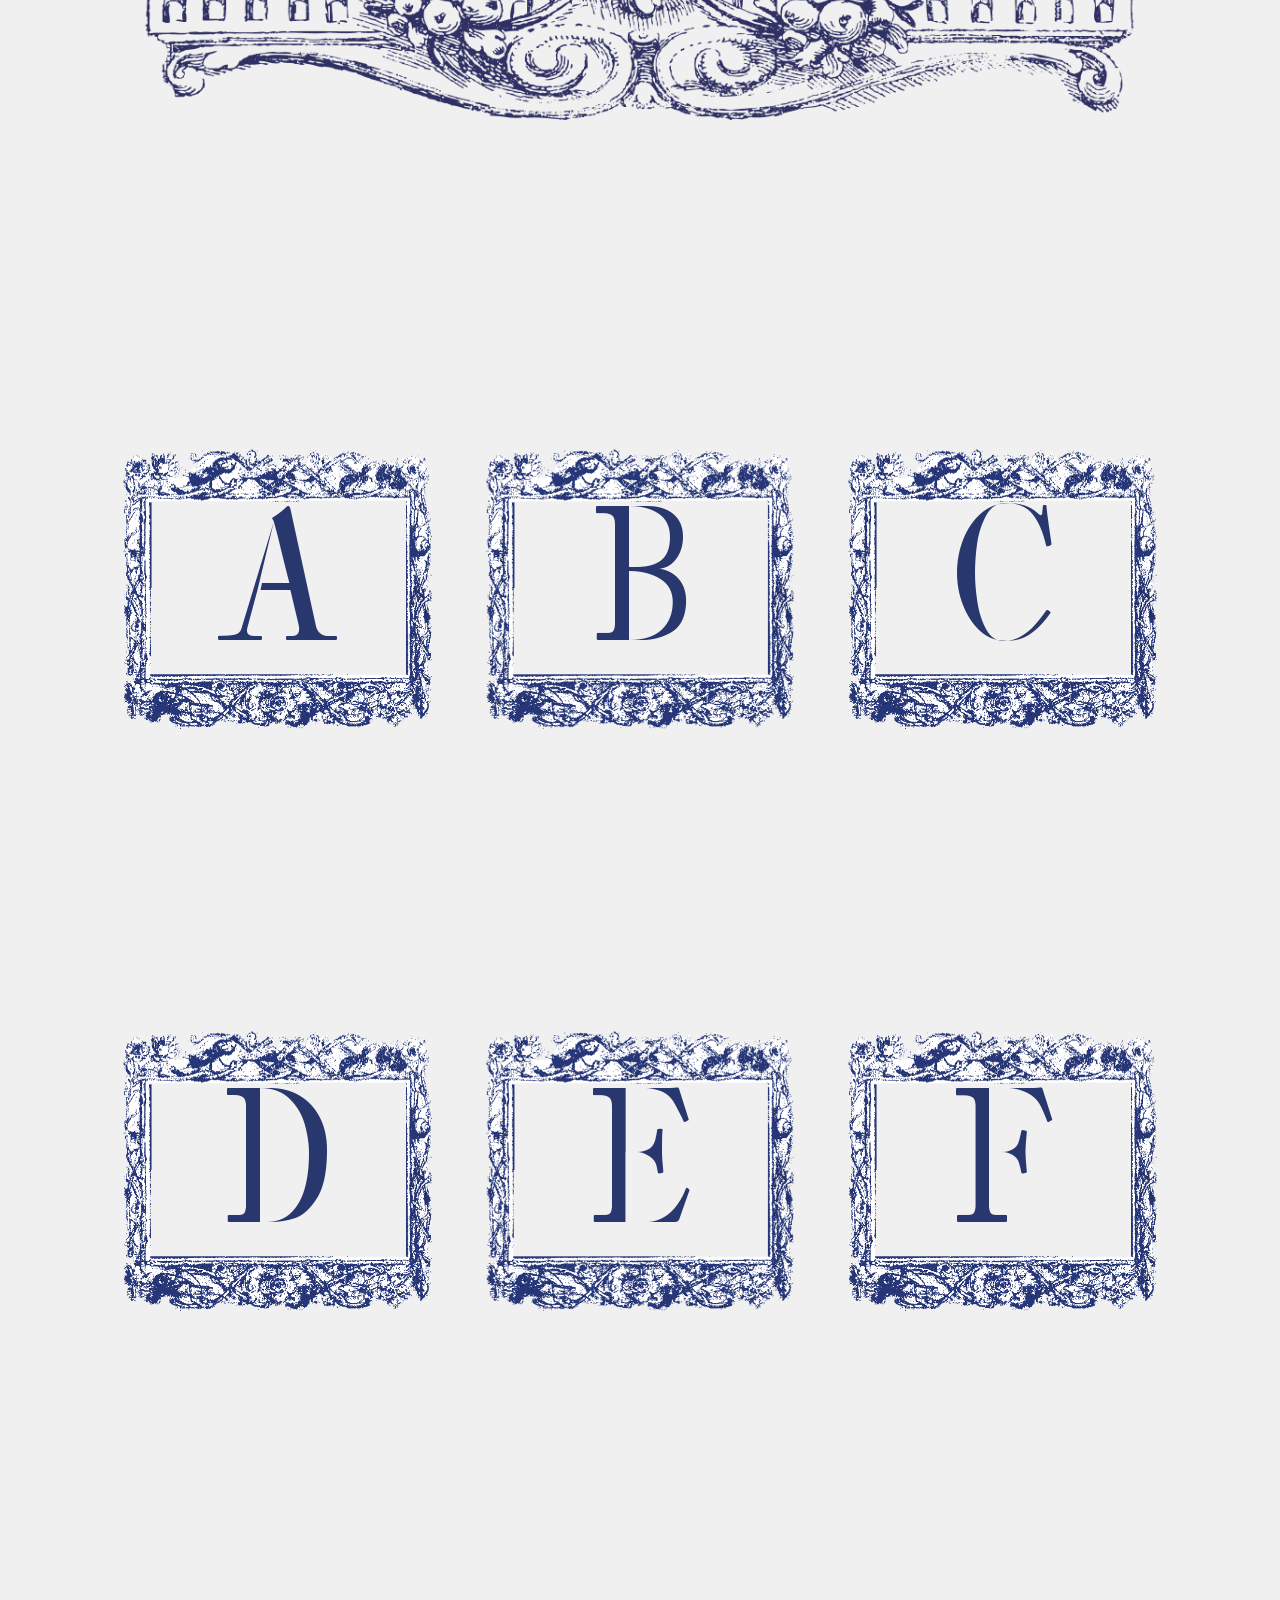
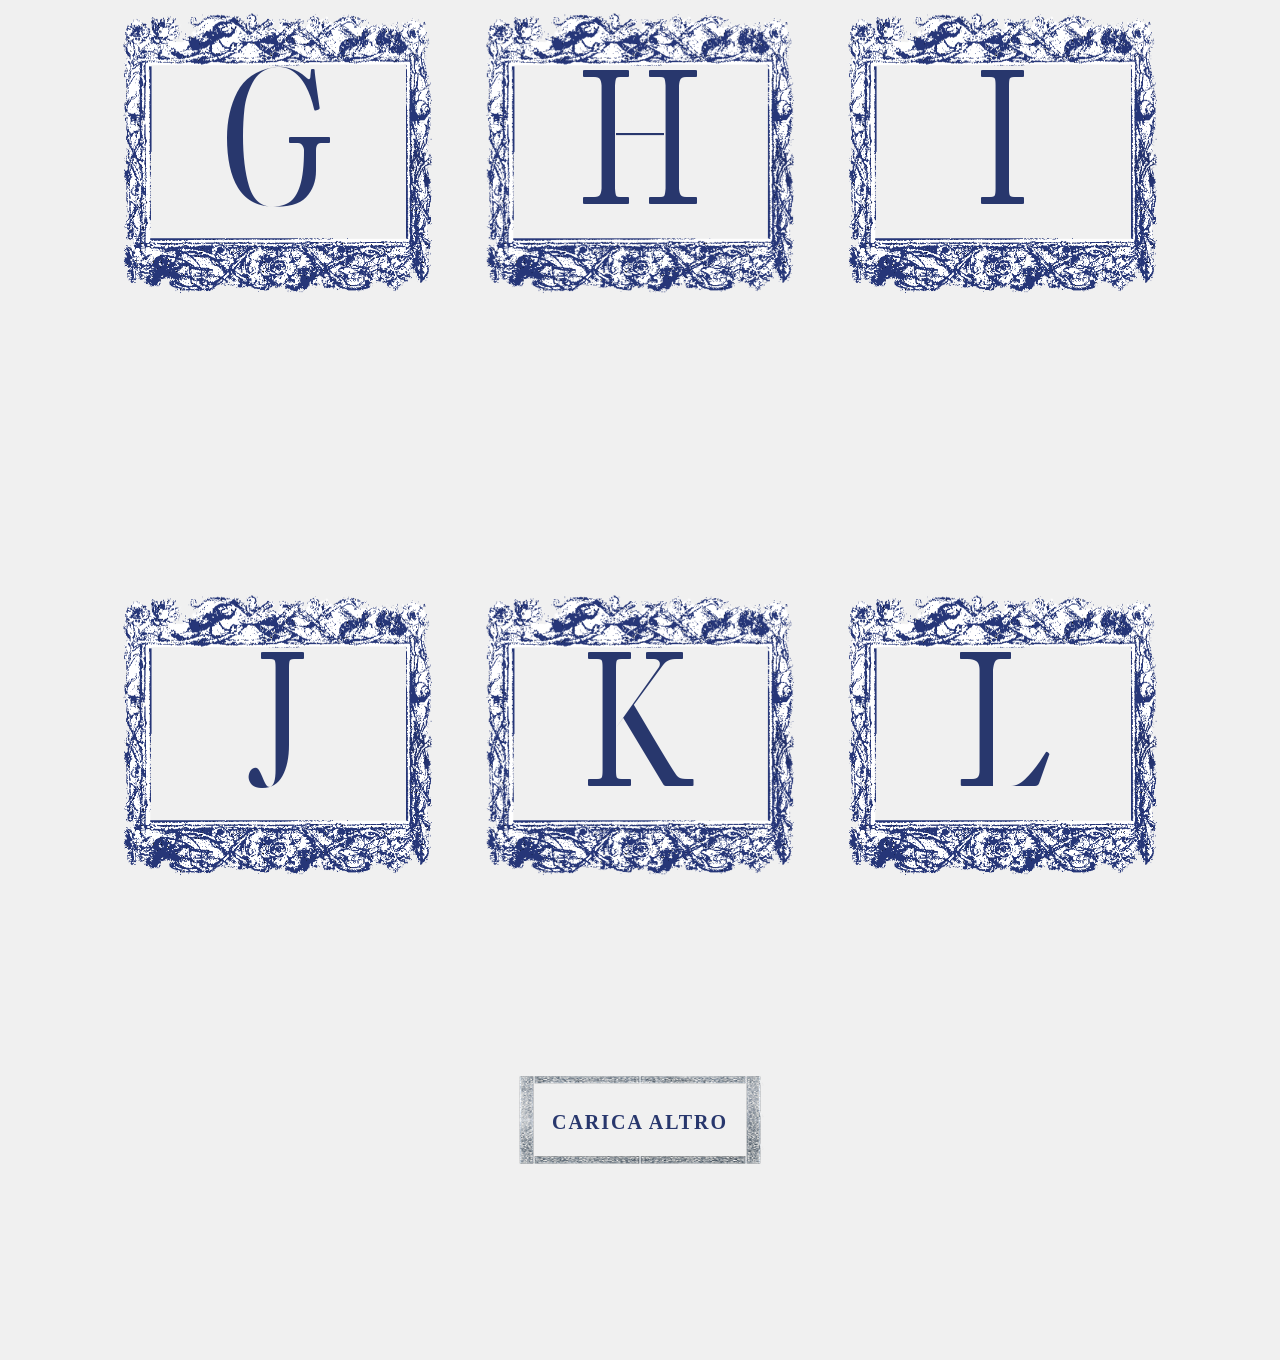
==== commit 11f201f5: "General update" ====
--- a/public/archive.html
+++ b/public/archive.html
@@ -88,9 +88,6 @@
                     <!-- A -->
                     <div class="group h-[550px] w-full max-w-[450px] perspective-1000 relative flex justify-center"
                         data-ref-image="./assets/archive/A 2.png">
-                        <img src="./assets/farfalla.png"
-                            class="absolute -top-8 -left-8 w-32 z-20 transform -rotate-12 drop-shadow-md pointer-events-none"
-                            alt="" />
                         <div
                             class="relative w-full h-full transition-transform duration-500 transform-style-3d group-hover:rotate-y-180">
                             <div class="absolute inset-0 backface-hidden flex items-center justify-center p-6">
--- a/public/assets/style.css
+++ b/public/assets/style.css
@@ -1,1890 +1 @@
-*, ::before, ::after {
-  --tw-border-spacing-x: 0;
-  --tw-border-spacing-y: 0;
-  --tw-translate-x: 0;
-  --tw-translate-y: 0;
-  --tw-rotate: 0;
-  --tw-skew-x: 0;
-  --tw-skew-y: 0;
-  --tw-scale-x: 1;
-  --tw-scale-y: 1;
-  --tw-pan-x:  ;
-  --tw-pan-y:  ;
-  --tw-pinch-zoom:  ;
-  --tw-scroll-snap-strictness: proximity;
-  --tw-gradient-from-position:  ;
-  --tw-gradient-via-position:  ;
-  --tw-gradient-to-position:  ;
-  --tw-ordinal:  ;
-  --tw-slashed-zero:  ;
-  --tw-numeric-figure:  ;
-  --tw-numeric-spacing:  ;
-  --tw-numeric-fraction:  ;
-  --tw-ring-inset:  ;
-  --tw-ring-offset-width: 0px;
-  --tw-ring-offset-color: #fff;
-  --tw-ring-color: rgb(59 130 246 / 0.5);
-  --tw-ring-offset-shadow: 0 0 #0000;
-  --tw-ring-shadow: 0 0 #0000;
-  --tw-shadow: 0 0 #0000;
-  --tw-shadow-colored: 0 0 #0000;
-  --tw-blur:  ;
-  --tw-brightness:  ;
-  --tw-contrast:  ;
-  --tw-grayscale:  ;
-  --tw-hue-rotate:  ;
-  --tw-invert:  ;
-  --tw-saturate:  ;
-  --tw-sepia:  ;
-  --tw-drop-shadow:  ;
-  --tw-backdrop-blur:  ;
-  --tw-backdrop-brightness:  ;
-  --tw-backdrop-contrast:  ;
-  --tw-backdrop-grayscale:  ;
-  --tw-backdrop-hue-rotate:  ;
-  --tw-backdrop-invert:  ;
-  --tw-backdrop-opacity:  ;
-  --tw-backdrop-saturate:  ;
-  --tw-backdrop-sepia:  ;
-  --tw-contain-size:  ;
-  --tw-contain-layout:  ;
-  --tw-contain-paint:  ;
-  --tw-contain-style:  ;
-}
-
-::backdrop {
-  --tw-border-spacing-x: 0;
-  --tw-border-spacing-y: 0;
-  --tw-translate-x: 0;
-  --tw-translate-y: 0;
-  --tw-rotate: 0;
-  --tw-skew-x: 0;
-  --tw-skew-y: 0;
-  --tw-scale-x: 1;
-  --tw-scale-y: 1;
-  --tw-pan-x:  ;
-  --tw-pan-y:  ;
-  --tw-pinch-zoom:  ;
-  --tw-scroll-snap-strictness: proximity;
-  --tw-gradient-from-position:  ;
-  --tw-gradient-via-position:  ;
-  --tw-gradient-to-position:  ;
-  --tw-ordinal:  ;
-  --tw-slashed-zero:  ;
-  --tw-numeric-figure:  ;
-  --tw-numeric-spacing:  ;
-  --tw-numeric-fraction:  ;
-  --tw-ring-inset:  ;
-  --tw-ring-offset-width: 0px;
-  --tw-ring-offset-color: #fff;
-  --tw-ring-color: rgb(59 130 246 / 0.5);
-  --tw-ring-offset-shadow: 0 0 #0000;
-  --tw-ring-shadow: 0 0 #0000;
-  --tw-shadow: 0 0 #0000;
-  --tw-shadow-colored: 0 0 #0000;
-  --tw-blur:  ;
-  --tw-brightness:  ;
-  --tw-contrast:  ;
-  --tw-grayscale:  ;
-  --tw-hue-rotate:  ;
-  --tw-invert:  ;
-  --tw-saturate:  ;
-  --tw-sepia:  ;
-  --tw-drop-shadow:  ;
-  --tw-backdrop-blur:  ;
-  --tw-backdrop-brightness:  ;
-  --tw-backdrop-contrast:  ;
-  --tw-backdrop-grayscale:  ;
-  --tw-backdrop-hue-rotate:  ;
-  --tw-backdrop-invert:  ;
-  --tw-backdrop-opacity:  ;
-  --tw-backdrop-saturate:  ;
-  --tw-backdrop-sepia:  ;
-  --tw-contain-size:  ;
-  --tw-contain-layout:  ;
-  --tw-contain-paint:  ;
-  --tw-contain-style:  ;
-}
-
-/*
-! tailwindcss v3.4.17 | MIT License | https://tailwindcss.com
-*/
-
-/*
-1. Prevent padding and border from affecting element width. (https://github.com/mozdevs/cssremedy/issues/4)
-2. Allow adding a border to an element by just adding a border-width. (https://github.com/tailwindcss/tailwindcss/pull/116)
-*/
-
-*,
-::before,
-::after {
-  box-sizing: border-box;
-  /* 1 */
-  border-width: 0;
-  /* 2 */
-  border-style: solid;
-  /* 2 */
-  border-color: #e5e7eb;
-  /* 2 */
-}
-
-::before,
-::after {
-  --tw-content: '';
-}
-
-/*
-1. Use a consistent sensible line-height in all browsers.
-2. Prevent adjustments of font size after orientation changes in iOS.
-3. Use a more readable tab size.
-4. Use the user's configured `sans` font-family by default.
-5. Use the user's configured `sans` font-feature-settings by default.
-6. Use the user's configured `sans` font-variation-settings by default.
-7. Disable tap highlights on iOS
-*/
-
-html,
-:host {
-  line-height: 1.5;
-  /* 1 */
-  -webkit-text-size-adjust: 100%;
-  /* 2 */
-  -moz-tab-size: 4;
-  /* 3 */
-  -o-tab-size: 4;
-     tab-size: 4;
-  /* 3 */
-  font-family: Old Standard TT, -apple-system, BlinkMacSystemFont, SF Pro Display, Segoe UI, Roboto, Helvetica Neue, Arial, sans-serif;
-  /* 4 */
-  font-feature-settings: normal;
-  /* 5 */
-  font-variation-settings: normal;
-  /* 6 */
-  -webkit-tap-highlight-color: transparent;
-  /* 7 */
-}
-
-/*
-1. Remove the margin in all browsers.
-2. Inherit line-height from `html` so users can set them as a class directly on the `html` element.
-*/
-
-body {
-  margin: 0;
-  /* 1 */
-  line-height: inherit;
-  /* 2 */
-}
-
-/*
-1. Add the correct height in Firefox.
-2. Correct the inheritance of border color in Firefox. (https://bugzilla.mozilla.org/show_bug.cgi?id=190655)
-3. Ensure horizontal rules are visible by default.
-*/
-
-hr {
-  height: 0;
-  /* 1 */
-  color: inherit;
-  /* 2 */
-  border-top-width: 1px;
-  /* 3 */
-}
-
-/*
-Add the correct text decoration in Chrome, Edge, and Safari.
-*/
-
-abbr:where([title]) {
-  -webkit-text-decoration: underline dotted;
-          text-decoration: underline dotted;
-}
-
-/*
-Remove the default font size and weight for headings.
-*/
-
-h1,
-h2,
-h3,
-h4,
-h5,
-h6 {
-  font-size: inherit;
-  font-weight: inherit;
-}
-
-/*
-Reset links to optimize for opt-in styling instead of opt-out.
-*/
-
-a {
-  color: inherit;
-  text-decoration: inherit;
-}
-
-/*
-Add the correct font weight in Edge and Safari.
-*/
-
-b,
-strong {
-  font-weight: bolder;
-}
-
-/*
-1. Use the user's configured `mono` font-family by default.
-2. Use the user's configured `mono` font-feature-settings by default.
-3. Use the user's configured `mono` font-variation-settings by default.
-4. Correct the odd `em` font sizing in all browsers.
-*/
-
-code,
-kbd,
-samp,
-pre {
-  font-family: ui-monospace, SFMono-Regular, Menlo, Monaco, Consolas, "Liberation Mono", "Courier New", monospace;
-  /* 1 */
-  font-feature-settings: normal;
-  /* 2 */
-  font-variation-settings: normal;
-  /* 3 */
-  font-size: 1em;
-  /* 4 */
-}
-
-/*
-Add the correct font size in all browsers.
-*/
-
-small {
-  font-size: 80%;
-}
-
-/*
-Prevent `sub` and `sup` elements from affecting the line height in all browsers.
-*/
-
-sub,
-sup {
-  font-size: 75%;
-  line-height: 0;
-  position: relative;
-  vertical-align: baseline;
-}
-
-sub {
-  bottom: -0.25em;
-}
-
-sup {
-  top: -0.5em;
-}
-
-/*
-1. Remove text indentation from table contents in Chrome and Safari. (https://bugs.chromium.org/p/chromium/issues/detail?id=999088, https://bugs.webkit.org/show_bug.cgi?id=201297)
-2. Correct table border color inheritance in all Chrome and Safari. (https://bugs.chromium.org/p/chromium/issues/detail?id=935729, https://bugs.webkit.org/show_bug.cgi?id=195016)
-3. Remove gaps between table borders by default.
-*/
-
-table {
-  text-indent: 0;
-  /* 1 */
-  border-color: inherit;
-  /* 2 */
-  border-collapse: collapse;
-  /* 3 */
-}
-
-/*
-1. Change the font styles in all browsers.
-2. Remove the margin in Firefox and Safari.
-3. Remove default padding in all browsers.
-*/
-
-button,
-input,
-optgroup,
-select,
-textarea {
-  font-family: inherit;
-  /* 1 */
-  font-feature-settings: inherit;
-  /* 1 */
-  font-variation-settings: inherit;
-  /* 1 */
-  font-size: 100%;
-  /* 1 */
-  font-weight: inherit;
-  /* 1 */
-  line-height: inherit;
-  /* 1 */
-  letter-spacing: inherit;
-  /* 1 */
-  color: inherit;
-  /* 1 */
-  margin: 0;
-  /* 2 */
-  padding: 0;
-  /* 3 */
-}
-
-/*
-Remove the inheritance of text transform in Edge and Firefox.
-*/
-
-button,
-select {
-  text-transform: none;
-}
-
-/*
-1. Correct the inability to style clickable types in iOS and Safari.
-2. Remove default button styles.
-*/
-
-button,
-input:where([type='button']),
-input:where([type='reset']),
-input:where([type='submit']) {
-  -webkit-appearance: button;
-  /* 1 */
-  background-color: transparent;
-  /* 2 */
-  background-image: none;
-  /* 2 */
-}
-
-/*
-Use the modern Firefox focus style for all focusable elements.
-*/
-
-:-moz-focusring {
-  outline: auto;
-}
-
-/*
-Remove the additional `:invalid` styles in Firefox. (https://github.com/mozilla/gecko-dev/blob/2f9eacd9d3d995c937b4251a5557d95d494c9be1/layout/style/res/forms.css#L728-L737)
-*/
-
-:-moz-ui-invalid {
-  box-shadow: none;
-}
-
-/*
-Add the correct vertical alignment in Chrome and Firefox.
-*/
-
-progress {
-  vertical-align: baseline;
-}
-
-/*
-Correct the cursor style of increment and decrement buttons in Safari.
-*/
-
-::-webkit-inner-spin-button,
-::-webkit-outer-spin-button {
-  height: auto;
-}
-
-/*
-1. Correct the odd appearance in Chrome and Safari.
-2. Correct the outline style in Safari.
-*/
-
-[type='search'] {
-  -webkit-appearance: textfield;
-  /* 1 */
-  outline-offset: -2px;
-  /* 2 */
-}
-
-/*
-Remove the inner padding in Chrome and Safari on macOS.
-*/
-
-::-webkit-search-decoration {
-  -webkit-appearance: none;
-}
-
-/*
-1. Correct the inability to style clickable types in iOS and Safari.
-2. Change font properties to `inherit` in Safari.
-*/
-
-::-webkit-file-upload-button {
-  -webkit-appearance: button;
-  /* 1 */
-  font: inherit;
-  /* 2 */
-}
-
-/*
-Add the correct display in Chrome and Safari.
-*/
-
-summary {
-  display: list-item;
-}
-
-/*
-Removes the default spacing and border for appropriate elements.
-*/
-
-blockquote,
-dl,
-dd,
-h1,
-h2,
-h3,
-h4,
-h5,
-h6,
-hr,
-figure,
-p,
-pre {
-  margin: 0;
-}
-
-fieldset {
-  margin: 0;
-  padding: 0;
-}
-
-legend {
-  padding: 0;
-}
-
-ol,
-ul,
-menu {
-  list-style: none;
-  margin: 0;
-  padding: 0;
-}
-
-/*
-Reset default styling for dialogs.
-*/
-
-dialog {
-  padding: 0;
-}
-
-/*
-Prevent resizing textareas horizontally by default.
-*/
-
-textarea {
-  resize: vertical;
-}
-
-/*
-1. Reset the default placeholder opacity in Firefox. (https://github.com/tailwindlabs/tailwindcss/issues/3300)
-2. Set the default placeholder color to the user's configured gray 400 color.
-*/
-
-input::-moz-placeholder, textarea::-moz-placeholder {
-  opacity: 1;
-  /* 1 */
-  color: #9ca3af;
-  /* 2 */
-}
-
-input::placeholder,
-textarea::placeholder {
-  opacity: 1;
-  /* 1 */
-  color: #9ca3af;
-  /* 2 */
-}
-
-/*
-Set the default cursor for buttons.
-*/
-
-button,
-[role="button"] {
-  cursor: pointer;
-}
-
-/*
-Make sure disabled buttons don't get the pointer cursor.
-*/
-
-:disabled {
-  cursor: default;
-}
-
-/*
-1. Make replaced elements `display: block` by default. (https://github.com/mozdevs/cssremedy/issues/14)
-2. Add `vertical-align: middle` to align replaced elements more sensibly by default. (https://github.com/jensimmons/cssremedy/issues/14#issuecomment-634934210)
-   This can trigger a poorly considered lint error in some tools but is included by design.
-*/
-
-img,
-svg,
-video,
-canvas,
-audio,
-iframe,
-embed,
-object {
-  display: block;
-  /* 1 */
-  vertical-align: middle;
-  /* 2 */
-}
-
-/*
-Constrain images and videos to the parent width and preserve their intrinsic aspect ratio. (https://github.com/mozdevs/cssremedy/issues/14)
-*/
-
-img,
-video {
-  max-width: 100%;
-  height: auto;
-}
-
-/* Make elements with the HTML hidden attribute stay hidden by default */
-
-[hidden]:where(:not([hidden="until-found"])) {
-  display: none;
-}
-
-.container {
-  width: 100%;
-}
-
-@media (min-width: 640px) {
-  .container {
-    max-width: 640px;
-  }
-}
-
-@media (min-width: 768px) {
-  .container {
-    max-width: 768px;
-  }
-}
-
-@media (min-width: 1024px) {
-  .container {
-    max-width: 1024px;
-  }
-}
-
-@media (min-width: 1280px) {
-  .container {
-    max-width: 1280px;
-  }
-}
-
-@media (min-width: 1536px) {
-  .container {
-    max-width: 1536px;
-  }
-}
-
-.pointer-events-none {
-  pointer-events: none;
-}
-
-.fixed {
-  position: fixed;
-}
-
-.absolute {
-  position: absolute;
-}
-
-.relative {
-  position: relative;
-}
-
-.inset-0 {
-  inset: 0px;
-}
-
-.-left-24 {
-  left: -6rem;
-}
-
-.-left-8 {
-  left: -2rem;
-}
-
-.-top-8 {
-  top: -2rem;
-}
-
-.bottom-0 {
-  bottom: 0px;
-}
-
-.bottom-6 {
-  bottom: 1.5rem;
-}
-
-.left-0 {
-  left: 0px;
-}
-
-.left-1\/2 {
-  left: 50%;
-}
-
-.left-6 {
-  left: 1.5rem;
-}
-
-.left-\[-10\%\] {
-  left: -10%;
-}
-
-.left-\[-2rem\] {
-  left: -2rem;
-}
-
-.right-0 {
-  right: 0px;
-}
-
-.right-4 {
-  right: 1rem;
-}
-
-.right-\[-2rem\] {
-  right: -2rem;
-}
-
-.right-\[-5\%\] {
-  right: -5%;
-}
-
-.top-0 {
-  top: 0px;
-}
-
-.top-4 {
-  top: 1rem;
-}
-
-.top-8 {
-  top: 2rem;
-}
-
-.top-\[10\%\] {
-  top: 10%;
-}
-
-.top-\[15\%\] {
-  top: 15%;
-}
-
-.top-\[30\%\] {
-  top: 30%;
-}
-
-.z-10 {
-  z-index: 10;
-}
-
-.z-20 {
-  z-index: 20;
-}
-
-.z-30 {
-  z-index: 30;
-}
-
-.z-40 {
-  z-index: 40;
-}
-
-.z-50 {
-  z-index: 50;
-}
-
-.float-left {
-  float: left;
-}
-
-.mx-4 {
-  margin-left: 1rem;
-  margin-right: 1rem;
-}
-
-.mx-auto {
-  margin-left: auto;
-  margin-right: auto;
-}
-
-.my-8 {
-  margin-top: 2rem;
-  margin-bottom: 2rem;
-}
-
-.mb-0 {
-  margin-bottom: 0px;
-}
-
-.mb-12 {
-  margin-bottom: 3rem;
-}
-
-.mb-16 {
-  margin-bottom: 4rem;
-}
-
-.mb-2 {
-  margin-bottom: 0.5rem;
-}
-
-.mb-24 {
-  margin-bottom: 6rem;
-}
-
-.mb-4 {
-  margin-bottom: 1rem;
-}
-
-.mb-6 {
-  margin-bottom: 1.5rem;
-}
-
-.mb-8 {
-  margin-bottom: 2rem;
-}
-
-.mr-4 {
-  margin-right: 1rem;
-}
-
-.mt-16 {
-  margin-top: 4rem;
-}
-
-.mt-24 {
-  margin-top: 6rem;
-}
-
-.mt-32 {
-  margin-top: 8rem;
-}
-
-.mt-4 {
-  margin-top: 1rem;
-}
-
-.mt-6 {
-  margin-top: 1.5rem;
-}
-
-.mt-\[-100px\] {
-  margin-top: -100px;
-}
-
-.mt-\[-10px\] {
-  margin-top: -10px;
-}
-
-.mt-\[-5vw\] {
-  margin-top: -5vw;
-}
-
-.block {
-  display: block;
-}
-
-.inline-block {
-  display: inline-block;
-}
-
-.flex {
-  display: flex;
-}
-
-.inline-flex {
-  display: inline-flex;
-}
-
-.grid {
-  display: grid;
-}
-
-.hidden {
-  display: none;
-}
-
-.h-12 {
-  height: 3rem;
-}
-
-.h-16 {
-  height: 4rem;
-}
-
-.h-24 {
-  height: 6rem;
-}
-
-.h-72 {
-  height: 18rem;
-}
-
-.h-8 {
-  height: 2rem;
-}
-
-.h-\[550px\] {
-  height: 550px;
-}
-
-.h-\[600px\] {
-  height: 600px;
-}
-
-.h-auto {
-  height: auto;
-}
-
-.h-full {
-  height: 100%;
-}
-
-.h-px {
-  height: 1px;
-}
-
-.min-h-\[140vh\] {
-  min-height: 140vh;
-}
-
-.min-h-\[50vh\] {
-  min-height: 50vh;
-}
-
-.min-h-screen {
-  min-height: 100vh;
-}
-
-.w-12 {
-  width: 3rem;
-}
-
-.w-20 {
-  width: 5rem;
-}
-
-.w-32 {
-  width: 8rem;
-}
-
-.w-48 {
-  width: 12rem;
-}
-
-.w-56 {
-  width: 14rem;
-}
-
-.w-64 {
-  width: 16rem;
-}
-
-.w-72 {
-  width: 18rem;
-}
-
-.w-80 {
-  width: 20rem;
-}
-
-.w-\[40\%\] {
-  width: 40%;
-}
-
-.w-\[50\%\] {
-  width: 50%;
-}
-
-.w-\[70vw\] {
-  width: 70vw;
-}
-
-.w-auto {
-  width: auto;
-}
-
-.w-full {
-  width: 100%;
-}
-
-.max-w-4xl {
-  max-width: 56rem;
-}
-
-.max-w-5xl {
-  max-width: 64rem;
-}
-
-.max-w-7xl {
-  max-width: 80rem;
-}
-
-.max-w-\[450px\] {
-  max-width: 450px;
-}
-
-.max-w-\[85\%\] {
-  max-width: 85%;
-}
-
-.max-w-\[95\%\] {
-  max-width: 95%;
-}
-
-.-translate-x-1\/2 {
-  --tw-translate-x: -50%;
-  transform: translate(var(--tw-translate-x), var(--tw-translate-y)) rotate(var(--tw-rotate)) skewX(var(--tw-skew-x)) skewY(var(--tw-skew-y)) scaleX(var(--tw-scale-x)) scaleY(var(--tw-scale-y));
-}
-
-.-rotate-12 {
-  --tw-rotate: -12deg;
-  transform: translate(var(--tw-translate-x), var(--tw-translate-y)) rotate(var(--tw-rotate)) skewX(var(--tw-skew-x)) skewY(var(--tw-skew-y)) scaleX(var(--tw-scale-x)) scaleY(var(--tw-scale-y));
-}
-
-.-rotate-6 {
-  --tw-rotate: -6deg;
-  transform: translate(var(--tw-translate-x), var(--tw-translate-y)) rotate(var(--tw-rotate)) skewX(var(--tw-skew-x)) skewY(var(--tw-skew-y)) scaleX(var(--tw-scale-x)) scaleY(var(--tw-scale-y));
-}
-
-.rotate-180 {
-  --tw-rotate: 180deg;
-  transform: translate(var(--tw-translate-x), var(--tw-translate-y)) rotate(var(--tw-rotate)) skewX(var(--tw-skew-x)) skewY(var(--tw-skew-y)) scaleX(var(--tw-scale-x)) scaleY(var(--tw-scale-y));
-}
-
-.scale-100 {
-  --tw-scale-x: 1;
-  --tw-scale-y: 1;
-  transform: translate(var(--tw-translate-x), var(--tw-translate-y)) rotate(var(--tw-rotate)) skewX(var(--tw-skew-x)) skewY(var(--tw-skew-y)) scaleX(var(--tw-scale-x)) scaleY(var(--tw-scale-y));
-}
-
-.scale-125 {
-  --tw-scale-x: 1.25;
-  --tw-scale-y: 1.25;
-  transform: translate(var(--tw-translate-x), var(--tw-translate-y)) rotate(var(--tw-rotate)) skewX(var(--tw-skew-x)) skewY(var(--tw-skew-y)) scaleX(var(--tw-scale-x)) scaleY(var(--tw-scale-y));
-}
-
-.scale-95 {
-  --tw-scale-x: .95;
-  --tw-scale-y: .95;
-  transform: translate(var(--tw-translate-x), var(--tw-translate-y)) rotate(var(--tw-rotate)) skewX(var(--tw-skew-x)) skewY(var(--tw-skew-y)) scaleX(var(--tw-scale-x)) scaleY(var(--tw-scale-y));
-}
-
-.-scale-x-100 {
-  --tw-scale-x: -1;
-  transform: translate(var(--tw-translate-x), var(--tw-translate-y)) rotate(var(--tw-rotate)) skewX(var(--tw-skew-x)) skewY(var(--tw-skew-y)) scaleX(var(--tw-scale-x)) scaleY(var(--tw-scale-y));
-}
-
-.scale-x-\[-1\] {
-  --tw-scale-x: -1;
-  transform: translate(var(--tw-translate-x), var(--tw-translate-y)) rotate(var(--tw-rotate)) skewX(var(--tw-skew-x)) skewY(var(--tw-skew-y)) scaleX(var(--tw-scale-x)) scaleY(var(--tw-scale-y));
-}
-
-.scale-y-110 {
-  --tw-scale-y: 1.1;
-  transform: translate(var(--tw-translate-x), var(--tw-translate-y)) rotate(var(--tw-rotate)) skewX(var(--tw-skew-x)) skewY(var(--tw-skew-y)) scaleX(var(--tw-scale-x)) scaleY(var(--tw-scale-y));
-}
-
-.transform {
-  transform: translate(var(--tw-translate-x), var(--tw-translate-y)) rotate(var(--tw-rotate)) skewX(var(--tw-skew-x)) skewY(var(--tw-skew-y)) scaleX(var(--tw-scale-x)) scaleY(var(--tw-scale-y));
-}
-
-.grid-cols-1 {
-  grid-template-columns: repeat(1, minmax(0, 1fr));
-}
-
-.flex-col {
-  flex-direction: column;
-}
-
-.flex-wrap {
-  flex-wrap: wrap;
-}
-
-.items-start {
-  align-items: flex-start;
-}
-
-.items-center {
-  align-items: center;
-}
-
-.justify-center {
-  justify-content: center;
-}
-
-.justify-items-center {
-  justify-items: center;
-}
-
-.gap-12 {
-  gap: 3rem;
-}
-
-.gap-2 {
-  gap: 0.5rem;
-}
-
-.gap-32 {
-  gap: 8rem;
-}
-
-.gap-4 {
-  gap: 1rem;
-}
-
-.gap-8 {
-  gap: 2rem;
-}
-
-.overflow-hidden {
-  overflow: hidden;
-}
-
-.overflow-x-hidden {
-  overflow-x: hidden;
-}
-
-.scroll-smooth {
-  scroll-behavior: smooth;
-}
-
-.rounded-full {
-  border-radius: 9999px;
-}
-
-.rounded-lg {
-  border-radius: 0.5rem;
-}
-
-.border {
-  border-width: 1px;
-}
-
-.border-4 {
-  border-width: 4px;
-}
-
-.border-b {
-  border-bottom-width: 1px;
-}
-
-.border-l-4 {
-  border-left-width: 4px;
-}
-
-.border-brand-blue {
-  --tw-border-opacity: 1;
-  border-color: rgb(40 55 109 / var(--tw-border-opacity, 1));
-}
-
-.border-brand-blue\/10 {
-  border-color: rgb(40 55 109 / 0.1);
-}
-
-.border-brand-blue\/20 {
-  border-color: rgb(40 55 109 / 0.2);
-}
-
-.border-brand-blue\/30 {
-  border-color: rgb(40 55 109 / 0.3);
-}
-
-.border-brand-blue\/5 {
-  border-color: rgb(40 55 109 / 0.05);
-}
-
-.bg-brand-blue {
-  --tw-bg-opacity: 1;
-  background-color: rgb(40 55 109 / var(--tw-bg-opacity, 1));
-}
-
-.bg-brand-cream {
-  --tw-bg-opacity: 1;
-  background-color: rgb(240 240 240 / var(--tw-bg-opacity, 1));
-}
-
-.bg-brand-cream\/50 {
-  background-color: rgb(240 240 240 / 0.5);
-}
-
-.bg-brand-cream\/80 {
-  background-color: rgb(240 240 240 / 0.8);
-}
-
-.bg-brand-cream\/90 {
-  background-color: rgb(240 240 240 / 0.9);
-}
-
-.bg-transparent {
-  background-color: transparent;
-}
-
-.bg-white {
-  --tw-bg-opacity: 1;
-  background-color: rgb(255 255 255 / var(--tw-bg-opacity, 1));
-}
-
-.object-contain {
-  -o-object-fit: contain;
-     object-fit: contain;
-}
-
-.object-cover {
-  -o-object-fit: cover;
-     object-fit: cover;
-}
-
-.object-fill {
-  -o-object-fit: fill;
-     object-fit: fill;
-}
-
-.p-12 {
-  padding: 3rem;
-}
-
-.p-6 {
-  padding: 1.5rem;
-}
-
-.px-4 {
-  padding-left: 1rem;
-  padding-right: 1rem;
-}
-
-.px-6 {
-  padding-left: 1.5rem;
-  padding-right: 1.5rem;
-}
-
-.px-8 {
-  padding-left: 2rem;
-  padding-right: 2rem;
-}
-
-.py-16 {
-  padding-top: 4rem;
-  padding-bottom: 4rem;
-}
-
-.py-2 {
-  padding-top: 0.5rem;
-  padding-bottom: 0.5rem;
-}
-
-.py-24 {
-  padding-top: 6rem;
-  padding-bottom: 6rem;
-}
-
-.pb-0 {
-  padding-bottom: 0px;
-}
-
-.pb-12 {
-  padding-bottom: 3rem;
-}
-
-.pb-16 {
-  padding-bottom: 4rem;
-}
-
-.pb-24 {
-  padding-bottom: 6rem;
-}
-
-.pb-32 {
-  padding-bottom: 8rem;
-}
-
-.pb-48 {
-  padding-bottom: 12rem;
-}
-
-.pl-6 {
-  padding-left: 1.5rem;
-}
-
-.pt-1 {
-  padding-top: 0.25rem;
-}
-
-.pt-12 {
-  padding-top: 3rem;
-}
-
-.pt-16 {
-  padding-top: 4rem;
-}
-
-.pt-20 {
-  padding-top: 5rem;
-}
-
-.pt-24 {
-  padding-top: 6rem;
-}
-
-.pt-8 {
-  padding-top: 2rem;
-}
-
-.text-left {
-  text-align: left;
-}
-
-.text-center {
-  text-align: center;
-}
-
-.text-right {
-  text-align: right;
-}
-
-.text-justify {
-  text-align: justify;
-}
-
-.font-brand-custom {
-  font-family: GlyfariumDef, serif;
-}
-
-.font-serif {
-  font-family: Old Standard TT, Georgia, Cambria, Times New Roman, Times, serif;
-}
-
-.text-2xl {
-  font-size: 1.5rem;
-  line-height: 2rem;
-}
-
-.text-3xl {
-  font-size: 1.875rem;
-  line-height: 2.25rem;
-}
-
-.text-4xl {
-  font-size: 2.25rem;
-  line-height: 2.5rem;
-}
-
-.text-5xl {
-  font-size: 3rem;
-  line-height: 1;
-}
-
-.text-6xl {
-  font-size: 3.75rem;
-  line-height: 1;
-}
-
-.text-8xl {
-  font-size: 6rem;
-  line-height: 1;
-}
-
-.text-\[10rem\] {
-  font-size: 10rem;
-}
-
-.text-\[12rem\] {
-  font-size: 12rem;
-}
-
-.text-\[12vw\] {
-  font-size: 12vw;
-}
-
-.text-\[15rem\] {
-  font-size: 15rem;
-}
-
-.text-\[18vw\] {
-  font-size: 18vw;
-}
-
-.text-base {
-  font-size: 1rem;
-  line-height: 1.5rem;
-}
-
-.text-lg {
-  font-size: 1.125rem;
-  line-height: 1.75rem;
-}
-
-.text-sm {
-  font-size: 0.875rem;
-  line-height: 1.25rem;
-}
-
-.text-xl {
-  font-size: 1.25rem;
-  line-height: 1.75rem;
-}
-
-.text-xs {
-  font-size: 0.75rem;
-  line-height: 1rem;
-}
-
-.font-bold {
-  font-weight: 700;
-}
-
-.uppercase {
-  text-transform: uppercase;
-}
-
-.italic {
-  font-style: italic;
-}
-
-.not-italic {
-  font-style: normal;
-}
-
-.leading-\[0\.8\] {
-  line-height: 0.8;
-}
-
-.leading-loose {
-  line-height: 2;
-}
-
-.leading-none {
-  line-height: 1;
-}
-
-.leading-relaxed {
-  line-height: 1.625;
-}
-
-.tracking-\[0\.3em\] {
-  letter-spacing: 0.3em;
-}
-
-.tracking-tighter {
-  letter-spacing: -0.05em;
-}
-
-.tracking-widest {
-  letter-spacing: 0.1em;
-}
-
-.text-brand-blue {
-  --tw-text-opacity: 1;
-  color: rgb(40 55 109 / var(--tw-text-opacity, 1));
-}
-
-.text-brand-blue\/50 {
-  color: rgb(40 55 109 / 0.5);
-}
-
-.text-brand-blue\/70 {
-  color: rgb(40 55 109 / 0.7);
-}
-
-.text-brand-blue\/90 {
-  color: rgb(40 55 109 / 0.9);
-}
-
-.text-brand-cream {
-  --tw-text-opacity: 1;
-  color: rgb(240 240 240 / var(--tw-text-opacity, 1));
-}
-
-.antialiased {
-  -webkit-font-smoothing: antialiased;
-  -moz-osx-font-smoothing: grayscale;
-}
-
-.opacity-0 {
-  opacity: 0;
-}
-
-.opacity-10 {
-  opacity: 0.1;
-}
-
-.opacity-40 {
-  opacity: 0.4;
-}
-
-.opacity-60 {
-  opacity: 0.6;
-}
-
-.opacity-70 {
-  opacity: 0.7;
-}
-
-.opacity-80 {
-  opacity: 0.8;
-}
-
-.opacity-90 {
-  opacity: 0.9;
-}
-
-.mix-blend-multiply {
-  mix-blend-mode: multiply;
-}
-
-.shadow-2xl {
-  --tw-shadow: 0 25px 50px -12px rgb(0 0 0 / 0.25);
-  --tw-shadow-colored: 0 25px 50px -12px var(--tw-shadow-color);
-  box-shadow: var(--tw-ring-offset-shadow, 0 0 #0000), var(--tw-ring-shadow, 0 0 #0000), var(--tw-shadow);
-}
-
-.shadow-md {
-  --tw-shadow: 0 4px 6px -1px rgb(0 0 0 / 0.1), 0 2px 4px -2px rgb(0 0 0 / 0.1);
-  --tw-shadow-colored: 0 4px 6px -1px var(--tw-shadow-color), 0 2px 4px -2px var(--tw-shadow-color);
-  box-shadow: var(--tw-ring-offset-shadow, 0 0 #0000), var(--tw-ring-shadow, 0 0 #0000), var(--tw-shadow);
-}
-
-.shadow-sm {
-  --tw-shadow: 0 1px 2px 0 rgb(0 0 0 / 0.05);
-  --tw-shadow-colored: 0 1px 2px 0 var(--tw-shadow-color);
-  box-shadow: var(--tw-ring-offset-shadow, 0 0 #0000), var(--tw-ring-shadow, 0 0 #0000), var(--tw-shadow);
-}
-
-.contrast-125 {
-  --tw-contrast: contrast(1.25);
-  filter: var(--tw-blur) var(--tw-brightness) var(--tw-contrast) var(--tw-grayscale) var(--tw-hue-rotate) var(--tw-invert) var(--tw-saturate) var(--tw-sepia) var(--tw-drop-shadow);
-}
-
-.drop-shadow-2xl {
-  --tw-drop-shadow: drop-shadow(0 25px 25px rgb(0 0 0 / 0.15));
-  filter: var(--tw-blur) var(--tw-brightness) var(--tw-contrast) var(--tw-grayscale) var(--tw-hue-rotate) var(--tw-invert) var(--tw-saturate) var(--tw-sepia) var(--tw-drop-shadow);
-}
-
-.drop-shadow-md {
-  --tw-drop-shadow: drop-shadow(0 4px 3px rgb(0 0 0 / 0.07)) drop-shadow(0 2px 2px rgb(0 0 0 / 0.06));
-  filter: var(--tw-blur) var(--tw-brightness) var(--tw-contrast) var(--tw-grayscale) var(--tw-hue-rotate) var(--tw-invert) var(--tw-saturate) var(--tw-sepia) var(--tw-drop-shadow);
-}
-
-.drop-shadow-xl {
-  --tw-drop-shadow: drop-shadow(0 20px 13px rgb(0 0 0 / 0.03)) drop-shadow(0 8px 5px rgb(0 0 0 / 0.08));
-  filter: var(--tw-blur) var(--tw-brightness) var(--tw-contrast) var(--tw-grayscale) var(--tw-hue-rotate) var(--tw-invert) var(--tw-saturate) var(--tw-sepia) var(--tw-drop-shadow);
-}
-
-.grayscale {
-  --tw-grayscale: grayscale(100%);
-  filter: var(--tw-blur) var(--tw-brightness) var(--tw-contrast) var(--tw-grayscale) var(--tw-hue-rotate) var(--tw-invert) var(--tw-saturate) var(--tw-sepia) var(--tw-drop-shadow);
-}
-
-.grayscale-\[0\.2\] {
-  --tw-grayscale: grayscale(0.2);
-  filter: var(--tw-blur) var(--tw-brightness) var(--tw-contrast) var(--tw-grayscale) var(--tw-hue-rotate) var(--tw-invert) var(--tw-saturate) var(--tw-sepia) var(--tw-drop-shadow);
-}
-
-.grayscale-\[0\.3\] {
-  --tw-grayscale: grayscale(0.3);
-  filter: var(--tw-blur) var(--tw-brightness) var(--tw-contrast) var(--tw-grayscale) var(--tw-hue-rotate) var(--tw-invert) var(--tw-saturate) var(--tw-sepia) var(--tw-drop-shadow);
-}
-
-.invert {
-  --tw-invert: invert(100%);
-  filter: var(--tw-blur) var(--tw-brightness) var(--tw-contrast) var(--tw-grayscale) var(--tw-hue-rotate) var(--tw-invert) var(--tw-saturate) var(--tw-sepia) var(--tw-drop-shadow);
-}
-
-.sepia-\[\.2\] {
-  --tw-sepia: sepia(.2);
-  filter: var(--tw-blur) var(--tw-brightness) var(--tw-contrast) var(--tw-grayscale) var(--tw-hue-rotate) var(--tw-invert) var(--tw-saturate) var(--tw-sepia) var(--tw-drop-shadow);
-}
-
-.sepia-\[\.4\] {
-  --tw-sepia: sepia(.4);
-  filter: var(--tw-blur) var(--tw-brightness) var(--tw-contrast) var(--tw-grayscale) var(--tw-hue-rotate) var(--tw-invert) var(--tw-saturate) var(--tw-sepia) var(--tw-drop-shadow);
-}
-
-.filter {
-  filter: var(--tw-blur) var(--tw-brightness) var(--tw-contrast) var(--tw-grayscale) var(--tw-hue-rotate) var(--tw-invert) var(--tw-saturate) var(--tw-sepia) var(--tw-drop-shadow);
-}
-
-.backdrop-blur-sm {
-  --tw-backdrop-blur: blur(4px);
-  -webkit-backdrop-filter: var(--tw-backdrop-blur) var(--tw-backdrop-brightness) var(--tw-backdrop-contrast) var(--tw-backdrop-grayscale) var(--tw-backdrop-hue-rotate) var(--tw-backdrop-invert) var(--tw-backdrop-opacity) var(--tw-backdrop-saturate) var(--tw-backdrop-sepia);
-  backdrop-filter: var(--tw-backdrop-blur) var(--tw-backdrop-brightness) var(--tw-backdrop-contrast) var(--tw-backdrop-grayscale) var(--tw-backdrop-hue-rotate) var(--tw-backdrop-invert) var(--tw-backdrop-opacity) var(--tw-backdrop-saturate) var(--tw-backdrop-sepia);
-}
-
-.transition {
-  transition-property: color, background-color, border-color, text-decoration-color, fill, stroke, opacity, box-shadow, transform, filter, -webkit-backdrop-filter;
-  transition-property: color, background-color, border-color, text-decoration-color, fill, stroke, opacity, box-shadow, transform, filter, backdrop-filter;
-  transition-property: color, background-color, border-color, text-decoration-color, fill, stroke, opacity, box-shadow, transform, filter, backdrop-filter, -webkit-backdrop-filter;
-  transition-timing-function: cubic-bezier(0.4, 0, 0.2, 1);
-  transition-duration: 150ms;
-}
-
-.transition-colors {
-  transition-property: color, background-color, border-color, text-decoration-color, fill, stroke;
-  transition-timing-function: cubic-bezier(0.4, 0, 0.2, 1);
-  transition-duration: 150ms;
-}
-
-.transition-opacity {
-  transition-property: opacity;
-  transition-timing-function: cubic-bezier(0.4, 0, 0.2, 1);
-  transition-duration: 150ms;
-}
-
-.transition-transform {
-  transition-property: transform;
-  transition-timing-function: cubic-bezier(0.4, 0, 0.2, 1);
-  transition-duration: 150ms;
-}
-
-.duration-300 {
-  transition-duration: 300ms;
-}
-
-.duration-500 {
-  transition-duration: 500ms;
-}
-
-.duration-700 {
-  transition-duration: 700ms;
-}
-
-.ease-out {
-  transition-timing-function: cubic-bezier(0, 0, 0.2, 1);
-}
-
-@font-face {
-  font-family: 'GlyfariumDef';
-
-  src: url('font_def.ttf');
-
-  font-weight: normal;
-
-  font-style: normal;
-}
-
-/* 
-  TODO: Add your font files to public/assets/fonts/
-  and update the @font-face rule below.
-*/
-
-/*
-@font-face {
-  font-family: 'YourFontName';
-  src: url('../assets/fonts/YourFontName.woff2') format('woff2'),
-       url('../assets/fonts/YourFontName.woff') format('woff');
-  font-weight: normal;
-  font-style: normal;
-}
-*/
-
-/* Apply the font to the body or specific elements */
-
-/*
-body {
-  font-family: 'YourFontName', sans-serif;
-}
-*/
-
-/* Flip Card Utilities */
-
-.perspective-1000 {
-  perspective: 1000px;
-}
-
-.transform-style-3d {
-  transform-style: preserve-3d;
-}
-
-.backface-hidden {
-  backface-visibility: hidden;
-}
-
-.rotate-y-180 {
-  transform: rotateY(180deg);
-}
-
-.group:hover .group-hover\:rotate-y-180 {
-  transform: rotateY(180deg);
-}
-
-.first-letter\:float-left::first-letter {
-  float: left;
-}
-
-.first-letter\:mr-2::first-letter {
-  margin-right: 0.5rem;
-}
-
-.first-letter\:font-brand-custom::first-letter {
-  font-family: GlyfariumDef, serif;
-}
-
-.first-letter\:text-5xl::first-letter {
-  font-size: 3rem;
-  line-height: 1;
-}
-
-.selection\:bg-brand-blue *::-moz-selection {
-  --tw-bg-opacity: 1;
-  background-color: rgb(40 55 109 / var(--tw-bg-opacity, 1));
-}
-
-.selection\:bg-brand-blue *::selection {
-  --tw-bg-opacity: 1;
-  background-color: rgb(40 55 109 / var(--tw-bg-opacity, 1));
-}
-
-.selection\:text-brand-cream *::-moz-selection {
-  --tw-text-opacity: 1;
-  color: rgb(240 240 240 / var(--tw-text-opacity, 1));
-}
-
-.selection\:text-brand-cream *::selection {
-  --tw-text-opacity: 1;
-  color: rgb(240 240 240 / var(--tw-text-opacity, 1));
-}
-
-.selection\:bg-brand-blue::-moz-selection {
-  --tw-bg-opacity: 1;
-  background-color: rgb(40 55 109 / var(--tw-bg-opacity, 1));
-}
-
-.selection\:bg-brand-blue::selection {
-  --tw-bg-opacity: 1;
-  background-color: rgb(40 55 109 / var(--tw-bg-opacity, 1));
-}
-
-.selection\:text-brand-cream::-moz-selection {
-  --tw-text-opacity: 1;
-  color: rgb(240 240 240 / var(--tw-text-opacity, 1));
-}
-
-.selection\:text-brand-cream::selection {
-  --tw-text-opacity: 1;
-  color: rgb(240 240 240 / var(--tw-text-opacity, 1));
-}
-
-.hover\:rotate-0:hover {
-  --tw-rotate: 0deg;
-  transform: translate(var(--tw-translate-x), var(--tw-translate-y)) rotate(var(--tw-rotate)) skewX(var(--tw-skew-x)) skewY(var(--tw-skew-y)) scaleX(var(--tw-scale-x)) scaleY(var(--tw-scale-y));
-}
-
-.hover\:scale-105:hover {
-  --tw-scale-x: 1.05;
-  --tw-scale-y: 1.05;
-  transform: translate(var(--tw-translate-x), var(--tw-translate-y)) rotate(var(--tw-rotate)) skewX(var(--tw-skew-x)) skewY(var(--tw-skew-y)) scaleX(var(--tw-scale-x)) scaleY(var(--tw-scale-y));
-}
-
-.hover\:bg-brand-blue:hover {
-  --tw-bg-opacity: 1;
-  background-color: rgb(40 55 109 / var(--tw-bg-opacity, 1));
-}
-
-.hover\:bg-opacity-80:hover {
-  --tw-bg-opacity: 0.8;
-}
-
-.hover\:text-brand-cream:hover {
-  --tw-text-opacity: 1;
-  color: rgb(240 240 240 / var(--tw-text-opacity, 1));
-}
-
-@media (min-width: 768px) {
-  .md\:-bottom-24 {
-    bottom: -6rem;
-  }
-
-  .md\:left-0 {
-    left: 0px;
-  }
-
-  .md\:left-\[10\%\] {
-    left: 10%;
-  }
-
-  .md\:right-0 {
-    right: 0px;
-  }
-
-  .md\:right-\[12\%\] {
-    right: 12%;
-  }
-
-  .md\:top-\[10\%\] {
-    top: 10%;
-  }
-
-  .md\:top-\[25\%\] {
-    top: 25%;
-  }
-
-  .md\:col-span-1 {
-    grid-column: span 1 / span 1;
-  }
-
-  .md\:col-span-4 {
-    grid-column: span 4 / span 4;
-  }
-
-  .md\:col-span-8 {
-    grid-column: span 8 / span 8;
-  }
-
-  .md\:mt-\[-250px\] {
-    margin-top: -250px;
-  }
-
-  .md\:block {
-    display: block;
-  }
-
-  .md\:h-12 {
-    height: 3rem;
-  }
-
-  .md\:h-24 {
-    height: 6rem;
-  }
-
-  .md\:h-80 {
-    height: 20rem;
-  }
-
-  .md\:h-\[600px\] {
-    height: 600px;
-  }
-
-  .md\:h-\[800px\] {
-    height: 800px;
-  }
-
-  .md\:h-\[900px\] {
-    height: 900px;
-  }
-
-  .md\:min-h-\[120vh\] {
-    min-height: 120vh;
-  }
-
-  .md\:w-64 {
-    width: 16rem;
-  }
-
-  .md\:w-80 {
-    width: 20rem;
-  }
-
-  .md\:w-96 {
-    width: 24rem;
-  }
-
-  .md\:w-\[25\%\] {
-    width: 25%;
-  }
-
-  .md\:w-\[30\%\] {
-    width: 30%;
-  }
-
-  .md\:w-\[450px\] {
-    width: 450px;
-  }
-
-  .md\:w-\[500px\] {
-    width: 500px;
-  }
-
-  .md\:grid-cols-12 {
-    grid-template-columns: repeat(12, minmax(0, 1fr));
-  }
-
-  .md\:grid-cols-2 {
-    grid-template-columns: repeat(2, minmax(0, 1fr));
-  }
-
-  .md\:grid-cols-3 {
-    grid-template-columns: repeat(3, minmax(0, 1fr));
-  }
-
-  .md\:gap-16 {
-    gap: 4rem;
-  }
-
-  .md\:gap-24 {
-    gap: 6rem;
-  }
-
-  .md\:gap-8 {
-    gap: 2rem;
-  }
-
-  .md\:p-16 {
-    padding: 4rem;
-  }
-
-  .md\:px-16 {
-    padding-left: 4rem;
-    padding-right: 4rem;
-  }
-
-  .md\:pt-12 {
-    padding-top: 3rem;
-  }
-
-  .md\:text-left {
-    text-align: left;
-  }
-
-  .md\:text-5xl {
-    font-size: 3rem;
-    line-height: 1;
-  }
-
-  .md\:text-7xl {
-    font-size: 4.5rem;
-    line-height: 1;
-  }
-
-  .md\:text-\[15vw\] {
-    font-size: 15vw;
-  }
-
-  .md\:text-\[16rem\] {
-    font-size: 16rem;
-  }
-
-  .md\:text-\[20rem\] {
-    font-size: 20rem;
-  }
-
-  .md\:text-base {
-    font-size: 1rem;
-    line-height: 1.5rem;
-  }
-
-  .md\:text-xl {
-    font-size: 1.25rem;
-    line-height: 1.75rem;
-  }
-}
-
-@media (min-width: 1024px) {
-  .lg\:grid-cols-3 {
-    grid-template-columns: repeat(3, minmax(0, 1fr));
-  }
-}+*,:after,:before{--tw-border-spacing-x:0;--tw-border-spacing-y:0;--tw-translate-x:0;--tw-translate-y:0;--tw-rotate:0;--tw-skew-x:0;--tw-skew-y:0;--tw-scale-x:1;--tw-scale-y:1;--tw-pan-x: ;--tw-pan-y: ;--tw-pinch-zoom: ;--tw-scroll-snap-strictness:proximity;--tw-gradient-from-position: ;--tw-gradient-via-position: ;--tw-gradient-to-position: ;--tw-ordinal: ;--tw-slashed-zero: ;--tw-numeric-figure: ;--tw-numeric-spacing: ;--tw-numeric-fraction: ;--tw-ring-inset: ;--tw-ring-offset-width:0px;--tw-ring-offset-color:#fff;--tw-ring-color:rgba(59,130,246,.5);--tw-ring-offset-shadow:0 0 #0000;--tw-ring-shadow:0 0 #0000;--tw-shadow:0 0 #0000;--tw-shadow-colored:0 0 #0000;--tw-blur: ;--tw-brightness: ;--tw-contrast: ;--tw-grayscale: ;--tw-hue-rotate: ;--tw-invert: ;--tw-saturate: ;--tw-sepia: ;--tw-drop-shadow: ;--tw-backdrop-blur: ;--tw-backdrop-brightness: ;--tw-backdrop-contrast: ;--tw-backdrop-grayscale: ;--tw-backdrop-hue-rotate: ;--tw-backdrop-invert: ;--tw-backdrop-opacity: ;--tw-backdrop-saturate: ;--tw-backdrop-sepia: ;--tw-contain-size: ;--tw-contain-layout: ;--tw-contain-paint: ;--tw-contain-style: }::backdrop{--tw-border-spacing-x:0;--tw-border-spacing-y:0;--tw-translate-x:0;--tw-translate-y:0;--tw-rotate:0;--tw-skew-x:0;--tw-skew-y:0;--tw-scale-x:1;--tw-scale-y:1;--tw-pan-x: ;--tw-pan-y: ;--tw-pinch-zoom: ;--tw-scroll-snap-strictness:proximity;--tw-gradient-from-position: ;--tw-gradient-via-position: ;--tw-gradient-to-position: ;--tw-ordinal: ;--tw-slashed-zero: ;--tw-numeric-figure: ;--tw-numeric-spacing: ;--tw-numeric-fraction: ;--tw-ring-inset: ;--tw-ring-offset-width:0px;--tw-ring-offset-color:#fff;--tw-ring-color:rgba(59,130,246,.5);--tw-ring-offset-shadow:0 0 #0000;--tw-ring-shadow:0 0 #0000;--tw-shadow:0 0 #0000;--tw-shadow-colored:0 0 #0000;--tw-blur: ;--tw-brightness: ;--tw-contrast: ;--tw-grayscale: ;--tw-hue-rotate: ;--tw-invert: ;--tw-saturate: ;--tw-sepia: ;--tw-drop-shadow: ;--tw-backdrop-blur: ;--tw-backdrop-brightness: ;--tw-backdrop-contrast: ;--tw-backdrop-grayscale: ;--tw-backdrop-hue-rotate: ;--tw-backdrop-invert: ;--tw-backdrop-opacity: ;--tw-backdrop-saturate: ;--tw-backdrop-sepia: ;--tw-contain-size: ;--tw-contain-layout: ;--tw-contain-paint: ;--tw-contain-style: }/*! tailwindcss v3.4.17 | MIT License | https://tailwindcss.com*/*,:after,:before{box-sizing:border-box;border:0 solid #e5e7eb}:after,:before{--tw-content:""}:host,html{line-height:1.5;-webkit-text-size-adjust:100%;-moz-tab-size:4;-o-tab-size:4;tab-size:4;font-family:Old Standard TT,-apple-system,BlinkMacSystemFont,SF Pro Display,Segoe UI,Roboto,Helvetica Neue,Arial,sans-serif;font-feature-settings:normal;font-variation-settings:normal;-webkit-tap-highlight-color:transparent}body{margin:0;line-height:inherit}hr{height:0;color:inherit;border-top-width:1px}abbr:where([title]){-webkit-text-decoration:underline dotted;text-decoration:underline dotted}h1,h2,h3,h4,h5,h6{font-size:inherit;font-weight:inherit}a{color:inherit;text-decoration:inherit}b,strong{font-weight:bolder}code,kbd,pre,samp{font-family:ui-monospace,SFMono-Regular,Menlo,Monaco,Consolas,Liberation Mono,Courier New,monospace;font-feature-settings:normal;font-variation-settings:normal;font-size:1em}small{font-size:80%}sub,sup{font-size:75%;line-height:0;position:relative;vertical-align:baseline}sub{bottom:-.25em}sup{top:-.5em}table{text-indent:0;border-color:inherit;border-collapse:collapse}button,input,optgroup,select,textarea{font-family:inherit;font-feature-settings:inherit;font-variation-settings:inherit;font-size:100%;font-weight:inherit;line-height:inherit;letter-spacing:inherit;color:inherit;margin:0;padding:0}button,select{text-transform:none}button,input:where([type=button]),input:where([type=reset]),input:where([type=submit]){-webkit-appearance:button;background-color:transparent;background-image:none}:-moz-focusring{outline:auto}:-moz-ui-invalid{box-shadow:none}progress{vertical-align:baseline}::-webkit-inner-spin-button,::-webkit-outer-spin-button{height:auto}[type=search]{-webkit-appearance:textfield;outline-offset:-2px}::-webkit-search-decoration{-webkit-appearance:none}::-webkit-file-upload-button{-webkit-appearance:button;font:inherit}summary{display:list-item}blockquote,dd,dl,figure,h1,h2,h3,h4,h5,h6,hr,p,pre{margin:0}fieldset{margin:0}fieldset,legend{padding:0}menu,ol,ul{list-style:none;margin:0;padding:0}dialog{padding:0}textarea{resize:vertical}input::-moz-placeholder,textarea::-moz-placeholder{opacity:1;color:#9ca3af}input::placeholder,textarea::placeholder{opacity:1;color:#9ca3af}[role=button],button{cursor:pointer}:disabled{cursor:default}audio,canvas,embed,iframe,img,object,svg,video{display:block;vertical-align:middle}img,video{max-width:100%;height:auto}[hidden]:where(:not([hidden=until-found])){display:none}.container{width:100%}@media (min-width:640px){.container{max-width:640px}}@media (min-width:768px){.container{max-width:768px}}@media (min-width:1024px){.container{max-width:1024px}}@media (min-width:1280px){.container{max-width:1280px}}@media (min-width:1536px){.container{max-width:1536px}}.pointer-events-none{pointer-events:none}.fixed{position:fixed}.absolute{position:absolute}.relative{position:relative}.inset-0{inset:0}.bottom-0{bottom:0}.bottom-10{bottom:2.5rem}.bottom-6{bottom:1.5rem}.left-10{left:2.5rem}.left-6{left:1.5rem}.left-\[10\%\]{left:10%}.right-10{right:2.5rem}.right-4{right:1rem}.top-0{top:0}.top-10{top:2.5rem}.top-4{top:1rem}.z-0{z-index:0}.z-10{z-index:10}.z-20{z-index:20}.z-50{z-index:50}.float-left{float:left}.mx-4{margin-left:1rem;margin-right:1rem}.mx-auto{margin-left:auto;margin-right:auto}.my-8{margin-top:2rem;margin-bottom:2rem}.mb-12{margin-bottom:3rem}.mb-16{margin-bottom:4rem}.mb-2{margin-bottom:.5rem}.mb-32{margin-bottom:8rem}.mb-4{margin-bottom:1rem}.mb-6{margin-bottom:1.5rem}.mb-8{margin-bottom:2rem}.mr-4{margin-right:1rem}.mt-12{margin-top:3rem}.mt-16{margin-top:4rem}.mt-32{margin-top:8rem}.mt-4{margin-top:1rem}.mt-6{margin-top:1.5rem}.mt-\[-8px\]{margin-top:-8px}.block{display:block}.inline-block{display:inline-block}.flex{display:flex}.inline-flex{display:inline-flex}.grid{display:grid}.hidden{display:none}.aspect-\[3\/4\]{aspect-ratio:3/4}.aspect-video{aspect-ratio:16/9}.h-1\/2{height:50%}.h-12{height:3rem}.h-24{height:6rem}.h-8{height:2rem}.h-\[550px\]{height:550px}.h-\[70\%\]{height:70%}.h-auto{height:auto}.h-full{height:100%}.h-px{height:1px}.min-h-\[50vh\]{min-height:50vh}.min-h-screen{min-height:100vh}.w-1\/2{width:50%}.w-1\/4{width:25%}.w-1\/6{width:16.666667%}.w-12{width:3rem}.w-20{width:5rem}.w-64{width:16rem}.w-\[60\%\]{width:60%}.w-\[70\%\]{width:70%}.w-\[80vw\]{width:80vw}.w-auto{width:auto}.w-full{width:100%}.max-w-2xl{max-width:42rem}.max-w-3xl{max-width:48rem}.max-w-4xl{max-width:56rem}.max-w-5xl{max-width:64rem}.max-w-6xl{max-width:72rem}.max-w-\[450px\]{max-width:450px}.max-w-\[85\%\]{max-width:85%}.max-w-\[95\%\]{max-width:95%}.scale-100{--tw-scale-x:1;--tw-scale-y:1}.scale-100,.scale-95{transform:translate(var(--tw-translate-x),var(--tw-translate-y)) rotate(var(--tw-rotate)) skewX(var(--tw-skew-x)) skewY(var(--tw-skew-y)) scaleX(var(--tw-scale-x)) scaleY(var(--tw-scale-y))}.scale-95{--tw-scale-x:.95;--tw-scale-y:.95}.-scale-x-100,.scale-x-\[-1\]{--tw-scale-x:-1}.-scale-x-100,.scale-x-\[-1\],.transform{transform:translate(var(--tw-translate-x),var(--tw-translate-y)) rotate(var(--tw-rotate)) skewX(var(--tw-skew-x)) skewY(var(--tw-skew-y)) scaleX(var(--tw-scale-x)) scaleY(var(--tw-scale-y))}@keyframes fadeInUp{0%{opacity:0;transform:translateY(20px)}to{opacity:1;transform:translateY(0)}}.animate-fade-in-up{animation:fadeInUp 1s ease-out forwards}@keyframes float{0%,to{transform:translateY(0)}50%{transform:translateY(-10px)}}.animate-float{animation:float 6s ease-in-out infinite}.grid-cols-1{grid-template-columns:repeat(1,minmax(0,1fr))}.flex-col{flex-direction:column}.flex-wrap{flex-wrap:wrap}.items-center{align-items:center}.justify-center{justify-content:center}.justify-items-center{justify-items:center}.gap-12{gap:3rem}.gap-2{gap:.5rem}.gap-32{gap:8rem}.gap-4{gap:1rem}.gap-8{gap:2rem}.overflow-hidden{overflow:hidden}.overflow-x-hidden{overflow-x:hidden}.scroll-smooth{scroll-behavior:smooth}.rounded-lg{border-radius:.5rem}.border{border-width:1px}.border-b{border-bottom-width:1px}.border-l-4{border-left-width:4px}.border-brand-blue{--tw-border-opacity:1;border-color:rgb(40 55 109/var(--tw-border-opacity,1))}.border-brand-blue\/10{border-color:rgba(40,55,109,.1)}.border-brand-blue\/30{border-color:rgba(40,55,109,.3)}.bg-brand-blue{--tw-bg-opacity:1;background-color:rgb(40 55 109/var(--tw-bg-opacity,1))}.bg-brand-cream{--tw-bg-opacity:1;background-color:rgb(240 240 240/var(--tw-bg-opacity,1))}.bg-brand-cream\/90{background-color:hsla(0,0%,94%,.9)}.bg-transparent{background-color:transparent}.bg-white{--tw-bg-opacity:1;background-color:rgb(255 255 255/var(--tw-bg-opacity,1))}.object-contain{-o-object-fit:contain;object-fit:contain}.object-cover{-o-object-fit:cover;object-fit:cover}.object-fill{-o-object-fit:fill;object-fit:fill}.p-12{padding:3rem}.p-6{padding:1.5rem}.px-4{padding-left:1rem;padding-right:1rem}.px-6{padding-left:1.5rem;padding-right:1.5rem}.px-8{padding-left:2rem;padding-right:2rem}.py-16{padding-top:4rem;padding-bottom:4rem}.py-2{padding-top:.5rem;padding-bottom:.5rem}.py-24{padding-top:6rem;padding-bottom:6rem}.pb-0{padding-bottom:0}.pb-12{padding-bottom:3rem}.pb-16{padding-bottom:4rem}.pb-24{padding-bottom:6rem}.pl-6{padding-left:1.5rem}.pt-1{padding-top:.25rem}.pt-12{padding-top:3rem}.pt-16{padding-top:4rem}.pt-8{padding-top:2rem}.text-left{text-align:left}.text-center{text-align:center}.text-justify{text-align:justify}.font-brand-custom{font-family:GlyfariumDef,serif}.font-serif{font-family:Old Standard TT,Georgia,Cambria,Times New Roman,Times,serif}.text-2xl{font-size:1.5rem;line-height:2rem}.text-3xl{font-size:1.875rem;line-height:2.25rem}.text-4xl{font-size:2.25rem;line-height:2.5rem}.text-5xl{font-size:3rem;line-height:1}.text-6xl{font-size:3.75rem;line-height:1}.text-7xl{font-size:4.5rem;line-height:1}.text-\[12rem\]{font-size:12rem}.text-\[15rem\]{font-size:15rem}.text-base{font-size:1rem;line-height:1.5rem}.text-lg{font-size:1.125rem;line-height:1.75rem}.text-sm{font-size:.875rem;line-height:1.25rem}.text-xl{font-size:1.25rem;line-height:1.75rem}.text-xs{font-size:.75rem;line-height:1rem}.font-bold{font-weight:700}.uppercase{text-transform:uppercase}.italic{font-style:italic}.not-italic{font-style:normal}.leading-\[0\.8\]{line-height:.8}.leading-loose{line-height:2}.leading-none{line-height:1}.leading-relaxed{line-height:1.625}.tracking-\[0\.3em\]{letter-spacing:.3em}.tracking-widest{letter-spacing:.1em}.text-brand-blue{--tw-text-opacity:1;color:rgb(40 55 109/var(--tw-text-opacity,1))}.text-brand-blue\/50{color:rgba(40,55,109,.5)}.text-brand-cream{--tw-text-opacity:1;color:rgb(240 240 240/var(--tw-text-opacity,1))}.antialiased{-webkit-font-smoothing:antialiased;-moz-osx-font-smoothing:grayscale}.opacity-0{opacity:0}.opacity-10{opacity:.1}.opacity-20{opacity:.2}.opacity-60{opacity:.6}.opacity-70{opacity:.7}.opacity-80{opacity:.8}.opacity-90{opacity:.9}.mix-blend-multiply{mix-blend-mode:multiply}.shadow-2xl{--tw-shadow:0 25px 50px -12px rgba(0,0,0,.25);--tw-shadow-colored:0 25px 50px -12px var(--tw-shadow-color)}.shadow-2xl,.shadow-md{box-shadow:var(--tw-ring-offset-shadow,0 0 #0000),var(--tw-ring-shadow,0 0 #0000),var(--tw-shadow)}.shadow-md{--tw-shadow:0 4px 6px -1px rgba(0,0,0,.1),0 2px 4px -2px rgba(0,0,0,.1);--tw-shadow-colored:0 4px 6px -1px var(--tw-shadow-color),0 2px 4px -2px var(--tw-shadow-color)}.drop-shadow-2xl{--tw-drop-shadow:drop-shadow(0 25px 25px rgba(0,0,0,.15))}.drop-shadow-2xl,.drop-shadow-xl{filter:var(--tw-blur) var(--tw-brightness) var(--tw-contrast) var(--tw-grayscale) var(--tw-hue-rotate) var(--tw-invert) var(--tw-saturate) var(--tw-sepia) var(--tw-drop-shadow)}.drop-shadow-xl{--tw-drop-shadow:drop-shadow(0 20px 13px rgba(0,0,0,.03)) drop-shadow(0 8px 5px rgba(0,0,0,.08))}.invert{--tw-invert:invert(100%)}.filter,.invert{filter:var(--tw-blur) var(--tw-brightness) var(--tw-contrast) var(--tw-grayscale) var(--tw-hue-rotate) var(--tw-invert) var(--tw-saturate) var(--tw-sepia) var(--tw-drop-shadow)}.backdrop-blur-sm{--tw-backdrop-blur:blur(4px);-webkit-backdrop-filter:var(--tw-backdrop-blur) var(--tw-backdrop-brightness) var(--tw-backdrop-contrast) var(--tw-backdrop-grayscale) var(--tw-backdrop-hue-rotate) var(--tw-backdrop-invert) var(--tw-backdrop-opacity) var(--tw-backdrop-saturate) var(--tw-backdrop-sepia);backdrop-filter:var(--tw-backdrop-blur) var(--tw-backdrop-brightness) var(--tw-backdrop-contrast) var(--tw-backdrop-grayscale) var(--tw-backdrop-hue-rotate) var(--tw-backdrop-invert) var(--tw-backdrop-opacity) var(--tw-backdrop-saturate) var(--tw-backdrop-sepia)}.transition{transition-property:color,background-color,border-color,text-decoration-color,fill,stroke,opacity,box-shadow,transform,filter,-webkit-backdrop-filter;transition-property:color,background-color,border-color,text-decoration-color,fill,stroke,opacity,box-shadow,transform,filter,backdrop-filter;transition-property:color,background-color,border-color,text-decoration-color,fill,stroke,opacity,box-shadow,transform,filter,backdrop-filter,-webkit-backdrop-filter;transition-timing-function:cubic-bezier(.4,0,.2,1);transition-duration:.15s}.transition-colors{transition-property:color,background-color,border-color,text-decoration-color,fill,stroke;transition-timing-function:cubic-bezier(.4,0,.2,1);transition-duration:.15s}.transition-opacity{transition-property:opacity;transition-timing-function:cubic-bezier(.4,0,.2,1);transition-duration:.15s}.transition-transform{transition-property:transform;transition-timing-function:cubic-bezier(.4,0,.2,1);transition-duration:.15s}.duration-300{transition-duration:.3s}.duration-500{transition-duration:.5s}.ease-in-out{transition-timing-function:cubic-bezier(.4,0,.2,1)}.ease-out{transition-timing-function:cubic-bezier(0,0,.2,1)}@font-face{font-family:GlyfariumDef;src:url(font_def.ttf);font-weight:400;font-style:normal}.perspective-1000{perspective:1000px;-webkit-perspective:1000px}.transform-style-3d{transform-style:preserve-3d;-webkit-transform-style:preserve-3d}.backface-hidden{backface-visibility:hidden;-webkit-backface-visibility:hidden}.group:hover .group-hover\:rotate-y-180,.rotate-y-180{transform:rotateY(180deg);-webkit-transform:rotateY(180deg)}.selection\:bg-brand-blue ::-moz-selection{--tw-bg-opacity:1;background-color:rgb(40 55 109/var(--tw-bg-opacity,1))}.selection\:bg-brand-blue ::selection{--tw-bg-opacity:1;background-color:rgb(40 55 109/var(--tw-bg-opacity,1))}.selection\:text-brand-cream ::-moz-selection{--tw-text-opacity:1;color:rgb(240 240 240/var(--tw-text-opacity,1))}.selection\:text-brand-cream ::selection{--tw-text-opacity:1;color:rgb(240 240 240/var(--tw-text-opacity,1))}.selection\:bg-brand-blue::-moz-selection{--tw-bg-opacity:1;background-color:rgb(40 55 109/var(--tw-bg-opacity,1))}.selection\:bg-brand-blue::selection{--tw-bg-opacity:1;background-color:rgb(40 55 109/var(--tw-bg-opacity,1))}.selection\:text-brand-cream::-moz-selection{--tw-text-opacity:1;color:rgb(240 240 240/var(--tw-text-opacity,1))}.selection\:text-brand-cream::selection{--tw-text-opacity:1;color:rgb(240 240 240/var(--tw-text-opacity,1))}.hover\:scale-105:hover{--tw-scale-x:1.05;--tw-scale-y:1.05}.hover\:scale-105:hover,.hover\:scale-\[1\.02\]:hover{transform:translate(var(--tw-translate-x),var(--tw-translate-y)) rotate(var(--tw-rotate)) skewX(var(--tw-skew-x)) skewY(var(--tw-skew-y)) scaleX(var(--tw-scale-x)) scaleY(var(--tw-scale-y))}.hover\:scale-\[1\.02\]:hover{--tw-scale-x:1.02;--tw-scale-y:1.02}.hover\:bg-brand-blue:hover{--tw-bg-opacity:1;background-color:rgb(40 55 109/var(--tw-bg-opacity,1))}.hover\:bg-opacity-80:hover{--tw-bg-opacity:0.8}.hover\:text-brand-cream:hover{--tw-text-opacity:1;color:rgb(240 240 240/var(--tw-text-opacity,1))}.hover\:opacity-100:hover{opacity:1}@media (min-width:768px){.md\:block{display:block}.md\:aspect-\[4\/5\]{aspect-ratio:4/5}.md\:h-12{height:3rem}.md\:h-\[600px\]{height:600px}.md\:w-\[60vw\]{width:60vw}.md\:grid-cols-2{grid-template-columns:repeat(2,minmax(0,1fr))}.md\:gap-24{gap:6rem}.md\:gap-8{gap:2rem}.md\:p-16{padding:4rem}.md\:px-16{padding-left:4rem;padding-right:4rem}.md\:text-5xl{font-size:3rem;line-height:1}.md\:text-6xl{font-size:3.75rem;line-height:1}.md\:text-7xl{font-size:4.5rem;line-height:1}.md\:text-8xl{font-size:6rem;line-height:1}.md\:text-\[20rem\]{font-size:20rem}.md\:text-xl{font-size:1.25rem;line-height:1.75rem}}@media (min-width:1024px){.lg\:grid-cols-3{grid-template-columns:repeat(3,minmax(0,1fr))}}
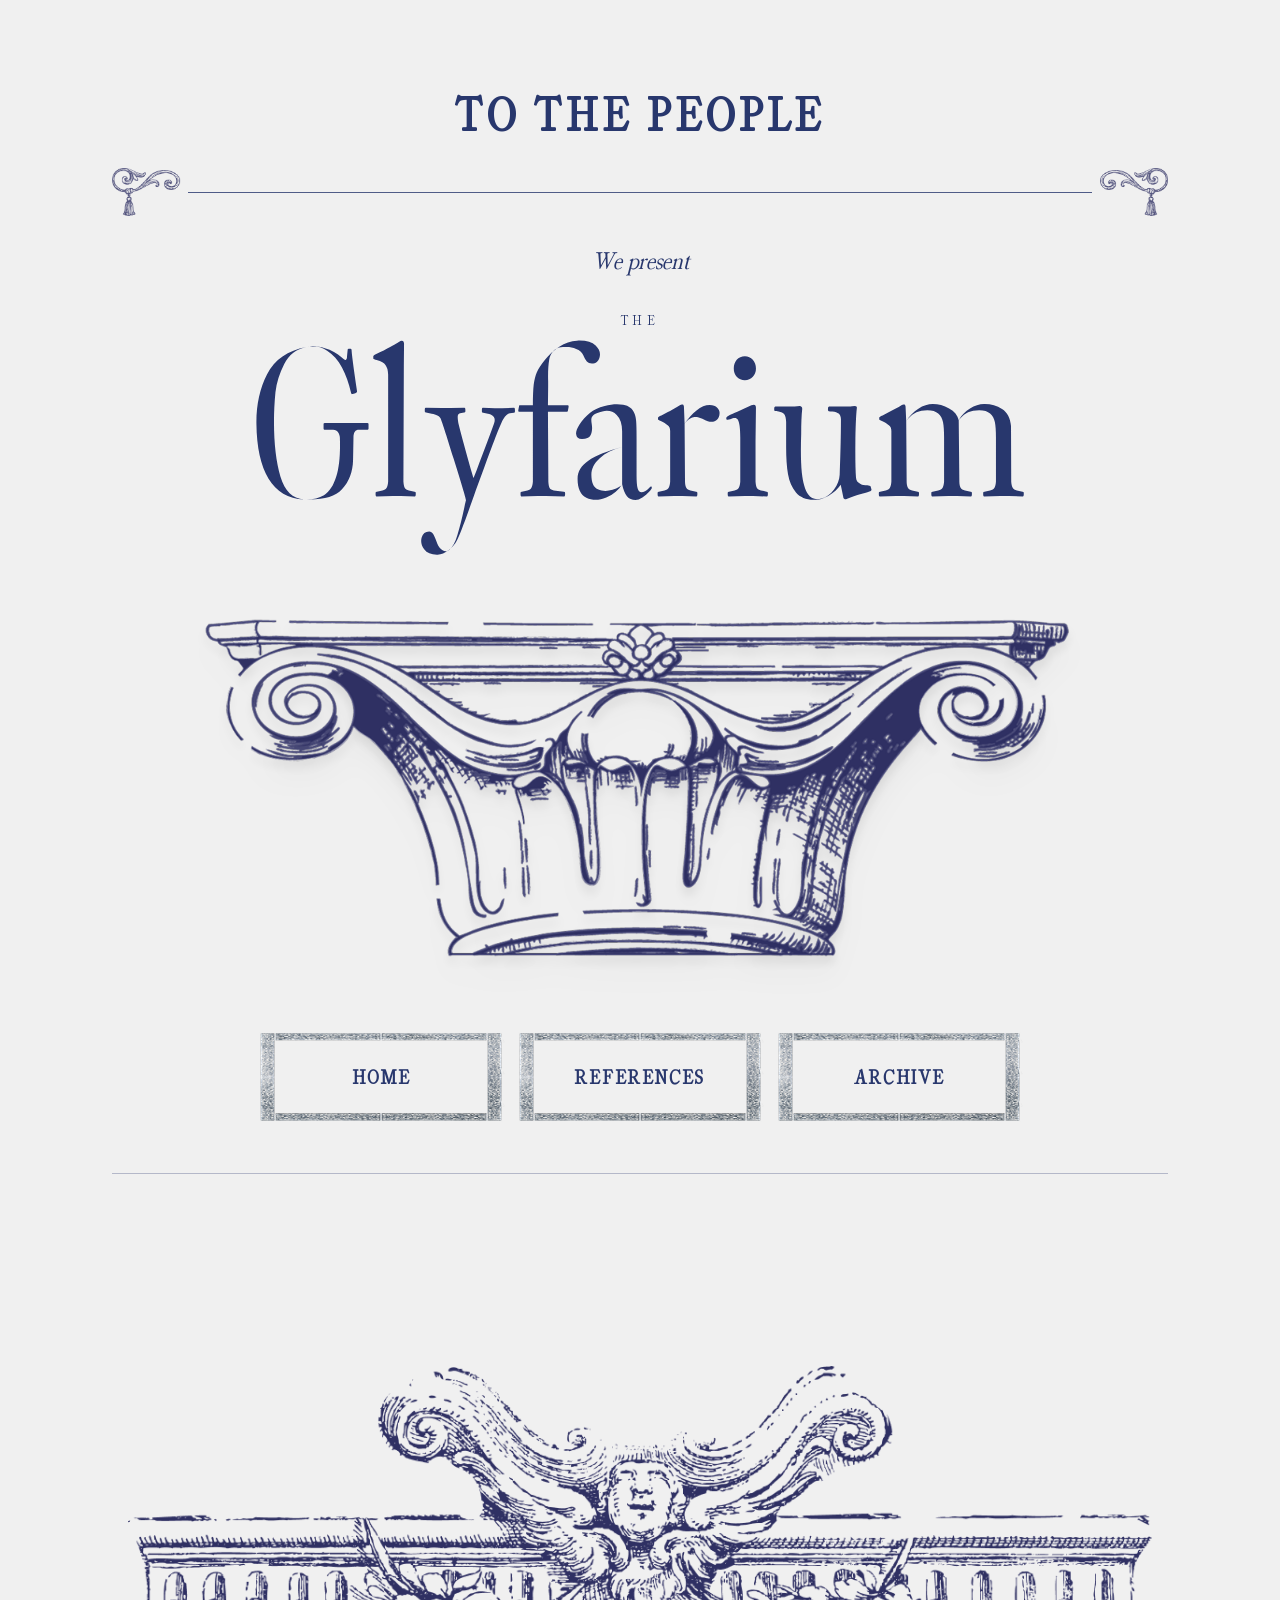
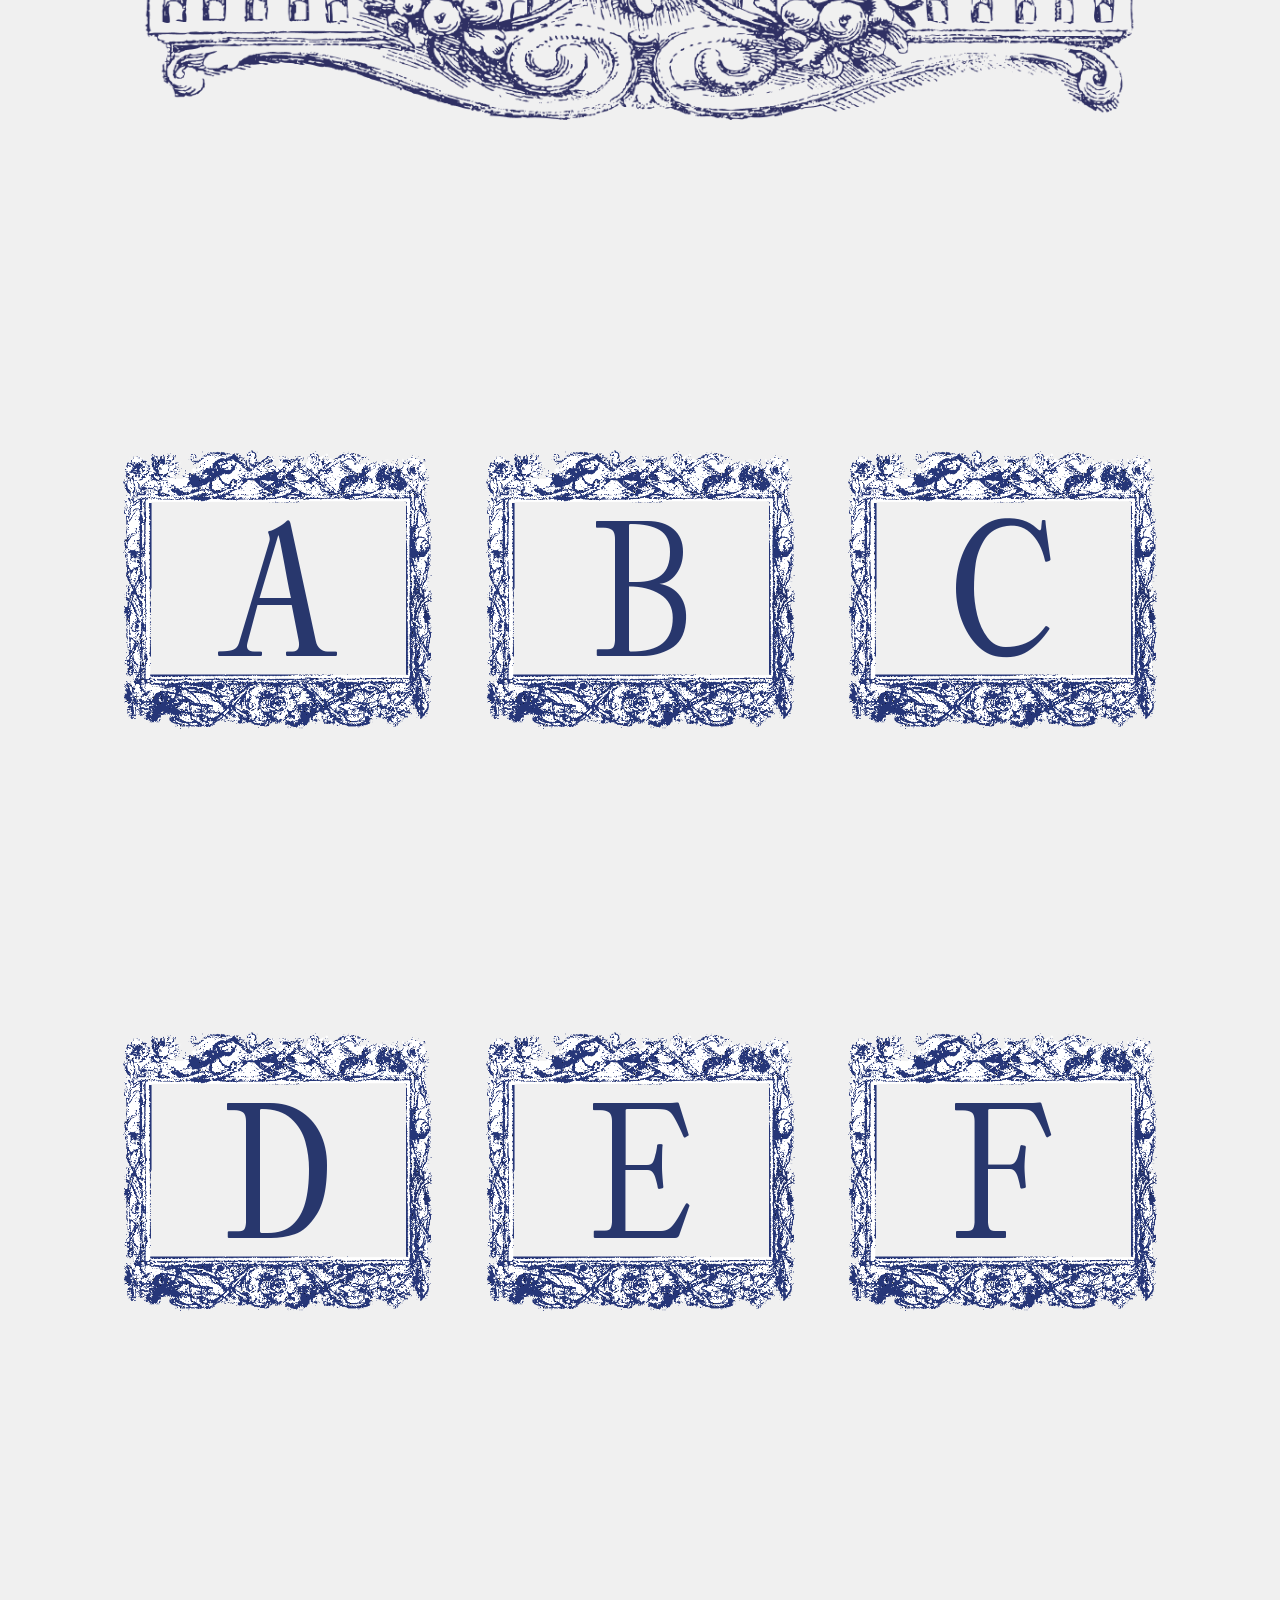
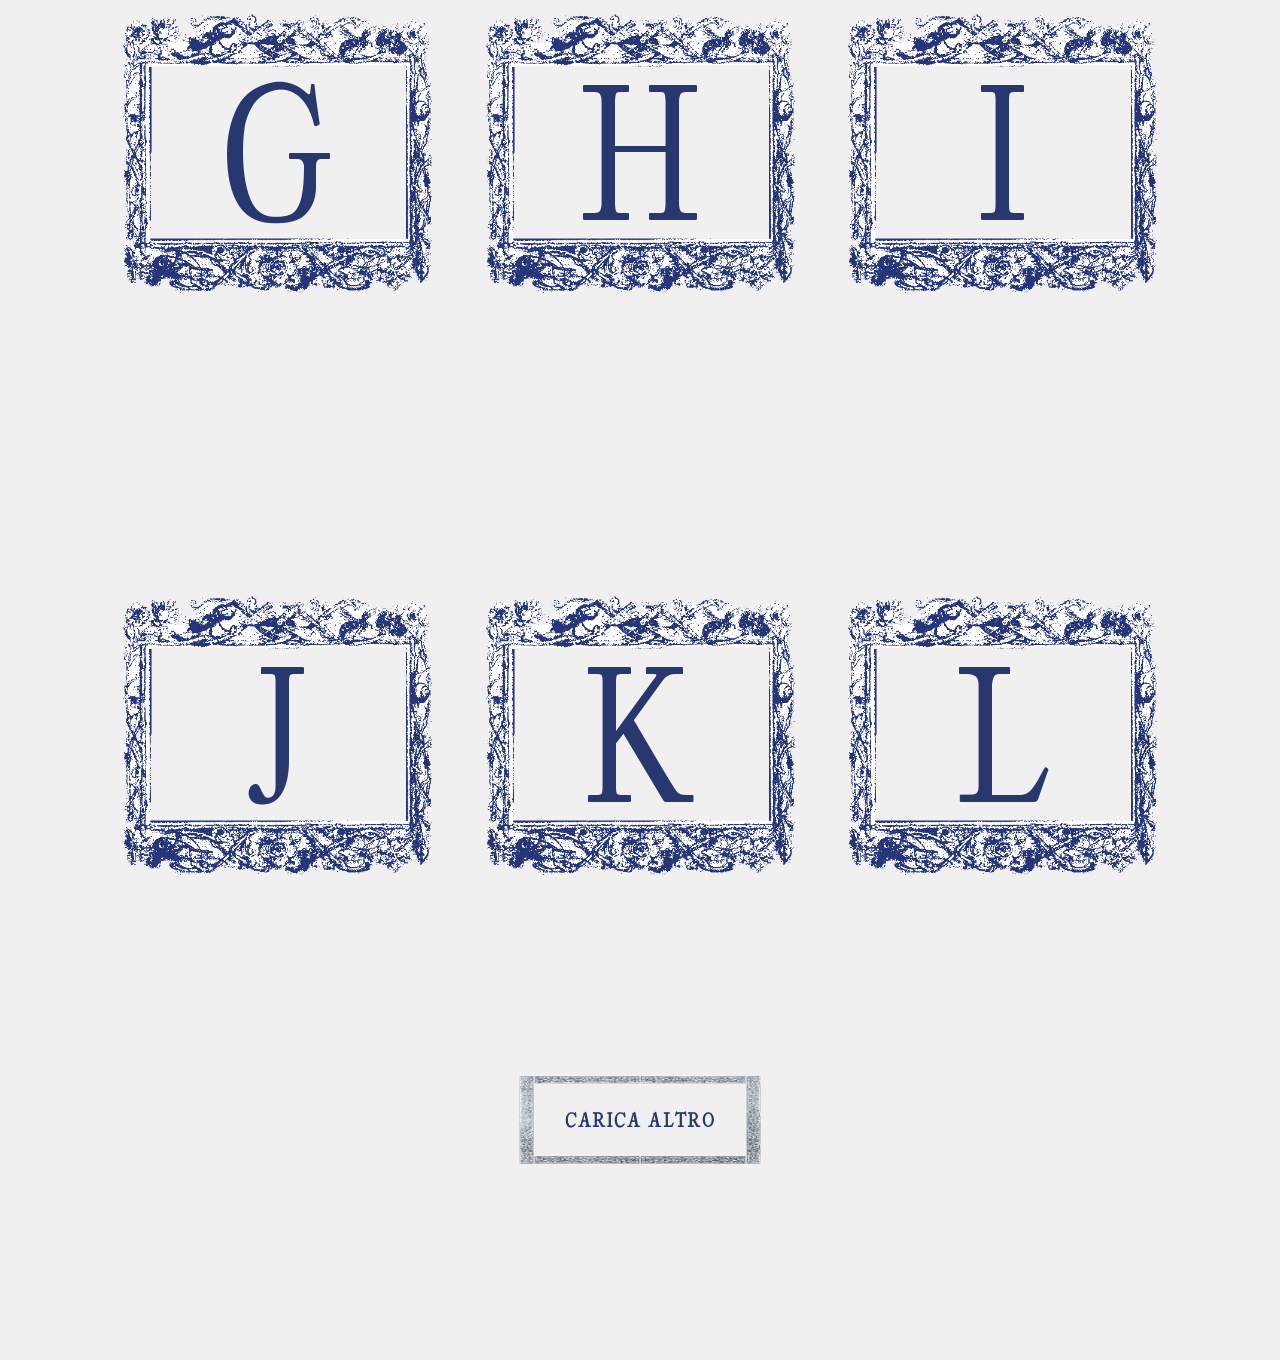
==== commit f06a619d: "Update" ====
--- a/public/archive.html
+++ b/public/archive.html
@@ -95,7 +95,7 @@
                                     class="absolute inset-0 w-full h-full object-contain pointer-events-none"
                                     alt="Frame" />
                                 <span
-                                    class="text-[12rem] font-brand-custom relative z-10 mt-4 leading-none pointer-events-none">A</span>
+                                    class="text-[12rem] font-brand-custom relative z-10 leading-none pointer-events-none block pt-12">A</span>
                             </div>
                             <div
                                 class="absolute inset-0 backface-hidden rotate-y-180 flex items-center justify-center p-12 text-center bg-transparent">
@@ -132,7 +132,7 @@
                                     class="absolute inset-0 w-full h-full object-contain pointer-events-none"
                                     alt="Frame" />
                                 <span
-                                    class="text-[12rem] font-brand-custom relative z-10 mt-4 leading-none pointer-events-none">B</span>
+                                    class="text-[12rem] font-brand-custom relative z-10 leading-none pointer-events-none block pt-12">B</span>
                             </div>
                             <div
                                 class="absolute inset-0 backface-hidden rotate-y-180 flex items-center justify-center p-12 text-center bg-transparent">
@@ -171,7 +171,7 @@
                                     class="absolute inset-0 w-full h-full object-contain pointer-events-none"
                                     alt="Frame" />
                                 <span
-                                    class="text-[12rem] font-brand-custom relative z-10 mt-4 leading-none pointer-events-none">C</span>
+                                    class="text-[12rem] font-brand-custom relative z-10 leading-none pointer-events-none block pt-12">C</span>
                             </div>
                             <div
                                 class="absolute inset-0 backface-hidden rotate-y-180 flex items-center justify-center p-12 text-center bg-transparent">
@@ -208,7 +208,7 @@
                                     class="absolute inset-0 w-full h-full object-contain pointer-events-none"
                                     alt="Frame" />
                                 <span
-                                    class="text-[12rem] font-brand-custom relative z-10 mt-4 leading-none pointer-events-none">D</span>
+                                    class="text-[12rem] font-brand-custom relative z-10 leading-none pointer-events-none block pt-12">D</span>
                             </div>
                             <div
                                 class="absolute inset-0 backface-hidden rotate-y-180 flex items-center justify-center p-12 text-center bg-transparent">
@@ -246,7 +246,7 @@
                                     class="absolute inset-0 w-full h-full object-contain pointer-events-none"
                                     alt="Frame" />
                                 <span
-                                    class="text-[12rem] font-brand-custom relative z-10 mt-4 leading-none pointer-events-none">E</span>
+                                    class="text-[12rem] font-brand-custom relative z-10 leading-none pointer-events-none block pt-12">E</span>
                             </div>
                             <div
                                 class="absolute inset-0 backface-hidden rotate-y-180 flex items-center justify-center p-12 text-center bg-transparent">
@@ -283,7 +283,7 @@
                                     class="absolute inset-0 w-full h-full object-contain pointer-events-none"
                                     alt="Frame" />
                                 <span
-                                    class="text-[12rem] font-brand-custom relative z-10 mt-4 leading-none pointer-events-none">F</span>
+                                    class="text-[12rem] font-brand-custom relative z-10 leading-none pointer-events-none block pt-12">F</span>
                             </div>
                             <div
                                 class="absolute inset-0 backface-hidden rotate-y-180 flex items-center justify-center p-12 text-center bg-transparent">
@@ -319,7 +319,7 @@
                                     class="absolute inset-0 w-full h-full object-contain pointer-events-none"
                                     alt="Frame" />
                                 <span
-                                    class="text-[12rem] font-brand-custom relative z-10 mt-4 leading-none pointer-events-none">G</span>
+                                    class="text-[12rem] font-brand-custom relative z-10 leading-none pointer-events-none block pt-12">G</span>
                             </div>
                             <div
                                 class="absolute inset-0 backface-hidden rotate-y-180 flex items-center justify-center p-12 text-center bg-transparent">
@@ -356,7 +356,7 @@
                                     class="absolute inset-0 w-full h-full object-contain pointer-events-none"
                                     alt="Frame" />
                                 <span
-                                    class="text-[12rem] font-brand-custom relative z-10 mt-4 leading-none pointer-events-none">H</span>
+                                    class="text-[12rem] font-brand-custom relative z-10 leading-none pointer-events-none block pt-12">H</span>
                             </div>
                             <div
                                 class="absolute inset-0 backface-hidden rotate-y-180 flex items-center justify-center p-12 text-center bg-transparent">
@@ -392,7 +392,7 @@
                                     class="absolute inset-0 w-full h-full object-contain pointer-events-none"
                                     alt="Frame" />
                                 <span
-                                    class="text-[12rem] font-brand-custom relative z-10 mt-4 leading-none pointer-events-none">I</span>
+                                    class="text-[12rem] font-brand-custom relative z-10 leading-none pointer-events-none block pt-12">I</span>
                             </div>
                             <div
                                 class="absolute inset-0 backface-hidden rotate-y-180 flex items-center justify-center p-12 text-center bg-transparent">
@@ -428,7 +428,7 @@
                                     class="absolute inset-0 w-full h-full object-contain pointer-events-none"
                                     alt="Frame" />
                                 <span
-                                    class="text-[12rem] font-brand-custom relative z-10 mt-4 leading-none pointer-events-none">J</span>
+                                    class="text-[12rem] font-brand-custom relative z-10 leading-none pointer-events-none block pt-12">J</span>
                             </div>
                             <div
                                 class="absolute inset-0 backface-hidden rotate-y-180 flex items-center justify-center p-12 text-center bg-transparent">
@@ -465,7 +465,7 @@
                                     class="absolute inset-0 w-full h-full object-contain pointer-events-none"
                                     alt="Frame" />
                                 <span
-                                    class="text-[12rem] font-brand-custom relative z-10 mt-4 leading-none pointer-events-none">K</span>
+                                    class="text-[12rem] font-brand-custom relative z-10 leading-none pointer-events-none block pt-12">K</span>
                             </div>
                             <div
                                 class="absolute inset-0 backface-hidden rotate-y-180 flex items-center justify-center p-12 text-center bg-transparent">
@@ -501,7 +501,7 @@
                                     class="absolute inset-0 w-full h-full object-contain pointer-events-none"
                                     alt="Frame" />
                                 <span
-                                    class="text-[12rem] font-brand-custom relative z-10 mt-4 leading-none pointer-events-none">L</span>
+                                    class="text-[12rem] font-brand-custom relative z-10 leading-none pointer-events-none block pt-12">L</span>
                             </div>
                             <div
                                 class="absolute inset-0 backface-hidden rotate-y-180 flex items-center justify-center p-12 text-center bg-transparent">
@@ -538,7 +538,7 @@
                                     class="absolute inset-0 w-full h-full object-contain pointer-events-none"
                                     alt="Frame" />
                                 <span
-                                    class="text-[12rem] font-brand-custom relative z-10 mt-4 leading-none pointer-events-none">M</span>
+                                    class="text-[12rem] font-brand-custom relative z-10 leading-none pointer-events-none block pt-12">M</span>
                             </div>
                             <div
                                 class="absolute inset-0 backface-hidden rotate-y-180 flex items-center justify-center p-12 text-center bg-transparent">
@@ -574,7 +574,7 @@
                                     class="absolute inset-0 w-full h-full object-contain pointer-events-none"
                                     alt="Frame" />
                                 <span
-                                    class="text-[12rem] font-brand-custom relative z-10 mt-4 leading-none pointer-events-none">N</span>
+                                    class="text-[12rem] font-brand-custom relative z-10 leading-none pointer-events-none block pt-12">N</span>
                             </div>
                             <div
                                 class="absolute inset-0 backface-hidden rotate-y-180 flex items-center justify-center p-12 text-center bg-transparent">
@@ -611,7 +611,7 @@
                                     class="absolute inset-0 w-full h-full object-contain pointer-events-none"
                                     alt="Frame" />
                                 <span
-                                    class="text-[12rem] font-brand-custom relative z-10 mt-4 leading-none pointer-events-none">O</span>
+                                    class="text-[12rem] font-brand-custom relative z-10 leading-none pointer-events-none block pt-12">O</span>
                             </div>
                             <div
                                 class="absolute inset-0 backface-hidden rotate-y-180 flex items-center justify-center p-12 text-center bg-transparent">
@@ -648,7 +648,7 @@
                                     class="absolute inset-0 w-full h-full object-contain pointer-events-none"
                                     alt="Frame" />
                                 <span
-                                    class="text-[12rem] font-brand-custom relative z-10 mt-4 leading-none pointer-events-none">P</span>
+                                    class="text-[12rem] font-brand-custom relative z-10 leading-none pointer-events-none block pt-12">P</span>
                             </div>
                             <div
                                 class="absolute inset-0 backface-hidden rotate-y-180 flex items-center justify-center p-12 text-center bg-transparent">
@@ -684,7 +684,7 @@
                                     class="absolute inset-0 w-full h-full object-contain pointer-events-none"
                                     alt="Frame" />
                                 <span
-                                    class="text-[12rem] font-brand-custom relative z-10 mt-4 leading-none pointer-events-none">Q</span>
+                                    class="text-[12rem] font-brand-custom relative z-10 leading-none pointer-events-none block pt-12">Q</span>
                             </div>
                             <div
                                 class="absolute inset-0 backface-hidden rotate-y-180 flex items-center justify-center p-12 text-center bg-transparent">
@@ -721,7 +721,7 @@
                                     class="absolute inset-0 w-full h-full object-contain pointer-events-none"
                                     alt="Frame" />
                                 <span
-                                    class="text-[12rem] font-brand-custom relative z-10 mt-4 leading-none pointer-events-none">R</span>
+                                    class="text-[12rem] font-brand-custom relative z-10 leading-none pointer-events-none block pt-12">R</span>
                             </div>
                             <div
                                 class="absolute inset-0 backface-hidden rotate-y-180 flex items-center justify-center p-12 text-center bg-transparent">
@@ -749,7 +749,7 @@
                                     class="absolute inset-0 w-full h-full object-contain pointer-events-none"
                                     alt="Frame" />
                                 <span
-                                    class="text-[12rem] font-brand-custom relative z-10 mt-4 leading-none pointer-events-none">S</span>
+                                    class="text-[12rem] font-brand-custom relative z-10 leading-none pointer-events-none block pt-12">S</span>
                             </div>
                             <div
                                 class="absolute inset-0 backface-hidden rotate-y-180 flex items-center justify-center p-12 text-center bg-transparent">
@@ -785,7 +785,7 @@
                                     class="absolute inset-0 w-full h-full object-contain pointer-events-none"
                                     alt="Frame" />
                                 <span
-                                    class="text-[12rem] font-brand-custom relative z-10 mt-4 leading-none pointer-events-none">T</span>
+                                    class="text-[12rem] font-brand-custom relative z-10 leading-none pointer-events-none block pt-12">T</span>
                             </div>
                             <div
                                 class="absolute inset-0 backface-hidden rotate-y-180 flex items-center justify-center p-12 text-center bg-transparent">
@@ -821,7 +821,7 @@
                                     class="absolute inset-0 w-full h-full object-contain pointer-events-none"
                                     alt="Frame" />
                                 <span
-                                    class="text-[12rem] font-brand-custom relative z-10 mt-4 leading-none pointer-events-none">U</span>
+                                    class="text-[12rem] font-brand-custom relative z-10 leading-none pointer-events-none block pt-12">U</span>
                             </div>
                             <div
                                 class="absolute inset-0 backface-hidden rotate-y-180 flex items-center justify-center p-12 text-center bg-transparent">
@@ -849,7 +849,7 @@
                                     class="absolute inset-0 w-full h-full object-contain pointer-events-none"
                                     alt="Frame" />
                                 <span
-                                    class="text-[12rem] font-brand-custom relative z-10 mt-4 leading-none pointer-events-none">V</span>
+                                    class="text-[12rem] font-brand-custom relative z-10 leading-none pointer-events-none block pt-12">V</span>
                             </div>
                             <div
                                 class="absolute inset-0 backface-hidden rotate-y-180 flex items-center justify-center p-12 text-center bg-transparent">
@@ -877,7 +877,7 @@
                                     class="absolute inset-0 w-full h-full object-contain pointer-events-none"
                                     alt="Frame" />
                                 <span
-                                    class="text-[12rem] font-brand-custom relative z-10 mt-4 leading-none pointer-events-none">W</span>
+                                    class="text-[12rem] font-brand-custom relative z-10 leading-none pointer-events-none block pt-12">W</span>
                             </div>
                             <div
                                 class="absolute inset-0 backface-hidden rotate-y-180 flex items-center justify-center p-12 text-center bg-transparent">
@@ -915,7 +915,7 @@
                                     class="absolute inset-0 w-full h-full object-contain pointer-events-none"
                                     alt="Frame" />
                                 <span
-                                    class="text-[12rem] font-brand-custom relative z-10 mt-4 leading-none pointer-events-none">X</span>
+                                    class="text-[12rem] font-brand-custom relative z-10 leading-none pointer-events-none block pt-12">X</span>
                             </div>
                             <div
                                 class="absolute inset-0 backface-hidden rotate-y-180 flex items-center justify-center p-12 text-center bg-transparent">
@@ -954,7 +954,7 @@
                                     class="absolute inset-0 w-full h-full object-contain pointer-events-none"
                                     alt="Frame" />
                                 <span
-                                    class="text-[12rem] font-brand-custom relative z-10 mt-4 leading-none pointer-events-none">Y</span>
+                                    class="text-[12rem] font-brand-custom relative z-10 leading-none pointer-events-none block pt-12">Y</span>
                             </div>
                             <div
                                 class="absolute inset-0 backface-hidden rotate-y-180 flex items-center justify-center p-12 text-center bg-transparent">
@@ -990,7 +990,7 @@
                                     class="absolute inset-0 w-full h-full object-contain pointer-events-none"
                                     alt="Frame" />
                                 <span
-                                    class="text-[12rem] font-brand-custom relative z-10 mt-4 leading-none pointer-events-none">Z</span>
+                                    class="text-[12rem] font-brand-custom relative z-10 leading-none pointer-events-none block pt-12">Z</span>
                             </div>
                             <div
                                 class="absolute inset-0 backface-hidden rotate-y-180 flex items-center justify-center p-12 text-center bg-transparent">
@@ -1026,7 +1026,7 @@
                                     class="absolute inset-0 w-full h-full object-contain pointer-events-none"
                                     alt="Frame" />
                                 <span
-                                    class="text-[12rem] font-brand-custom relative z-10 mt-4 leading-none pointer-events-none">0</span>
+                                    class="text-[12rem] font-brand-custom relative z-10 leading-none pointer-events-none block pt-12">0</span>
                             </div>
                         </div>
                     </div>
@@ -1041,7 +1041,7 @@
                                     class="absolute inset-0 w-full h-full object-contain pointer-events-none"
                                     alt="Frame" />
                                 <span
-                                    class="text-[12rem] font-brand-custom relative z-10 mt-4 leading-none pointer-events-none">1</span>
+                                    class="text-[12rem] font-brand-custom relative z-10 leading-none pointer-events-none block pt-12">1</span>
                             </div>
                         </div>
                     </div>
@@ -1056,7 +1056,7 @@
                                     class="absolute inset-0 w-full h-full object-contain pointer-events-none"
                                     alt="Frame" />
                                 <span
-                                    class="text-[12rem] font-brand-custom relative z-10 mt-4 leading-none pointer-events-none">2</span>
+                                    class="text-[12rem] font-brand-custom relative z-10 leading-none pointer-events-none block pt-12">2</span>
                             </div>
                         </div>
                     </div>
@@ -1071,7 +1071,7 @@
                                     class="absolute inset-0 w-full h-full object-contain pointer-events-none"
                                     alt="Frame" />
                                 <span
-                                    class="text-[12rem] font-brand-custom relative z-10 mt-4 leading-none pointer-events-none">3</span>
+                                    class="text-[12rem] font-brand-custom relative z-10 leading-none pointer-events-none block pt-12">3</span>
                             </div>
                         </div>
                     </div>
@@ -1086,7 +1086,7 @@
                                     class="absolute inset-0 w-full h-full object-contain pointer-events-none"
                                     alt="Frame" />
                                 <span
-                                    class="text-[12rem] font-brand-custom relative z-10 mt-4 leading-none pointer-events-none">4</span>
+                                    class="text-[12rem] font-brand-custom relative z-10 leading-none pointer-events-none block pt-12">4</span>
                             </div>
                         </div>
                     </div>
@@ -1101,7 +1101,7 @@
                                     class="absolute inset-0 w-full h-full object-contain pointer-events-none"
                                     alt="Frame" />
                                 <span
-                                    class="text-[12rem] font-brand-custom relative z-10 mt-4 leading-none pointer-events-none">5</span>
+                                    class="text-[12rem] font-brand-custom relative z-10 leading-none pointer-events-none block pt-12">5</span>
                             </div>
                         </div>
                     </div>
@@ -1116,7 +1116,7 @@
                                     class="absolute inset-0 w-full h-full object-contain pointer-events-none"
                                     alt="Frame" />
                                 <span
-                                    class="text-[12rem] font-brand-custom relative z-10 mt-4 leading-none pointer-events-none">6</span>
+                                    class="text-[12rem] font-brand-custom relative z-10 leading-none pointer-events-none block pt-12">6</span>
                             </div>
                         </div>
                     </div>
@@ -1131,7 +1131,7 @@
                                     class="absolute inset-0 w-full h-full object-contain pointer-events-none"
                                     alt="Frame" />
                                 <span
-                                    class="text-[12rem] font-brand-custom relative z-10 mt-4 leading-none pointer-events-none">7</span>
+                                    class="text-[12rem] font-brand-custom relative z-10 leading-none pointer-events-none block pt-12">7</span>
                             </div>
                         </div>
                     </div>
@@ -1146,7 +1146,7 @@
                                     class="absolute inset-0 w-full h-full object-contain pointer-events-none"
                                     alt="Frame" />
                                 <span
-                                    class="text-[12rem] font-brand-custom relative z-10 mt-4 leading-none pointer-events-none">8</span>
+                                    class="text-[12rem] font-brand-custom relative z-10 leading-none pointer-events-none block pt-12">8</span>
                             </div>
                         </div>
                     </div>
--- a/public/assets/style.css
+++ b/public/assets/style.css
@@ -1 +1 @@
-*,:after,:before{--tw-border-spacing-x:0;--tw-border-spacing-y:0;--tw-translate-x:0;--tw-translate-y:0;--tw-rotate:0;--tw-skew-x:0;--tw-skew-y:0;--tw-scale-x:1;--tw-scale-y:1;--tw-pan-x: ;--tw-pan-y: ;--tw-pinch-zoom: ;--tw-scroll-snap-strictness:proximity;--tw-gradient-from-position: ;--tw-gradient-via-position: ;--tw-gradient-to-position: ;--tw-ordinal: ;--tw-slashed-zero: ;--tw-numeric-figure: ;--tw-numeric-spacing: ;--tw-numeric-fraction: ;--tw-ring-inset: ;--tw-ring-offset-width:0px;--tw-ring-offset-color:#fff;--tw-ring-color:rgba(59,130,246,.5);--tw-ring-offset-shadow:0 0 #0000;--tw-ring-shadow:0 0 #0000;--tw-shadow:0 0 #0000;--tw-shadow-colored:0 0 #0000;--tw-blur: ;--tw-brightness: ;--tw-contrast: ;--tw-grayscale: ;--tw-hue-rotate: ;--tw-invert: ;--tw-saturate: ;--tw-sepia: ;--tw-drop-shadow: ;--tw-backdrop-blur: ;--tw-backdrop-brightness: ;--tw-backdrop-contrast: ;--tw-backdrop-grayscale: ;--tw-backdrop-hue-rotate: ;--tw-backdrop-invert: ;--tw-backdrop-opacity: ;--tw-backdrop-saturate: ;--tw-backdrop-sepia: ;--tw-contain-size: ;--tw-contain-layout: ;--tw-contain-paint: ;--tw-contain-style: }::backdrop{--tw-border-spacing-x:0;--tw-border-spacing-y:0;--tw-translate-x:0;--tw-translate-y:0;--tw-rotate:0;--tw-skew-x:0;--tw-skew-y:0;--tw-scale-x:1;--tw-scale-y:1;--tw-pan-x: ;--tw-pan-y: ;--tw-pinch-zoom: ;--tw-scroll-snap-strictness:proximity;--tw-gradient-from-position: ;--tw-gradient-via-position: ;--tw-gradient-to-position: ;--tw-ordinal: ;--tw-slashed-zero: ;--tw-numeric-figure: ;--tw-numeric-spacing: ;--tw-numeric-fraction: ;--tw-ring-inset: ;--tw-ring-offset-width:0px;--tw-ring-offset-color:#fff;--tw-ring-color:rgba(59,130,246,.5);--tw-ring-offset-shadow:0 0 #0000;--tw-ring-shadow:0 0 #0000;--tw-shadow:0 0 #0000;--tw-shadow-colored:0 0 #0000;--tw-blur: ;--tw-brightness: ;--tw-contrast: ;--tw-grayscale: ;--tw-hue-rotate: ;--tw-invert: ;--tw-saturate: ;--tw-sepia: ;--tw-drop-shadow: ;--tw-backdrop-blur: ;--tw-backdrop-brightness: ;--tw-backdrop-contrast: ;--tw-backdrop-grayscale: ;--tw-backdrop-hue-rotate: ;--tw-backdrop-invert: ;--tw-backdrop-opacity: ;--tw-backdrop-saturate: ;--tw-backdrop-sepia: ;--tw-contain-size: ;--tw-contain-layout: ;--tw-contain-paint: ;--tw-contain-style: }/*! tailwindcss v3.4.17 | MIT License | https://tailwindcss.com*/*,:after,:before{box-sizing:border-box;border:0 solid #e5e7eb}:after,:before{--tw-content:""}:host,html{line-height:1.5;-webkit-text-size-adjust:100%;-moz-tab-size:4;-o-tab-size:4;tab-size:4;font-family:Old Standard TT,-apple-system,BlinkMacSystemFont,SF Pro Display,Segoe UI,Roboto,Helvetica Neue,Arial,sans-serif;font-feature-settings:normal;font-variation-settings:normal;-webkit-tap-highlight-color:transparent}body{margin:0;line-height:inherit}hr{height:0;color:inherit;border-top-width:1px}abbr:where([title]){-webkit-text-decoration:underline dotted;text-decoration:underline dotted}h1,h2,h3,h4,h5,h6{font-size:inherit;font-weight:inherit}a{color:inherit;text-decoration:inherit}b,strong{font-weight:bolder}code,kbd,pre,samp{font-family:ui-monospace,SFMono-Regular,Menlo,Monaco,Consolas,Liberation Mono,Courier New,monospace;font-feature-settings:normal;font-variation-settings:normal;font-size:1em}small{font-size:80%}sub,sup{font-size:75%;line-height:0;position:relative;vertical-align:baseline}sub{bottom:-.25em}sup{top:-.5em}table{text-indent:0;border-color:inherit;border-collapse:collapse}button,input,optgroup,select,textarea{font-family:inherit;font-feature-settings:inherit;font-variation-settings:inherit;font-size:100%;font-weight:inherit;line-height:inherit;letter-spacing:inherit;color:inherit;margin:0;padding:0}button,select{text-transform:none}button,input:where([type=button]),input:where([type=reset]),input:where([type=submit]){-webkit-appearance:button;background-color:transparent;background-image:none}:-moz-focusring{outline:auto}:-moz-ui-invalid{box-shadow:none}progress{vertical-align:baseline}::-webkit-inner-spin-button,::-webkit-outer-spin-button{height:auto}[type=search]{-webkit-appearance:textfield;outline-offset:-2px}::-webkit-search-decoration{-webkit-appearance:none}::-webkit-file-upload-button{-webkit-appearance:button;font:inherit}summary{display:list-item}blockquote,dd,dl,figure,h1,h2,h3,h4,h5,h6,hr,p,pre{margin:0}fieldset{margin:0}fieldset,legend{padding:0}menu,ol,ul{list-style:none;margin:0;padding:0}dialog{padding:0}textarea{resize:vertical}input::-moz-placeholder,textarea::-moz-placeholder{opacity:1;color:#9ca3af}input::placeholder,textarea::placeholder{opacity:1;color:#9ca3af}[role=button],button{cursor:pointer}:disabled{cursor:default}audio,canvas,embed,iframe,img,object,svg,video{display:block;vertical-align:middle}img,video{max-width:100%;height:auto}[hidden]:where(:not([hidden=until-found])){display:none}.container{width:100%}@media (min-width:640px){.container{max-width:640px}}@media (min-width:768px){.container{max-width:768px}}@media (min-width:1024px){.container{max-width:1024px}}@media (min-width:1280px){.container{max-width:1280px}}@media (min-width:1536px){.container{max-width:1536px}}.pointer-events-none{pointer-events:none}.fixed{position:fixed}.absolute{position:absolute}.relative{position:relative}.inset-0{inset:0}.bottom-0{bottom:0}.bottom-10{bottom:2.5rem}.bottom-6{bottom:1.5rem}.left-10{left:2.5rem}.left-6{left:1.5rem}.left-\[10\%\]{left:10%}.right-10{right:2.5rem}.right-4{right:1rem}.top-0{top:0}.top-10{top:2.5rem}.top-4{top:1rem}.z-0{z-index:0}.z-10{z-index:10}.z-20{z-index:20}.z-50{z-index:50}.float-left{float:left}.mx-4{margin-left:1rem;margin-right:1rem}.mx-auto{margin-left:auto;margin-right:auto}.my-8{margin-top:2rem;margin-bottom:2rem}.mb-12{margin-bottom:3rem}.mb-16{margin-bottom:4rem}.mb-2{margin-bottom:.5rem}.mb-32{margin-bottom:8rem}.mb-4{margin-bottom:1rem}.mb-6{margin-bottom:1.5rem}.mb-8{margin-bottom:2rem}.mr-4{margin-right:1rem}.mt-12{margin-top:3rem}.mt-16{margin-top:4rem}.mt-32{margin-top:8rem}.mt-4{margin-top:1rem}.mt-6{margin-top:1.5rem}.mt-\[-8px\]{margin-top:-8px}.block{display:block}.inline-block{display:inline-block}.flex{display:flex}.inline-flex{display:inline-flex}.grid{display:grid}.hidden{display:none}.aspect-\[3\/4\]{aspect-ratio:3/4}.aspect-video{aspect-ratio:16/9}.h-1\/2{height:50%}.h-12{height:3rem}.h-24{height:6rem}.h-8{height:2rem}.h-\[550px\]{height:550px}.h-\[70\%\]{height:70%}.h-auto{height:auto}.h-full{height:100%}.h-px{height:1px}.min-h-\[50vh\]{min-height:50vh}.min-h-screen{min-height:100vh}.w-1\/2{width:50%}.w-1\/4{width:25%}.w-1\/6{width:16.666667%}.w-12{width:3rem}.w-20{width:5rem}.w-64{width:16rem}.w-\[60\%\]{width:60%}.w-\[70\%\]{width:70%}.w-\[80vw\]{width:80vw}.w-auto{width:auto}.w-full{width:100%}.max-w-2xl{max-width:42rem}.max-w-3xl{max-width:48rem}.max-w-4xl{max-width:56rem}.max-w-5xl{max-width:64rem}.max-w-6xl{max-width:72rem}.max-w-\[450px\]{max-width:450px}.max-w-\[85\%\]{max-width:85%}.max-w-\[95\%\]{max-width:95%}.scale-100{--tw-scale-x:1;--tw-scale-y:1}.scale-100,.scale-95{transform:translate(var(--tw-translate-x),var(--tw-translate-y)) rotate(var(--tw-rotate)) skewX(var(--tw-skew-x)) skewY(var(--tw-skew-y)) scaleX(var(--tw-scale-x)) scaleY(var(--tw-scale-y))}.scale-95{--tw-scale-x:.95;--tw-scale-y:.95}.-scale-x-100,.scale-x-\[-1\]{--tw-scale-x:-1}.-scale-x-100,.scale-x-\[-1\],.transform{transform:translate(var(--tw-translate-x),var(--tw-translate-y)) rotate(var(--tw-rotate)) skewX(var(--tw-skew-x)) skewY(var(--tw-skew-y)) scaleX(var(--tw-scale-x)) scaleY(var(--tw-scale-y))}@keyframes fadeInUp{0%{opacity:0;transform:translateY(20px)}to{opacity:1;transform:translateY(0)}}.animate-fade-in-up{animation:fadeInUp 1s ease-out forwards}@keyframes float{0%,to{transform:translateY(0)}50%{transform:translateY(-10px)}}.animate-float{animation:float 6s ease-in-out infinite}.grid-cols-1{grid-template-columns:repeat(1,minmax(0,1fr))}.flex-col{flex-direction:column}.flex-wrap{flex-wrap:wrap}.items-center{align-items:center}.justify-center{justify-content:center}.justify-items-center{justify-items:center}.gap-12{gap:3rem}.gap-2{gap:.5rem}.gap-32{gap:8rem}.gap-4{gap:1rem}.gap-8{gap:2rem}.overflow-hidden{overflow:hidden}.overflow-x-hidden{overflow-x:hidden}.scroll-smooth{scroll-behavior:smooth}.rounded-lg{border-radius:.5rem}.border{border-width:1px}.border-b{border-bottom-width:1px}.border-l-4{border-left-width:4px}.border-brand-blue{--tw-border-opacity:1;border-color:rgb(40 55 109/var(--tw-border-opacity,1))}.border-brand-blue\/10{border-color:rgba(40,55,109,.1)}.border-brand-blue\/30{border-color:rgba(40,55,109,.3)}.bg-brand-blue{--tw-bg-opacity:1;background-color:rgb(40 55 109/var(--tw-bg-opacity,1))}.bg-brand-cream{--tw-bg-opacity:1;background-color:rgb(240 240 240/var(--tw-bg-opacity,1))}.bg-brand-cream\/90{background-color:hsla(0,0%,94%,.9)}.bg-transparent{background-color:transparent}.bg-white{--tw-bg-opacity:1;background-color:rgb(255 255 255/var(--tw-bg-opacity,1))}.object-contain{-o-object-fit:contain;object-fit:contain}.object-cover{-o-object-fit:cover;object-fit:cover}.object-fill{-o-object-fit:fill;object-fit:fill}.p-12{padding:3rem}.p-6{padding:1.5rem}.px-4{padding-left:1rem;padding-right:1rem}.px-6{padding-left:1.5rem;padding-right:1.5rem}.px-8{padding-left:2rem;padding-right:2rem}.py-16{padding-top:4rem;padding-bottom:4rem}.py-2{padding-top:.5rem;padding-bottom:.5rem}.py-24{padding-top:6rem;padding-bottom:6rem}.pb-0{padding-bottom:0}.pb-12{padding-bottom:3rem}.pb-16{padding-bottom:4rem}.pb-24{padding-bottom:6rem}.pl-6{padding-left:1.5rem}.pt-1{padding-top:.25rem}.pt-12{padding-top:3rem}.pt-16{padding-top:4rem}.pt-8{padding-top:2rem}.text-left{text-align:left}.text-center{text-align:center}.text-justify{text-align:justify}.font-brand-custom{font-family:GlyfariumDef,serif}.font-serif{font-family:Old Standard TT,Georgia,Cambria,Times New Roman,Times,serif}.text-2xl{font-size:1.5rem;line-height:2rem}.text-3xl{font-size:1.875rem;line-height:2.25rem}.text-4xl{font-size:2.25rem;line-height:2.5rem}.text-5xl{font-size:3rem;line-height:1}.text-6xl{font-size:3.75rem;line-height:1}.text-7xl{font-size:4.5rem;line-height:1}.text-\[12rem\]{font-size:12rem}.text-\[15rem\]{font-size:15rem}.text-base{font-size:1rem;line-height:1.5rem}.text-lg{font-size:1.125rem;line-height:1.75rem}.text-sm{font-size:.875rem;line-height:1.25rem}.text-xl{font-size:1.25rem;line-height:1.75rem}.text-xs{font-size:.75rem;line-height:1rem}.font-bold{font-weight:700}.uppercase{text-transform:uppercase}.italic{font-style:italic}.not-italic{font-style:normal}.leading-\[0\.8\]{line-height:.8}.leading-loose{line-height:2}.leading-none{line-height:1}.leading-relaxed{line-height:1.625}.tracking-\[0\.3em\]{letter-spacing:.3em}.tracking-widest{letter-spacing:.1em}.text-brand-blue{--tw-text-opacity:1;color:rgb(40 55 109/var(--tw-text-opacity,1))}.text-brand-blue\/50{color:rgba(40,55,109,.5)}.text-brand-cream{--tw-text-opacity:1;color:rgb(240 240 240/var(--tw-text-opacity,1))}.antialiased{-webkit-font-smoothing:antialiased;-moz-osx-font-smoothing:grayscale}.opacity-0{opacity:0}.opacity-10{opacity:.1}.opacity-20{opacity:.2}.opacity-60{opacity:.6}.opacity-70{opacity:.7}.opacity-80{opacity:.8}.opacity-90{opacity:.9}.mix-blend-multiply{mix-blend-mode:multiply}.shadow-2xl{--tw-shadow:0 25px 50px -12px rgba(0,0,0,.25);--tw-shadow-colored:0 25px 50px -12px var(--tw-shadow-color)}.shadow-2xl,.shadow-md{box-shadow:var(--tw-ring-offset-shadow,0 0 #0000),var(--tw-ring-shadow,0 0 #0000),var(--tw-shadow)}.shadow-md{--tw-shadow:0 4px 6px -1px rgba(0,0,0,.1),0 2px 4px -2px rgba(0,0,0,.1);--tw-shadow-colored:0 4px 6px -1px var(--tw-shadow-color),0 2px 4px -2px var(--tw-shadow-color)}.drop-shadow-2xl{--tw-drop-shadow:drop-shadow(0 25px 25px rgba(0,0,0,.15))}.drop-shadow-2xl,.drop-shadow-xl{filter:var(--tw-blur) var(--tw-brightness) var(--tw-contrast) var(--tw-grayscale) var(--tw-hue-rotate) var(--tw-invert) var(--tw-saturate) var(--tw-sepia) var(--tw-drop-shadow)}.drop-shadow-xl{--tw-drop-shadow:drop-shadow(0 20px 13px rgba(0,0,0,.03)) drop-shadow(0 8px 5px rgba(0,0,0,.08))}.invert{--tw-invert:invert(100%)}.filter,.invert{filter:var(--tw-blur) var(--tw-brightness) var(--tw-contrast) var(--tw-grayscale) var(--tw-hue-rotate) var(--tw-invert) var(--tw-saturate) var(--tw-sepia) var(--tw-drop-shadow)}.backdrop-blur-sm{--tw-backdrop-blur:blur(4px);-webkit-backdrop-filter:var(--tw-backdrop-blur) var(--tw-backdrop-brightness) var(--tw-backdrop-contrast) var(--tw-backdrop-grayscale) var(--tw-backdrop-hue-rotate) var(--tw-backdrop-invert) var(--tw-backdrop-opacity) var(--tw-backdrop-saturate) var(--tw-backdrop-sepia);backdrop-filter:var(--tw-backdrop-blur) var(--tw-backdrop-brightness) var(--tw-backdrop-contrast) var(--tw-backdrop-grayscale) var(--tw-backdrop-hue-rotate) var(--tw-backdrop-invert) var(--tw-backdrop-opacity) var(--tw-backdrop-saturate) var(--tw-backdrop-sepia)}.transition{transition-property:color,background-color,border-color,text-decoration-color,fill,stroke,opacity,box-shadow,transform,filter,-webkit-backdrop-filter;transition-property:color,background-color,border-color,text-decoration-color,fill,stroke,opacity,box-shadow,transform,filter,backdrop-filter;transition-property:color,background-color,border-color,text-decoration-color,fill,stroke,opacity,box-shadow,transform,filter,backdrop-filter,-webkit-backdrop-filter;transition-timing-function:cubic-bezier(.4,0,.2,1);transition-duration:.15s}.transition-colors{transition-property:color,background-color,border-color,text-decoration-color,fill,stroke;transition-timing-function:cubic-bezier(.4,0,.2,1);transition-duration:.15s}.transition-opacity{transition-property:opacity;transition-timing-function:cubic-bezier(.4,0,.2,1);transition-duration:.15s}.transition-transform{transition-property:transform;transition-timing-function:cubic-bezier(.4,0,.2,1);transition-duration:.15s}.duration-300{transition-duration:.3s}.duration-500{transition-duration:.5s}.ease-in-out{transition-timing-function:cubic-bezier(.4,0,.2,1)}.ease-out{transition-timing-function:cubic-bezier(0,0,.2,1)}@font-face{font-family:GlyfariumDef;src:url(font_def.ttf);font-weight:400;font-style:normal}.perspective-1000{perspective:1000px;-webkit-perspective:1000px}.transform-style-3d{transform-style:preserve-3d;-webkit-transform-style:preserve-3d}.backface-hidden{backface-visibility:hidden;-webkit-backface-visibility:hidden}.group:hover .group-hover\:rotate-y-180,.rotate-y-180{transform:rotateY(180deg);-webkit-transform:rotateY(180deg)}.selection\:bg-brand-blue ::-moz-selection{--tw-bg-opacity:1;background-color:rgb(40 55 109/var(--tw-bg-opacity,1))}.selection\:bg-brand-blue ::selection{--tw-bg-opacity:1;background-color:rgb(40 55 109/var(--tw-bg-opacity,1))}.selection\:text-brand-cream ::-moz-selection{--tw-text-opacity:1;color:rgb(240 240 240/var(--tw-text-opacity,1))}.selection\:text-brand-cream ::selection{--tw-text-opacity:1;color:rgb(240 240 240/var(--tw-text-opacity,1))}.selection\:bg-brand-blue::-moz-selection{--tw-bg-opacity:1;background-color:rgb(40 55 109/var(--tw-bg-opacity,1))}.selection\:bg-brand-blue::selection{--tw-bg-opacity:1;background-color:rgb(40 55 109/var(--tw-bg-opacity,1))}.selection\:text-brand-cream::-moz-selection{--tw-text-opacity:1;color:rgb(240 240 240/var(--tw-text-opacity,1))}.selection\:text-brand-cream::selection{--tw-text-opacity:1;color:rgb(240 240 240/var(--tw-text-opacity,1))}.hover\:scale-105:hover{--tw-scale-x:1.05;--tw-scale-y:1.05}.hover\:scale-105:hover,.hover\:scale-\[1\.02\]:hover{transform:translate(var(--tw-translate-x),var(--tw-translate-y)) rotate(var(--tw-rotate)) skewX(var(--tw-skew-x)) skewY(var(--tw-skew-y)) scaleX(var(--tw-scale-x)) scaleY(var(--tw-scale-y))}.hover\:scale-\[1\.02\]:hover{--tw-scale-x:1.02;--tw-scale-y:1.02}.hover\:bg-brand-blue:hover{--tw-bg-opacity:1;background-color:rgb(40 55 109/var(--tw-bg-opacity,1))}.hover\:bg-opacity-80:hover{--tw-bg-opacity:0.8}.hover\:text-brand-cream:hover{--tw-text-opacity:1;color:rgb(240 240 240/var(--tw-text-opacity,1))}.hover\:opacity-100:hover{opacity:1}@media (min-width:768px){.md\:block{display:block}.md\:aspect-\[4\/5\]{aspect-ratio:4/5}.md\:h-12{height:3rem}.md\:h-\[600px\]{height:600px}.md\:w-\[60vw\]{width:60vw}.md\:grid-cols-2{grid-template-columns:repeat(2,minmax(0,1fr))}.md\:gap-24{gap:6rem}.md\:gap-8{gap:2rem}.md\:p-16{padding:4rem}.md\:px-16{padding-left:4rem;padding-right:4rem}.md\:text-5xl{font-size:3rem;line-height:1}.md\:text-6xl{font-size:3.75rem;line-height:1}.md\:text-7xl{font-size:4.5rem;line-height:1}.md\:text-8xl{font-size:6rem;line-height:1}.md\:text-\[20rem\]{font-size:20rem}.md\:text-xl{font-size:1.25rem;line-height:1.75rem}}@media (min-width:1024px){.lg\:grid-cols-3{grid-template-columns:repeat(3,minmax(0,1fr))}}+*,:after,:before{--tw-border-spacing-x:0;--tw-border-spacing-y:0;--tw-translate-x:0;--tw-translate-y:0;--tw-rotate:0;--tw-skew-x:0;--tw-skew-y:0;--tw-scale-x:1;--tw-scale-y:1;--tw-pan-x: ;--tw-pan-y: ;--tw-pinch-zoom: ;--tw-scroll-snap-strictness:proximity;--tw-gradient-from-position: ;--tw-gradient-via-position: ;--tw-gradient-to-position: ;--tw-ordinal: ;--tw-slashed-zero: ;--tw-numeric-figure: ;--tw-numeric-spacing: ;--tw-numeric-fraction: ;--tw-ring-inset: ;--tw-ring-offset-width:0px;--tw-ring-offset-color:#fff;--tw-ring-color:rgba(59,130,246,.5);--tw-ring-offset-shadow:0 0 #0000;--tw-ring-shadow:0 0 #0000;--tw-shadow:0 0 #0000;--tw-shadow-colored:0 0 #0000;--tw-blur: ;--tw-brightness: ;--tw-contrast: ;--tw-grayscale: ;--tw-hue-rotate: ;--tw-invert: ;--tw-saturate: ;--tw-sepia: ;--tw-drop-shadow: ;--tw-backdrop-blur: ;--tw-backdrop-brightness: ;--tw-backdrop-contrast: ;--tw-backdrop-grayscale: ;--tw-backdrop-hue-rotate: ;--tw-backdrop-invert: ;--tw-backdrop-opacity: ;--tw-backdrop-saturate: ;--tw-backdrop-sepia: ;--tw-contain-size: ;--tw-contain-layout: ;--tw-contain-paint: ;--tw-contain-style: }::backdrop{--tw-border-spacing-x:0;--tw-border-spacing-y:0;--tw-translate-x:0;--tw-translate-y:0;--tw-rotate:0;--tw-skew-x:0;--tw-skew-y:0;--tw-scale-x:1;--tw-scale-y:1;--tw-pan-x: ;--tw-pan-y: ;--tw-pinch-zoom: ;--tw-scroll-snap-strictness:proximity;--tw-gradient-from-position: ;--tw-gradient-via-position: ;--tw-gradient-to-position: ;--tw-ordinal: ;--tw-slashed-zero: ;--tw-numeric-figure: ;--tw-numeric-spacing: ;--tw-numeric-fraction: ;--tw-ring-inset: ;--tw-ring-offset-width:0px;--tw-ring-offset-color:#fff;--tw-ring-color:rgba(59,130,246,.5);--tw-ring-offset-shadow:0 0 #0000;--tw-ring-shadow:0 0 #0000;--tw-shadow:0 0 #0000;--tw-shadow-colored:0 0 #0000;--tw-blur: ;--tw-brightness: ;--tw-contrast: ;--tw-grayscale: ;--tw-hue-rotate: ;--tw-invert: ;--tw-saturate: ;--tw-sepia: ;--tw-drop-shadow: ;--tw-backdrop-blur: ;--tw-backdrop-brightness: ;--tw-backdrop-contrast: ;--tw-backdrop-grayscale: ;--tw-backdrop-hue-rotate: ;--tw-backdrop-invert: ;--tw-backdrop-opacity: ;--tw-backdrop-saturate: ;--tw-backdrop-sepia: ;--tw-contain-size: ;--tw-contain-layout: ;--tw-contain-paint: ;--tw-contain-style: }/*! tailwindcss v3.4.17 | MIT License | https://tailwindcss.com*/*,:after,:before{box-sizing:border-box;border:0 solid #e5e7eb}:after,:before{--tw-content:""}:host,html{line-height:1.5;-webkit-text-size-adjust:100%;-moz-tab-size:4;-o-tab-size:4;tab-size:4;font-family:Old Standard TT,-apple-system,BlinkMacSystemFont,SF Pro Display,Segoe UI,Roboto,Helvetica Neue,Arial,sans-serif;font-feature-settings:normal;font-variation-settings:normal;-webkit-tap-highlight-color:transparent}body{margin:0;line-height:inherit}hr{height:0;color:inherit;border-top-width:1px}abbr:where([title]){-webkit-text-decoration:underline dotted;text-decoration:underline dotted}h1,h2,h3,h4,h5,h6{font-size:inherit;font-weight:inherit}a{color:inherit;text-decoration:inherit}b,strong{font-weight:bolder}code,kbd,pre,samp{font-family:ui-monospace,SFMono-Regular,Menlo,Monaco,Consolas,Liberation Mono,Courier New,monospace;font-feature-settings:normal;font-variation-settings:normal;font-size:1em}small{font-size:80%}sub,sup{font-size:75%;line-height:0;position:relative;vertical-align:baseline}sub{bottom:-.25em}sup{top:-.5em}table{text-indent:0;border-color:inherit;border-collapse:collapse}button,input,optgroup,select,textarea{font-family:inherit;font-feature-settings:inherit;font-variation-settings:inherit;font-size:100%;font-weight:inherit;line-height:inherit;letter-spacing:inherit;color:inherit;margin:0;padding:0}button,select{text-transform:none}button,input:where([type=button]),input:where([type=reset]),input:where([type=submit]){-webkit-appearance:button;background-color:transparent;background-image:none}:-moz-focusring{outline:auto}:-moz-ui-invalid{box-shadow:none}progress{vertical-align:baseline}::-webkit-inner-spin-button,::-webkit-outer-spin-button{height:auto}[type=search]{-webkit-appearance:textfield;outline-offset:-2px}::-webkit-search-decoration{-webkit-appearance:none}::-webkit-file-upload-button{-webkit-appearance:button;font:inherit}summary{display:list-item}blockquote,dd,dl,figure,h1,h2,h3,h4,h5,h6,hr,p,pre{margin:0}fieldset{margin:0}fieldset,legend{padding:0}menu,ol,ul{list-style:none;margin:0;padding:0}dialog{padding:0}textarea{resize:vertical}input::-moz-placeholder,textarea::-moz-placeholder{opacity:1;color:#9ca3af}input::placeholder,textarea::placeholder{opacity:1;color:#9ca3af}[role=button],button{cursor:pointer}:disabled{cursor:default}audio,canvas,embed,iframe,img,object,svg,video{display:block;vertical-align:middle}img,video{max-width:100%;height:auto}[hidden]:where(:not([hidden=until-found])){display:none}.container{width:100%}@media (min-width:640px){.container{max-width:640px}}@media (min-width:768px){.container{max-width:768px}}@media (min-width:1024px){.container{max-width:1024px}}@media (min-width:1280px){.container{max-width:1280px}}@media (min-width:1536px){.container{max-width:1536px}}.pointer-events-none{pointer-events:none}.fixed{position:fixed}.absolute{position:absolute}.relative{position:relative}.inset-0{inset:0}.bottom-0{bottom:0}.bottom-10{bottom:2.5rem}.bottom-6{bottom:1.5rem}.left-10{left:2.5rem}.left-6{left:1.5rem}.left-\[10\%\]{left:10%}.right-10{right:2.5rem}.right-4{right:1rem}.top-0{top:0}.top-10{top:2.5rem}.top-4{top:1rem}.z-0{z-index:0}.z-10{z-index:10}.z-20{z-index:20}.z-50{z-index:50}.float-left{float:left}.mx-4{margin-left:1rem;margin-right:1rem}.mx-auto{margin-left:auto;margin-right:auto}.my-8{margin-top:2rem;margin-bottom:2rem}.mb-12{margin-bottom:3rem}.mb-16{margin-bottom:4rem}.mb-2{margin-bottom:.5rem}.mb-32{margin-bottom:8rem}.mb-4{margin-bottom:1rem}.mb-6{margin-bottom:1.5rem}.mb-8{margin-bottom:2rem}.mr-4{margin-right:1rem}.mt-12{margin-top:3rem}.mt-16{margin-top:4rem}.mt-32{margin-top:8rem}.mt-4{margin-top:1rem}.mt-6{margin-top:1.5rem}.mt-\[-8px\]{margin-top:-8px}.block{display:block}.inline-block{display:inline-block}.flex{display:flex}.inline-flex{display:inline-flex}.grid{display:grid}.hidden{display:none}.aspect-\[3\/4\]{aspect-ratio:3/4}.aspect-video{aspect-ratio:16/9}.h-1\/2{height:50%}.h-12{height:3rem}.h-24{height:6rem}.h-8{height:2rem}.h-\[550px\]{height:550px}.h-\[70\%\]{height:70%}.h-auto{height:auto}.h-full{height:100%}.h-px{height:1px}.min-h-\[50vh\]{min-height:50vh}.min-h-screen{min-height:100vh}.w-1\/2{width:50%}.w-1\/4{width:25%}.w-1\/6{width:16.666667%}.w-12{width:3rem}.w-20{width:5rem}.w-64{width:16rem}.w-\[60\%\]{width:60%}.w-\[70\%\]{width:70%}.w-\[80vw\]{width:80vw}.w-auto{width:auto}.w-full{width:100%}.max-w-2xl{max-width:42rem}.max-w-3xl{max-width:48rem}.max-w-4xl{max-width:56rem}.max-w-5xl{max-width:64rem}.max-w-6xl{max-width:72rem}.max-w-\[450px\]{max-width:450px}.max-w-\[85\%\]{max-width:85%}.max-w-\[95\%\]{max-width:95%}.scale-100{--tw-scale-x:1;--tw-scale-y:1}.scale-100,.scale-95{transform:translate(var(--tw-translate-x),var(--tw-translate-y)) rotate(var(--tw-rotate)) skewX(var(--tw-skew-x)) skewY(var(--tw-skew-y)) scaleX(var(--tw-scale-x)) scaleY(var(--tw-scale-y))}.scale-95{--tw-scale-x:.95;--tw-scale-y:.95}.-scale-x-100,.scale-x-\[-1\]{--tw-scale-x:-1}.-scale-x-100,.scale-x-\[-1\],.transform{transform:translate(var(--tw-translate-x),var(--tw-translate-y)) rotate(var(--tw-rotate)) skewX(var(--tw-skew-x)) skewY(var(--tw-skew-y)) scaleX(var(--tw-scale-x)) scaleY(var(--tw-scale-y))}@keyframes fadeInUp{0%{opacity:0;transform:translateY(20px)}to{opacity:1;transform:translateY(0)}}.animate-fade-in-up{animation:fadeInUp 1s ease-out forwards}@keyframes float{0%,to{transform:translateY(0)}50%{transform:translateY(-10px)}}.animate-float{animation:float 6s ease-in-out infinite}.grid-cols-1{grid-template-columns:repeat(1,minmax(0,1fr))}.flex-col{flex-direction:column}.flex-wrap{flex-wrap:wrap}.items-center{align-items:center}.justify-center{justify-content:center}.justify-items-center{justify-items:center}.gap-12{gap:3rem}.gap-2{gap:.5rem}.gap-32{gap:8rem}.gap-4{gap:1rem}.gap-8{gap:2rem}.overflow-hidden{overflow:hidden}.overflow-x-hidden{overflow-x:hidden}.scroll-smooth{scroll-behavior:smooth}.rounded-lg{border-radius:.5rem}.border{border-width:1px}.border-b{border-bottom-width:1px}.border-l-4{border-left-width:4px}.border-brand-blue{--tw-border-opacity:1;border-color:rgb(40 55 109/var(--tw-border-opacity,1))}.border-brand-blue\/10{border-color:rgba(40,55,109,.1)}.border-brand-blue\/30{border-color:rgba(40,55,109,.3)}.bg-brand-blue{--tw-bg-opacity:1;background-color:rgb(40 55 109/var(--tw-bg-opacity,1))}.bg-brand-cream{--tw-bg-opacity:1;background-color:rgb(240 240 240/var(--tw-bg-opacity,1))}.bg-brand-cream\/90{background-color:hsla(0,0%,94%,.9)}.bg-transparent{background-color:transparent}.bg-white{--tw-bg-opacity:1;background-color:rgb(255 255 255/var(--tw-bg-opacity,1))}.object-contain{-o-object-fit:contain;object-fit:contain}.object-cover{-o-object-fit:cover;object-fit:cover}.object-fill{-o-object-fit:fill;object-fit:fill}.p-12{padding:3rem}.p-6{padding:1.5rem}.px-4{padding-left:1rem;padding-right:1rem}.px-6{padding-left:1.5rem;padding-right:1.5rem}.px-8{padding-left:2rem;padding-right:2rem}.py-16{padding-top:4rem;padding-bottom:4rem}.py-2{padding-top:.5rem;padding-bottom:.5rem}.py-24{padding-top:6rem;padding-bottom:6rem}.pb-0{padding-bottom:0}.pb-12{padding-bottom:3rem}.pb-16{padding-bottom:4rem}.pb-24{padding-bottom:6rem}.pl-6{padding-left:1.5rem}.pt-1{padding-top:.25rem}.pt-12{padding-top:3rem}.pt-16{padding-top:4rem}.pt-24{padding-top:6rem}.pt-8{padding-top:2rem}.text-left{text-align:left}.text-center{text-align:center}.text-justify{text-align:justify}.font-brand-custom{font-family:GlyfariumDef,serif}.font-serif{font-family:GlyfariumDef,Old Standard TT,Georgia,Cambria,Times New Roman,Times,serif}.text-2xl{font-size:1.5rem;line-height:2rem}.text-3xl{font-size:1.875rem;line-height:2.25rem}.text-4xl{font-size:2.25rem;line-height:2.5rem}.text-5xl{font-size:3rem;line-height:1}.text-6xl{font-size:3.75rem;line-height:1}.text-7xl{font-size:4.5rem;line-height:1}.text-\[12rem\]{font-size:12rem}.text-\[15rem\]{font-size:15rem}.text-base{font-size:1rem;line-height:1.5rem}.text-lg{font-size:1.125rem;line-height:1.75rem}.text-sm{font-size:.875rem;line-height:1.25rem}.text-xl{font-size:1.25rem;line-height:1.75rem}.text-xs{font-size:.75rem;line-height:1rem}.font-bold{font-weight:700}.uppercase{text-transform:uppercase}.italic{font-style:italic}.not-italic{font-style:normal}.leading-\[0\.8\]{line-height:.8}.leading-loose{line-height:2}.leading-none{line-height:1}.leading-relaxed{line-height:1.625}.tracking-\[0\.3em\]{letter-spacing:.3em}.tracking-widest{letter-spacing:.1em}.text-brand-blue{--tw-text-opacity:1;color:rgb(40 55 109/var(--tw-text-opacity,1))}.text-brand-blue\/50{color:rgba(40,55,109,.5)}.text-brand-cream{--tw-text-opacity:1;color:rgb(240 240 240/var(--tw-text-opacity,1))}.antialiased{-webkit-font-smoothing:antialiased;-moz-osx-font-smoothing:grayscale}.opacity-0{opacity:0}.opacity-10{opacity:.1}.opacity-20{opacity:.2}.opacity-60{opacity:.6}.opacity-70{opacity:.7}.opacity-80{opacity:.8}.opacity-90{opacity:.9}.mix-blend-multiply{mix-blend-mode:multiply}.shadow-2xl{--tw-shadow:0 25px 50px -12px rgba(0,0,0,.25);--tw-shadow-colored:0 25px 50px -12px var(--tw-shadow-color)}.shadow-2xl,.shadow-md{box-shadow:var(--tw-ring-offset-shadow,0 0 #0000),var(--tw-ring-shadow,0 0 #0000),var(--tw-shadow)}.shadow-md{--tw-shadow:0 4px 6px -1px rgba(0,0,0,.1),0 2px 4px -2px rgba(0,0,0,.1);--tw-shadow-colored:0 4px 6px -1px var(--tw-shadow-color),0 2px 4px -2px var(--tw-shadow-color)}.drop-shadow-2xl{--tw-drop-shadow:drop-shadow(0 25px 25px rgba(0,0,0,.15))}.drop-shadow-2xl,.drop-shadow-xl{filter:var(--tw-blur) var(--tw-brightness) var(--tw-contrast) var(--tw-grayscale) var(--tw-hue-rotate) var(--tw-invert) var(--tw-saturate) var(--tw-sepia) var(--tw-drop-shadow)}.drop-shadow-xl{--tw-drop-shadow:drop-shadow(0 20px 13px rgba(0,0,0,.03)) drop-shadow(0 8px 5px rgba(0,0,0,.08))}.invert{--tw-invert:invert(100%)}.filter,.invert{filter:var(--tw-blur) var(--tw-brightness) var(--tw-contrast) var(--tw-grayscale) var(--tw-hue-rotate) var(--tw-invert) var(--tw-saturate) var(--tw-sepia) var(--tw-drop-shadow)}.backdrop-blur-sm{--tw-backdrop-blur:blur(4px);-webkit-backdrop-filter:var(--tw-backdrop-blur) var(--tw-backdrop-brightness) var(--tw-backdrop-contrast) var(--tw-backdrop-grayscale) var(--tw-backdrop-hue-rotate) var(--tw-backdrop-invert) var(--tw-backdrop-opacity) var(--tw-backdrop-saturate) var(--tw-backdrop-sepia);backdrop-filter:var(--tw-backdrop-blur) var(--tw-backdrop-brightness) var(--tw-backdrop-contrast) var(--tw-backdrop-grayscale) var(--tw-backdrop-hue-rotate) var(--tw-backdrop-invert) var(--tw-backdrop-opacity) var(--tw-backdrop-saturate) var(--tw-backdrop-sepia)}.transition{transition-property:color,background-color,border-color,text-decoration-color,fill,stroke,opacity,box-shadow,transform,filter,-webkit-backdrop-filter;transition-property:color,background-color,border-color,text-decoration-color,fill,stroke,opacity,box-shadow,transform,filter,backdrop-filter;transition-property:color,background-color,border-color,text-decoration-color,fill,stroke,opacity,box-shadow,transform,filter,backdrop-filter,-webkit-backdrop-filter;transition-timing-function:cubic-bezier(.4,0,.2,1);transition-duration:.15s}.transition-colors{transition-property:color,background-color,border-color,text-decoration-color,fill,stroke;transition-timing-function:cubic-bezier(.4,0,.2,1);transition-duration:.15s}.transition-opacity{transition-property:opacity;transition-timing-function:cubic-bezier(.4,0,.2,1);transition-duration:.15s}.transition-transform{transition-property:transform;transition-timing-function:cubic-bezier(.4,0,.2,1);transition-duration:.15s}.duration-300{transition-duration:.3s}.duration-500{transition-duration:.5s}.ease-in-out{transition-timing-function:cubic-bezier(.4,0,.2,1)}.ease-out{transition-timing-function:cubic-bezier(0,0,.2,1)}@font-face{font-family:GlyfariumDef;src:url(font_def.ttf);font-weight:400;font-style:normal}.font-brand-custom,.font-serif,body{font-variation-settings:"opsz" 10;font-feature-settings:"kern" 1,"liga" 1,"calt" 1}.perspective-1000{perspective:1000px;-webkit-perspective:1000px}.transform-style-3d{transform-style:preserve-3d;-webkit-transform-style:preserve-3d;will-change:transform}.backface-hidden{backface-visibility:hidden;-webkit-backface-visibility:hidden;transform:translateZ(0);-webkit-transform:translateZ(0)}.group:hover .group-hover\:rotate-y-180,.rotate-y-180{transform:rotateY(180deg);-webkit-transform:rotateY(180deg)}.selection\:bg-brand-blue ::-moz-selection{--tw-bg-opacity:1;background-color:rgb(40 55 109/var(--tw-bg-opacity,1))}.selection\:bg-brand-blue ::selection{--tw-bg-opacity:1;background-color:rgb(40 55 109/var(--tw-bg-opacity,1))}.selection\:text-brand-cream ::-moz-selection{--tw-text-opacity:1;color:rgb(240 240 240/var(--tw-text-opacity,1))}.selection\:text-brand-cream ::selection{--tw-text-opacity:1;color:rgb(240 240 240/var(--tw-text-opacity,1))}.selection\:bg-brand-blue::-moz-selection{--tw-bg-opacity:1;background-color:rgb(40 55 109/var(--tw-bg-opacity,1))}.selection\:bg-brand-blue::selection{--tw-bg-opacity:1;background-color:rgb(40 55 109/var(--tw-bg-opacity,1))}.selection\:text-brand-cream::-moz-selection{--tw-text-opacity:1;color:rgb(240 240 240/var(--tw-text-opacity,1))}.selection\:text-brand-cream::selection{--tw-text-opacity:1;color:rgb(240 240 240/var(--tw-text-opacity,1))}.hover\:scale-105:hover{--tw-scale-x:1.05;--tw-scale-y:1.05}.hover\:scale-105:hover,.hover\:scale-\[1\.02\]:hover{transform:translate(var(--tw-translate-x),var(--tw-translate-y)) rotate(var(--tw-rotate)) skewX(var(--tw-skew-x)) skewY(var(--tw-skew-y)) scaleX(var(--tw-scale-x)) scaleY(var(--tw-scale-y))}.hover\:scale-\[1\.02\]:hover{--tw-scale-x:1.02;--tw-scale-y:1.02}.hover\:bg-brand-blue:hover{--tw-bg-opacity:1;background-color:rgb(40 55 109/var(--tw-bg-opacity,1))}.hover\:bg-opacity-80:hover{--tw-bg-opacity:0.8}.hover\:text-brand-cream:hover{--tw-text-opacity:1;color:rgb(240 240 240/var(--tw-text-opacity,1))}.hover\:opacity-100:hover{opacity:1}@media (min-width:768px){.md\:block{display:block}.md\:aspect-\[4\/5\]{aspect-ratio:4/5}.md\:h-12{height:3rem}.md\:h-\[600px\]{height:600px}.md\:w-\[60vw\]{width:60vw}.md\:grid-cols-2{grid-template-columns:repeat(2,minmax(0,1fr))}.md\:gap-24{gap:6rem}.md\:gap-8{gap:2rem}.md\:p-16{padding:4rem}.md\:px-16{padding-left:4rem;padding-right:4rem}.md\:text-5xl{font-size:3rem;line-height:1}.md\:text-6xl{font-size:3.75rem;line-height:1}.md\:text-7xl{font-size:4.5rem;line-height:1}.md\:text-8xl{font-size:6rem;line-height:1}.md\:text-\[20rem\]{font-size:20rem}.md\:text-xl{font-size:1.25rem;line-height:1.75rem}}@media (min-width:1024px){.lg\:grid-cols-3{grid-template-columns:repeat(3,minmax(0,1fr))}}
